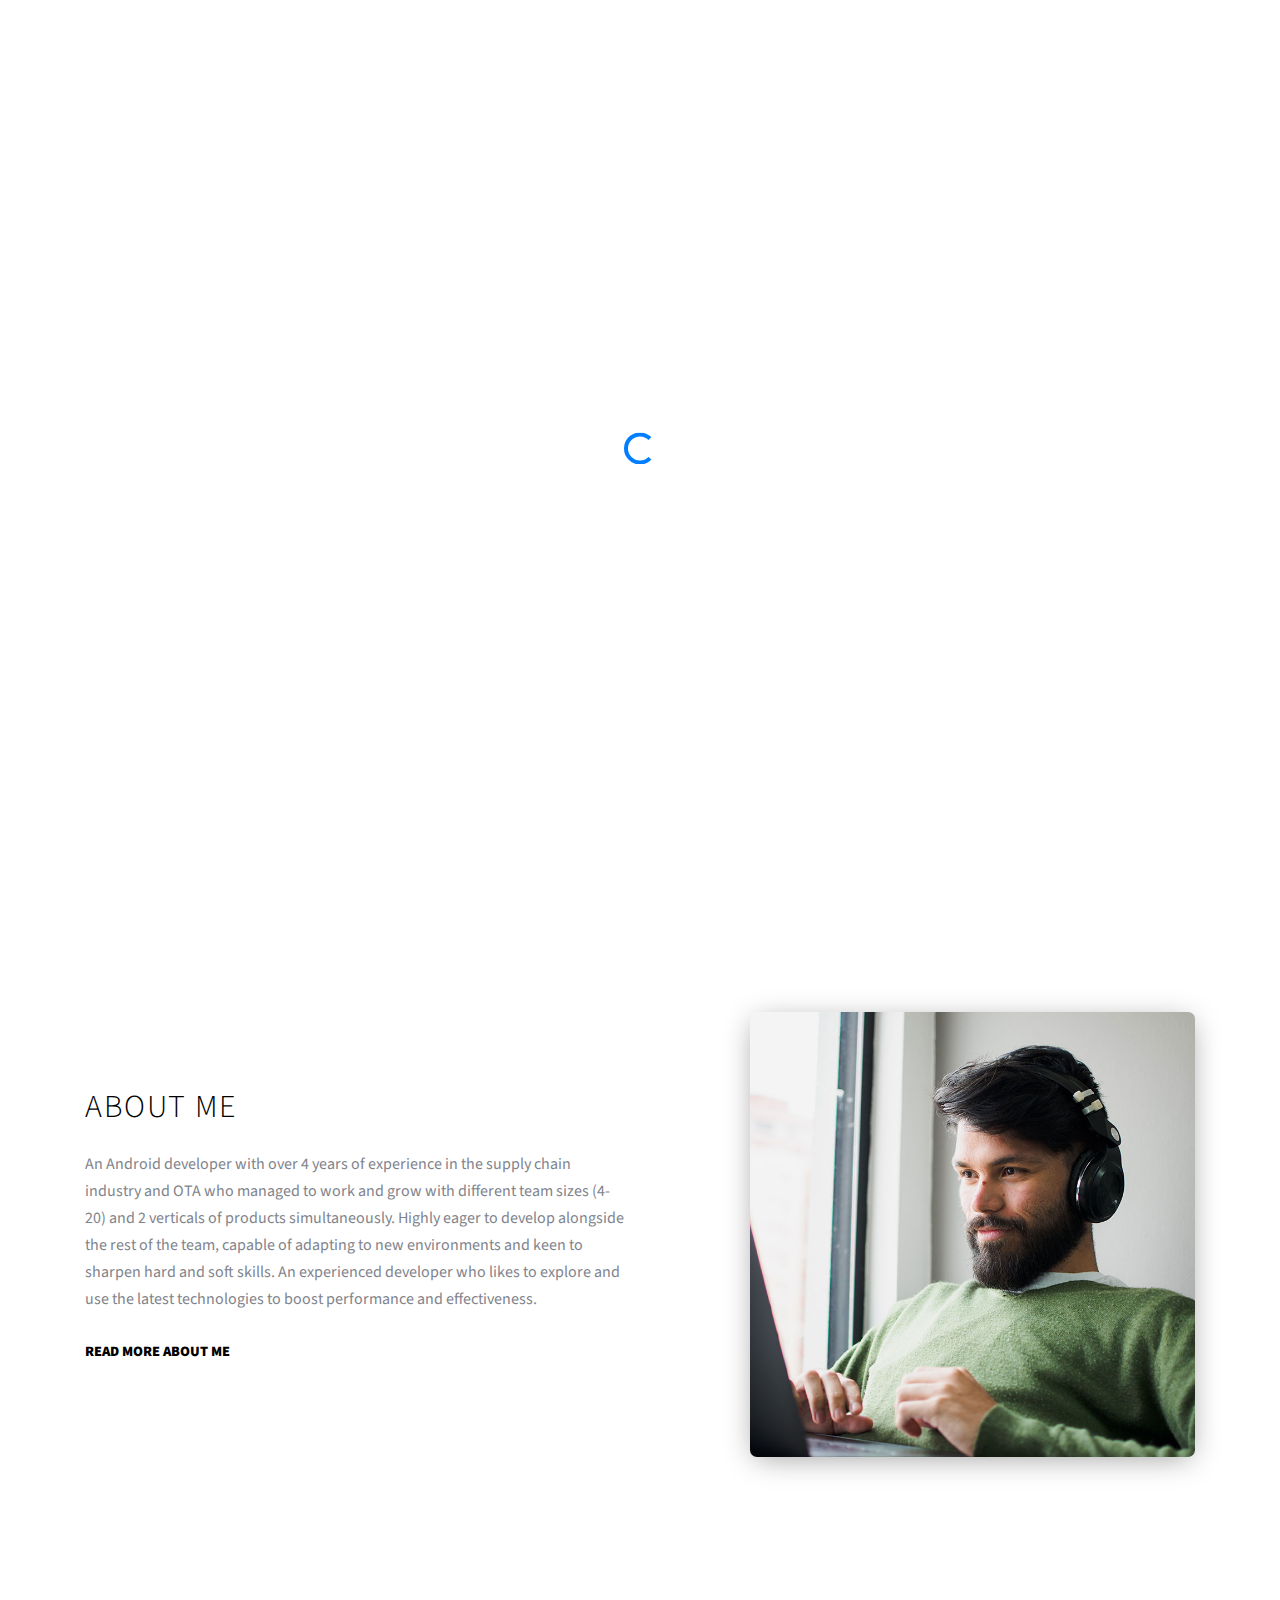
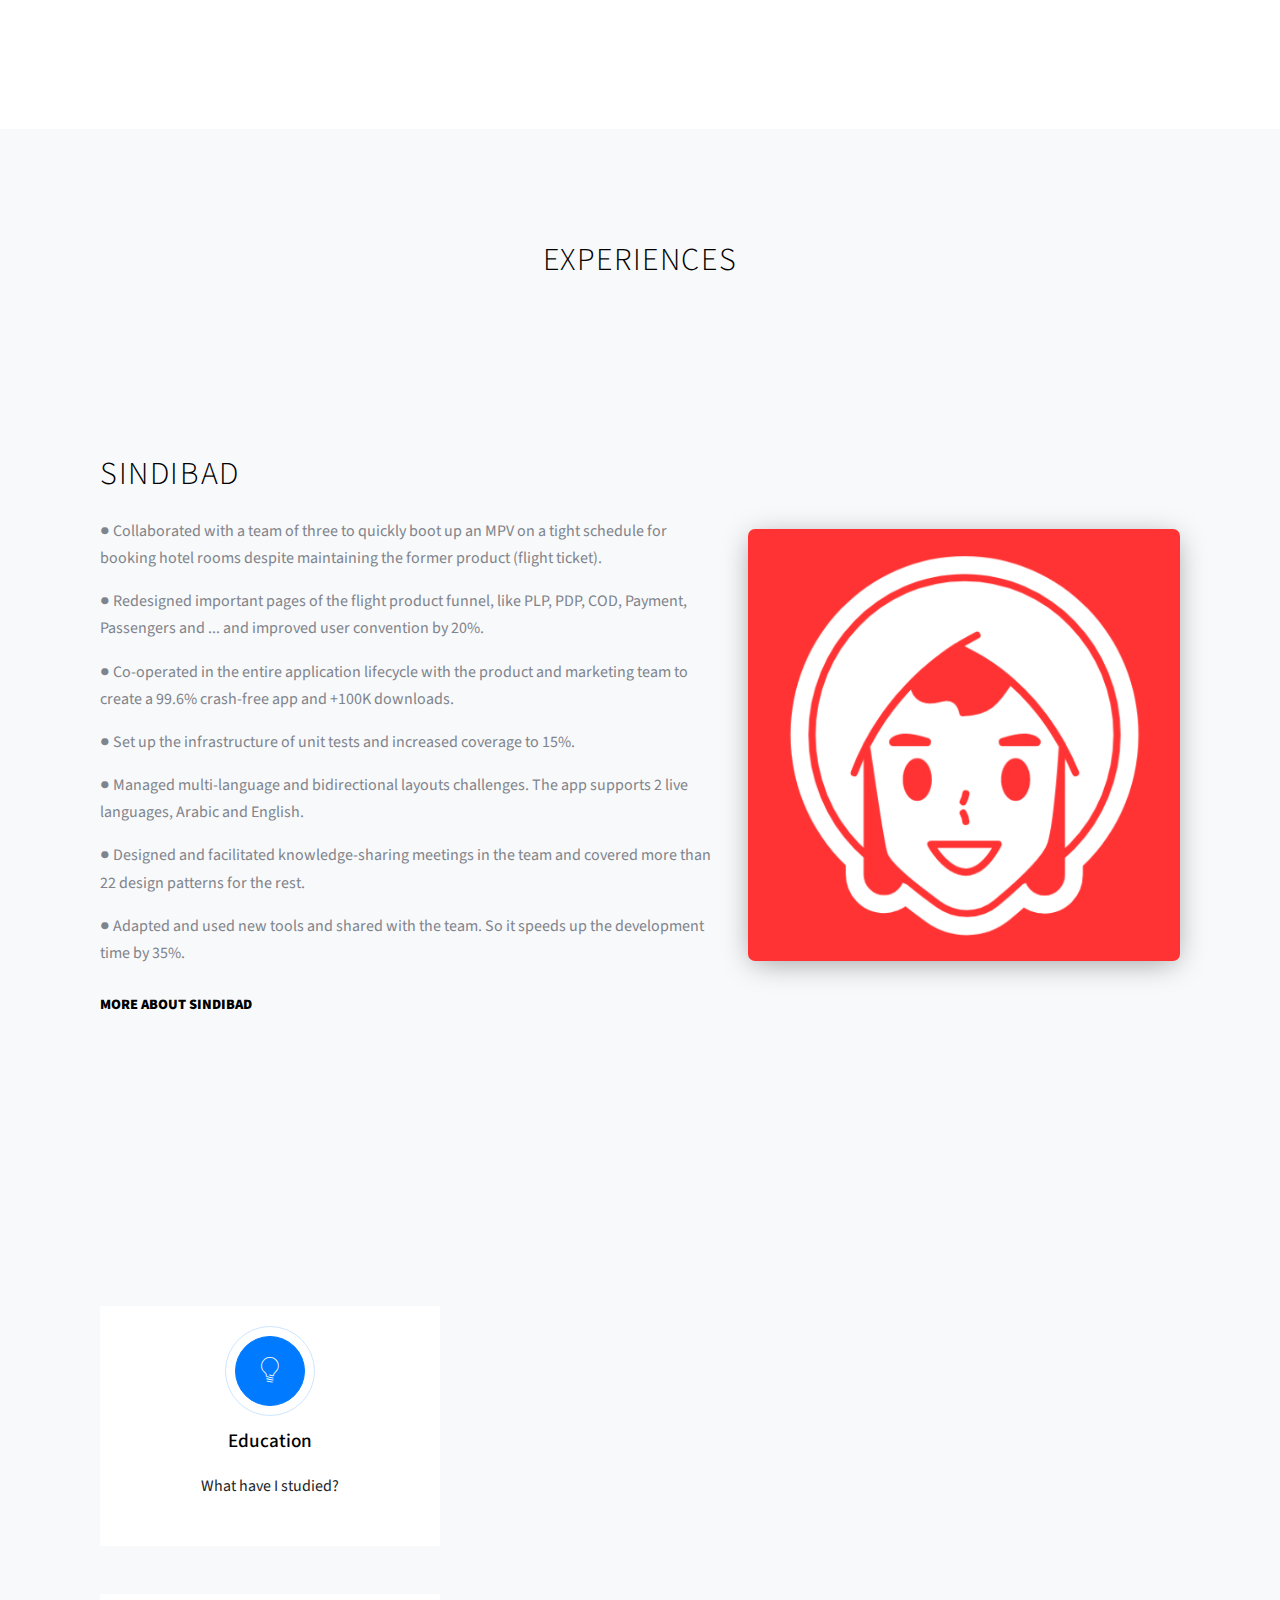
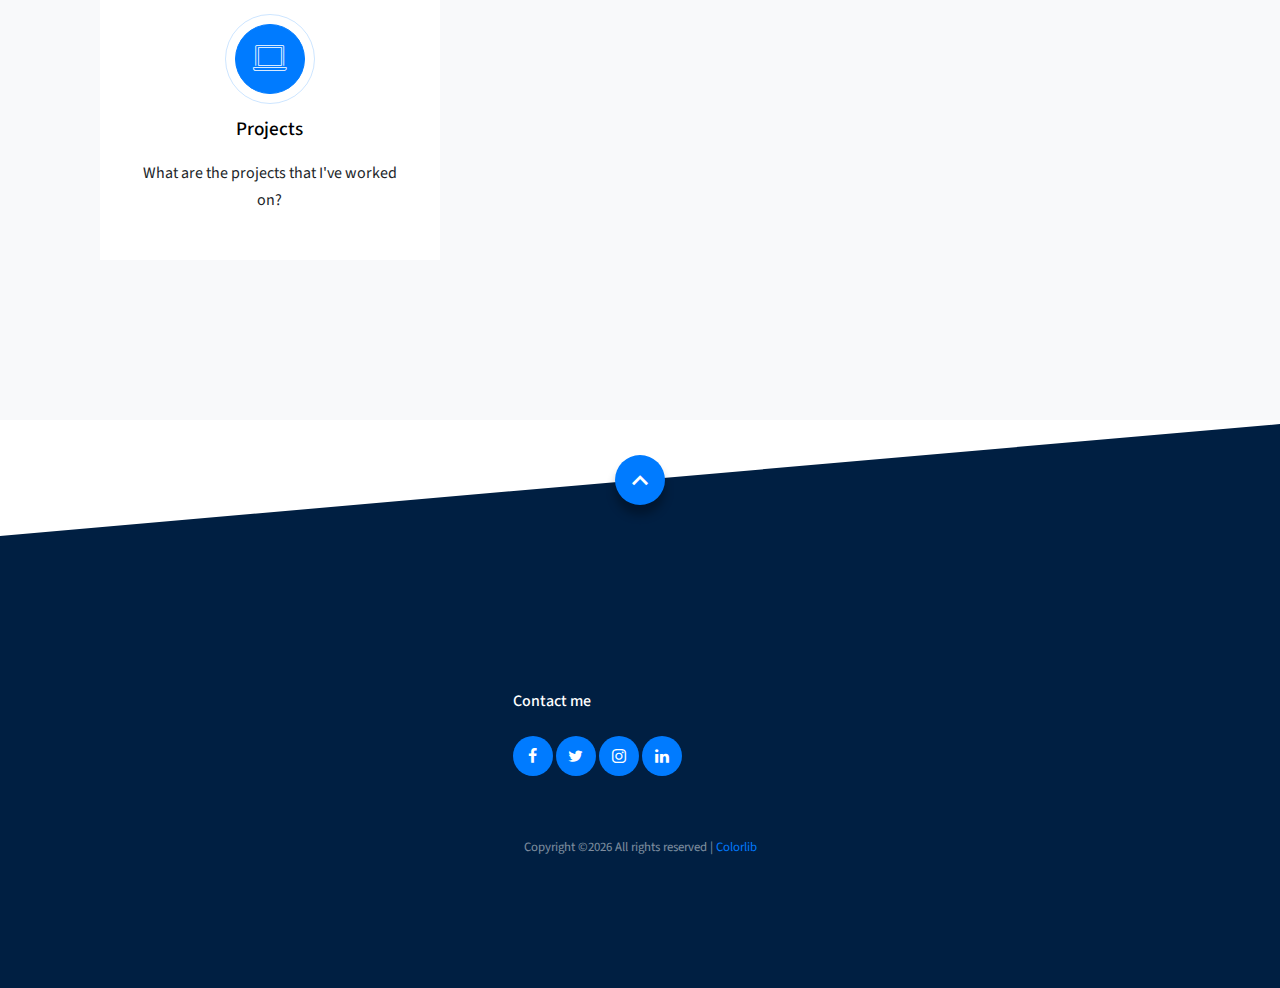
==== index.html @ 111071e9 "Change the location of the files" ====
<!doctype html>
<html lang="en">
<head>
    <title>Maede Jalali</title>
    <meta charset="utf-8">
    <meta name="viewport" content="width=device-width, initial-scale=1, shrink-to-fit=no">

    <link rel="stylesheet" href="css/custom-bs.css">
    <link rel="stylesheet" href="css/jquery.fancybox.min.css">
    <link rel="stylesheet" href="fonts/icomoon/style.css">
    <link rel="stylesheet" href="fonts/line-icons/style.css">

    <!-- MAIN CSS -->
    <link rel="stylesheet" href="css/style.css">
</head>
<body>

<div id="overlayer"></div>
<div class="loader">
    <div class="spinner-border text-primary" role="status">
        <span class="sr-only">Loading...</span>
    </div>
</div>


<div class="site-wrap">

    <div class="site-mobile-menu site-navbar-target">
        <div class="site-mobile-menu-header">
            <div class="site-mobile-menu-close mt-3">
                <span class="icon-close2 js-menu-toggle"></span>
            </div>
        </div>
        <div class="site-mobile-menu-body"></div>
    </div> <!-- .site-mobile-menu -->


    <!-- NAVBAR -->
    <header class="site-navbar mt-3" id="top">
        <div class="container-fluid">
            <div class="row align-items-center">
                <div class="site-logo col-6"><a href="index.html">Maede Jalali</a></div>

                <nav class="mx-auto site-navigation">
                    <ul class="site-menu js-clone-nav d-none d-lg-block">
                        <li><a href="index.html" class="nav-link active">Home</a></li>
                        <li><a href="about.html">About</a></li>
                        <li><a href="portfolio.html">Portfolio</a></li>
                        <li><a href="contact.html">Contact</a></li>
                    </ul>
                </nav>

                <div class="col-6 site-burger-menu d-block d-lg-none text-right">
                    <a href="#" class="site-menu-toggle js-menu-toggle"><span class="icon-menu h3"></span></a>
                </div>

            </div>
        </div>
    </header>

    <!-- HOME -->
    <section class="home-section section-hero overlay slanted" id="home-section">

        <div class="container">
            <div class="row align-items-center justify-content-center">
                <div class="col-md-8">
                    <h2>Hi!</h2>
                    <h3>I'm Maede Jalali</h3>
                    <h3>Android Developer</h3>
                    <p class="mt-5"><a href="contact.html" class="btn btn-outline-white btn-md ">Get in touch</a></p>
                </div>
            </div>
        </div>

        <!-- VIDEO -->
        <div class="video-container">
            <video autoplay loop="true">
                <source type="video/mp4" src="videos/video.mp4">
            </video>
        </div>

        <a href="#about-us-section" class="scroll-button smoothscroll">
            <span class=" icon-keyboard_arrow_down"></span>
        </a>

    </section>

    <!-- ABOUT US -->
    <section class="site-section about-us-section" id="about-us-section">
        <div class="container">

            <div class="row mb-5 pt-0 site-section">
                <div class="col-md-6 align-self-center">
                    <h2 class="section-title mb-4">About Me</h2>

                    <p>An Android developer with over 4 years of experience in the
                        supply chain industry and OTA who managed to work and grow
                        with different team sizes (4-20) and 2 verticals of products
                        simultaneously. Highly eager to develop alongside the rest of the
                        team, capable of adapting to new environments and keen to
                        sharpen hard and soft skills. An experienced developer who likes
                        to explore and use the latest technologies to boost performance
                        and effectiveness.</p>
                    <p class="mt-4"><a href="#" class="spepcial_link">Read more about me</a></p>
                </div>
                <div class="col-md-5 ml-auto img-overlap">
                    <div class="img-3"><img src="images/sq_img_10.jpg" alt="Image" class="img-fluid img-shadow"></div>
                </div>
            </div>
        </div>
    </section>

    <!-- SERVICES -->
    <section class="site-section services-section bg-light block__62849" id="services-section">
        <div class="container">
            <div class="row mb-5">
                <div class="col-12 text-center" data-aos="fade">
                    <h2 class="section-title mb-3">EXPERIENCES</h2>
                </div>
            </div>

            <div class="column align-items-center">
                <section class="site-section about-us-section" id="experience-section">
                    <div class="container">

                        <div class="row mb-5 pt-0 site-section align-items-center">
                            <div class="col-md-7 align-self-center">
                                <h2 class="section-title mb-4">Sindibad</h2>

                                <p>● Collaborated with a team of three to quickly boot up an MPV on a tight schedule for
                                    booking hotel rooms despite maintaining the former product (flight ticket).</p>
                                <p>● Redesigned important pages of the flight product funnel, like
                                    PLP, PDP, COD, Payment, Passengers and ... and improved
                                    user convention by 20%.</p>
                                <p>● Co-operated in the entire application lifecycle with the
                                    product and marketing team to create a 99.6% crash-free app
                                    and +100K downloads.</p>
                                <p>● Set up the infrastructure of unit tests and increased coverage
                                    to 15%.</p>
                                <p>● Managed multi-language and bidirectional layouts
                                    challenges. The app supports 2 live languages, Arabic and
                                    English.</p>
                                <p>● Designed and facilitated knowledge-sharing meetings in the
                                    team and covered more than 22 design patterns for the rest.</p>
                                <p>● Adapted and used new tools and shared with the team. So it
                                    speeds up the development time by 35%.</p>
                                <p class="mt-4"><a href="#" class="spepcial_link">More about Sindibad</a></p>
                            </div>
                            <div class="col-md-5 ml-auto img-overlap">
                                <div class="img-3"><img src="images/sindibad-logo.png" alt="Image" class="img-fluid img-shadow"></div>
                            </div>
                        </div>
                    </div>
                </section>

                <div class="col-6 col-md-6 col-lg-4 mb-4 mb-lg-5">

                    <a href="education.html" class="block__16443 text-center d-block">
                        <span class="custom-icon mx-auto"><span class="icon-line-lightbulb d-block"></span></span>
                        <h3>Education</h3>
                        <p>What have I studied?</p>
                    </a>

                </div>
                <div class="col-6 col-md-6 col-lg-4 mb-4 mb-lg-5">

                    <a href="projects.html" class="block__16443 text-center d-block">
                        <span class="custom-icon mx-auto"><span class="icon-line-laptop d-block"></span></span>
                        <h3>Projects</h3>
                        <p>What are the projects that I've worked on?</p>
                    </a>

                </div>
            </div>
        </div>
    </section>

    <!-- PORTFOLIO -->
    <footer class="site-footer slanted-footer">

        <a href="#top" class="smoothscroll scroll-top">
            <span class="icon-keyboard_arrow_up"></span>
        </a>

        <div class="container">
            <div class="row mb-5 justify-content-center">
                <div class="col-6 col-md-3 mb-4 mb-md-0">
                    <h3>Contact me</h3>
                    <div class="footer-social">
                        <a href="#"><span class="icon-facebook"></span></a>
                        <a href="#"><span class="icon-twitter"></span></a>
                        <a href="#"><span class="icon-instagram"></span></a>
                        <a href="#"><span class="icon-linkedin"></span></a>
                    </div>
                </div>
            </div>

            <div class="row text-center">
                <div class="col-12">
                    <p class="copyright"><small class="block">
                        <!-- Link back to Colorlib can't be removed. Template is licensed under CC BY 3.0. -->
                        Copyright &copy;<script>document.write(new Date().getFullYear());</script>
                        All rights reserved | <a href="https://colorlib.com" target="_blank">Colorlib</a>
                        <!-- Link back to Colorlib can't be removed. Template is licensed under CC BY 3.0. -->
                    </small></p>
                </div>
            </div>
        </div>
    </footer>

</div>

<!-- SCRIPTS -->
<script src="js/jquery.min.js"></script>
<script src="js/bootstrap.bundle.min.js"></script>
<script src="js/isotope.pkgd.min.js"></script>
<script src="js/stickyfill.min.js"></script>
<script src="js/jquery.fancybox.min.js"></script>
<script src="js/jquery.easing.1.3.js"></script>

<script src="js/jquery.waypoints.min.js"></script>
<script src="js/jquery.animateNumber.min.js"></script>

<script src="js/custom.js"></script>
</body>
</html>
---- fonts/icomoon/style.css ----
@font-face {
  font-family: 'icomoon';
  src:  url('fonts/icomoon.eot?10si43');
  src:  url('fonts/icomoon.eot?10si43#iefix') format('embedded-opentype'),
    url('fonts/icomoon.ttf?10si43') format('truetype'),
    url('fonts/icomoon.woff?10si43') format('woff'),
    url('fonts/icomoon.svg?10si43#icomoon') format('svg');
  font-weight: normal;
  font-style: normal;
}

[class^="icon-"], [class*=" icon-"] {
  /* use !important to prevent issues with browser extensions that change fonts */
  font-family: 'icomoon' !important;
  speak: none;
  font-style: normal;
  font-weight: normal;
  font-variant: normal;
  text-transform: none;
  line-height: 1;

  /* Better Font Rendering =========== */
  -webkit-font-smoothing: antialiased;
  -moz-osx-font-smoothing: grayscale;
}

.icon-asterisk:before {
  content: "\f069";
}
.icon-plus:before {
  content: "\f067";
}
.icon-question:before {
  content: "\f128";
}
.icon-minus:before {
  content: "\f068";
}
.icon-glass:before {
  content: "\f000";
}
.icon-music:before {
  content: "\f001";
}
.icon-search:before {
  content: "\f002";
}
.icon-envelope-o:before {
  content: "\f003";
}
.icon-heart:before {
  content: "\f004";
}
.icon-star:before {
  content: "\f005";
}
.icon-star-o:before {
  content: "\f006";
}
.icon-user:before {
  content: "\f007";
}
.icon-film:before {
  content: "\f008";
}
.icon-th-large:before {
  content: "\f009";
}
.icon-th:before {
  content: "\f00a";
}
.icon-th-list:before {
  content: "\f00b";
}
.icon-check:before {
  content: "\f00c";
}
.icon-close:before {
  content: "\f00d";
}
.icon-remove:before {
  content: "\f00d";
}
.icon-times:before {
  content: "\f00d";
}
.icon-search-plus:before {
  content: "\f00e";
}
.icon-search-minus:before {
  content: "\f010";
}
.icon-power-off:before {
  content: "\f011";
}
.icon-signal:before {
  content: "\f012";
}
.icon-cog:before {
  content: "\f013";
}
.icon-gear:before {
  content: "\f013";
}
.icon-trash-o:before {
  content: "\f014";
}
.icon-home:before {
  content: "\f015";
}
.icon-file-o:before {
  content: "\f016";
}
.icon-clock-o:before {
  content: "\f017";
}
.icon-road:before {
  content: "\f018";
}
.icon-download:before {
  content: "\f019";
}
.icon-arrow-circle-o-down:before {
  content: "\f01a";
}
.icon-arrow-circle-o-up:before {
  content: "\f01b";
}
.icon-inbox:before {
  content: "\f01c";
}
.icon-play-circle-o:before {
  content: "\f01d";
}
.icon-repeat:before {
  content: "\f01e";
}
.icon-rotate-right:before {
  content: "\f01e";
}
.icon-refresh:before {
  content: "\f021";
}
.icon-list-alt:before {
  content: "\f022";
}
.icon-lock:before {
  content: "\f023";
}
.icon-flag:before {
  content: "\f024";
}
.icon-headphones:before {
  content: "\f025";
}
.icon-volume-off:before {
  content: "\f026";
}
.icon-volume-down:before {
  content: "\f027";
}
.icon-volume-up:before {
  content: "\f028";
}
.icon-qrcode:before {
  content: "\f029";
}
.icon-barcode:before {
  content: "\f02a";
}
.icon-tag:before {
  content: "\f02b";
}
.icon-tags:before {
  content: "\f02c";
}
.icon-book:before {
  content: "\f02d";
}
.icon-bookmark:before {
  content: "\f02e";
}
.icon-print:before {
  content: "\f02f";
}
.icon-camera:before {
  content: "\f030";
}
.icon-font:before {
  content: "\f031";
}
.icon-bold:before {
  content: "\f032";
}
.icon-italic:before {
  content: "\f033";
}
.icon-text-height:before {
  content: "\f034";
}
.icon-text-width:before {
  content: "\f035";
}
.icon-align-left:before {
  content: "\f036";
}
.icon-align-center:before {
  content: "\f037";
}
.icon-align-right:before {
  content: "\f038";
}
.icon-align-justify:before {
  content: "\f039";
}
.icon-list:before {
  content: "\f03a";
}
.icon-dedent:before {
  content: "\f03b";
}
.icon-outdent:before {
  content: "\f03b";
}
.icon-indent:before {
  content: "\f03c";
}
.icon-video-camera:before {
  content: "\f03d";
}
.icon-image:before {
  content: "\f03e";
}
.icon-photo:before {
  content: "\f03e";
}
.icon-picture-o:before {
  content: "\f03e";
}
.icon-pencil:before {
  content: "\f040";
}
.icon-map-marker:before {
  content: "\f041";
}
.icon-adjust:before {
  content: "\f042";
}
.icon-tint:before {
  content: "\f043";
}
.icon-edit:before {
  content: "\f044";
}
.icon-pencil-square-o:before {
  content: "\f044";
}
.icon-share-square-o:before {
  content: "\f045";
}
.icon-check-square-o:before {
  content: "\f046";
}
.icon-arrows:before {
  content: "\f047";
}
.icon-step-backward:before {
  content: "\f048";
}
.icon-fast-backward:before {
  content: "\f049";
}
.icon-backward:before {
  content: "\f04a";
}
.icon-play:before {
  content: "\f04b";
}
.icon-pause:before {
  content: "\f04c";
}
.icon-stop:before {
  content: "\f04d";
}
.icon-forward:before {
  content: "\f04e";
}
.icon-fast-forward:before {
  content: "\f050";
}
.icon-step-forward:before {
  content: "\f051";
}
.icon-eject:before {
  content: "\f052";
}
.icon-chevron-left:before {
  content: "\f053";
}
.icon-chevron-right:before {
  content: "\f054";
}
.icon-plus-circle:before {
  content: "\f055";
}
.icon-minus-circle:before {
  content: "\f056";
}
.icon-times-circle:before {
  content: "\f057";
}
.icon-check-circle:before {
  content: "\f058";
}
.icon-question-circle:before {
  content: "\f059";
}
.icon-info-circle:before {
  content: "\f05a";
}
.icon-crosshairs:before {
  content: "\f05b";
}
.icon-times-circle-o:before {
  content: "\f05c";
}
.icon-check-circle-o:before {
  content: "\f05d";
}
.icon-ban:before {
  content: "\f05e";
}
.icon-arrow-left:before {
  content: "\f060";
}
.icon-arrow-right:before {
  content: "\f061";
}
.icon-arrow-up:before {
  content: "\f062";
}
.icon-arrow-down:before {
  content: "\f063";
}
.icon-mail-forward:before {
  content: "\f064";
}
.icon-share:before {
  content: "\f064";
}
.icon-expand:before {
  content: "\f065";
}
.icon-compress:before {
  content: "\f066";
}
.icon-exclamation-circle:before {
  content: "\f06a";
}
.icon-gift:before {
  content: "\f06b";
}
.icon-leaf:before {
  content: "\f06c";
}
.icon-fire:before {
  content: "\f06d";
}
.icon-eye:before {
  content: "\f06e";
}
.icon-eye-slash:before {
  content: "\f070";
}
.icon-exclamation-triangle:before {
  content: "\f071";
}
.icon-warning:before {
  content: "\f071";
}
.icon-plane:before {
  content: "\f072";
}
.icon-calendar:before {
  content: "\f073";
}
.icon-random:before {
  content: "\f074";
}
.icon-comment:before {
  content: "\f075";
}
.icon-magnet:before {
  content: "\f076";
}
.icon-chevron-up:before {
  content: "\f077";
}
.icon-chevron-down:before {
  content: "\f078";
}
.icon-retweet:before {
  content: "\f079";
}
.icon-shopping-cart:before {
  content: "\f07a";
}
.icon-folder:before {
  content: "\f07b";
}
.icon-folder-open:before {
  content: "\f07c";
}
.icon-arrows-v:before {
  content: "\f07d";
}
.icon-arrows-h:before {
  content: "\f07e";
}
.icon-bar-chart:before {
  content: "\f080";
}
.icon-bar-chart-o:before {
  content: "\f080";
}
.icon-twitter-square:before {
  content: "\f081";
}
.icon-facebook-square:before {
  content: "\f082";
}
.icon-camera-retro:before {
  content: "\f083";
}
.icon-key:before {
  content: "\f084";
}
.icon-cogs:before {
  content: "\f085";
}
.icon-gears:before {
  content: "\f085";
}
.icon-comments:before {
  content: "\f086";
}
.icon-thumbs-o-up:before {
  content: "\f087";
}
.icon-thumbs-o-down:before {
  content: "\f088";
}
.icon-star-half:before {
  content: "\f089";
}
.icon-heart-o:before {
  content: "\f08a";
}
.icon-sign-out:before {
  content: "\f08b";
}
.icon-linkedin-square:before {
  content: "\f08c";
}
.icon-thumb-tack:before {
  content: "\f08d";
}
.icon-external-link:before {
  content: "\f08e";
}
.icon-sign-in:before {
  content: "\f090";
}
.icon-trophy:before {
  content: "\f091";
}
.icon-github-square:before {
  content: "\f092";
}
.icon-upload:before {
  content: "\f093";
}
.icon-lemon-o:before {
  content: "\f094";
}
.icon-phone:before {
  content: "\f095";
}
.icon-square-o:before {
  content: "\f096";
}
.icon-bookmark-o:before {
  content: "\f097";
}
.icon-phone-square:before {
  content: "\f098";
}
.icon-twitter:before {
  content: "\f099";
}
.icon-facebook:before {
  content: "\f09a";
}
.icon-facebook-f:before {
  content: "\f09a";
}
.icon-github:before {
  content: "\f09b";
}
.icon-unlock:before {
  content: "\f09c";
}
.icon-credit-card:before {
  content: "\f09d";
}
.icon-feed:before {
  content: "\f09e";
}
.icon-rss:before {
  content: "\f09e";
}
.icon-hdd-o:before {
  content: "\f0a0";
}
.icon-bullhorn:before {
  content: "\f0a1";
}
.icon-bell-o:before {
  content: "\f0a2";
}
.icon-certificate:before {
  content: "\f0a3";
}
.icon-hand-o-right:before {
  content: "\f0a4";
}
.icon-hand-o-left:before {
  content: "\f0a5";
}
.icon-hand-o-up:before {
  content: "\f0a6";
}
.icon-hand-o-down:before {
  content: "\f0a7";
}
.icon-arrow-circle-left:before {
  content: "\f0a8";
}
.icon-arrow-circle-right:before {
  content: "\f0a9";
}
.icon-arrow-circle-up:before {
  content: "\f0aa";
}
.icon-arrow-circle-down:before {
  content: "\f0ab";
}
.icon-globe:before {
  content: "\f0ac";
}
.icon-wrench:before {
  content: "\f0ad";
}
.icon-tasks:before {
  content: "\f0ae";
}
.icon-filter:before {
  content: "\f0b0";
}
.icon-briefcase:before {
  content: "\f0b1";
}
.icon-arrows-alt:before {
  content: "\f0b2";
}
.icon-group:before {
  content: "\f0c0";
}
.icon-users:before {
  content: "\f0c0";
}
.icon-chain:before {
  content: "\f0c1";
}
.icon-link:before {
  content: "\f0c1";
}
.icon-cloud:before {
  content: "\f0c2";
}
.icon-flask:before {
  content: "\f0c3";
}
.icon-cut:before {
  content: "\f0c4";
}
.icon-scissors:before {
  content: "\f0c4";
}
.icon-copy:before {
  content: "\f0c5";
}
.icon-files-o:before {
  content: "\f0c5";
}
.icon-paperclip:before {
  content: "\f0c6";
}
.icon-floppy-o:before {
  content: "\f0c7";
}
.icon-save:before {
  content: "\f0c7";
}
.icon-square:before {
  content: "\f0c8";
}
.icon-bars:before {
  content: "\f0c9";
}
.icon-navicon:before {
  content: "\f0c9";
}
.icon-reorder:before {
  content: "\f0c9";
}
.icon-list-ul:before {
  content: "\f0ca";
}
.icon-list-ol:before {
  content: "\f0cb";
}
.icon-strikethrough:before {
  content: "\f0cc";
}
.icon-underline:before {
  content: "\f0cd";
}
.icon-table:before {
  content: "\f0ce";
}
.icon-magic:before {
  content: "\f0d0";
}
.icon-truck:before {
  content: "\f0d1";
}
.icon-pinterest:before {
  content: "\f0d2";
}
.icon-pinterest-square:before {
  content: "\f0d3";
}
.icon-google-plus-square:before {
  content: "\f0d4";
}
.icon-google-plus:before {
  content: "\f0d5";
}
.icon-money:before {
  content: "\f0d6";
}
.icon-caret-down:before {
  content: "\f0d7";
}
.icon-caret-up:before {
  content: "\f0d8";
}
.icon-caret-left:before {
  content: "\f0d9";
}
.icon-caret-right:before {
  content: "\f0da";
}
.icon-columns:before {
  content: "\f0db";
}
.icon-sort:before {
  content: "\f0dc";
}
.icon-unsorted:before {
  content: "\f0dc";
}
.icon-sort-desc:before {
  content: "\f0dd";
}
.icon-sort-down:before {
  content: "\f0dd";
}
.icon-sort-asc:before {
  content: "\f0de";
}
.icon-sort-up:before {
  content: "\f0de";
}
.icon-envelope:before {
  content: "\f0e0";
}
.icon-linkedin:before {
  content: "\f0e1";
}
.icon-rotate-left:before {
  content: "\f0e2";
}
.icon-undo:before {
  content: "\f0e2";
}
.icon-gavel:before {
  content: "\f0e3";
}
.icon-legal:before {
  content: "\f0e3";
}
.icon-dashboard:before {
  content: "\f0e4";
}
.icon-tachometer:before {
  content: "\f0e4";
}
.icon-comment-o:before {
  content: "\f0e5";
}
.icon-comments-o:before {
  content: "\f0e6";
}
.icon-bolt:before {
  content: "\f0e7";
}
.icon-flash:before {
  content: "\f0e7";
}
.icon-sitemap:before {
  content: "\f0e8";
}
.icon-umbrella:before {
  content: "\f0e9";
}
.icon-clipboard:before {
  content: "\f0ea";
}
.icon-paste:before {
  content: "\f0ea";
}
.icon-lightbulb-o:before {
  content: "\f0eb";
}
.icon-exchange:before {
  content: "\f0ec";
}
.icon-cloud-download:before {
  content: "\f0ed";
}
.icon-cloud-upload:before {
  content: "\f0ee";
}
.icon-user-md:before {
  content: "\f0f0";
}
.icon-stethoscope:before {
  content: "\f0f1";
}
.icon-suitcase:before {
  content: "\f0f2";
}
.icon-bell:before {
  content: "\f0f3";
}
.icon-coffee:before {
  content: "\f0f4";
}
.icon-cutlery:before {
  content: "\f0f5";
}
.icon-file-text-o:before {
  content: "\f0f6";
}
.icon-building-o:before {
  content: "\f0f7";
}
.icon-hospital-o:before {
  content: "\f0f8";
}
.icon-ambulance:before {
  content: "\f0f9";
}
.icon-medkit:before {
  content: "\f0fa";
}
.icon-fighter-jet:before {
  content: "\f0fb";
}
.icon-beer:before {
  content: "\f0fc";
}
.icon-h-square:before {
  content: "\f0fd";
}
.icon-plus-square:before {
  content: "\f0fe";
}
.icon-angle-double-left:before {
  content: "\f100";
}
.icon-angle-double-right:before {
  content: "\f101";
}
.icon-angle-double-up:before {
  content: "\f102";
}
.icon-angle-double-down:before {
  content: "\f103";
}
.icon-angle-left:before {
  content: "\f104";
}
.icon-angle-right:before {
  content: "\f105";
}
.icon-angle-up:before {
  content: "\f106";
}
.icon-angle-down:before {
  content: "\f107";
}
.icon-desktop:before {
  content: "\f108";
}
.icon-laptop:before {
  content: "\f109";
}
.icon-tablet:before {
  content: "\f10a";
}
.icon-mobile:before {
  content: "\f10b";
}
.icon-mobile-phone:before {
  content: "\f10b";
}
.icon-circle-o:before {
  content: "\f10c";
}
.icon-quote-left:before {
  content: "\f10d";
}
.icon-quote-right:before {
  content: "\f10e";
}
.icon-spinner:before {
  content: "\f110";
}
.icon-circle:before {
  content: "\f111";
}
.icon-mail-reply:before {
  content: "\f112";
}
.icon-reply:before {
  content: "\f112";
}
.icon-github-alt:before {
  content: "\f113";
}
.icon-folder-o:before {
  content: "\f114";
}
.icon-folder-open-o:before {
  content: "\f115";
}
.icon-smile-o:before {
  content: "\f118";
}
.icon-frown-o:before {
  content: "\f119";
}
.icon-meh-o:before {
  content: "\f11a";
}
.icon-gamepad:before {
  content: "\f11b";
}
.icon-keyboard-o:before {
  content: "\f11c";
}
.icon-flag-o:before {
  content: "\f11d";
}
.icon-flag-checkered:before {
  content: "\f11e";
}
.icon-terminal:before {
  content: "\f120";
}
.icon-code:before {
  content: "\f121";
}
.icon-mail-reply-all:before {
  content: "\f122";
}
.icon-reply-all:before {
  content: "\f122";
}
.icon-star-half-empty:before {
  content: "\f123";
}
.icon-star-half-full:before {
  content: "\f123";
}
.icon-star-half-o:before {
  content: "\f123";
}
.icon-location-arrow:before {
  content: "\f124";
}
.icon-crop:before {
  content: "\f125";
}
.icon-code-fork:before {
  content: "\f126";
}
.icon-chain-broken:before {
  content: "\f127";
}
.icon-unlink:before {
  content: "\f127";
}
.icon-info:before {
  content: "\f129";
}
.icon-exclamation:before {
  content: "\f12a";
}
.icon-superscript:before {
  content: "\f12b";
}
.icon-subscript:before {
  content: "\f12c";
}
.icon-eraser:before {
  content: "\f12d";
}
.icon-puzzle-piece:before {
  content: "\f12e";
}
.icon-microphone:before {
  content: "\f130";
}
.icon-microphone-slash:before {
  content: "\f131";
}
.icon-shield:before {
  content: "\f132";
}
.icon-calendar-o:before {
  content: "\f133";
}
.icon-fire-extinguisher:before {
  content: "\f134";
}
.icon-rocket:before {
  content: "\f135";
}
.icon-maxcdn:before {
  content: "\f136";
}
.icon-chevron-circle-left:before {
  content: "\f137";
}
.icon-chevron-circle-right:before {
  content: "\f138";
}
.icon-chevron-circle-up:before {
  content: "\f139";
}
.icon-chevron-circle-down:before {
  content: "\f13a";
}
.icon-html5:before {
  content: "\f13b";
}
.icon-css3:before {
  content: "\f13c";
}
.icon-anchor:before {
  content: "\f13d";
}
.icon-unlock-alt:before {
  content: "\f13e";
}
.icon-bullseye:before {
  content: "\f140";
}
.icon-ellipsis-h:before {
  content: "\f141";
}
.icon-ellipsis-v:before {
  content: "\f142";
}
.icon-rss-square:before {
  content: "\f143";
}
.icon-play-circle:before {
  content: "\f144";
}
.icon-ticket:before {
  content: "\f145";
}
.icon-minus-square:before {
  content: "\f146";
}
.icon-minus-square-o:before {
  content: "\f147";
}
.icon-level-up:before {
  content: "\f148";
}
.icon-level-down:before {
  content: "\f149";
}
.icon-check-square:before {
  content: "\f14a";
}
.icon-pencil-square:before {
  content: "\f14b";
}
.icon-external-link-square:before {
  content: "\f14c";
}
.icon-share-square:before {
  content: "\f14d";
}
.icon-compass:before {
  content: "\f14e";
}
.icon-caret-square-o-down:before {
  content: "\f150";
}
.icon-toggle-down:before {
  content: "\f150";
}
.icon-caret-square-o-up:before {
  content: "\f151";
}
.icon-toggle-up:before {
  content: "\f151";
}
.icon-caret-square-o-right:before {
  content: "\f152";
}
.icon-toggle-right:before {
  content: "\f152";
}
.icon-eur:before {
  content: "\f153";
}
.icon-euro:before {
  content: "\f153";
}
.icon-gbp:before {
  content: "\f154";
}
.icon-dollar:before {
  content: "\f155";
}
.icon-usd:before {
  content: "\f155";
}
.icon-inr:before {
  content: "\f156";
}
.icon-rupee:before {
  content: "\f156";
}
.icon-cny:before {
  content: "\f157";
}
.icon-jpy:before {
  content: "\f157";
}
.icon-rmb:before {
  content: "\f157";
}
.icon-yen:before {
  content: "\f157";
}
.icon-rouble:before {
  content: "\f158";
}
.icon-rub:before {
  content: "\f158";
}
.icon-ruble:before {
  content: "\f158";
}
.icon-krw:before {
  content: "\f159";
}
.icon-won:before {
  content: "\f159";
}
.icon-bitcoin:before {
  content: "\f15a";
}
.icon-btc:before {
  content: "\f15a";
}
.icon-file:before {
  content: "\f15b";
}
.icon-file-text:before {
  content: "\f15c";
}
.icon-sort-alpha-asc:before {
  content: "\f15d";
}
.icon-sort-alpha-desc:before {
  content: "\f15e";
}
.icon-sort-amount-asc:before {
  content: "\f160";
}
.icon-sort-amount-desc:before {
  content: "\f161";
}
.icon-sort-numeric-asc:before {
  content: "\f162";
}
.icon-sort-numeric-desc:before {
  content: "\f163";
}
.icon-thumbs-up:before {
  content: "\f164";
}
.icon-thumbs-down:before {
  content: "\f165";
}
.icon-youtube-square:before {
  content: "\f166";
}
.icon-youtube:before {
  content: "\f167";
}
.icon-xing:before {
  content: "\f168";
}
.icon-xing-square:before {
  content: "\f169";
}
.icon-youtube-play:before {
  content: "\f16a";
}
.icon-dropbox:before {
  content: "\f16b";
}
.icon-stack-overflow:before {
  content: "\f16c";
}
.icon-instagram:before {
  content: "\f16d";
}
.icon-flickr:before {
  content: "\f16e";
}
.icon-adn:before {
  content: "\f170";
}
.icon-bitbucket:before {
  content: "\f171";
}
.icon-bitbucket-square:before {
  content: "\f172";
}
.icon-tumblr:before {
  content: "\f173";
}
.icon-tumblr-square:before {
  content: "\f174";
}
.icon-long-arrow-down:before {
  content: "\f175";
}
.icon-long-arrow-up:before {
  content: "\f176";
}
.icon-long-arrow-left:before {
  content: "\f177";
}
.icon-long-arrow-right:before {
  content: "\f178";
}
.icon-apple:before {
  content: "\f179";
}
.icon-windows:before {
  content: "\f17a";
}
.icon-android:before {
  content: "\f17b";
}
.icon-linux:before {
  content: "\f17c";
}
.icon-dribbble:before {
  content: "\f17d";
}
.icon-skype:before {
  content: "\f17e";
}
.icon-foursquare:before {
  content: "\f180";
}
.icon-trello:before {
  content: "\f181";
}
.icon-female:before {
  content: "\f182";
}
.icon-male:before {
  content: "\f183";
}
.icon-gittip:before {
  content: "\f184";
}
.icon-gratipay:before {
  content: "\f184";
}
.icon-sun-o:before {
  content: "\f185";
}
.icon-moon-o:before {
  content: "\f186";
}
.icon-archive:before {
  content: "\f187";
}
.icon-bug:before {
  content: "\f188";
}
.icon-vk:before {
  content: "\f189";
}
.icon-weibo:before {
  content: "\f18a";
}
.icon-renren:before {
  content: "\f18b";
}
.icon-pagelines:before {
  content: "\f18c";
}
.icon-stack-exchange:before {
  content: "\f18d";
}
.icon-arrow-circle-o-right:before {
  content: "\f18e";
}
.icon-arrow-circle-o-left:before {
  content: "\f190";
}
.icon-caret-square-o-left:before {
  content: "\f191";
}
.icon-toggle-left:before {
  content: "\f191";
}
.icon-dot-circle-o:before {
  content: "\f192";
}
.icon-wheelchair:before {
  content: "\f193";
}
.icon-vimeo-square:before {
  content: "\f194";
}
.icon-try:before {
  content: "\f195";
}
.icon-turkish-lira:before {
  content: "\f195";
}
.icon-plus-square-o:before {
  content: "\f196";
}
.icon-space-shuttle:before {
  content: "\f197";
}
.icon-slack:before {
  content: "\f198";
}
.icon-envelope-square:before {
  content: "\f199";
}
.icon-wordpress:before {
  content: "\f19a";
}
.icon-openid:before {
  content: "\f19b";
}
.icon-bank:before {
  content: "\f19c";
}
.icon-institution:before {
  content: "\f19c";
}
.icon-university:before {
  content: "\f19c";
}
.icon-graduation-cap:before {
  content: "\f19d";
}
.icon-mortar-board:before {
  content: "\f19d";
}
.icon-yahoo:before {
  content: "\f19e";
}
.icon-google:before {
  content: "\f1a0";
}
.icon-reddit:before {
  content: "\f1a1";
}
.icon-reddit-square:before {
  content: "\f1a2";
}
.icon-stumbleupon-circle:before {
  content: "\f1a3";
}
.icon-stumbleupon:before {
  content: "\f1a4";
}
.icon-delicious:before {
  content: "\f1a5";
}
.icon-digg:before {
  content: "\f1a6";
}
.icon-pied-piper-pp:before {
  content: "\f1a7";
}
.icon-pied-piper-alt:before {
  content: "\f1a8";
}
.icon-drupal:before {
  content: "\f1a9";
}
.icon-joomla:before {
  content: "\f1aa";
}
.icon-language:before {
  content: "\f1ab";
}
.icon-fax:before {
  content: "\f1ac";
}
.icon-building:before {
  content: "\f1ad";
}
.icon-child:before {
  content: "\f1ae";
}
.icon-paw:before {
  content: "\f1b0";
}
.icon-spoon:before {
  content: "\f1b1";
}
.icon-cube:before {
  content: "\f1b2";
}
.icon-cubes:before {
  content: "\f1b3";
}
.icon-behance:before {
  content: "\f1b4";
}
.icon-behance-square:before {
  content: "\f1b5";
}
.icon-steam:before {
  content: "\f1b6";
}
.icon-steam-square:before {
  content: "\f1b7";
}
.icon-recycle:before {
  content: "\f1b8";
}
.icon-automobile:before {
  content: "\f1b9";
}
.icon-car:before {
  content: "\f1b9";
}
.icon-cab:before {
  content: "\f1ba";
}
.icon-taxi:before {
  content: "\f1ba";
}
.icon-tree:before {
  content: "\f1bb";
}
.icon-spotify:before {
  content: "\f1bc";
}
.icon-deviantart:before {
  content: "\f1bd";
}
.icon-soundcloud:before {
  content: "\f1be";
}
.icon-database:before {
  content: "\f1c0";
}
.icon-file-pdf-o:before {
  content: "\f1c1";
}
.icon-file-word-o:before {
  content: "\f1c2";
}
.icon-file-excel-o:before {
  content: "\f1c3";
}
.icon-file-powerpoint-o:before {
  content: "\f1c4";
}
.icon-file-image-o:before {
  content: "\f1c5";
}
.icon-file-photo-o:before {
  content: "\f1c5";
}
.icon-file-picture-o:before {
  content: "\f1c5";
}
.icon-file-archive-o:before {
  content: "\f1c6";
}
.icon-file-zip-o:before {
  content: "\f1c6";
}
.icon-file-audio-o:before {
  content: "\f1c7";
}
.icon-file-sound-o:before {
  content: "\f1c7";
}
.icon-file-movie-o:before {
  content: "\f1c8";
}
.icon-file-video-o:before {
  content: "\f1c8";
}
.icon-file-code-o:before {
  content: "\f1c9";
}
.icon-vine:before {
  content: "\f1ca";
}
.icon-codepen:before {
  content: "\f1cb";
}
.icon-jsfiddle:before {
  content: "\f1cc";
}
.icon-life-bouy:before {
  content: "\f1cd";
}
.icon-life-buoy:before {
  content: "\f1cd";
}
.icon-life-ring:before {
  content: "\f1cd";
}
.icon-life-saver:before {
  content: "\f1cd";
}
.icon-support:before {
  content: "\f1cd";
}
.icon-circle-o-notch:before {
  content: "\f1ce";
}
.icon-ra:before {
  content: "\f1d0";
}
.icon-rebel:before {
  content: "\f1d0";
}
.icon-resistance:before {
  content: "\f1d0";
}
.icon-empire:before {
  content: "\f1d1";
}
.icon-ge:before {
  content: "\f1d1";
}
.icon-git-square:before {
  content: "\f1d2";
}
.icon-git:before {
  content: "\f1d3";
}
.icon-hacker-news:before {
  content: "\f1d4";
}
.icon-y-combinator-square:before {
  content: "\f1d4";
}
.icon-yc-square:before {
  content: "\f1d4";
}
.icon-tencent-weibo:before {
  content: "\f1d5";
}
.icon-qq:before {
  content: "\f1d6";
}
.icon-wechat:before {
  content: "\f1d7";
}
.icon-weixin:before {
  content: "\f1d7";
}
.icon-paper-plane:before {
  content: "\f1d8";
}
.icon-send:before {
  content: "\f1d8";
}
.icon-paper-plane-o:before {
  content: "\f1d9";
}
.icon-send-o:before {
  content: "\f1d9";
}
.icon-history:before {
  content: "\f1da";
}
.icon-circle-thin:before {
  content: "\f1db";
}
.icon-header:before {
  content: "\f1dc";
}
.icon-paragraph:before {
  content: "\f1dd";
}
.icon-sliders:before {
  content: "\f1de";
}
.icon-share-alt:before {
  content: "\f1e0";
}
.icon-share-alt-square:before {
  content: "\f1e1";
}
.icon-bomb:before {
  content: "\f1e2";
}
.icon-futbol-o:before {
  content: "\f1e3";
}
.icon-soccer-ball-o:before {
  content: "\f1e3";
}
.icon-tty:before {
  content: "\f1e4";
}
.icon-binoculars:before {
  content: "\f1e5";
}
.icon-plug:before {
  content: "\f1e6";
}
.icon-slideshare:before {
  content: "\f1e7";
}
.icon-twitch:before {
  content: "\f1e8";
}
.icon-yelp:before {
  content: "\f1e9";
}
.icon-newspaper-o:before {
  content: "\f1ea";
}
.icon-wifi:before {
  content: "\f1eb";
}
.icon-calculator:before {
  content: "\f1ec";
}
.icon-paypal:before {
  content: "\f1ed";
}
.icon-google-wallet:before {
  content: "\f1ee";
}
.icon-cc-visa:before {
  content: "\f1f0";
}
.icon-cc-mastercard:before {
  content: "\f1f1";
}
.icon-cc-discover:before {
  content: "\f1f2";
}
.icon-cc-amex:before {
  content: "\f1f3";
}
.icon-cc-paypal:before {
  content: "\f1f4";
}
.icon-cc-stripe:before {
  content: "\f1f5";
}
.icon-bell-slash:before {
  content: "\f1f6";
}
.icon-bell-slash-o:before {
  content: "\f1f7";
}
.icon-trash:before {
  content: "\f1f8";
}
.icon-copyright:before {
  content: "\f1f9";
}
.icon-at:before {
  content: "\f1fa";
}
.icon-eyedropper:before {
  content: "\f1fb";
}
.icon-paint-brush:before {
  content: "\f1fc";
}
.icon-birthday-cake:before {
  content: "\f1fd";
}
.icon-area-chart:before {
  content: "\f1fe";
}
.icon-pie-chart:before {
  content: "\f200";
}
.icon-line-chart:before {
  content: "\f201";
}
.icon-lastfm:before {
  content: "\f202";
}
.icon-lastfm-square:before {
  content: "\f203";
}
.icon-toggle-off:before {
  content: "\f204";
}
.icon-toggle-on:before {
  content: "\f205";
}
.icon-bicycle:before {
  content: "\f206";
}
.icon-bus:before {
  content: "\f207";
}
.icon-ioxhost:before {
  content: "\f208";
}
.icon-angellist:before {
  content: "\f209";
}
.icon-cc:before {
  content: "\f20a";
}
.icon-ils:before {
  content: "\f20b";
}
.icon-shekel:before {
  content: "\f20b";
}
.icon-sheqel:before {
  content: "\f20b";
}
.icon-meanpath:before {
  content: "\f20c";
}
.icon-buysellads:before {
  content: "\f20d";
}
.icon-connectdevelop:before {
  content: "\f20e";
}
.icon-dashcube:before {
  content: "\f210";
}
.icon-forumbee:before {
  content: "\f211";
}
.icon-leanpub:before {
  content: "\f212";
}
.icon-sellsy:before {
  content: "\f213";
}
.icon-shirtsinbulk:before {
  content: "\f214";
}
.icon-simplybuilt:before {
  content: "\f215";
}
.icon-skyatlas:before {
  content: "\f216";
}
.icon-cart-plus:before {
  content: "\f217";
}
.icon-cart-arrow-down:before {
  content: "\f218";
}
.icon-diamond:before {
  content: "\f219";
}
.icon-ship:before {
  content: "\f21a";
}
.icon-user-secret:before {
  content: "\f21b";
}
.icon-motorcycle:before {
  content: "\f21c";
}
.icon-street-view:before {
  content: "\f21d";
}
.icon-heartbeat:before {
  content: "\f21e";
}
.icon-venus:before {
  content: "\f221";
}
.icon-mars:before {
  content: "\f222";
}
.icon-mercury:before {
  content: "\f223";
}
.icon-intersex:before {
  content: "\f224";
}
.icon-transgender:before {
  content: "\f224";
}
.icon-transgender-alt:before {
  content: "\f225";
}
.icon-venus-double:before {
  content: "\f226";
}
.icon-mars-double:before {
  content: "\f227";
}
.icon-venus-mars:before {
  content: "\f228";
}
.icon-mars-stroke:before {
  content: "\f229";
}
.icon-mars-stroke-v:before {
  content: "\f22a";
}
.icon-mars-stroke-h:before {
  content: "\f22b";
}
.icon-neuter:before {
  content: "\f22c";
}
.icon-genderless:before {
  content: "\f22d";
}
.icon-facebook-official:before {
  content: "\f230";
}
.icon-pinterest-p:before {
  content: "\f231";
}
.icon-whatsapp:before {
  content: "\f232";
}
.icon-server:before {
  content: "\f233";
}
.icon-user-plus:before {
  content: "\f234";
}
.icon-user-times:before {
  content: "\f235";
}
.icon-bed:before {
  content: "\f236";
}
.icon-hotel:before {
  content: "\f236";
}
.icon-viacoin:before {
  content: "\f237";
}
.icon-train:before {
  content: "\f238";
}
.icon-subway:before {
  content: "\f239";
}
.icon-medium:before {
  content: "\f23a";
}
.icon-y-combinator:before {
  content: "\f23b";
}
.icon-yc:before {
  content: "\f23b";
}
.icon-optin-monster:before {
  content: "\f23c";
}
.icon-opencart:before {
  content: "\f23d";
}
.icon-expeditedssl:before {
  content: "\f23e";
}
.icon-battery:before {
  content: "\f240";
}
.icon-battery-4:before {
  content: "\f240";
}
.icon-battery-full:before {
  content: "\f240";
}
.icon-battery-3:before {
  content: "\f241";
}
.icon-battery-three-quarters:before {
  content: "\f241";
}
.icon-battery-2:before {
  content: "\f242";
}
.icon-battery-half:before {
  content: "\f242";
}
.icon-battery-1:before {
  content: "\f243";
}
.icon-battery-quarter:before {
  content: "\f243";
}
.icon-battery-0:before {
  content: "\f244";
}
.icon-battery-empty:before {
  content: "\f244";
}
.icon-mouse-pointer:before {
  content: "\f245";
}
.icon-i-cursor:before {
  content: "\f246";
}
.icon-object-group:before {
  content: "\f247";
}
.icon-object-ungroup:before {
  content: "\f248";
}
.icon-sticky-note:before {
  content: "\f249";
}
.icon-sticky-note-o:before {
  content: "\f24a";
}
.icon-cc-jcb:before {
  content: "\f24b";
}
.icon-cc-diners-club:before {
  content: "\f24c";
}
.icon-clone:before {
  content: "\f24d";
}
.icon-balance-scale:before {
  content: "\f24e";
}
.icon-hourglass-o:before {
  content: "\f250";
}
.icon-hourglass-1:before {
  content: "\f251";
}
.icon-hourglass-start:before {
  content: "\f251";
}
.icon-hourglass-2:before {
  content: "\f252";
}
.icon-hourglass-half:before {
  content: "\f252";
}
.icon-hourglass-3:before {
  content: "\f253";
}
.icon-hourglass-end:before {
  content: "\f253";
}
.icon-hourglass:before {
  content: "\f254";
}
.icon-hand-grab-o:before {
  content: "\f255";
}
.icon-hand-rock-o:before {
  content: "\f255";
}
.icon-hand-paper-o:before {
  content: "\f256";
}
.icon-hand-stop-o:before {
  content: "\f256";
}
.icon-hand-scissors-o:before {
  content: "\f257";
}
.icon-hand-lizard-o:before {
  content: "\f258";
}
.icon-hand-spock-o:before {
  content: "\f259";
}
.icon-hand-pointer-o:before {
  content: "\f25a";
}
.icon-hand-peace-o:before {
  content: "\f25b";
}
.icon-trademark:before {
  content: "\f25c";
}
.icon-registered:before {
  content: "\f25d";
}
.icon-creative-commons:before {
  content: "\f25e";
}
.icon-gg:before {
  content: "\f260";
}
.icon-gg-circle:before {
  content: "\f261";
}
.icon-tripadvisor:before {
  content: "\f262";
}
.icon-odnoklassniki:before {
  content: "\f263";
}
.icon-odnoklassniki-square:before {
  content: "\f264";
}
.icon-get-pocket:before {
  content: "\f265";
}
.icon-wikipedia-w:before {
  content: "\f266";
}
.icon-safari:before {
  content: "\f267";
}
.icon-chrome:before {
  content: "\f268";
}
.icon-firefox:before {
  content: "\f269";
}
.icon-opera:before {
  content: "\f26a";
}
.icon-internet-explorer:before {
  content: "\f26b";
}
.icon-television:before {
  content: "\f26c";
}
.icon-tv:before {
  content: "\f26c";
}
.icon-contao:before {
  content: "\f26d";
}
.icon-500px:before {
  content: "\f26e";
}
.icon-amazon:before {
  content: "\f270";
}
.icon-calendar-plus-o:before {
  content: "\f271";
}
.icon-calendar-minus-o:before {
  content: "\f272";
}
.icon-calendar-times-o:before {
  content: "\f273";
}
.icon-calendar-check-o:before {
  content: "\f274";
}
.icon-industry:before {
  content: "\f275";
}
.icon-map-pin:before {
  content: "\f276";
}
.icon-map-signs:before {
  content: "\f277";
}
.icon-map-o:before {
  content: "\f278";
}
.icon-map:before {
  content: "\f279";
}
.icon-commenting:before {
  content: "\f27a";
}
.icon-commenting-o:before {
  content: "\f27b";
}
.icon-houzz:before {
  content: "\f27c";
}
.icon-vimeo:before {
  content: "\f27d";
}
.icon-black-tie:before {
  content: "\f27e";
}
.icon-fonticons:before {
  content: "\f280";
}
.icon-reddit-alien:before {
  content: "\f281";
}
.icon-edge:before {
  content: "\f282";
}
.icon-credit-card-alt:before {
  content: "\f283";
}
.icon-codiepie:before {
  content: "\f284";
}
.icon-modx:before {
  content: "\f285";
}
.icon-fort-awesome:before {
  content: "\f286";
}
.icon-usb:before {
  content: "\f287";
}
.icon-product-hunt:before {
  content: "\f288";
}
.icon-mixcloud:before {
  content: "\f289";
}
.icon-scribd:before {
  content: "\f28a";
}
.icon-pause-circle:before {
  content: "\f28b";
}
.icon-pause-circle-o:before {
  content: "\f28c";
}
.icon-stop-circle:before {
  content: "\f28d";
}
.icon-stop-circle-o:before {
  content: "\f28e";
}
.icon-shopping-bag:before {
  content: "\f290";
}
.icon-shopping-basket:before {
  content: "\f291";
}
.icon-hashtag:before {
  content: "\f292";
}
.icon-bluetooth:before {
  content: "\f293";
}
.icon-bluetooth-b:before {
  content: "\f294";
}
.icon-percent:before {
  content: "\f295";
}
.icon-gitlab:before {
  content: "\f296";
}
.icon-wpbeginner:before {
  content: "\f297";
}
.icon-wpforms:before {
  content: "\f298";
}
.icon-envira:before {
  content: "\f299";
}
.icon-universal-access:before {
  content: "\f29a";
}
.icon-wheelchair-alt:before {
  content: "\f29b";
}
.icon-question-circle-o:before {
  content: "\f29c";
}
.icon-blind:before {
  content: "\f29d";
}
.icon-audio-description:before {
  content: "\f29e";
}
.icon-volume-control-phone:before {
  content: "\f2a0";
}
.icon-braille:before {
  content: "\f2a1";
}
.icon-assistive-listening-systems:before {
  content: "\f2a2";
}
.icon-american-sign-language-interpreting:before {
  content: "\f2a3";
}
.icon-asl-interpreting:before {
  content: "\f2a3";
}
.icon-deaf:before {
  content: "\f2a4";
}
.icon-deafness:before {
  content: "\f2a4";
}
.icon-hard-of-hearing:before {
  content: "\f2a4";
}
.icon-glide:before {
  content: "\f2a5";
}
.icon-glide-g:before {
  content: "\f2a6";
}
.icon-sign-language:before {
  content: "\f2a7";
}
.icon-signing:before {
  content: "\f2a7";
}
.icon-low-vision:before {
  content: "\f2a8";
}
.icon-viadeo:before {
  content: "\f2a9";
}
.icon-viadeo-square:before {
  content: "\f2aa";
}
.icon-snapchat:before {
  content: "\f2ab";
}
.icon-snapchat-ghost:before {
  content: "\f2ac";
}
.icon-snapchat-square:before {
  content: "\f2ad";
}
.icon-pied-piper:before {
  content: "\f2ae";
}
.icon-first-order:before {
  content: "\f2b0";
}
.icon-yoast:before {
  content: "\f2b1";
}
.icon-themeisle:before {
  content: "\f2b2";
}
.icon-google-plus-circle:before {
  content: "\f2b3";
}
.icon-google-plus-official:before {
  content: "\f2b3";
}
.icon-fa:before {
  content: "\f2b4";
}
.icon-font-awesome:before {
  content: "\f2b4";
}
.icon-handshake-o:before {
  content: "\f2b5";
}
.icon-envelope-open:before {
  content: "\f2b6";
}
.icon-envelope-open-o:before {
  content: "\f2b7";
}
.icon-linode:before {
  content: "\f2b8";
}
.icon-address-book:before {
  content: "\f2b9";
}
.icon-address-book-o:before {
  content: "\f2ba";
}
.icon-address-card:before {
  content: "\f2bb";
}
.icon-vcard:before {
  content: "\f2bb";
}
.icon-address-card-o:before {
  content: "\f2bc";
}
.icon-vcard-o:before {
  content: "\f2bc";
}
.icon-user-circle:before {
  content: "\f2bd";
}
.icon-user-circle-o:before {
  content: "\f2be";
}
.icon-user-o:before {
  content: "\f2c0";
}
.icon-id-badge:before {
  content: "\f2c1";
}
.icon-drivers-license:before {
  content: "\f2c2";
}
.icon-id-card:before {
  content: "\f2c2";
}
.icon-drivers-license-o:before {
  content: "\f2c3";
}
.icon-id-card-o:before {
  content: "\f2c3";
}
.icon-quora:before {
  content: "\f2c4";
}
.icon-free-code-camp:before {
  content: "\f2c5";
}
.icon-telegram:before {
  content: "\f2c6";
}
.icon-thermometer:before {
  content: "\f2c7";
}
.icon-thermometer-4:before {
  content: "\f2c7";
}
.icon-thermometer-full:before {
  content: "\f2c7";
}
.icon-thermometer-3:before {
  content: "\f2c8";
}
.icon-thermometer-three-quarters:before {
  content: "\f2c8";
}
.icon-thermometer-2:before {
  content: "\f2c9";
}
.icon-thermometer-half:before {
  content: "\f2c9";
}
.icon-thermometer-1:before {
  content: "\f2ca";
}
.icon-thermometer-quarter:before {
  content: "\f2ca";
}
.icon-thermometer-0:before {
  content: "\f2cb";
}
.icon-thermometer-empty:before {
  content: "\f2cb";
}
.icon-shower:before {
  content: "\f2cc";
}
.icon-bath:before {
  content: "\f2cd";
}
.icon-bathtub:before {
  content: "\f2cd";
}
.icon-s15:before {
  content: "\f2cd";
}
.icon-podcast:before {
  content: "\f2ce";
}
.icon-window-maximize:before {
  content: "\f2d0";
}
.icon-window-minimize:before {
  content: "\f2d1";
}
.icon-window-restore:before {
  content: "\f2d2";
}
.icon-times-rectangle:before {
  content: "\f2d3";
}
.icon-window-close:before {
  content: "\f2d3";
}
.icon-times-rectangle-o:before {
  content: "\f2d4";
}
.icon-window-close-o:before {
  content: "\f2d4";
}
.icon-bandcamp:before {
  content: "\f2d5";
}
.icon-grav:before {
  content: "\f2d6";
}
.icon-etsy:before {
  content: "\f2d7";
}
.icon-imdb:before {
  content: "\f2d8";
}
.icon-ravelry:before {
  content: "\f2d9";
}
.icon-eercast:before {
  content: "\f2da";
}
.icon-microchip:before {
  content: "\f2db";
}
.icon-snowflake-o:before {
  content: "\f2dc";
}
.icon-superpowers:before {
  content: "\f2dd";
}
.icon-wpexplorer:before {
  content: "\f2de";
}
.icon-meetup:before {
  content: "\f2e0";
}
.icon-3d_rotation:before {
  content: "\e84d";
}
.icon-ac_unit:before {
  content: "\eb3b";
}
.icon-alarm:before {
  content: "\e855";
}
.icon-access_alarms:before {
  content: "\e191";
}
.icon-schedule:before {
  content: "\e8b5";
}
.icon-accessibility:before {
  content: "\e84e";
}
.icon-accessible:before {
  content: "\e914";
}
.icon-account_balance:before {
  content: "\e84f";
}
.icon-account_balance_wallet:before {
  content: "\e850";
}
.icon-account_box:before {
  content: "\e851";
}
.icon-account_circle:before {
  content: "\e853";
}
.icon-adb:before {
  content: "\e60e";
}
.icon-add:before {
  content: "\e145";
}
.icon-add_a_photo:before {
  content: "\e439";
}
.icon-alarm_add:before {
  content: "\e856";
}
.icon-add_alert:before {
  content: "\e003";
}
.icon-add_box:before {
  content: "\e146";
}
.icon-add_circle:before {
  content: "\e147";
}
.icon-control_point:before {
  content: "\e3ba";
}
.icon-add_location:before {
  content: "\e567";
}
.icon-add_shopping_cart:before {
  content: "\e854";
}
.icon-queue:before {
  content: "\e03c";
}
.icon-add_to_queue:before {
  content: "\e05c";
}
.icon-adjust2:before {
  content: "\e39e";
}
.icon-airline_seat_flat:before {
  content: "\e630";
}
.icon-airline_seat_flat_angled:before {
  content: "\e631";
}
.icon-airline_seat_individual_suite:before {
  content: "\e632";
}
.icon-airline_seat_legroom_extra:before {
  content: "\e633";
}
.icon-airline_seat_legroom_normal:before {
  content: "\e634";
}
.icon-airline_seat_legroom_reduced:before {
  content: "\e635";
}
.icon-airline_seat_recline_extra:before {
  content: "\e636";
}
.icon-airline_seat_recline_normal:before {
  content: "\e637";
}
.icon-flight:before {
  content: "\e539";
}
.icon-airplanemode_inactive:before {
  content: "\e194";
}
.icon-airplay:before {
  content: "\e055";
}
.icon-airport_shuttle:before {
  content: "\eb3c";
}
.icon-alarm_off:before {
  content: "\e857";
}
.icon-alarm_on:before {
  content: "\e858";
}
.icon-album:before {
  content: "\e019";
}
.icon-all_inclusive:before {
  content: "\eb3d";
}
.icon-all_out:before {
  content: "\e90b";
}
.icon-android2:before {
  content: "\e859";
}
.icon-announcement:before {
  content: "\e85a";
}
.icon-apps:before {
  content: "\e5c3";
}
.icon-archive2:before {
  content: "\e149";
}
.icon-arrow_back:before {
  content: "\e5c4";
}
.icon-arrow_downward:before {
  content: "\e5db";
}
.icon-arrow_drop_down:before {
  content: "\e5c5";
}
.icon-arrow_drop_down_circle:before {
  content: "\e5c6";
}
.icon-arrow_drop_up:before {
  content: "\e5c7";
}
.icon-arrow_forward:before {
  content: "\e5c8";
}
.icon-arrow_upward:before {
  content: "\e5d8";
}
.icon-art_track:before {
  content: "\e060";
}
.icon-aspect_ratio:before {
  content: "\e85b";
}
.icon-poll:before {
  content: "\e801";
}
.icon-assignment:before {
  content: "\e85d";
}
.icon-assignment_ind:before {
  content: "\e85e";
}
.icon-assignment_late:before {
  content: "\e85f";
}
.icon-assignment_return:before {
  content: "\e860";
}
.icon-assignment_returned:before {
  content: "\e861";
}
.icon-assignment_turned_in:before {
  content: "\e862";
}
.icon-assistant:before {
  content: "\e39f";
}
.icon-flag2:before {
  content: "\e153";
}
.icon-attach_file:before {
  content: "\e226";
}
.icon-attach_money:before {
  content: "\e227";
}
.icon-attachment:before {
  content: "\e2bc";
}
.icon-audiotrack:before {
  content: "\e3a1";
}
.icon-autorenew:before {
  content: "\e863";
}
.icon-av_timer:before {
  content: "\e01b";
}
.icon-backspace:before {
  content: "\e14a";
}
.icon-cloud_upload:before {
  content: "\e2c3";
}
.icon-battery_alert:before {
  content: "\e19c";
}
.icon-battery_charging_full:before {
  content: "\e1a3";
}
.icon-battery_std:before {
  content: "\e1a5";
}
.icon-battery_unknown:before {
  content: "\e1a6";
}
.icon-beach_access:before {
  content: "\eb3e";
}
.icon-beenhere:before {
  content: "\e52d";
}
.icon-block:before {
  content: "\e14b";
}
.icon-bluetooth2:before {
  content: "\e1a7";
}
.icon-bluetooth_searching:before {
  content: "\e1aa";
}
.icon-bluetooth_connected:before {
  content: "\e1a8";
}
.icon-bluetooth_disabled:before {
  content: "\e1a9";
}
.icon-blur_circular:before {
  content: "\e3a2";
}
.icon-blur_linear:before {
  content: "\e3a3";
}
.icon-blur_off:before {
  content: "\e3a4";
}
.icon-blur_on:before {
  content: "\e3a5";
}
.icon-class:before {
  content: "\e86e";
}
.icon-turned_in:before {
  content: "\e8e6";
}
.icon-turned_in_not:before {
  content: "\e8e7";
}
.icon-border_all:before {
  content: "\e228";
}
.icon-border_bottom:before {
  content: "\e229";
}
.icon-border_clear:before {
  content: "\e22a";
}
.icon-border_color:before {
  content: "\e22b";
}
.icon-border_horizontal:before {
  content: "\e22c";
}
.icon-border_inner:before {
  content: "\e22d";
}
.icon-border_left:before {
  content: "\e22e";
}
.icon-border_outer:before {
  content: "\e22f";
}
.icon-border_right:before {
  content: "\e230";
}
.icon-border_style:before {
  content: "\e231";
}
.icon-border_top:before {
  content: "\e232";
}
.icon-border_vertical:before {
  content: "\e233";
}
.icon-branding_watermark:before {
  content: "\e06b";
}
.icon-brightness_1:before {
  content: "\e3a6";
}
.icon-brightness_2:before {
  content: "\e3a7";
}
.icon-brightness_3:before {
  content: "\e3a8";
}
.icon-brightness_4:before {
  content: "\e3a9";
}
.icon-brightness_low:before {
  content: "\e1ad";
}
.icon-brightness_medium:before {
  content: "\e1ae";
}
.icon-brightness_high:before {
  content: "\e1ac";
}
.icon-brightness_auto:before {
  content: "\e1ab";
}
.icon-broken_image:before {
  content: "\e3ad";
}
.icon-brush:before {
  content: "\e3ae";
}
.icon-bubble_chart:before {
  content: "\e6dd";
}
.icon-bug_report:before {
  content: "\e868";
}
.icon-build:before {
  content: "\e869";
}
.icon-burst_mode:before {
  content: "\e43c";
}
.icon-domain:before {
  content: "\e7ee";
}
.icon-business_center:before {
  content: "\eb3f";
}
.icon-cached:before {
  content: "\e86a";
}
.icon-cake:before {
  content: "\e7e9";
}
.icon-phone2:before {
  content: "\e0cd";
}
.icon-call_end:before {
  content: "\e0b1";
}
.icon-call_made:before {
  content: "\e0b2";
}
.icon-merge_type:before {
  content: "\e252";
}
.icon-call_missed:before {
  content: "\e0b4";
}
.icon-call_missed_outgoing:before {
  content: "\e0e4";
}
.icon-call_received:before {
  content: "\e0b5";
}
.icon-call_split:before {
  content: "\e0b6";
}
.icon-call_to_action:before {
  content: "\e06c";
}
.icon-camera2:before {
  content: "\e3af";
}
.icon-photo_camera:before {
  content: "\e412";
}
.icon-camera_enhance:before {
  content: "\e8fc";
}
.icon-camera_front:before {
  content: "\e3b1";
}
.icon-camera_rear:before {
  content: "\e3b2";
}
.icon-camera_roll:before {
  content: "\e3b3";
}
.icon-cancel:before {
  content: "\e5c9";
}
.icon-redeem:before {
  content: "\e8b1";
}
.icon-card_membership:before {
  content: "\e8f7";
}
.icon-card_travel:before {
  content: "\e8f8";
}
.icon-casino:before {
  content: "\eb40";
}
.icon-cast:before {
  content: "\e307";
}
.icon-cast_connected:before {
  content: "\e308";
}
.icon-center_focus_strong:before {
  content: "\e3b4";
}
.icon-center_focus_weak:before {
  content: "\e3b5";
}
.icon-change_history:before {
  content: "\e86b";
}
.icon-chat:before {
  content: "\e0b7";
}
.icon-chat_bubble:before {
  content: "\e0ca";
}
.icon-chat_bubble_outline:before {
  content: "\e0cb";
}
.icon-check2:before {
  content: "\e5ca";
}
.icon-check_box:before {
  content: "\e834";
}
.icon-check_box_outline_blank:before {
  content: "\e835";
}
.icon-check_circle:before {
  content: "\e86c";
}
.icon-navigate_before:before {
  content: "\e408";
}
.icon-navigate_next:before {
  content: "\e409";
}
.icon-child_care:before {
  content: "\eb41";
}
.icon-child_friendly:before {
  content: "\eb42";
}
.icon-chrome_reader_mode:before {
  content: "\e86d";
}
.icon-close2:before {
  content: "\e5cd";
}
.icon-clear_all:before {
  content: "\e0b8";
}
.icon-closed_caption:before {
  content: "\e01c";
}
.icon-wb_cloudy:before {
  content: "\e42d";
}
.icon-cloud_circle:before {
  content: "\e2be";
}
.icon-cloud_done:before {
  content: "\e2bf";
}
.icon-cloud_download:before {
  content: "\e2c0";
}
.icon-cloud_off:before {
  content: "\e2c1";
}
.icon-cloud_queue:before {
  content: "\e2c2";
}
.icon-code2:before {
  content: "\e86f";
}
.icon-photo_library:before {
  content: "\e413";
}
.icon-collections_bookmark:before {
  content: "\e431";
}
.icon-palette:before {
  content: "\e40a";
}
.icon-colorize:before {
  content: "\e3b8";
}
.icon-comment2:before {
  content: "\e0b9";
}
.icon-compare:before {
  content: "\e3b9";
}
.icon-compare_arrows:before {
  content: "\e915";
}
.icon-laptop2:before {
  content: "\e31e";
}
.icon-confirmation_number:before {
  content: "\e638";
}
.icon-contact_mail:before {
  content: "\e0d0";
}
.icon-contact_phone:before {
  content: "\e0cf";
}
.icon-contacts:before {
  content: "\e0ba";
}
.icon-content_copy:before {
  content: "\e14d";
}
.icon-content_cut:before {
  content: "\e14e";
}
.icon-content_paste:before {
  content: "\e14f";
}
.icon-control_point_duplicate:before {
  content: "\e3bb";
}
.icon-copyright2:before {
  content: "\e90c";
}
.icon-mode_edit:before {
  content: "\e254";
}
.icon-create_new_folder:before {
  content: "\e2cc";
}
.icon-payment:before {
  content: "\e8a1";
}
.icon-crop2:before {
  content: "\e3be";
}
.icon-crop_16_9:before {
  content: "\e3bc";
}
.icon-crop_3_2:before {
  content: "\e3bd";
}
.icon-crop_landscape:before {
  content: "\e3c3";
}
.icon-crop_7_5:before {
  content: "\e3c0";
}
.icon-crop_din:before {
  content: "\e3c1";
}
.icon-crop_free:before {
  content: "\e3c2";
}
.icon-crop_original:before {
  content: "\e3c4";
}
.icon-crop_portrait:before {
  content: "\e3c5";
}
.icon-crop_rotate:before {
  content: "\e437";
}
.icon-crop_square:before {
  content: "\e3c6";
}
.icon-dashboard2:before {
  content: "\e871";
}
.icon-data_usage:before {
  content: "\e1af";
}
.icon-date_range:before {
  content: "\e916";
}
.icon-dehaze:before {
  content: "\e3c7";
}
.icon-delete:before {
  content: "\e872";
}
.icon-delete_forever:before {
  content: "\e92b";
}
.icon-delete_sweep:before {
  content: "\e16c";
}
.icon-description:before {
  content: "\e873";
}
.icon-desktop_mac:before {
  content: "\e30b";
}
.icon-desktop_windows:before {
  content: "\e30c";
}
.icon-details:before {
  content: "\e3c8";
}
.icon-developer_board:before {
  content: "\e30d";
}
.icon-developer_mode:before {
  content: "\e1b0";
}
.icon-device_hub:before {
  content: "\e335";
}
.icon-phonelink:before {
  content: "\e326";
}
.icon-devices_other:before {
  content: "\e337";
}
.icon-dialer_sip:before {
  content: "\e0bb";
}
.icon-dialpad:before {
  content: "\e0bc";
}
.icon-directions:before {
  content: "\e52e";
}
.icon-directions_bike:before {
  content: "\e52f";
}
.icon-directions_boat:before {
  content: "\e532";
}
.icon-directions_bus:before {
  content: "\e530";
}
.icon-directions_car:before {
  content: "\e531";
}
.icon-directions_railway:before {
  content: "\e534";
}
.icon-directions_run:before {
  content: "\e566";
}
.icon-directions_transit:before {
  content: "\e535";
}
.icon-directions_walk:before {
  content: "\e536";
}
.icon-disc_full:before {
  content: "\e610";
}
.icon-dns:before {
  content: "\e875";
}
.icon-not_interested:before {
  content: "\e033";
}
.icon-do_not_disturb_alt:before {
  content: "\e611";
}
.icon-do_not_disturb_off:before {
  content: "\e643";
}
.icon-remove_circle:before {
  content: "\e15c";
}
.icon-dock:before {
  content: "\e30e";
}
.icon-done:before {
  content: "\e876";
}
.icon-done_all:before {
  content: "\e877";
}
.icon-donut_large:before {
  content: "\e917";
}
.icon-donut_small:before {
  content: "\e918";
}
.icon-drafts:before {
  content: "\e151";
}
.icon-drag_handle:before {
  content: "\e25d";
}
.icon-time_to_leave:before {
  content: "\e62c";
}
.icon-dvr:before {
  content: "\e1b2";
}
.icon-edit_location:before {
  content: "\e568";
}
.icon-eject2:before {
  content: "\e8fb";
}
.icon-markunread:before {
  content: "\e159";
}
.icon-enhanced_encryption:before {
  content: "\e63f";
}
.icon-equalizer:before {
  content: "\e01d";
}
.icon-error:before {
  content: "\e000";
}
.icon-error_outline:before {
  content: "\e001";
}
.icon-euro_symbol:before {
  content: "\e926";
}
.icon-ev_station:before {
  content: "\e56d";
}
.icon-insert_invitation:before {
  content: "\e24f";
}
.icon-event_available:before {
  content: "\e614";
}
.icon-event_busy:before {
  content: "\e615";
}
.icon-event_note:before {
  content: "\e616";
}
.icon-event_seat:before {
  content: "\e903";
}
.icon-exit_to_app:before {
  content: "\e879";
}
.icon-expand_less:before {
  content: "\e5ce";
}
.icon-expand_more:before {
  content: "\e5cf";
}
.icon-explicit:before {
  content: "\e01e";
}
.icon-explore:before {
  content: "\e87a";
}
.icon-exposure:before {
  content: "\e3ca";
}
.icon-exposure_neg_1:before {
  content: "\e3cb";
}
.icon-exposure_neg_2:before {
  content: "\e3cc";
}
.icon-exposure_plus_1:before {
  content: "\e3cd";
}
.icon-exposure_plus_2:before {
  content: "\e3ce";
}
.icon-exposure_zero:before {
  content: "\e3cf";
}
.icon-extension:before {
  content: "\e87b";
}
.icon-face:before {
  content: "\e87c";
}
.icon-fast_forward:before {
  content: "\e01f";
}
.icon-fast_rewind:before {
  content: "\e020";
}
.icon-favorite:before {
  content: "\e87d";
}
.icon-favorite_border:before {
  content: "\e87e";
}
.icon-featured_play_list:before {
  content: "\e06d";
}
.icon-featured_video:before {
  content: "\e06e";
}
.icon-sms_failed:before {
  content: "\e626";
}
.icon-fiber_dvr:before {
  content: "\e05d";
}
.icon-fiber_manual_record:before {
  content: "\e061";
}
.icon-fiber_new:before {
  content: "\e05e";
}
.icon-fiber_pin:before {
  content: "\e06a";
}
.icon-fiber_smart_record:before {
  content: "\e062";
}
.icon-get_app:before {
  content: "\e884";
}
.icon-file_upload:before {
  content: "\e2c6";
}
.icon-filter2:before {
  content: "\e3d3";
}
.icon-filter_1:before {
  content: "\e3d0";
}
.icon-filter_2:before {
  content: "\e3d1";
}
.icon-filter_3:before {
  content: "\e3d2";
}
.icon-filter_4:before {
  content: "\e3d4";
}
.icon-filter_5:before {
  content: "\e3d5";
}
.icon-filter_6:before {
  content: "\e3d6";
}
.icon-filter_7:before {
  content: "\e3d7";
}
.icon-filter_8:before {
  content: "\e3d8";
}
.icon-filter_9:before {
  content: "\e3d9";
}
.icon-filter_9_plus:before {
  content: "\e3da";
}
.icon-filter_b_and_w:before {
  content: "\e3db";
}
.icon-filter_center_focus:before {
  content: "\e3dc";
}
.icon-filter_drama:before {
  content: "\e3dd";
}
.icon-filter_frames:before {
  content: "\e3de";
}
.icon-terrain:before {
  content: "\e564";
}
.icon-filter_list:before {
  content: "\e152";
}
.icon-filter_none:before {
  content: "\e3e0";
}
.icon-filter_tilt_shift:before {
  content: "\e3e2";
}
.icon-filter_vintage:before {
  content: "\e3e3";
}
.icon-find_in_page:before {
  content: "\e880";
}
.icon-find_replace:before {
  content: "\e881";
}
.icon-fingerprint:before {
  content: "\e90d";
}
.icon-first_page:before {
  content: "\e5dc";
}
.icon-fitness_center:before {
  content: "\eb43";
}
.icon-flare:before {
  content: "\e3e4";
}
.icon-flash_auto:before {
  content: "\e3e5";
}
.icon-flash_off:before {
  content: "\e3e6";
}
.icon-flash_on:before {
  content: "\e3e7";
}
.icon-flight_land:before {
  content: "\e904";
}
.icon-flight_takeoff:before {
  content: "\e905";
}
.icon-flip:before {
  content: "\e3e8";
}
.icon-flip_to_back:before {
  content: "\e882";
}
.icon-flip_to_front:before {
  content: "\e883";
}
.icon-folder2:before {
  content: "\e2c7";
}
.icon-folder_open:before {
  content: "\e2c8";
}
.icon-folder_shared:before {
  content: "\e2c9";
}
.icon-folder_special:before {
  content: "\e617";
}
.icon-font_download:before {
  content: "\e167";
}
.icon-format_align_center:before {
  content: "\e234";
}
.icon-format_align_justify:before {
  content: "\e235";
}
.icon-format_align_left:before {
  content: "\e236";
}
.icon-format_align_right:before {
  content: "\e237";
}
.icon-format_bold:before {
  content: "\e238";
}
.icon-format_clear:before {
  content: "\e239";
}
.icon-format_color_fill:before {
  content: "\e23a";
}
.icon-format_color_reset:before {
  content: "\e23b";
}
.icon-format_color_text:before {
  content: "\e23c";
}
.icon-format_indent_decrease:before {
  content: "\e23d";
}
.icon-format_indent_increase:before {
  content: "\e23e";
}
.icon-format_italic:before {
  content: "\e23f";
}
.icon-format_line_spacing:before {
  content: "\e240";
}
.icon-format_list_bulleted:before {
  content: "\e241";
}
.icon-format_list_numbered:before {
  content: "\e242";
}
.icon-format_paint:before {
  content: "\e243";
}
.icon-format_quote:before {
  content: "\e244";
}
.icon-format_shapes:before {
  content: "\e25e";
}
.icon-format_size:before {
  content: "\e245";
}
.icon-format_strikethrough:before {
  content: "\e246";
}
.icon-format_textdirection_l_to_r:before {
  content: "\e247";
}
.icon-format_textdirection_r_to_l:before {
  content: "\e248";
}
.icon-format_underlined:before {
  content: "\e249";
}
.icon-question_answer:before {
  content: "\e8af";
}
.icon-forward2:before {
  content: "\e154";
}
.icon-forward_10:before {
  content: "\e056";
}
.icon-forward_30:before {
  content: "\e057";
}
.icon-forward_5:before {
  content: "\e058";
}
.icon-free_breakfast:before {
  content: "\eb44";
}
.icon-fullscreen:before {
  content: "\e5d0";
}
.icon-fullscreen_exit:before {
  content: "\e5d1";
}
.icon-functions:before {
  content: "\e24a";
}
.icon-g_translate:before {
  content: "\e927";
}
.icon-games:before {
  content: "\e021";
}
.icon-gavel2:before {
  content: "\e90e";
}
.icon-gesture:before {
  content: "\e155";
}
.icon-gif:before {
  content: "\e908";
}
.icon-goat:before {
  content: "\e900";
}
.icon-golf_course:before {
  content: "\eb45";
}
.icon-my_location:before {
  content: "\e55c";
}
.icon-location_searching:before {
  content: "\e1b7";
}
.icon-location_disabled:before {
  content: "\e1b6";
}
.icon-star2:before {
  content: "\e838";
}
.icon-gradient:before {
  content: "\e3e9";
}
.icon-grain:before {
  content: "\e3ea";
}
.icon-graphic_eq:before {
  content: "\e1b8";
}
.icon-grid_off:before {
  content: "\e3eb";
}
.icon-grid_on:before {
  content: "\e3ec";
}
.icon-people:before {
  content: "\e7fb";
}
.icon-group_add:before {
  content: "\e7f0";
}
.icon-group_work:before {
  content: "\e886";
}
.icon-hd:before {
  content: "\e052";
}
.icon-hdr_off:before {
  content: "\e3ed";
}
.icon-hdr_on:before {
  content: "\e3ee";
}
.icon-hdr_strong:before {
  content: "\e3f1";
}
.icon-hdr_weak:before {
  content: "\e3f2";
}
.icon-headset:before {
  content: "\e310";
}
.icon-headset_mic:before {
  content: "\e311";
}
.icon-healing:before {
  content: "\e3f3";
}
.icon-hearing:before {
  content: "\e023";
}
.icon-help:before {
  content: "\e887";
}
.icon-help_outline:before {
  content: "\e8fd";
}
.icon-high_quality:before {
  content: "\e024";
}
.icon-highlight:before {
  content: "\e25f";
}
.icon-highlight_off:before {
  content: "\e888";
}
.icon-restore:before {
  content: "\e8b3";
}
.icon-home2:before {
  content: "\e88a";
}
.icon-hot_tub:before {
  content: "\eb46";
}
.icon-local_hotel:before {
  content: "\e549";
}
.icon-hourglass_empty:before {
  content: "\e88b";
}
.icon-hourglass_full:before {
  content: "\e88c";
}
.icon-http:before {
  content: "\e902";
}
.icon-lock2:before {
  content: "\e897";
}
.icon-photo2:before {
  content: "\e410";
}
.icon-image_aspect_ratio:before {
  content: "\e3f5";
}
.icon-import_contacts:before {
  content: "\e0e0";
}
.icon-import_export:before {
  content: "\e0c3";
}
.icon-important_devices:before {
  content: "\e912";
}
.icon-inbox2:before {
  content: "\e156";
}
.icon-indeterminate_check_box:before {
  content: "\e909";
}
.icon-info2:before {
  content: "\e88e";
}
.icon-info_outline:before {
  content: "\e88f";
}
.icon-input:before {
  content: "\e890";
}
.icon-insert_comment:before {
  content: "\e24c";
}
.icon-insert_drive_file:before {
  content: "\e24d";
}
.icon-tag_faces:before {
  content: "\e420";
}
.icon-link2:before {
  content: "\e157";
}
.icon-invert_colors:before {
  content: "\e891";
}
.icon-invert_colors_off:before {
  content: "\e0c4";
}
.icon-iso:before {
  content: "\e3f6";
}
.icon-keyboard:before {
  content: "\e312";
}
.icon-keyboard_arrow_down:before {
  content: "\e313";
}
.icon-keyboard_arrow_left:before {
  content: "\e314";
}
.icon-keyboard_arrow_right:before {
  content: "\e315";
}
.icon-keyboard_arrow_up:before {
  content: "\e316";
}
.icon-keyboard_backspace:before {
  content: "\e317";
}
.icon-keyboard_capslock:before {
  content: "\e318";
}
.icon-keyboard_hide:before {
  content: "\e31a";
}
.icon-keyboard_return:before {
  content: "\e31b";
}
.icon-keyboard_tab:before {
  content: "\e31c";
}
.icon-keyboard_voice:before {
  content: "\e31d";
}
.icon-kitchen:before {
  content: "\eb47";
}
.icon-label:before {
  content: "\e892";
}
.icon-label_outline:before {
  content: "\e893";
}
.icon-language2:before {
  content: "\e894";
}
.icon-laptop_chromebook:before {
  content: "\e31f";
}
.icon-laptop_mac:before {
  content: "\e320";
}
.icon-laptop_windows:before {
  content: "\e321";
}
.icon-last_page:before {
  content: "\e5dd";
}
.icon-open_in_new:before {
  content: "\e89e";
}
.icon-layers:before {
  content: "\e53b";
}
.icon-layers_clear:before {
  content: "\e53c";
}
.icon-leak_add:before {
  content: "\e3f8";
}
.icon-leak_remove:before {
  content: "\e3f9";
}
.icon-lens:before {
  content: "\e3fa";
}
.icon-library_books:before {
  content: "\e02f";
}
.icon-library_music:before {
  content: "\e030";
}
.icon-lightbulb_outline:before {
  content: "\e90f";
}
.icon-line_style:before {
  content: "\e919";
}
.icon-line_weight:before {
  content: "\e91a";
}
.icon-linear_scale:before {
  content: "\e260";
}
.icon-linked_camera:before {
  content: "\e438";
}
.icon-list2:before {
  content: "\e896";
}
.icon-live_help:before {
  content: "\e0c6";
}
.icon-live_tv:before {
  content: "\e639";
}
.icon-local_play:before {
  content: "\e553";
}
.icon-local_airport:before {
  content: "\e53d";
}
.icon-local_atm:before {
  content: "\e53e";
}
.icon-local_bar:before {
  content: "\e540";
}
.icon-local_cafe:before {
  content: "\e541";
}
.icon-local_car_wash:before {
  content: "\e542";
}
.icon-local_convenience_store:before {
  content: "\e543";
}
.icon-restaurant_menu:before {
  content: "\e561";
}
.icon-local_drink:before {
  content: "\e544";
}
.icon-local_florist:before {
  content: "\e545";
}
.icon-local_gas_station:before {
  content: "\e546";
}
.icon-shopping_cart:before {
  content: "\e8cc";
}
.icon-local_hospital:before {
  content: "\e548";
}
.icon-local_laundry_service:before {
  content: "\e54a";
}
.icon-local_library:before {
  content: "\e54b";
}
.icon-local_mall:before {
  content: "\e54c";
}
.icon-theaters:before {
  content: "\e8da";
}
.icon-local_offer:before {
  content: "\e54e";
}
.icon-local_parking:before {
  content: "\e54f";
}
.icon-local_pharmacy:before {
  content: "\e550";
}
.icon-local_pizza:before {
  content: "\e552";
}
.icon-print2:before {
  content: "\e8ad";
}
.icon-local_shipping:before {
  content: "\e558";
}
.icon-local_taxi:before {
  content: "\e559";
}
.icon-location_city:before {
  content: "\e7f1";
}
.icon-location_off:before {
  content: "\e0c7";
}
.icon-room:before {
  content: "\e8b4";
}
.icon-lock_open:before {
  content: "\e898";
}
.icon-lock_outline:before {
  content: "\e899";
}
.icon-looks:before {
  content: "\e3fc";
}
.icon-looks_3:before {
  content: "\e3fb";
}
.icon-looks_4:before {
  content: "\e3fd";
}
.icon-looks_5:before {
  content: "\e3fe";
}
.icon-looks_6:before {
  content: "\e3ff";
}
.icon-looks_one:before {
  content: "\e400";
}
.icon-looks_two:before {
  content: "\e401";
}
.icon-sync:before {
  content: "\e627";
}
.icon-loupe:before {
  content: "\e402";
}
.icon-low_priority:before {
  content: "\e16d";
}
.icon-loyalty:before {
  content: "\e89a";
}
.icon-mail_outline:before {
  content: "\e0e1";
}
.icon-map2:before {
  content: "\e55b";
}
.icon-markunread_mailbox:before {
  content: "\e89b";
}
.icon-memory:before {
  content: "\e322";
}
.icon-menu:before {
  content: "\e5d2";
}
.icon-message:before {
  content: "\e0c9";
}
.icon-mic:before {
  content: "\e029";
}
.icon-mic_none:before {
  content: "\e02a";
}
.icon-mic_off:before {
  content: "\e02b";
}
.icon-mms:before {
  content: "\e618";
}
.icon-mode_comment:before {
  content: "\e253";
}
.icon-monetization_on:before {
  content: "\e263";
}
.icon-money_off:before {
  content: "\e25c";
}
.icon-monochrome_photos:before {
  content: "\e403";
}
.icon-mood_bad:before {
  content: "\e7f3";
}
.icon-more:before {
  content: "\e619";
}
.icon-more_horiz:before {
  content: "\e5d3";
}
.icon-more_vert:before {
  content: "\e5d4";
}
.icon-motorcycle2:before {
  content: "\e91b";
}
.icon-mouse:before {
  content: "\e323";
}
.icon-move_to_inbox:before {
  content: "\e168";
}
.icon-movie_creation:before {
  content: "\e404";
}
.icon-movie_filter:before {
  content: "\e43a";
}
.icon-multiline_chart:before {
  content: "\e6df";
}
.icon-music_note:before {
  content: "\e405";
}
.icon-music_video:before {
  content: "\e063";
}
.icon-nature:before {
  content: "\e406";
}
.icon-nature_people:before {
  content: "\e407";
}
.icon-navigation:before {
  content: "\e55d";
}
.icon-near_me:before {
  content: "\e569";
}
.icon-network_cell:before {
  content: "\e1b9";
}
.icon-network_check:before {
  content: "\e640";
}
.icon-network_locked:before {
  content: "\e61a";
}
.icon-network_wifi:before {
  content: "\e1ba";
}
.icon-new_releases:before {
  content: "\e031";
}
.icon-next_week:before {
  content: "\e16a";
}
.icon-nfc:before {
  content: "\e1bb";
}
.icon-no_encryption:before {
  content: "\e641";
}
.icon-signal_cellular_no_sim:before {
  content: "\e1ce";
}
.icon-note:before {
  content: "\e06f";
}
.icon-note_add:before {
  content: "\e89c";
}
.icon-notifications:before {
  content: "\e7f4";
}
.icon-notifications_active:before {
  content: "\e7f7";
}
.icon-notifications_none:before {
  content: "\e7f5";
}
.icon-notifications_off:before {
  content: "\e7f6";
}
.icon-notifications_paused:before {
  content: "\e7f8";
}
.icon-offline_pin:before {
  content: "\e90a";
}
.icon-ondemand_video:before {
  content: "\e63a";
}
.icon-opacity:before {
  content: "\e91c";
}
.icon-open_in_browser:before {
  content: "\e89d";
}
.icon-open_with:before {
  content: "\e89f";
}
.icon-pages:before {
  content: "\e7f9";
}
.icon-pageview:before {
  content: "\e8a0";
}
.icon-pan_tool:before {
  content: "\e925";
}
.icon-panorama:before {
  content: "\e40b";
}
.icon-radio_button_unchecked:before {
  content: "\e836";
}
.icon-panorama_horizontal:before {
  content: "\e40d";
}
.icon-panorama_vertical:before {
  content: "\e40e";
}
.icon-panorama_wide_angle:before {
  content: "\e40f";
}
.icon-party_mode:before {
  content: "\e7fa";
}
.icon-pause2:before {
  content: "\e034";
}
.icon-pause_circle_filled:before {
  content: "\e035";
}
.icon-pause_circle_outline:before {
  content: "\e036";
}
.icon-people_outline:before {
  content: "\e7fc";
}
.icon-perm_camera_mic:before {
  content: "\e8a2";
}
.icon-perm_contact_calendar:before {
  content: "\e8a3";
}
.icon-perm_data_setting:before {
  content: "\e8a4";
}
.icon-perm_device_information:before {
  content: "\e8a5";
}
.icon-person_outline:before {
  content: "\e7ff";
}
.icon-perm_media:before {
  content: "\e8a7";
}
.icon-perm_phone_msg:before {
  content: "\e8a8";
}
.icon-perm_scan_wifi:before {
  content: "\e8a9";
}
.icon-person:before {
  content: "\e7fd";
}
.icon-person_add:before {
  content: "\e7fe";
}
.icon-person_pin:before {
  content: "\e55a";
}
.icon-person_pin_circle:before {
  content: "\e56a";
}
.icon-personal_video:before {
  content: "\e63b";
}
.icon-pets:before {
  content: "\e91d";
}
.icon-phone_android:before {
  content: "\e324";
}
.icon-phone_bluetooth_speaker:before {
  content: "\e61b";
}
.icon-phone_forwarded:before {
  content: "\e61c";
}
.icon-phone_in_talk:before {
  content: "\e61d";
}
.icon-phone_iphone:before {
  content: "\e325";
}
.icon-phone_locked:before {
  content: "\e61e";
}
.icon-phone_missed:before {
  content: "\e61f";
}
.icon-phone_paused:before {
  content: "\e620";
}
.icon-phonelink_erase:before {
  content: "\e0db";
}
.icon-phonelink_lock:before {
  content: "\e0dc";
}
.icon-phonelink_off:before {
  content: "\e327";
}
.icon-phonelink_ring:before {
  content: "\e0dd";
}
.icon-phonelink_setup:before {
  content: "\e0de";
}
.icon-photo_album:before {
  content: "\e411";
}
.icon-photo_filter:before {
  content: "\e43b";
}
.icon-photo_size_select_actual:before {
  content: "\e432";
}
.icon-photo_size_select_large:before {
  content: "\e433";
}
.icon-photo_size_select_small:before {
  content: "\e434";
}
.icon-picture_as_pdf:before {
  content: "\e415";
}
.icon-picture_in_picture:before {
  content: "\e8aa";
}
.icon-picture_in_picture_alt:before {
  content: "\e911";
}
.icon-pie_chart:before {
  content: "\e6c4";
}
.icon-pie_chart_outlined:before {
  content: "\e6c5";
}
.icon-pin_drop:before {
  content: "\e55e";
}
.icon-play_arrow:before {
  content: "\e037";
}
.icon-play_circle_filled:before {
  content: "\e038";
}
.icon-play_circle_outline:before {
  content: "\e039";
}
.icon-play_for_work:before {
  content: "\e906";
}
.icon-playlist_add:before {
  content: "\e03b";
}
.icon-playlist_add_check:before {
  content: "\e065";
}
.icon-playlist_play:before {
  content: "\e05f";
}
.icon-plus_one:before {
  content: "\e800";
}
.icon-polymer:before {
  content: "\e8ab";
}
.icon-pool:before {
  content: "\eb48";
}
.icon-portable_wifi_off:before {
  content: "\e0ce";
}
.icon-portrait:before {
  content: "\e416";
}
.icon-power:before {
  content: "\e63c";
}
.icon-power_input:before {
  content: "\e336";
}
.icon-power_settings_new:before {
  content: "\e8ac";
}
.icon-pregnant_woman:before {
  content: "\e91e";
}
.icon-present_to_all:before {
  content: "\e0df";
}
.icon-priority_high:before {
  content: "\e645";
}
.icon-public:before {
  content: "\e80b";
}
.icon-publish:before {
  content: "\e255";
}
.icon-queue_music:before {
  content: "\e03d";
}
.icon-queue_play_next:before {
  content: "\e066";
}
.icon-radio:before {
  content: "\e03e";
}
.icon-radio_button_checked:before {
  content: "\e837";
}
.icon-rate_review:before {
  content: "\e560";
}
.icon-receipt:before {
  content: "\e8b0";
}
.icon-recent_actors:before {
  content: "\e03f";
}
.icon-record_voice_over:before {
  content: "\e91f";
}
.icon-redo:before {
  content: "\e15a";
}
.icon-refresh2:before {
  content: "\e5d5";
}
.icon-remove2:before {
  content: "\e15b";
}
.icon-remove_circle_outline:before {
  content: "\e15d";
}
.icon-remove_from_queue:before {
  content: "\e067";
}
.icon-visibility:before {
  content: "\e8f4";
}
.icon-remove_shopping_cart:before {
  content: "\e928";
}
.icon-reorder2:before {
  content: "\e8fe";
}
.icon-repeat2:before {
  content: "\e040";
}
.icon-repeat_one:before {
  content: "\e041";
}
.icon-replay:before {
  content: "\e042";
}
.icon-replay_10:before {
  content: "\e059";
}
.icon-replay_30:before {
  content: "\e05a";
}
.icon-replay_5:before {
  content: "\e05b";
}
.icon-reply2:before {
  content: "\e15e";
}
.icon-reply_all:before {
  content: "\e15f";
}
.icon-report:before {
  content: "\e160";
}
.icon-warning2:before {
  content: "\e002";
}
.icon-restaurant:before {
  content: "\e56c";
}
.icon-restore_page:before {
  content: "\e929";
}
.icon-ring_volume:before {
  content: "\e0d1";
}
.icon-room_service:before {
  content: "\eb49";
}
.icon-rotate_90_degrees_ccw:before {
  content: "\e418";
}
.icon-rotate_left:before {
  content: "\e419";
}
.icon-rotate_right:before {
  content: "\e41a";
}
.icon-rounded_corner:before {
  content: "\e920";
}
.icon-router:before {
  content: "\e328";
}
.icon-rowing:before {
  content: "\e921";
}
.icon-rss_feed:before {
  content: "\e0e5";
}
.icon-rv_hookup:before {
  content: "\e642";
}
.icon-satellite:before {
  content: "\e562";
}
.icon-save2:before {
  content: "\e161";
}
.icon-scanner:before {
  content: "\e329";
}
.icon-school:before {
  content: "\e80c";
}
.icon-screen_lock_landscape:before {
  content: "\e1be";
}
.icon-screen_lock_portrait:before {
  content: "\e1bf";
}
.icon-screen_lock_rotation:before {
  content: "\e1c0";
}
.icon-screen_rotation:before {
  content: "\e1c1";
}
.icon-screen_share:before {
  content: "\e0e2";
}
.icon-sd_storage:before {
  content: "\e1c2";
}
.icon-search2:before {
  content: "\e8b6";
}
.icon-security:before {
  content: "\e32a";
}
.icon-select_all:before {
  content: "\e162";
}
.icon-send2:before {
  content: "\e163";
}
.icon-sentiment_dissatisfied:before {
  content: "\e811";
}
.icon-sentiment_neutral:before {
  content: "\e812";
}
.icon-sentiment_satisfied:before {
  content: "\e813";
}
.icon-sentiment_very_dissatisfied:before {
  content: "\e814";
}
.icon-sentiment_very_satisfied:before {
  content: "\e815";
}
.icon-settings:before {
  content: "\e8b8";
}
.icon-settings_applications:before {
  content: "\e8b9";
}
.icon-settings_backup_restore:before {
  content: "\e8ba";
}
.icon-settings_bluetooth:before {
  content: "\e8bb";
}
.icon-settings_brightness:before {
  content: "\e8bd";
}
.icon-settings_cell:before {
  content: "\e8bc";
}
.icon-settings_ethernet:before {
  content: "\e8be";
}
.icon-settings_input_antenna:before {
  content: "\e8bf";
}
.icon-settings_input_composite:before {
  content: "\e8c1";
}
.icon-settings_input_hdmi:before {
  content: "\e8c2";
}
.icon-settings_input_svideo:before {
  content: "\e8c3";
}
.icon-settings_overscan:before {
  content: "\e8c4";
}
.icon-settings_phone:before {
  content: "\e8c5";
}
.icon-settings_power:before {
  content: "\e8c6";
}
.icon-settings_remote:before {
  content: "\e8c7";
}
.icon-settings_system_daydream:before {
  content: "\e1c3";
}
.icon-settings_voice:before {
  content: "\e8c8";
}
.icon-share2:before {
  content: "\e80d";
}
.icon-shop:before {
  content: "\e8c9";
}
.icon-shop_two:before {
  content: "\e8ca";
}
.icon-shopping_basket:before {
  content: "\e8cb";
}
.icon-short_text:before {
  content: "\e261";
}
.icon-show_chart:before {
  content: "\e6e1";
}
.icon-shuffle:before {
  content: "\e043";
}
.icon-signal_cellular_4_bar:before {
  content: "\e1c8";
}
.icon-signal_cellular_connected_no_internet_4_bar:before {
  content: "\e1cd";
}
.icon-signal_cellular_null:before {
  content: "\e1cf";
}
.icon-signal_cellular_off:before {
  content: "\e1d0";
}
.icon-signal_wifi_4_bar:before {
  content: "\e1d8";
}
.icon-signal_wifi_4_bar_lock:before {
  content: "\e1d9";
}
.icon-signal_wifi_off:before {
  content: "\e1da";
}
.icon-sim_card:before {
  content: "\e32b";
}
.icon-sim_card_alert:before {
  content: "\e624";
}
.icon-skip_next:before {
  content: "\e044";
}
.icon-skip_previous:before {
  content: "\e045";
}
.icon-slideshow:before {
  content: "\e41b";
}
.icon-slow_motion_video:before {
  content: "\e068";
}
.icon-stay_primary_portrait:before {
  content: "\e0d6";
}
.icon-smoke_free:before {
  content: "\eb4a";
}
.icon-smoking_rooms:before {
  content: "\eb4b";
}
.icon-textsms:before {
  content: "\e0d8";
}
.icon-snooze:before {
  content: "\e046";
}
.icon-sort2:before {
  content: "\e164";
}
.icon-sort_by_alpha:before {
  content: "\e053";
}
.icon-spa:before {
  content: "\eb4c";
}
.icon-space_bar:before {
  content: "\e256";
}
.icon-speaker:before {
  content: "\e32d";
}
.icon-speaker_group:before {
  content: "\e32e";
}
.icon-speaker_notes:before {
  content: "\e8cd";
}
.icon-speaker_notes_off:before {
  content: "\e92a";
}
.icon-speaker_phone:before {
  content: "\e0d2";
}
.icon-spellcheck:before {
  content: "\e8ce";
}
.icon-star_border:before {
  content: "\e83a";
}
.icon-star_half:before {
  content: "\e839";
}
.icon-stars:before {
  content: "\e8d0";
}
.icon-stay_primary_landscape:before {
  content: "\e0d5";
}
.icon-stop2:before {
  content: "\e047";
}
.icon-stop_screen_share:before {
  content: "\e0e3";
}
.icon-storage:before {
  content: "\e1db";
}
.icon-store_mall_directory:before {
  content: "\e563";
}
.icon-straighten:before {
  content: "\e41c";
}
.icon-streetview:before {
  content: "\e56e";
}
.icon-strikethrough_s:before {
  content: "\e257";
}
.icon-style:before {
  content: "\e41d";
}
.icon-subdirectory_arrow_left:before {
  content: "\e5d9";
}
.icon-subdirectory_arrow_right:before {
  content: "\e5da";
}
.icon-subject:before {
  content: "\e8d2";
}
.icon-subscriptions:before {
  content: "\e064";
}
.icon-subtitles:before {
  content: "\e048";
}
.icon-subway2:before {
  content: "\e56f";
}
.icon-supervisor_account:before {
  content: "\e8d3";
}
.icon-surround_sound:before {
  content: "\e049";
}
.icon-swap_calls:before {
  content: "\e0d7";
}
.icon-swap_horiz:before {
  content: "\e8d4";
}
.icon-swap_vert:before {
  content: "\e8d5";
}
.icon-swap_vertical_circle:before {
  content: "\e8d6";
}
.icon-switch_camera:before {
  content: "\e41e";
}
.icon-switch_video:before {
  content: "\e41f";
}
.icon-sync_disabled:before {
  content: "\e628";
}
.icon-sync_problem:before {
  content: "\e629";
}
.icon-system_update:before {
  content: "\e62a";
}
.icon-system_update_alt:before {
  content: "\e8d7";
}
.icon-tab:before {
  content: "\e8d8";
}
.icon-tab_unselected:before {
  content: "\e8d9";
}
.icon-tablet2:before {
  content: "\e32f";
}
.icon-tablet_android:before {
  content: "\e330";
}
.icon-tablet_mac:before {
  content: "\e331";
}
.icon-tap_and_play:before {
  content: "\e62b";
}
.icon-text_fields:before {
  content: "\e262";
}
.icon-text_format:before {
  content: "\e165";
}
.icon-texture:before {
  content: "\e421";
}
.icon-thumb_down:before {
  content: "\e8db";
}
.icon-thumb_up:before {
  content: "\e8dc";
}
.icon-thumbs_up_down:before {
  content: "\e8dd";
}
.icon-timelapse:before {
  content: "\e422";
}
.icon-timeline:before {
  content: "\e922";
}
.icon-timer:before {
  content: "\e425";
}
.icon-timer_10:before {
  content: "\e423";
}
.icon-timer_3:before {
  content: "\e424";
}
.icon-timer_off:before {
  content: "\e426";
}
.icon-title:before {
  content: "\e264";
}
.icon-toc:before {
  content: "\e8de";
}
.icon-today:before {
  content: "\e8df";
}
.icon-toll:before {
  content: "\e8e0";
}
.icon-tonality:before {
  content: "\e427";
}
.icon-touch_app:before {
  content: "\e913";
}
.icon-toys:before {
  content: "\e332";
}
.icon-track_changes:before {
  content: "\e8e1";
}
.icon-traffic:before {
  content: "\e565";
}
.icon-train2:before {
  content: "\e570";
}
.icon-tram:before {
  content: "\e571";
}
.icon-transfer_within_a_station:before {
  content: "\e572";
}
.icon-transform:before {
  content: "\e428";
}
.icon-translate:before {
  content: "\e8e2";
}
.icon-trending_down:before {
  content: "\e8e3";
}
.icon-trending_flat:before {
  content: "\e8e4";
}
.icon-trending_up:before {
  content: "\e8e5";
}
.icon-tune:before {
  content: "\e429";
}
.icon-tv2:before {
  content: "\e333";
}
.icon-unarchive:before {
  content: "\e169";
}
.icon-undo2:before {
  content: "\e166";
}
.icon-unfold_less:before {
  content: "\e5d6";
}
.icon-unfold_more:before {
  content: "\e5d7";
}
.icon-update:before {
  content: "\e923";
}
.icon-usb2:before {
  content: "\e1e0";
}
.icon-verified_user:before {
  content: "\e8e8";
}
.icon-vertical_align_bottom:before {
  content: "\e258";
}
.icon-vertical_align_center:before {
  content: "\e259";
}
.icon-vertical_align_top:before {
  content: "\e25a";
}
.icon-vibration:before {
  content: "\e62d";
}
.icon-video_call:before {
  content: "\e070";
}
.icon-video_label:before {
  content: "\e071";
}
.icon-video_library:before {
  content: "\e04a";
}
.icon-videocam:before {
  content: "\e04b";
}
.icon-videocam_off:before {
  content: "\e04c";
}
.icon-videogame_asset:before {
  content: "\e338";
}
.icon-view_agenda:before {
  content: "\e8e9";
}
.icon-view_array:before {
  content: "\e8ea";
}
.icon-view_carousel:before {
  content: "\e8eb";
}
.icon-view_column:before {
  content: "\e8ec";
}
.icon-view_comfy:before {
  content: "\e42a";
}
.icon-view_compact:before {
  content: "\e42b";
}
.icon-view_day:before {
  content: "\e8ed";
}
.icon-view_headline:before {
  content: "\e8ee";
}
.icon-view_list:before {
  content: "\e8ef";
}
.icon-view_module:before {
  content: "\e8f0";
}
.icon-view_quilt:before {
  content: "\e8f1";
}
.icon-view_stream:before {
  content: "\e8f2";
}
.icon-view_week:before {
  content: "\e8f3";
}
.icon-vignette:before {
  content: "\e435";
}
.icon-visibility_off:before {
  content: "\e8f5";
}
.icon-voice_chat:before {
  content: "\e62e";
}
.icon-voicemail:before {
  content: "\e0d9";
}
.icon-volume_down:before {
  content: "\e04d";
}
.icon-volume_mute:before {
  content: "\e04e";
}
.icon-volume_off:before {
  content: "\e04f";
}
.icon-volume_up:before {
  content: "\e050";
}
.icon-vpn_key:before {
  content: "\e0da";
}
.icon-vpn_lock:before {
  content: "\e62f";
}
.icon-wallpaper:before {
  content: "\e1bc";
}
.icon-watch:before {
  content: "\e334";
}
.icon-watch_later:before {
  content: "\e924";
}
.icon-wb_auto:before {
  content: "\e42c";
}
.icon-wb_incandescent:before {
  content: "\e42e";
}
.icon-wb_iridescent:before {
  content: "\e436";
}
.icon-wb_sunny:before {
  content: "\e430";
}
.icon-wc:before {
  content: "\e63d";
}
.icon-web:before {
  content: "\e051";
}
.icon-web_asset:before {
  content: "\e069";
}
.icon-weekend:before {
  content: "\e16b";
}
.icon-whatshot:before {
  content: "\e80e";
}
.icon-widgets:before {
  content: "\e1bd";
}
.icon-wifi2:before {
  content: "\e63e";
}
.icon-wifi_lock:before {
  content: "\e1e1";
}
.icon-wifi_tethering:before {
  content: "\e1e2";
}
.icon-work:before {
  content: "\e8f9";
}
.icon-wrap_text:before {
  content: "\e25b";
}
.icon-youtube_searched_for:before {
  content: "\e8fa";
}
.icon-zoom_in:before {
  content: "\e8ff";
}
.icon-zoom_out:before {
  content: "\e901";
}
.icon-zoom_out_map:before {
  content: "\e56b";
}
---- fonts/line-icons/style.css ----
@font-face {
  font-family: 'icomoon';
  src:  url('fonts/icomoon.eot?f14h0d');
  src:  url('fonts/icomoon.eot?f14h0d#iefix') format('embedded-opentype'),
    url('fonts/icomoon.ttf?f14h0d') format('truetype'),
    url('fonts/icomoon.woff?f14h0d') format('woff'),
    url('fonts/icomoon.svg?f14h0d#icomoon') format('svg');
  font-weight: normal;
  font-style: normal;
}

[class^="icon-"], [class*=" icon-"] {
  /* use !important to prevent issues with browser extensions that change fonts */
  font-family: 'icomoon' !important;
  speak: none;
  font-style: normal;
  font-weight: normal;
  font-variant: normal;
  text-transform: none;
  line-height: 1;

  /* Better Font Rendering =========== */
  -webkit-font-smoothing: antialiased;
  -moz-osx-font-smoothing: grayscale;
}

.icon-line-mobile:before {
  content: "\e000";
}
.icon-line-laptop:before {
  content: "\e001";
}
.icon-line-desktop:before {
  content: "\e002";
}
.icon-line-tablet:before {
  content: "\e003";
}
.icon-line-phone:before {
  content: "\e004";
}
.icon-line-document:before {
  content: "\e005";
}
.icon-line-documents:before {
  content: "\e006";
}
.icon-line-search:before {
  content: "\e007";
}
.icon-line-clipboard:before {
  content: "\e008";
}
.icon-line-newspaper:before {
  content: "\e009";
}
.icon-line-notebook:before {
  content: "\e00a";
}
.icon-line-book-open:before {
  content: "\e00b";
}
.icon-line-browser:before {
  content: "\e00c";
}
.icon-line-calendar:before {
  content: "\e00d";
}
.icon-line-presentation:before {
  content: "\e00e";
}
.icon-line-picture:before {
  content: "\e00f";
}
.icon-line-pictures:before {
  content: "\e010";
}
.icon-line-video:before {
  content: "\e011";
}
.icon-line-camera:before {
  content: "\e012";
}
.icon-line-printer:before {
  content: "\e013";
}
.icon-line-toolbox:before {
  content: "\e014";
}
.icon-line-briefcase:before {
  content: "\e015";
}
.icon-line-wallet:before {
  content: "\e016";
}
.icon-line-gift:before {
  content: "\e017";
}
.icon-line-bargraph:before {
  content: "\e018";
}
.icon-line-grid:before {
  content: "\e019";
}
.icon-line-expand:before {
  content: "\e01a";
}
.icon-line-focus:before {
  content: "\e01b";
}
.icon-line-edit:before {
  content: "\e01c";
}
.icon-line-adjustments:before {
  content: "\e01d";
}
.icon-line-ribbon:before {
  content: "\e01e";
}
.icon-line-hourglass:before {
  content: "\e01f";
}
.icon-line-lock:before {
  content: "\e020";
}
.icon-line-megaphone:before {
  content: "\e021";
}
.icon-line-shield:before {
  content: "\e022";
}
.icon-line-trophy:before {
  content: "\e023";
}
.icon-line-flag:before {
  content: "\e024";
}
.icon-line-map:before {
  content: "\e025";
}
.icon-line-puzzle:before {
  content: "\e026";
}
.icon-line-basket:before {
  content: "\e027";
}
.icon-line-envelope:before {
  content: "\e028";
}
.icon-line-streetsign:before {
  content: "\e029";
}
.icon-line-telescope:before {
  content: "\e02a";
}
.icon-line-gears:before {
  content: "\e02b";
}
.icon-line-key:before {
  content: "\e02c";
}
.icon-line-paperclip:before {
  content: "\e02d";
}
.icon-line-attachment:before {
  content: "\e02e";
}
.icon-line-pricetags:before {
  content: "\e02f";
}
.icon-line-lightbulb:before {
  content: "\e030";
}
.icon-line-layers:before {
  content: "\e031";
}
.icon-line-pencil:before {
  content: "\e032";
}
.icon-line-tools:before {
  content: "\e033";
}
.icon-line-tools-2:before {
  content: "\e034";
}
.icon-line-scissors:before {
  content: "\e035";
}
.icon-line-paintbrush:before {
  content: "\e036";
}
.icon-line-magnifying-glass:before {
  content: "\e037";
}
.icon-line-circle-compass:before {
  content: "\e038";
}
.icon-line-linegraph:before {
  content: "\e039";
}
.icon-line-mic:before {
  content: "\e03a";
}
.icon-line-strategy:before {
  content: "\e03b";
}
.icon-line-beaker:before {
  content: "\e03c";
}
.icon-line-caution:before {
  content: "\e03d";
}
.icon-line-recycle:before {
  content: "\e03e";
}
.icon-line-anchor:before {
  content: "\e03f";
}
.icon-line-profile-male:before {
  content: "\e040";
}
.icon-line-profile-female:before {
  content: "\e041";
}
.icon-line-bike:before {
  content: "\e042";
}
.icon-line-wine:before {
  content: "\e043";
}
.icon-line-hotairballoon:before {
  content: "\e044";
}
.icon-line-globe:before {
  content: "\e045";
}
.icon-line-genius:before {
  content: "\e046";
}
.icon-line-map-pin:before {
  content: "\e047";
}
.icon-line-dial:before {
  content: "\e048";
}
.icon-line-chat:before {
  content: "\e049";
}
.icon-line-heart:before {
  content: "\e04a";
}
.icon-line-cloud:before {
  content: "\e04b";
}
.icon-line-upload:before {
  content: "\e04c";
}
.icon-line-download:before {
  content: "\e04d";
}
.icon-line-target:before {
  content: "\e04e";
}
.icon-line-hazardous:before {
  content: "\e04f";
}
.icon-line-piechart:before {
  content: "\e050";
}
.icon-line-speedometer:before {
  content: "\e051";
}
.icon-line-global:before {
  content: "\e052";
}
.icon-line-compass:before {
  content: "\e053";
}
.icon-line-lifesaver:before {
  content: "\e054";
}
.icon-line-clock:before {
  content: "\e055";
}
.icon-line-aperture:before {
  content: "\e056";
}
.icon-line-quote:before {
  content: "\e057";
}
.icon-line-scope:before {
  content: "\e058";
}
.icon-line-alarmclock:before {
  content: "\e059";
}
.icon-line-refresh:before {
  content: "\e05a";
}
.icon-line-happy:before {
  content: "\e05b";
}
.icon-line-sad:before {
  content: "\e05c";
}
.icon-line-facebook:before {
  content: "\e05d";
}
.icon-line-twitter:before {
  content: "\e05e";
}
.icon-line-googleplus:before {
  content: "\e05f";
}
.icon-line-rss:before {
  content: "\e060";
}
.icon-line-tumblr:before {
  content: "\e061";
}
.icon-line-linkedin:before {
  content: "\e062";
}
.icon-line-dribbble:before {
  content: "\e063";
}
---- css/style.css ----
@import url("https://fonts.googleapis.com/css?family=Source+Sans+Pro:200,300,400,700");
.site-navbar {
  margin-bottom: 0px;
  z-index: 1999;
  position: absolute;
  width: 100%; }
  .site-navbar .container-fluid {
    padding-left: 7rem;
    padding-right: 7rem; }
    @media (max-width: 1199.98px) {
      .site-navbar .container-fluid {
        padding-left: 15px;
        padding-right: 15px; } }
  .site-navbar .site-logo {
    position: absolute; }
    @media (max-width: 991.98px) {
      .site-navbar .site-logo {
        position: relative; } }
    .site-navbar .site-logo a {
      color: #fff;
      font-size: 1.5rem;
      letter-spacing: .2rem;
      text-transform: uppercase; }
      .site-navbar .site-logo a:hover {
        text-decoration: none; }
  .site-navbar .site-burger-menu {
    position: absolute; }
    @media (max-width: 1199.98px) {
      .site-navbar .site-burger-menu {
        position: relative; } }
  .site-navbar .site-menu-toggle {
    color: #fff; }
  .site-navbar .site-navigation .site-menu {
    margin-bottom: 0; }
    .site-navbar .site-navigation .site-menu .active {
      color: #fff;
      display: inline-block;
      padding: 5px 20px; }
    .site-navbar .site-navigation .site-menu a {
      text-decoration: none !important;
      display: inline-block;
      position: relative; }
    .site-navbar .site-navigation .site-menu > li {
      display: inline-block; }
      .site-navbar .site-navigation .site-menu > li > a {
        padding: 20px 20px;
        color: rgba(255, 255, 255, 0.5);
        display: inline-block;
        text-decoration: none !important; }
        .site-navbar .site-navigation .site-menu > li > a:hover {
          color: #fff; }
    .site-navbar .site-navigation .site-menu .has-children {
      position: relative; }
      .site-navbar .site-navigation .site-menu .has-children > a {
        position: relative;
        padding-right: 20px; }
        .site-navbar .site-navigation .site-menu .has-children > a:before {
          position: absolute;
          content: "\e313";
          font-size: 16px;
          top: 50%;
          right: 0;
          -webkit-transform: translateY(-50%);
          -ms-transform: translateY(-50%);
          transform: translateY(-50%);
          font-family: 'icomoon'; }
      .site-navbar .site-navigation .site-menu .has-children .dropdown {
        visibility: hidden;
        opacity: 0;
        top: 100%;
        position: absolute;
        text-align: left;
        border-top: 2px solid #007bff;
        -webkit-box-shadow: 0 2px 10px -2px rgba(0, 0, 0, 0.1);
        box-shadow: 0 2px 10px -2px rgba(0, 0, 0, 0.1);
        padding: 0px 0;
        margin-top: 20px;
        margin-left: 0px;
        background: #fff;
        -webkit-transition: 0.2s 0s;
        -o-transition: 0.2s 0s;
        transition: 0.2s 0s; }
        .site-navbar .site-navigation .site-menu .has-children .dropdown.arrow-top {
          position: absolute; }
          .site-navbar .site-navigation .site-menu .has-children .dropdown.arrow-top:before {
            bottom: 100%;
            left: 20%;
            border: solid transparent;
            content: " ";
            height: 0;
            width: 0;
            position: absolute;
            pointer-events: none; }
          .site-navbar .site-navigation .site-menu .has-children .dropdown.arrow-top:before {
            border-color: rgba(136, 183, 213, 0);
            border-bottom-color: #fff;
            border-width: 10px;
            margin-left: -10px; }
        .site-navbar .site-navigation .site-menu .has-children .dropdown li {
          line-height: 1.4; }
        .site-navbar .site-navigation .site-menu .has-children .dropdown a {
          text-transform: none;
          letter-spacing: normal;
          -webkit-transition: 0s all;
          -o-transition: 0s all;
          transition: 0s all;
          color: #343a40; }
          .site-navbar .site-navigation .site-menu .has-children .dropdown a.active {
            background: #ebeef0;
            color: #007bff; }
        .site-navbar .site-navigation .site-menu .has-children .dropdown > li {
          list-style: none;
          padding: 0;
          margin: 0;
          min-width: 200px; }
          .site-navbar .site-navigation .site-menu .has-children .dropdown > li > a {
            padding: 9px 20px;
            display: block; }
            .site-navbar .site-navigation .site-menu .has-children .dropdown > li > a:hover {
              background: #ebeef0;
              color: #212529; }
          .site-navbar .site-navigation .site-menu .has-children .dropdown > li.has-children > a:before {
            content: "\e315";
            right: 20px; }
          .site-navbar .site-navigation .site-menu .has-children .dropdown > li.has-children > .dropdown, .site-navbar .site-navigation .site-menu .has-children .dropdown > li.has-children > ul {
            left: 100%;
            top: 0; }
          .site-navbar .site-navigation .site-menu .has-children .dropdown > li.has-children:hover > a, .site-navbar .site-navigation .site-menu .has-children .dropdown > li.has-children:active > a, .site-navbar .site-navigation .site-menu .has-children .dropdown > li.has-children:focus > a {
            background: #ebeef0;
            color: #212529; }
      .site-navbar .site-navigation .site-menu .has-children:hover, .site-navbar .site-navigation .site-menu .has-children:focus, .site-navbar .site-navigation .site-menu .has-children:active {
        cursor: pointer; }
        .site-navbar .site-navigation .site-menu .has-children:hover > .dropdown, .site-navbar .site-navigation .site-menu .has-children:focus > .dropdown, .site-navbar .site-navigation .site-menu .has-children:active > .dropdown {
          -webkit-transition-delay: 0s;
          -o-transition-delay: 0s;
          transition-delay: 0s;
          margin-top: 0px;
          visibility: visible;
          opacity: 1; }
    .site-navbar .site-navigation .site-menu.site-menu-dark > li > a {
      color: black;
      position: relative; }
      .site-navbar .site-navigation .site-menu.site-menu-dark > li > a:after {
        height: 2px;
        background: #000;
        content: "";
        position: absolute;
        bottom: 0;
        left: 20px;
        right: 20px;
        -webkit-transform: scale(0);
        -ms-transform: scale(0);
        transform: scale(0);
        -webkit-transition: .3s all ease;
        -o-transition: .3s all ease;
        transition: .3s all ease; }
      .site-navbar .site-navigation .site-menu.site-menu-dark > li > a:hover, .site-navbar .site-navigation .site-menu.site-menu-dark > li > a.active {
        color: #007bff;
        position: relative; }
        .site-navbar .site-navigation .site-menu.site-menu-dark > li > a:hover:after, .site-navbar .site-navigation .site-menu.site-menu-dark > li > a.active:after {
          -webkit-transform: scale(1);
          -ms-transform: scale(1);
          transform: scale(1); }

.site-mobile-menu {
  width: 300px;
  position: fixed;
  right: 0;
  z-index: 2000;
  padding-top: 20px;
  background: #fff;
  height: calc(100vh);
  -webkit-transform: translateX(110%);
  -ms-transform: translateX(110%);
  transform: translateX(110%);
  -webkit-box-shadow: -10px 0 20px -10px rgba(0, 0, 0, 0.1);
  box-shadow: -10px 0 20px -10px rgba(0, 0, 0, 0.1);
  -webkit-transition: 0.2s all cubic-bezier(0.66, 0.2, 0.48, 0.9);
  -o-transition: 0.2s all cubic-bezier(0.66, 0.2, 0.48, 0.9);
  transition: 0.2s all cubic-bezier(0.66, 0.2, 0.48, 0.9); }
  .offcanvas-menu .site-mobile-menu {
    -webkit-transform: translateX(0%);
    -ms-transform: translateX(0%);
    transform: translateX(0%); }
  .site-mobile-menu .site-mobile-menu-header {
    width: 100%;
    float: left;
    padding-left: 20px;
    padding-right: 20px; }
    .site-mobile-menu .site-mobile-menu-header .site-mobile-menu-close {
      float: right;
      margin-top: 8px; }
      .site-mobile-menu .site-mobile-menu-header .site-mobile-menu-close span {
        font-size: 30px;
        display: inline-block;
        padding-left: 10px;
        padding-right: 0px;
        line-height: 1;
        cursor: pointer;
        -webkit-transition: .3s all ease;
        -o-transition: .3s all ease;
        transition: .3s all ease; }
        .site-mobile-menu .site-mobile-menu-header .site-mobile-menu-close span:hover {
          color: #dee2e6; }
    .site-mobile-menu .site-mobile-menu-header .site-mobile-menu-logo {
      float: left;
      margin-top: 10px;
      margin-left: 0px; }
      .site-mobile-menu .site-mobile-menu-header .site-mobile-menu-logo a {
        display: inline-block;
        text-transform: uppercase; }
        .site-mobile-menu .site-mobile-menu-header .site-mobile-menu-logo a img {
          max-width: 70px; }
        .site-mobile-menu .site-mobile-menu-header .site-mobile-menu-logo a:hover {
          text-decoration: none; }
  .site-mobile-menu .site-mobile-menu-body {
    overflow-y: scroll;
    -webkit-overflow-scrolling: touch;
    position: relative;
    padding: 0 20px 20px 20px;
    height: calc(100vh - 52px);
    padding-bottom: 150px; }
  .site-mobile-menu .site-nav-wrap {
    padding: 0;
    margin: 0;
    list-style: none;
    position: relative; }
    .site-mobile-menu .site-nav-wrap a {
      padding: 10px 20px;
      display: block;
      position: relative;
      color: #212529; }
      .site-mobile-menu .site-nav-wrap a:hover {
        color: #007bff;
        text-decoration: none; }
    .site-mobile-menu .site-nav-wrap li {
      position: relative;
      display: block; }
      .site-mobile-menu .site-nav-wrap li .active {
        color: #000; }
    .site-mobile-menu .site-nav-wrap .arrow-collapse {
      position: absolute;
      right: 0px;
      top: 10px;
      z-index: 20;
      width: 36px;
      height: 36px;
      text-align: center;
      cursor: pointer;
      border-radius: 50%; }
      .site-mobile-menu .site-nav-wrap .arrow-collapse:hover {
        background: #f8f9fa; }
      .site-mobile-menu .site-nav-wrap .arrow-collapse:before {
        font-size: 12px;
        z-index: 20;
        font-family: "icomoon";
        content: "\f078";
        position: absolute;
        top: 50%;
        left: 50%;
        -webkit-transform: translate(-50%, -50%) rotate(-180deg);
        -ms-transform: translate(-50%, -50%) rotate(-180deg);
        transform: translate(-50%, -50%) rotate(-180deg);
        -webkit-transition: .3s all ease;
        -o-transition: .3s all ease;
        transition: .3s all ease; }
      .site-mobile-menu .site-nav-wrap .arrow-collapse.collapsed:before {
        -webkit-transform: translate(-50%, -50%);
        -ms-transform: translate(-50%, -50%);
        transform: translate(-50%, -50%); }
    .site-mobile-menu .site-nav-wrap > li {
      display: block;
      position: relative;
      float: left;
      width: 100%; }
      .site-mobile-menu .site-nav-wrap > li > a {
        padding-left: 20px;
        font-size: 20px; }
      .site-mobile-menu .site-nav-wrap > li > ul {
        padding: 0;
        margin: 0;
        list-style: none; }
        .site-mobile-menu .site-nav-wrap > li > ul > li {
          display: block; }
          .site-mobile-menu .site-nav-wrap > li > ul > li > a {
            padding-left: 40px;
            font-size: 16px; }
          .site-mobile-menu .site-nav-wrap > li > ul > li > ul {
            padding: 0;
            margin: 0; }
            .site-mobile-menu .site-nav-wrap > li > ul > li > ul > li {
              display: block; }
              .site-mobile-menu .site-nav-wrap > li > ul > li > ul > li > a {
                font-size: 16px;
                padding-left: 60px; }
    .site-mobile-menu .site-nav-wrap[data-class="social"] {
      float: left;
      width: 100%;
      margin-top: 30px;
      padding-bottom: 5em; }
      .site-mobile-menu .site-nav-wrap[data-class="social"] > li {
        width: auto; }
        .site-mobile-menu .site-nav-wrap[data-class="social"] > li:first-child a {
          padding-left: 15px !important; }

.sticky-wrapper {
  position: absolute;
  z-index: 100;
  width: 100%; }
  .sticky-wrapper + .site-blocks-cover {
    margin-top: 96px; }
  .sticky-wrapper .site-menu-toggle {
    color: #000; }
    @media (max-width: 991.98px) {
      .sticky-wrapper .site-menu-toggle {
        color: #fff; } }
  .sticky-wrapper .site-navbar {
    -webkit-transition: .3s all ease;
    -o-transition: .3s all ease;
    transition: .3s all ease; }
    .sticky-wrapper .site-navbar .site-menu > li {
      display: inline-block; }
      .sticky-wrapper .site-navbar .site-menu > li > a {
        position: relative; }
        .sticky-wrapper .site-navbar .site-menu > li > a:after {
          height: 2px;
          background: #fff;
          content: "";
          position: absolute;
          bottom: 0;
          left: 20px;
          right: 20px;
          -webkit-transform: scale(0);
          -ms-transform: scale(0);
          transform: scale(0);
          -webkit-transition: .3s all ease;
          -o-transition: .3s all ease;
          transition: .3s all ease; }
        .sticky-wrapper .site-navbar .site-menu > li > a:hover, .sticky-wrapper .site-navbar .site-menu > li > a.active {
          color: #fff;
          position: relative; }
          .sticky-wrapper .site-navbar .site-menu > li > a:hover:after, .sticky-wrapper .site-navbar .site-menu > li > a.active:after {
            -webkit-transform: scale(1);
            -ms-transform: scale(1);
            transform: scale(1); }
  .sticky-wrapper.is-sticky .site-menu-toggle {
    color: #000; }
  .sticky-wrapper.is-sticky .site-navbar {
    -webkit-box-shadow: 4px 0 20px -5px rgba(0, 0, 0, 0.2);
    box-shadow: 4px 0 20px -5px rgba(0, 0, 0, 0.2);
    background: #fff; }
    .sticky-wrapper.is-sticky .site-navbar .site-logo a {
      color: #000; }
    .sticky-wrapper.is-sticky .site-navbar .site-menu > li {
      display: inline-block; }
      .sticky-wrapper.is-sticky .site-navbar .site-menu > li > a {
        position: relative;
        color: #000; }
        .sticky-wrapper.is-sticky .site-navbar .site-menu > li > a:after {
          height: 2px;
          background: #007bff;
          content: "";
          position: absolute;
          bottom: 0;
          left: 20px;
          right: 20px;
          -webkit-transform: scale(0);
          -ms-transform: scale(0);
          transform: scale(0);
          -webkit-transition: .3s all ease;
          -o-transition: .3s all ease;
          transition: .3s all ease; }
        .sticky-wrapper.is-sticky .site-navbar .site-menu > li > a:hover, .sticky-wrapper.is-sticky .site-navbar .site-menu > li > a.active {
          color: #007bff;
          position: relative; }
          .sticky-wrapper.is-sticky .site-navbar .site-menu > li > a:hover:after, .sticky-wrapper.is-sticky .site-navbar .site-menu > li > a.active:after {
            -webkit-transform: scale(1);
            -ms-transform: scale(1);
            transform: scale(1); }
  .sticky-wrapper .shrink {
    padding-top: 10px !important;
    padding-bottom: 10px !important; }

body {
  font-weight: 400;
  font-size: 1rem;
  line-height: 1.7;
  position: relative; }
  body:after {
    content: "";
    position: absolute;
    top: 0;
    left: 0;
    right: 0;
    bottom: 0;
    background: rgba(0, 0, 0, 0.7);
    z-index: 100;
    opacity: 0;
    visibility: hidden;
    -webkit-transition: .3s all ease;
    -o-transition: .3s all ease;
    transition: .3s all ease; }
  body.offcanvas-menu {
    position: relative; }
    body.offcanvas-menu:after {
      opacity: 1;
      visibility: visible; }

h1, h2, h3, h4 {
  color: #000; }

.site-section {
  padding-top: 7rem;
  padding-bottom: 7rem;
  position: relative;
  z-index: 2; }

.text-black {
  color: #000 !important; }

.home-section {
  position: relative; }
  .home-section h1 {
    font-size: 4.5rem;
    color: #fff;
    font-weight: 200;
    letter-spacing: .2rem;
    text-transform: uppercase; }
    @media (max-width: 991.98px) {
      .home-section h1 {
        font-size: 2.5rem; } }
  .home-section p {
    font-size: 1.2rem;
    color: rgba(255, 255, 255, 0.6); }
  .home-section a {
    font-size: 1.2rem;
    text-transform: none; }
    .home-section a, .home-section a:hover {
      color: #fff; }
  .home-section .btn {
    text-transform: uppercase;
    font-size: .9rem;
    letter-spacing: .2rem; }
  .home-section .scroll-button {
    position: absolute;
    z-index: 5;
    bottom: 0;
    width: 50px;
    height: 50px;
    border-radius: 50%;
    background: #007bff;
    left: 50%;
    -webkit-transform: translate(-50%, -150%);
    -ms-transform: translate(-50%, -150%);
    transform: translate(-50%, -150%);
    -webkit-box-shadow: 0 10px 10px 0px rgba(0, 0, 0, 0.3);
    box-shadow: 0 10px 10px 0px rgba(0, 0, 0, 0.3); }
    .home-section .scroll-button > span {
      position: absolute;
      font-size: 2rem;
      top: 50%;
      left: 50%;
      -webkit-transform: translate(-50%, -50%);
      -ms-transform: translate(-50%, -50%);
      transform: translate(-50%, -50%); }

.spepcial_link {
  position: relative;
  text-decoration: none !important;
  color: #000;
  text-transform: uppercase;
  font-weight: 900;
  font-size: .9rem; }
  .spepcial_link:before {
    position: absolute;
    z-index: -1;
    background: #ffc107;
    content: "";
    width: 100%;
    -webkit-transition: .3s all ease;
    -o-transition: .3s all ease;
    transition: .3s all ease;
    left: 0;
    bottom: 0;
    top: 50%;
    width: 0; }
  .spepcial_link:hover {
    color: #000; }
    .spepcial_link:hover:before {
      width: 100%; }

.img-overlap {
  position: relative; }
  .img-overlap .img-1, .img-overlap .img-2 {
    position: absolute;
    padding: 4%;
    max-width: 300px; }
    @media (max-width: 991.98px) {
      .img-overlap .img-1, .img-overlap .img-2 {
        padding: 10%;
        max-width: 400px;
        position: relative; } }
  .img-overlap .img-1 {
    top: 0; }
  .img-overlap .img-2 {
    bottom: -20%;
    right: -10%; }
    @media (max-width: 991.98px) {
      .img-overlap .img-2 {
        bottom: 30%; } }

.img-shadow {
  border-radius: 7px;
  -webkit-box-shadow: 0 5px 30px -5px rgba(0, 0, 0, 0.4);
  box-shadow: 0 5px 30px -5px rgba(0, 0, 0, 0.4); }

.section-title {
  font-size: 2rem;
  letter-spacing: .1rem;
  text-transform: uppercase;
  font-weight: 300; }

.section-title-sub {
  font-size: 1rem;
  color: #ced4da; }

.section-hero, .section-hero > .container > .row {
  height: 100vh;
  min-height: 900px; }

.section-hero.overlay, .section-hero.overlay-2 {
  position: relative; }
  .section-hero.overlay:before, .section-hero.overlay-2:before {
    z-index: 1;
    position: absolute;
    content: "";
    top: 0;
    left: 0;
    right: 0;
    bottom: 0;
    background: rgba(125, 131, 132, 0.5); }

.section-hero.overlay-2:before {
  background: rgba(125, 131, 132, 0.95); }

.section-hero > .container {
  z-index: 2;
  position: relative; }

.video-container {
  position: absolute;
  top: 0;
  bottom: 0;
  width: 100%;
  height: 100%;
  overflow: hidden;
  z-index: -1; }
  .video-container video {
    min-width: 100%;
    min-height: 100%;
    width: auto;
    height: auto;
    position: absolute;
    top: 50%;
    left: 50%;
    -webkit-transform: translate(-50%, -50%);
    -ms-transform: translate(-50%, -50%);
    transform: translate(-50%, -50%); }

.btn:after, .btn:before {
  display: none; }

.btn:hover, .btn:focus, .btn:active {
  outline: none;
  -webkit-box-shadow: none !important;
  box-shadow: none !important; }

.btn.btn-primary:hover {
  background: #3395ff;
  border-color: #3395ff; }

.btn.btn-outline-white {
  background: transparent;
  border-width: 2px;
  border-color: #fff; }
  .btn.btn-outline-white:hover {
    background: #fff;
    color: #000; }

.btn-md {
  padding: 12px 20px; }

.slanted:after, .slanted-gray:after {
  content: "";
  background: #fff;
  height: 200px;
  -webkit-transform: skewY(-5deg);
  -ms-transform: skewY(-5deg);
  transform: skewY(-5deg);
  position: absolute;
  left: 0;
  bottom: -100px;
  right: 0;
  z-index: 1; }

.slanted-gray:after {
  background: #f8f9fa !important; }

.block__19738 {
  text-align: center; }
  .block__19738 [class^="icon-"], .block__19738 [class^="flaticon-"] {
    font-size: 2.5rem; }
  .block__19738 .number {
    font-size: 2.2rem;
    font-weight: 300;
    color: #007bff; }
  .block__19738 .caption {
    font-size: 1rem;
    display: block;
    color: #adb5bd; }

.block__62849 .block__16443 {
  background: #fff;
  padding: 30px;
  -webkit-transition: .3s all ease;
  -o-transition: .3s all ease;
  transition: .3s all ease;
  top: 0;
  position: relative;
  text-decoration: none; }
  .block__62849 .block__16443 .custom-icon {
    display: block;
    position: relative;
    width: 70px;
    height: 70px;
    border-radius: 50%;
    border: 1px solid #007bff;
    background: #007bff;
    margin-bottom: 1.5rem;
    -webkit-transition: .3s all ease;
    -o-transition: .3s all ease;
    transition: .3s all ease; }
    .block__62849 .block__16443 .custom-icon:before {
      border-radius: 50%;
      position: absolute;
      left: 50%;
      top: 50%;
      -webkit-transform: translate(-50%, -50%);
      -ms-transform: translate(-50%, -50%);
      transform: translate(-50%, -50%);
      content: "";
      width: 90px;
      height: 90px;
      border: 1px solid rgba(0, 123, 255, 0.2); }
  .block__62849 .block__16443 [class^="icon-"], .block__62849 .block__16443 [class^="flaticon-"] {
    font-size: 1.6rem;
    color: #fff;
    position: absolute;
    top: 50%;
    left: 50%;
    -webkit-transform: translate(-50%, -50%);
    -ms-transform: translate(-50%, -50%);
    transform: translate(-50%, -50%);
    -webkit-transition: 0.3s all cubic-bezier(0.66, 0.2, 0.48, 0.9);
    -o-transition: 0.3s all cubic-bezier(0.66, 0.2, 0.48, 0.9);
    transition: 0.3s all cubic-bezier(0.66, 0.2, 0.48, 0.9); }
  .block__62849 .block__16443 h3 {
    font-size: 1.2rem;
    margin-bottom: 1.2rem; }
  .block__62849 .block__16443 p {
    color: #212529; }
  .block__62849 .block__16443:hover {
    top: -20px;
    -webkit-box-shadow: 0 10px 30px -10px rgba(0, 0, 0, 0.2);
    box-shadow: 0 10px 30px -10px rgba(0, 0, 0, 0.2); }
    @media (max-width: 991.98px) {
      .block__62849 .block__16443:hover {
        top: 0; } }
    .block__62849 .block__16443:hover .custom-icon {
      background: transparent; }
      .block__62849 .block__16443:hover .custom-icon [class^="icon-"], .block__62849 .block__16443:hover .custom-icon [class^="flaticon-"] {
        color: #007bff; }

.block__62272 .section-title {
  font-size: 2rem; }

.block__87154 {
  position: relative;
  background: #f8f9fa;
  padding: 30px;
  margin-bottom: 2rem;
  border-radius: 7px; }
  .block__87154 *:last-child {
    margin-bottom: 0; }
  .block__87154 .quote {
    position: absolute;
    -webkit-transform: translateY(-150%);
    -ms-transform: translateY(-150%);
    transform: translateY(-150%); }
  .block__87154 blockquote {
    margin-bottom: 1.6rem; }
    .block__87154 blockquote p {
      font-size: 1.2rem; }
  .block__87154 .block__91147 figure {
    margin-bottom: 0; }
  .block__87154 .block__91147 img {
    max-width: 40px;
    border-radius: 50%;
    margin: 0px;
    padding: 0; }
  .block__87154 .block__91147 h3 {
    margin: 0px;
    padding: 0;
    font-size: 1rem; }
  .block__87154 .position {
    font-size: .8rem;
    color: #adb5bd; }
    .block__87154 .position.position-2 {
      color: rgba(255, 255, 255, 0.6); }

.block__96788 {
  position: relative;
  display: block; }
  .block__96788 .play-icon {
    position: absolute;
    top: 50%;
    left: 50%;
    width: 70px;
    height: 70px;
    border-radius: 50%;
    background: #fff;
    -webkit-transform: translate(-50%, -50%);
    -ms-transform: translate(-50%, -50%);
    transform: translate(-50%, -50%); }
    .block__96788 .play-icon span {
      font-size: .8rem;
      color: #000;
      top: 50%;
      left: 50%;
      position: absolute;
      -webkit-transform: translate(-50%, -50%);
      -ms-transform: translate(-50%, -50%);
      transform: translate(-50%, -50%); }

.block__86547 {
  position: relative;
  background: #f8f9fa;
  overflow: hidden;
  border-radius: 4px;
  -webkit-transition: 0.2s all cubic-bezier(0.66, 0.2, 0.48, 0.9);
  -o-transition: 0.2s all cubic-bezier(0.66, 0.2, 0.48, 0.9);
  transition: 0.2s all cubic-bezier(0.66, 0.2, 0.48, 0.9);
  top: 0; }
  .block__86547 figure {
    -webkit-box-flex: 0;
    -ms-flex: 0 0 180px;
    flex: 0 0 180px;
    margin-bottom: 0;
    background-size: cover;
    background-position: center center; }
    @media (max-width: 1199.98px) {
      .block__86547 figure {
        height: 200px; } }
  .block__86547 > div {
    padding: 40px; }
    .block__86547 > div h3 {
      font-size: 1.4rem; }
      .block__86547 > div h3 a {
        color: #000; }
        .block__86547 > div h3 a:hover {
          text-decoration: none; }
    .block__86547 > div .block__27192 > a {
      font-size: .9rem;
      display: inline-block;
      margin: 10px 20px;
      margin-left: 0;
      color: #495057; }
      .block__86547 > div .block__27192 > a span {
        color: #adb5bd; }
      .block__86547 > div .block__27192 > a:hover {
        text-decoration: none; }
  .block__86547:hover {
    top: -10px;
    background: #fff;
    -webkit-box-shadow: 0 5px 20px -2px rgba(0, 0, 0, 0.2);
    box-shadow: 0 5px 20px -2px rgba(0, 0, 0, 0.2); }

.block__45439 {
  padding: 7em 0; }

.block__69944 .text-muted {
  color: #ced4da !important; }

.block__76208 .accordion-item .heading {
  font-size: 16px;
  font-weight: 400;
  padding: 10px 0; }
  .block__76208 .accordion-item .heading > a {
    padding-left: 35px;
    position: relative;
    color: #000; }
    .block__76208 .accordion-item .heading > a:before {
      content: "";
      width: 20px;
      height: 20px;
      line-height: 18px;
      border: 1px solid #ccc;
      text-align: center;
      font-size: 18px;
      top: .1em;
      left: 0;
      border-radius: 50%; }
    .block__76208 .accordion-item .heading > a[aria-expanded="true"]:before {
      font-family: 'icomoon';
      position: absolute;
      content: "\e316";
      -webkit-transition: .3s all ease;
      -o-transition: .3s all ease;
      transition: .3s all ease;
      background: #007bff;
      color: #fff;
      border: 1px solid #007bff; }
    .block__76208 .accordion-item .heading > a[aria-expanded="false"]:before {
      content: "\e313";
      color: #ccc;
      font-family: 'icomoon';
      position: absolute;
      -webkit-transition: .3s all ease;
      -o-transition: .3s all ease;
      transition: .3s all ease; }

.block__76208 .accordion-item .body-text {
  font-size: 16px;
  padding: 5px 0;
  padding-left: 30px; }

.item {
  border: none; }
  .item a {
    display: block;
    overflow: hidden;
    position: relative; }
    .item a img {
      position: relative;
      -webkit-transform: scale(1);
      -ms-transform: scale(1);
      transform: scale(1);
      -webkit-transition: .3s all ease-in-out;
      -o-transition: .3s all ease-in-out;
      transition: .3s all ease-in-out; }
  .item .item-wrap {
    display: block;
    position: relative; }
    .item .item-wrap:after {
      z-index: 2;
      position: absolute;
      content: "";
      top: 0;
      left: 0;
      right: 0;
      bottom: 0;
      background: rgba(0, 0, 0, 0.4);
      visibility: hidden;
      opacity: 0;
      -webkit-transition: .3s all ease-in-out;
      -o-transition: .3s all ease-in-out;
      transition: .3s all ease-in-out; }
    .item .item-wrap > span {
      position: absolute;
      top: 50%;
      left: 50%;
      z-index: 3;
      -webkit-transform: translate(-50%, -50%) scale(0);
      -ms-transform: translate(-50%, -50%) scale(0);
      transform: translate(-50%, -50%) scale(0);
      color: #fff;
      font-size: 1.7rem;
      opacity: 0;
      visibility: hidden;
      -webkit-transition: .3s all ease;
      -o-transition: .3s all ease;
      transition: .3s all ease; }
    .item .item-wrap:hover:after {
      opacity: 1;
      visibility: visible; }
    .item .item-wrap:hover span {
      margin-top: 0px;
      opacity: 1;
      visibility: visible;
      -webkit-transform: translate(-50%, -50%) scale(1);
      -ms-transform: translate(-50%, -50%) scale(1);
      transform: translate(-50%, -50%) scale(1); }
  .item:hover a img {
    -webkit-transform: scale(1.05);
    -ms-transform: scale(1.05);
    transform: scale(1.05);
    -webkit-transition: .3s all ease-in-out;
    -o-transition: .3s all ease-in-out;
    transition: .3s all ease-in-out; }

.site-menu-toggle:hover {
  text-decoration: none; }

.site-footer {
  padding: 7rem 0;
  position: relative;
  background: #001f42;
  margin-top: 10rem; }
  @media (max-width: 991.98px) {
    .site-footer {
      padding: 2rem 0; } }
  .site-footer.slanted-footer:before {
    content: "";
    background: #001f42;
    height: 200px;
    -webkit-transform: skewY(-5deg);
    -ms-transform: skewY(-5deg);
    transform: skewY(-5deg);
    position: absolute;
    left: 0;
    top: -100px;
    right: 0;
    z-index: -1; }
  .site-footer h3 {
    font-size: 1rem;
    margin-bottom: 1.5rem;
    color: #fff; }
  .site-footer a {
    color: #007bff; }
    .site-footer a:hover {
      color: #fff; }
  .site-footer ul li {
    margin-bottom: .5rem; }
    .site-footer ul li a {
      color: #007bff; }
      .site-footer ul li a:hover {
        color: #fff; }
  .site-footer .scroll-top {
    position: absolute;
    z-index: 5;
    top: 0;
    width: 50px;
    height: 50px;
    border-radius: 50%;
    background: #007bff;
    left: 50%;
    -webkit-transform: translate(-50%, -250%);
    -ms-transform: translate(-50%, -250%);
    transform: translate(-50%, -250%);
    -webkit-box-shadow: 0 10px 10px 0px rgba(0, 0, 0, 0.3);
    box-shadow: 0 10px 10px 0px rgba(0, 0, 0, 0.3); }
    .site-footer .scroll-top > span {
      position: absolute;
      font-size: 2rem;
      top: 50%;
      left: 50%;
      -webkit-transform: translate(-50%, -50%);
      -ms-transform: translate(-50%, -50%);
      transform: translate(-50%, -50%);
      color: #fff !important; }

.copyright {
  color: rgba(255, 255, 255, 0.5); }

.footer-social a, .social a {
  display: inline-block;
  width: 40px;
  height: 40px;
  position: relative;
  background: #007bff;
  border-radius: 50%;
  text-decoration: none !important; }
  .footer-social a > span, .social a > span {
    position: absolute;
    left: 50%;
    top: 50%;
    color: #fff;
    -webkit-transform: translate(-50%, -50%);
    -ms-transform: translate(-50%, -50%);
    transform: translate(-50%, -50%); }
  .footer-social a:hover, .social a:hover {
    background: #fff; }
    .footer-social a:hover span, .social a:hover span {
      color: #007bff; }

.social a:hover {
  background: #343a40; }
  .social a:hover span {
    color: #fff; }

.filters .btn {
  border-color: transparent;
  font-size: .8rem;
  margin: 5px;
  background: rgba(52, 58, 64, 0.05);
  color: #343a40;
  text-transform: uppercase; }
  .filters .btn:hover {
    border-color: transparent;
    background: #007bff;
    color: #fff; }
  .filters .btn.active {
    background: #007bff !important;
    color: #fff;
    border-color: #007bff !important;
    -webkit-box-shadow: 0 4px 15px -3px rgba(0, 123, 255, 0.5) !important;
    box-shadow: 0 4px 15px -3px rgba(0, 123, 255, 0.5) !important; }

/* Isotope Transitions
------------------------------- */
.isotope,
.isotope .item {
  -webkit-transition-duration: 0.8s;
  -moz-transition-duration: 0.8s;
  -ms-transition-duration: 0.8s;
  -o-transition-duration: 0.8s;
  transition-duration: 0.8s; }

.isotope {
  -webkit-transition-property: height, width;
  -moz-transition-property: height, width;
  -ms-transition-property: height, width;
  -o-transition-property: height, width;
  transition-property: height, width; }

.isotope .item {
  -webkit-transition-property: -webkit-transform, opacity;
  -moz-transition-property: -moz-transform, opacity;
  -ms-transition-property: -ms-transform, opacity;
  -o-transition-property: top, left, opacity;
  -webkit-transition-property: opacity, -webkit-transform;
  transition-property: opacity, -webkit-transform;
  -o-transition-property: transform, opacity;
  transition-property: transform, opacity;
  transition-property: transform, opacity, -webkit-transform; }

/* responsive media queries */
/* Mouse scroll effect */
.mouse {
  position: absolute;
  bottom: 40px;
  z-index: 5;
  left: 50%;
  -webkit-transform: translateX(-50%);
  -ms-transform: translateX(-50%);
  transform: translateX(-50%);
  display: block; }
  .mouse .mouse-icon {
    display: block;
    width: 25px;
    height: 45px;
    border: 2px solid rgba(255, 255, 255, 0.4);
    border-radius: 15px;
    cursor: pointer;
    position: relative;
    text-align: center;
    -webkit-transition: .3s all ease-in-out;
    -o-transition: .3s all ease-in-out;
    transition: .3s all ease-in-out; }
  .mouse .mouse-wheel {
    height: 4px;
    margin: 2px auto 0;
    display: block;
    width: 4px;
    background-color: white;
    border-radius: 50%;
    -webkit-animation: 1.6s ease infinite wheel-up-down;
    -moz-animation: 1.6s ease infinite wheel-up-down;
    animation: 1.6s ease infinite wheel-up-down; }
  .mouse:hover .mouse-icon {
    border-color: #fff; }

@-webkit-keyframes wheel-up-down {
  0% {
    margin-top: 2px;
    opacity: 0; }
  30% {
    opacity: 1; }
  100% {
    margin-top: 20px;
    opacity: 0; } }

@-moz-keyframes wheel-up-down {
  0% {
    margin-top: 2px;
    opacity: 0; }
  30% {
    opacity: 1; }
  100% {
    margin-top: 20px;
    opacity: 0; } }

@keyframes wheel-up-down {
  0% {
    margin-top: 2px;
    opacity: 0; }
  30% {
    opacity: 1; }
  100% {
    margin-top: 20px;
    opacity: 0; } }

.jm-sticky-top {
  position: -webkit-sticky;
  position: sticky;
  top: 2em; }

.ul-check {
  margin-bottom: 50px; }
  .ul-check li {
    position: relative;
    padding-left: 35px;
    margin-bottom: 15px;
    line-height: 1.5; }
    .ul-check li:before {
      left: 0;
      font-size: 20px;
      top: -.3rem;
      font-family: "icomoon";
      content: "\e5ca";
      position: absolute; }
  .ul-check.white li:before {
    color: #fff; }
  .ul-check.success li:before {
    color: #28a745; }
  .ul-check.primary li:before {
    color: #007bff; }

.block__18514 .block__47528 li {
  margin-bottom: 10px; }
  .block__18514 .block__47528 li span {
    font-weight: 700;
    color: #000; }
  .block__18514 .block__47528 li a {
    display: block; }

.sidebar-box {
  margin-bottom: 30px;
  padding: 25px;
  font-size: 15px;
  width: 100%;
  float: left;
  background: #fff; }
  .sidebar-box *:last-child {
    margin-bottom: 0; }
  .sidebar-box h3 {
    font-size: 18px;
    margin-bottom: 15px; }

.categories li, .sidelink li {
  position: relative;
  margin-bottom: 10px;
  padding-bottom: 10px;
  border-bottom: 1px dotted #dee2e6;
  list-style: none; }
  .categories li:last-child, .sidelink li:last-child {
    margin-bottom: 0;
    border-bottom: none;
    padding-bottom: 0; }
  .categories li a, .sidelink li a {
    display: block; }
    .categories li a span, .sidelink li a span {
      position: absolute;
      right: 0;
      top: 0;
      color: #ccc; }
  .categories li.active a, .sidelink li.active a {
    color: #000;
    font-style: italic; }

.comment-form-wrap {
  clear: both; }

.comment-list {
  padding: 0;
  margin: 0; }
  .comment-list .children {
    padding: 50px 0 0 40px;
    margin: 0;
    float: left;
    width: 100%; }
  .comment-list li {
    padding: 0;
    margin: 0 0 30px 0;
    float: left;
    width: 100%;
    clear: both;
    list-style: none; }
    .comment-list li .vcard {
      width: 80px;
      float: left; }
      .comment-list li .vcard img {
        width: 50px;
        border-radius: 50%; }
    .comment-list li .comment-body {
      float: right;
      width: calc(100% - 80px); }
      .comment-list li .comment-body h3 {
        font-size: 20px; }
      .comment-list li .comment-body .meta {
        text-transform: uppercase;
        font-size: 13px;
        letter-spacing: .1em;
        color: #ccc; }
      .comment-list li .comment-body .reply {
        padding: 5px 10px;
        background: #e6e6e6;
        color: #000;
        text-transform: uppercase;
        font-size: 14px; }
        .comment-list li .comment-body .reply:hover {
          color: #000;
          background: #e3e3e3; }

.search-form {
  background: #f7f7f7; }
  .search-form .form-group {
    position: relative; }
    .search-form .form-group input {
      padding-right: 50px; }
  .search-form .icon {
    position: absolute;
    top: 50%;
    right: 20px;
    -webkit-transform: translateY(-50%);
    -ms-transform: translateY(-50%);
    transform: translateY(-50%); }

.post-meta {
  font-size: 13px;
  text-transform: uppercase;
  letter-spacing: .2em; }
  .post-meta a {
    color: #fff;
    border-bottom: 1px solid rgba(255, 255, 255, 0.5); }

/*PRELOADING------------ */
#overlayer {
  width: 100%;
  height: 100%;
  position: fixed;
  z-index: 7100;
  background: #fff;
  top: 0;
  left: 0;
  right: 0;
  bottom: 0; }

.loader {
  z-index: 7700;
  position: fixed;
  top: 50%;
  left: 50%;
  -webkit-transform: translate(-50%, -50%);
  -ms-transform: translate(-50%, -50%);
  transform: translate(-50%, -50%); }
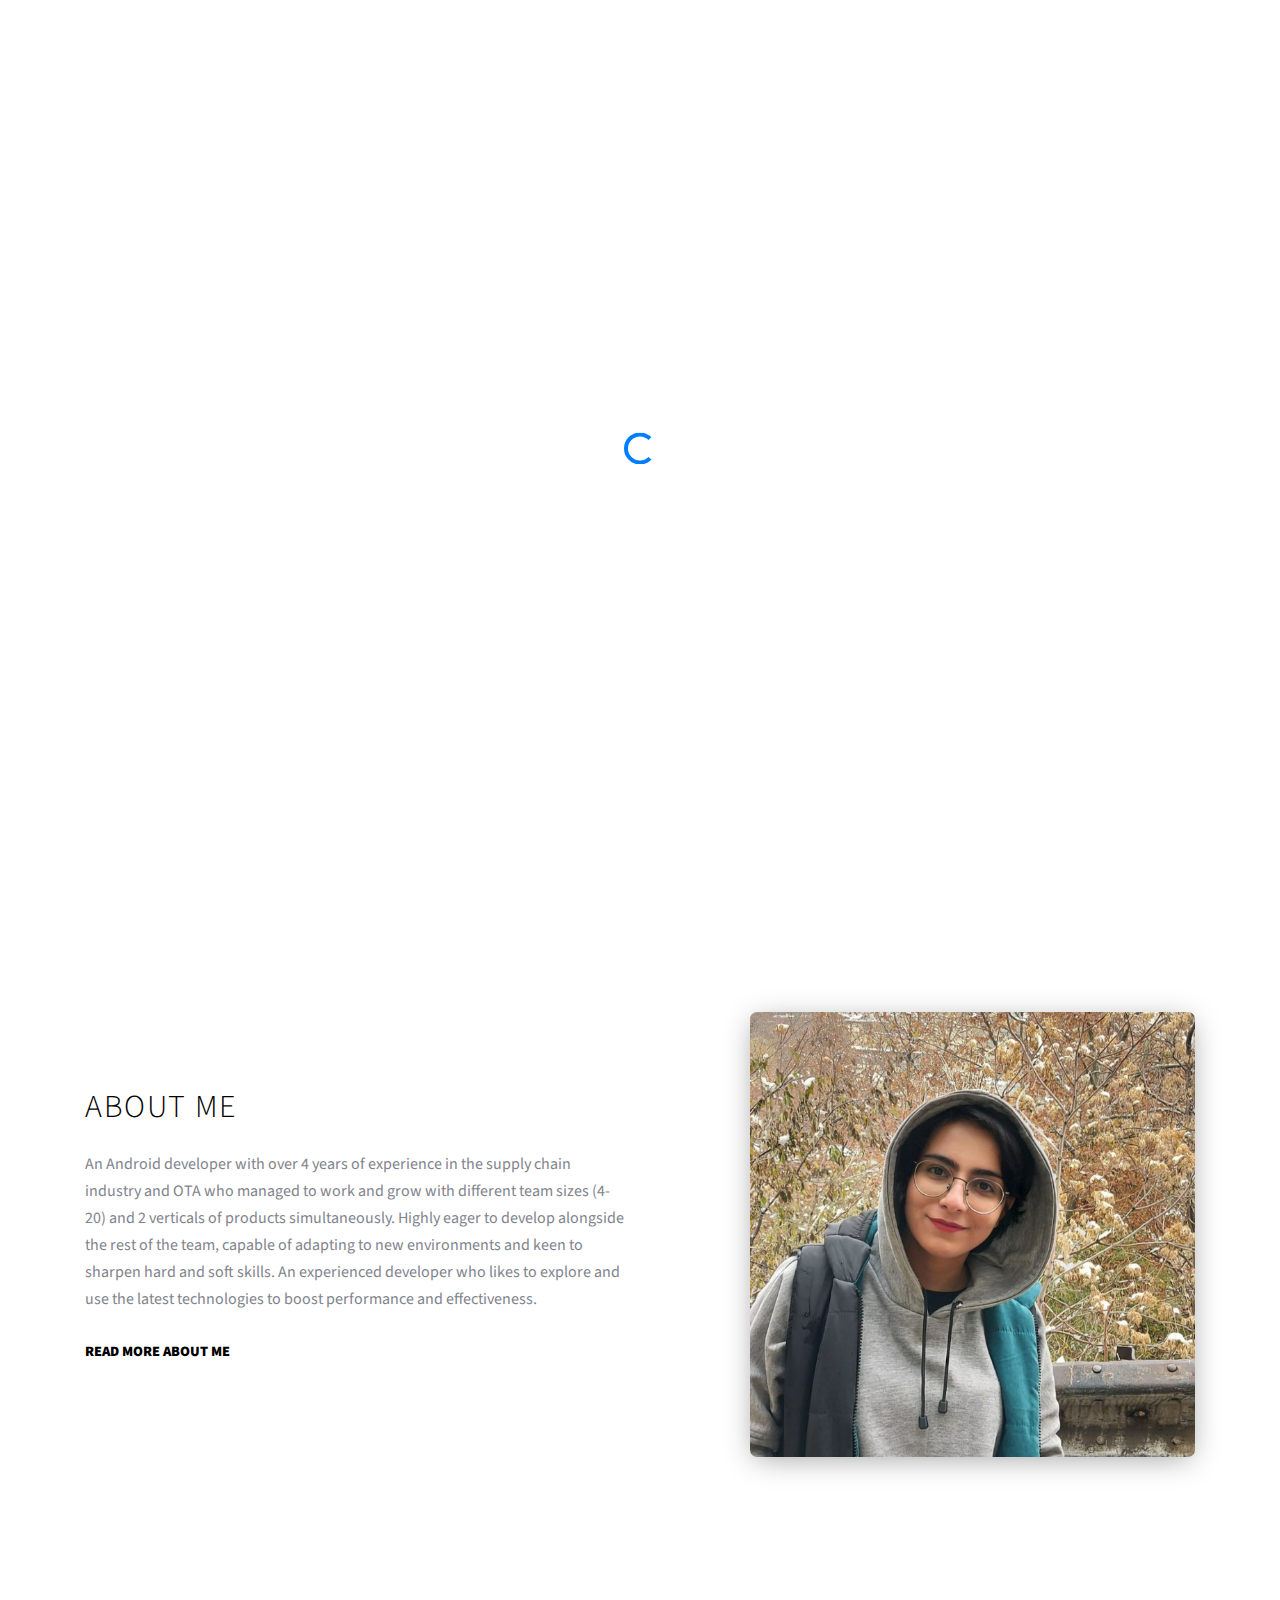
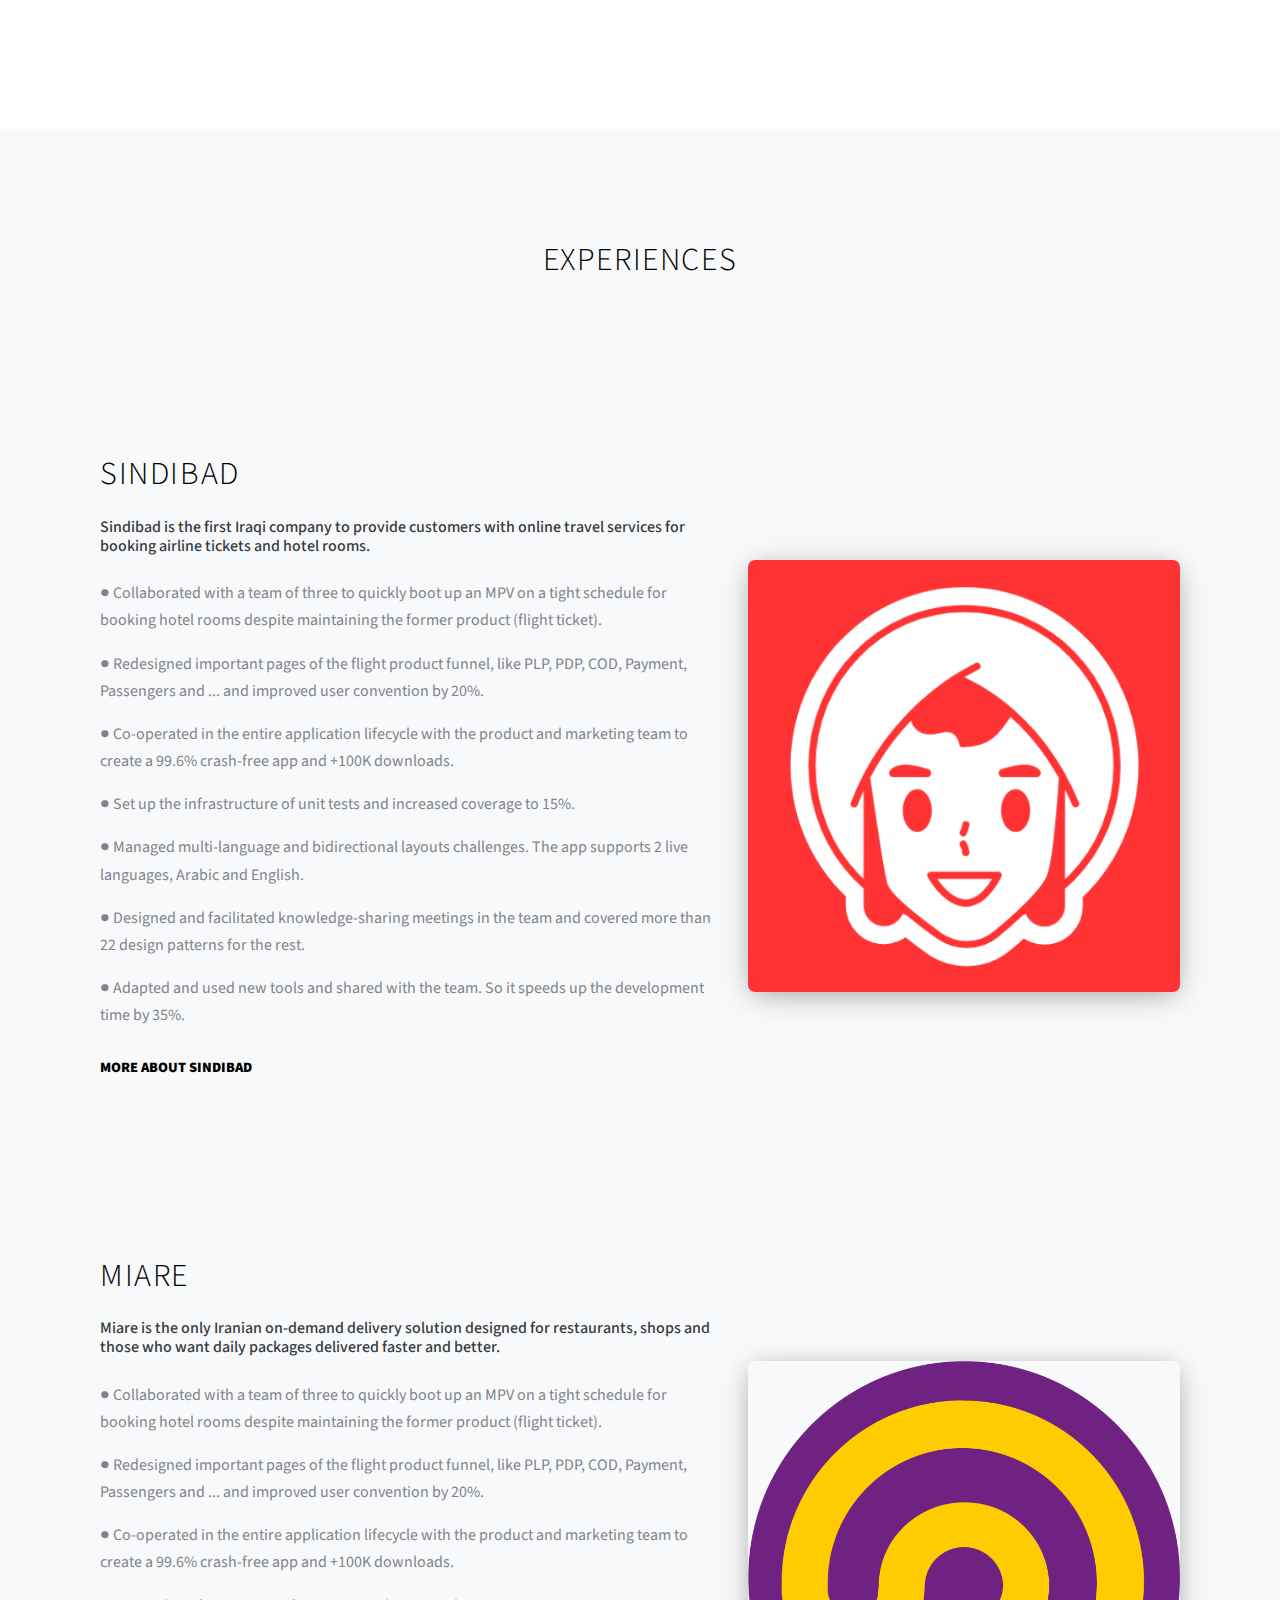
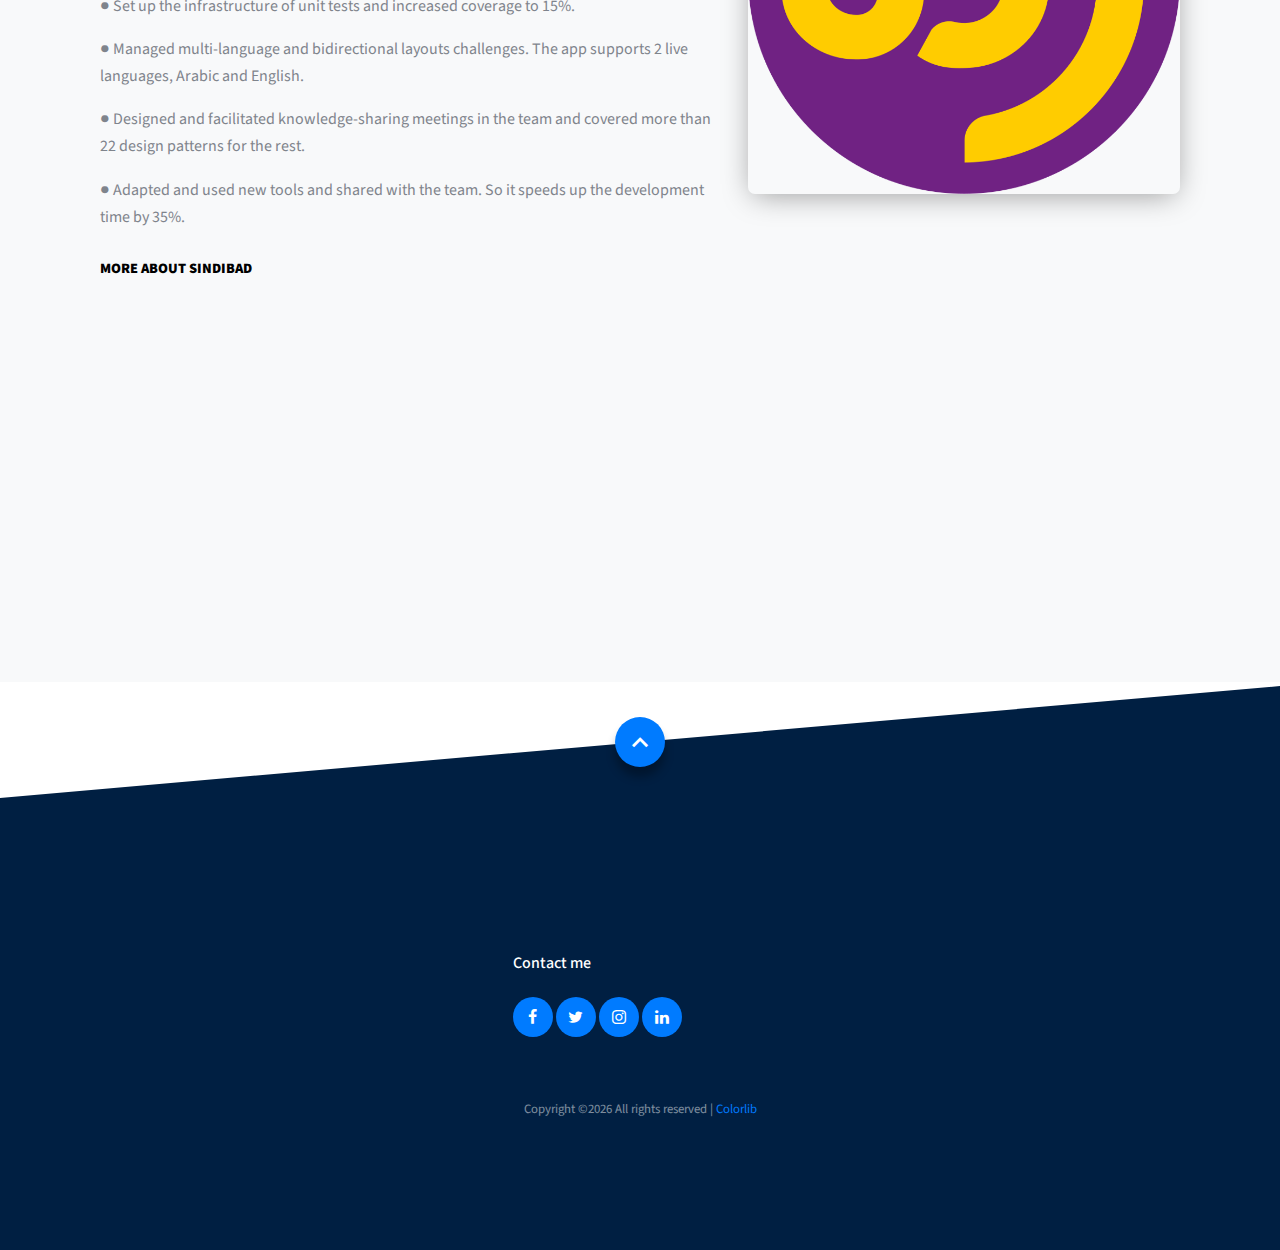
==== commit a0052f0e: "Submit texts" ====
--- a/index.html
+++ b/index.html
@@ -44,8 +44,6 @@
                 <nav class="mx-auto site-navigation">
                     <ul class="site-menu js-clone-nav d-none d-lg-block">
                         <li><a href="index.html" class="nav-link active">Home</a></li>
-                        <li><a href="about.html">About</a></li>
-                        <li><a href="portfolio.html">Portfolio</a></li>
                         <li><a href="contact.html">Contact</a></li>
                     </ul>
                 </nav>
@@ -104,13 +102,13 @@
                     <p class="mt-4"><a href="#" class="spepcial_link">Read more about me</a></p>
                 </div>
                 <div class="col-md-5 ml-auto img-overlap">
-                    <div class="img-3"><img src="images/sq_img_10.jpg" alt="Image" class="img-fluid img-shadow"></div>
+                    <div class="img-3"><img src="images/avatar.jpg" alt="Image" class="img-fluid img-shadow"></div>
                 </div>
             </div>
         </div>
     </section>
 
-    <!-- SERVICES -->
+    <!-- EXPERIENCES -->
     <section class="site-section services-section bg-light block__62849" id="services-section">
         <div class="container">
             <div class="row mb-5">
@@ -123,10 +121,51 @@
                 <section class="site-section about-us-section" id="experience-section">
                     <div class="container">
 
+                        <!-- SINDIBAD -->
                         <div class="row mb-5 pt-0 site-section align-items-center">
                             <div class="col-md-7 align-self-center">
                                 <h2 class="section-title mb-4">Sindibad</h2>
 
+                                <h3 class="section-title-sub mb-4">Sindibad is the first Iraqi company to provide
+                                    customers
+                                    with online
+                                    travel services for booking airline tickets and hotel rooms.</h3>
+
+                                <p>● Collaborated with a team of three to quickly boot up an MPV on a tight schedule for
+                                    booking hotel rooms despite maintaining the former product (flight ticket).</p>
+                                <p>● Redesigned important pages of the flight product funnel, like
+                                    PLP, PDP, COD, Payment, Passengers and ... and improved
+                                    user convention by 20%.</p>
+                                <p>● Co-operated in the entire application lifecycle with the
+                                    product and marketing team to create a 99.6% crash-free app
+                                    and +100K downloads.</p>
+                                <p>● Set up the infrastructure of unit tests and increased coverage
+                                    to 15%.</p>
+                                <p>● Managed multi-language and bidirectional layouts
+                                    challenges. The app supports 2 live languages, Arabic and
+                                    English.</p>
+                                <p>● Designed and facilitated knowledge-sharing meetings in the
+                                    team and covered more than 22 design patterns for the rest.</p>
+                                <p>● Adapted and used new tools and shared with the team. So it
+                                    speeds up the development time by 35%.</p>
+                                <p class="mt-4"><a href="https://sindibad.iq/" class="spepcial_link">More about
+                                    Sindibad</a></p>
+                            </div>
+                            <div class="col-md-5 ml-auto img-overlap">
+                                <div class="img-3"><img src="images/sindibad-logo.png" alt="Image"
+                                                        class="img-fluid img-shadow"></div>
+                            </div>
+                        </div>
+
+                        <!-- MIARE -->
+                        <div class="row mb-5 pt-0 site-section align-items-center">
+                            <div class="col-md-7 align-self-center">
+                                <h2 class="section-title mb-4">Miare</h2>
+
+                                <h3 class="section-title-sub mb-4">Miare is the only Iranian on-demand delivery solution
+                                    designed for
+                                    restaurants, shops and those who want daily packages delivered
+                                    faster and better.</h3>
                                 <p>● Collaborated with a team of three to quickly boot up an MPV on a tight schedule for
                                     booking hotel rooms despite maintaining the former product (flight ticket).</p>
                                 <p>● Redesigned important pages of the flight product funnel, like
@@ -147,30 +186,12 @@
                                 <p class="mt-4"><a href="#" class="spepcial_link">More about Sindibad</a></p>
                             </div>
                             <div class="col-md-5 ml-auto img-overlap">
-                                <div class="img-3"><img src="images/sindibad-logo.png" alt="Image" class="img-fluid img-shadow"></div>
+                                <div class="img-3"><img src="images/miare-logo.png" alt="Image"
+                                                        class="img-fluid img-shadow"></div>
                             </div>
                         </div>
                     </div>
                 </section>
-
-                <div class="col-6 col-md-6 col-lg-4 mb-4 mb-lg-5">
-
-                    <a href="education.html" class="block__16443 text-center d-block">
-                        <span class="custom-icon mx-auto"><span class="icon-line-lightbulb d-block"></span></span>
-                        <h3>Education</h3>
-                        <p>What have I studied?</p>
-                    </a>
-
-                </div>
-                <div class="col-6 col-md-6 col-lg-4 mb-4 mb-lg-5">
-
-                    <a href="projects.html" class="block__16443 text-center d-block">
-                        <span class="custom-icon mx-auto"><span class="icon-line-laptop d-block"></span></span>
-                        <h3>Projects</h3>
-                        <p>What are the projects that I've worked on?</p>
-                    </a>
-
-                </div>
             </div>
         </div>
     </section>
--- a/css/style.css
+++ b/css/style.css
@@ -522,7 +522,7 @@
 
 .section-title-sub {
   font-size: 1rem;
-  color: #ced4da; }
+  color: #343a40; }
 
 .section-hero, .section-hero > .container > .row {
   height: 100vh;
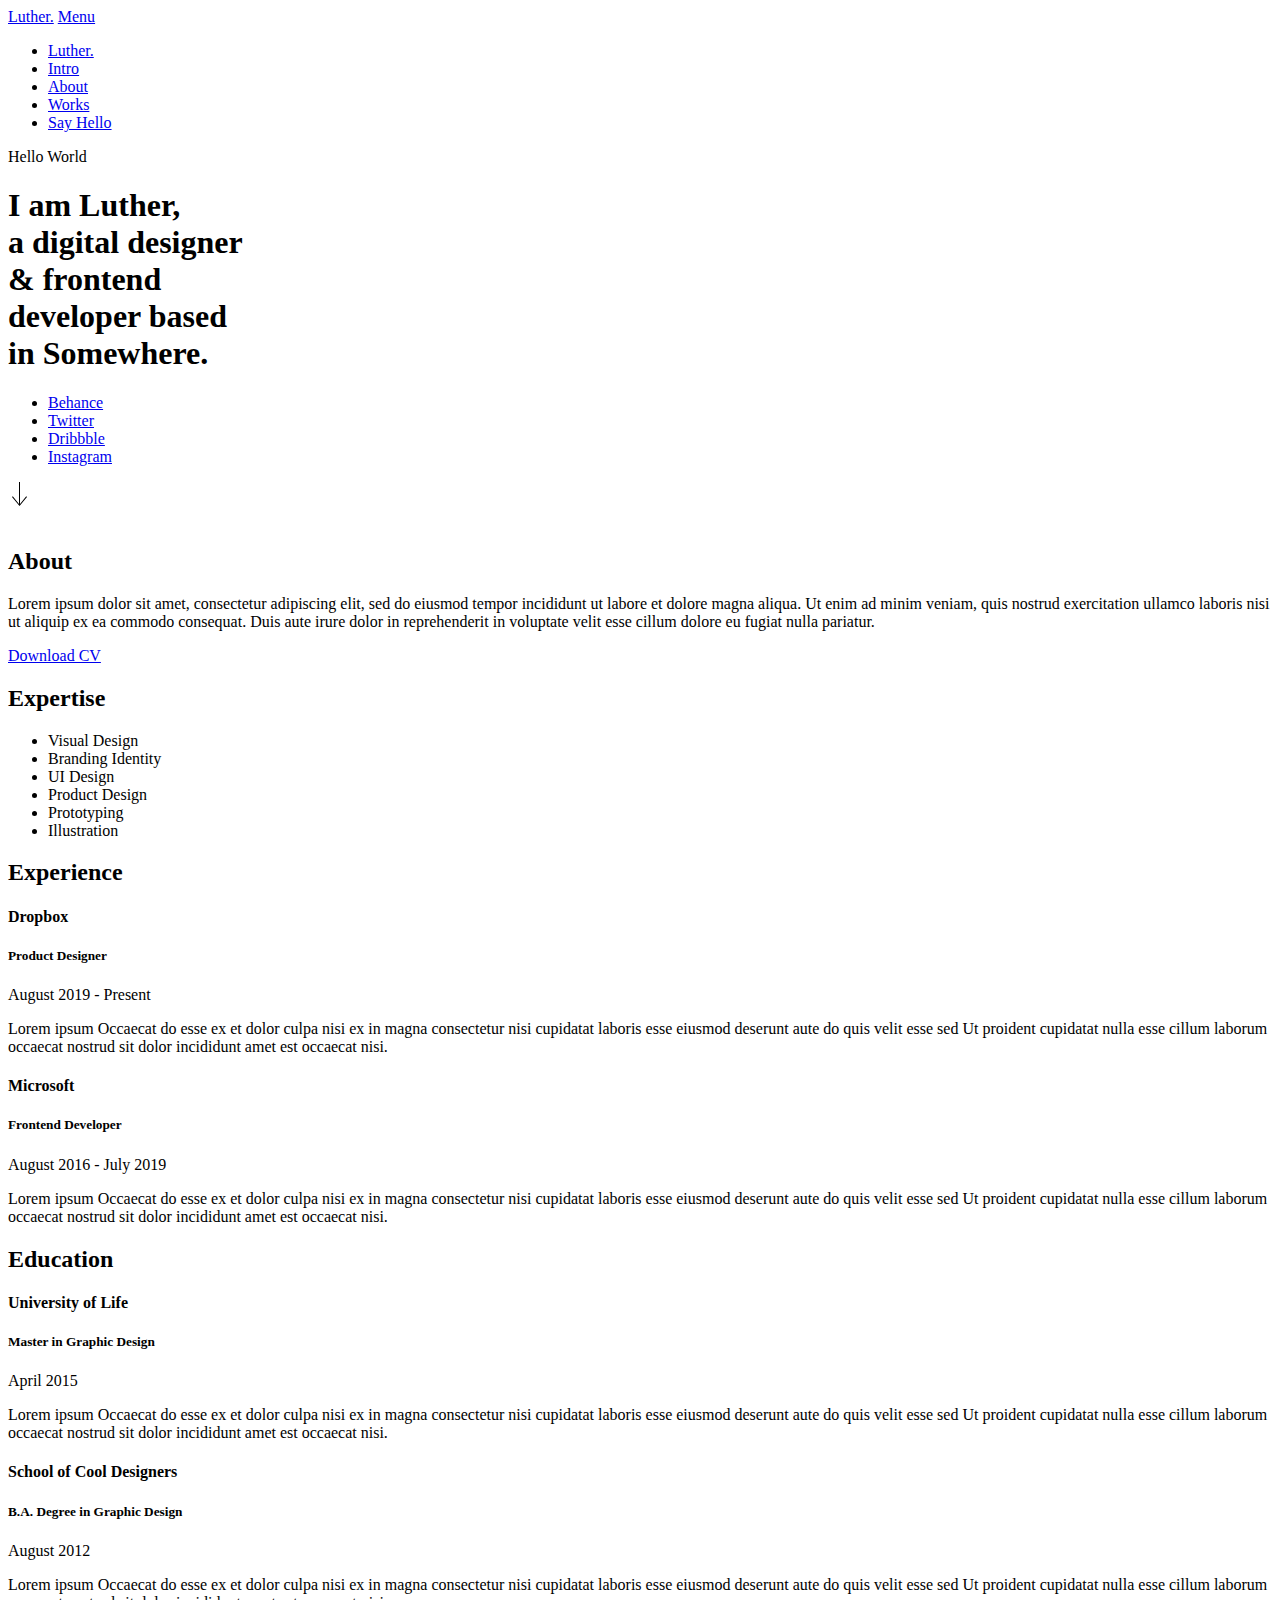
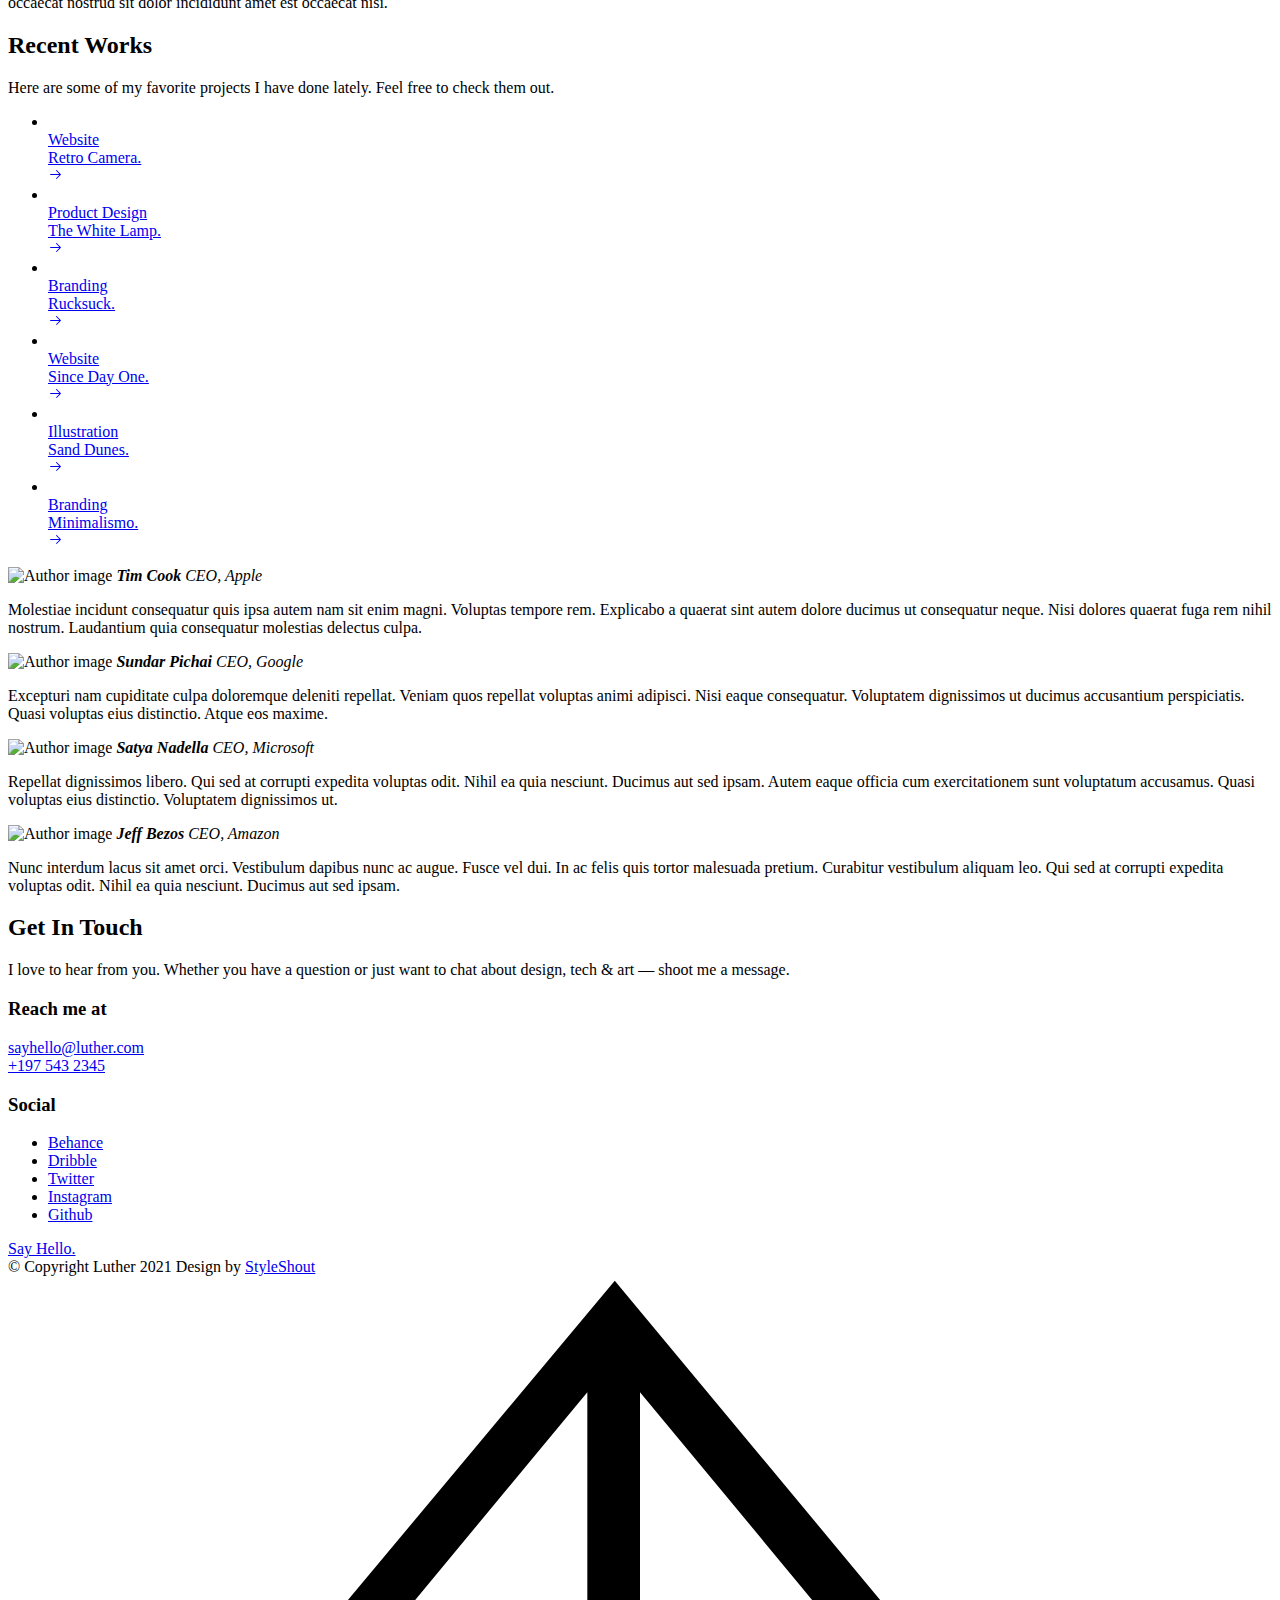
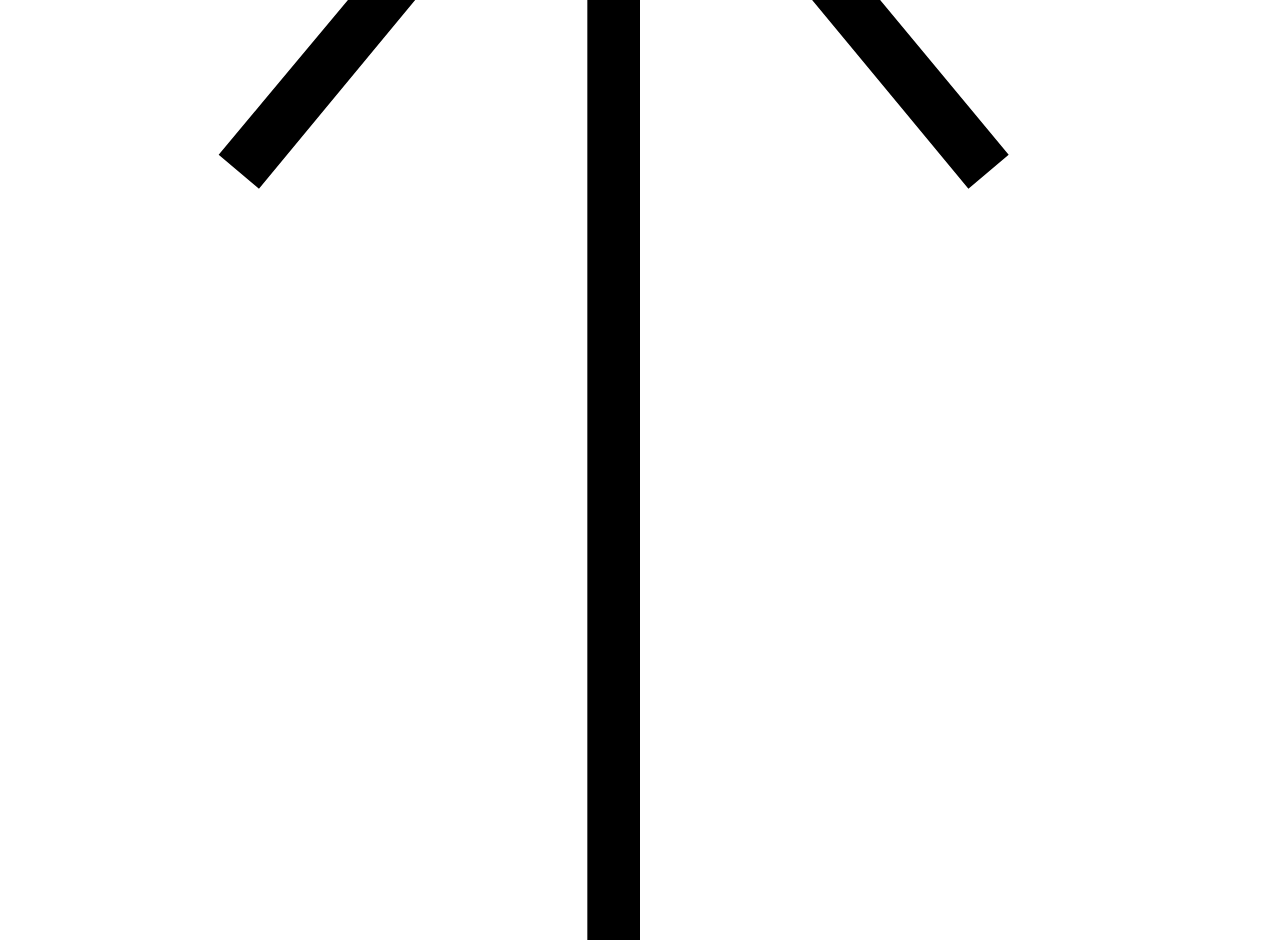
==== commit 9a42390c: "Add a new theme" ====
--- a/index.html
+++ b/index.html
@@ -1,247 +1,655 @@
-<!doctype html>
-<html lang="en">
+<!DOCTYPE html>
+<html class="no-js ss-preload" lang="en">
 <head>
-    <title>Maede Jalali</title>
+
+    <!--- basic page needs
+    ================================================== -->
     <meta charset="utf-8">
-    <meta name="viewport" content="width=device-width, initial-scale=1, shrink-to-fit=no">
-
-    <link rel="stylesheet" href="css/custom-bs.css">
-    <link rel="stylesheet" href="css/jquery.fancybox.min.css">
-    <link rel="stylesheet" href="fonts/icomoon/style.css">
-    <link rel="stylesheet" href="fonts/line-icons/style.css">
-
-    <!-- MAIN CSS -->
-    <link rel="stylesheet" href="css/style.css">
+    <title>Luther</title>
+    <meta name="description" content="">
+    <meta name="author" content="">
+
+    <!-- mobile specific metas
+    ================================================== -->
+    <meta name="viewport" content="width=device-width, initial-scale=1">
+
+    <!-- CSS
+    ================================================== -->
+    <link rel="stylesheet" href="css/vendor.css">
+    <link rel="stylesheet" href="css/styles.css">
+
+    <!-- favicons
+    ================================================== -->
+    <link rel="apple-touch-icon" sizes="180x180" href="apple-touch-icon.png">
+    <link rel="icon" type="image/png" sizes="32x32" href="favicon-32x32.png">
+    <link rel="icon" type="image/png" sizes="16x16" href="favicon-16x16.png">
+    <link rel="manifest" href="site.webmanifest">
+
 </head>
-<body>
-
-<div id="overlayer"></div>
-<div class="loader">
-    <div class="spinner-border text-primary" role="status">
-        <span class="sr-only">Loading...</span>
+
+<body id="top">
+
+
+    <!-- # preloader
+    ================================================== -->
+    <div id="preloader">
+        <div id="loader">
+        </div>
     </div>
-</div>
-
-
-<div class="site-wrap">
-
-    <div class="site-mobile-menu site-navbar-target">
-        <div class="site-mobile-menu-header">
-            <div class="site-mobile-menu-close mt-3">
-                <span class="icon-close2 js-menu-toggle"></span>
+
+
+    <!-- # page wrap
+    ================================================== -->
+    <div class="s-pagewrap">
+
+        <div class="circles">
+            <span></span>
+            <span></span>
+            <span></span>
+            <span></span>
+            <span></span>
+        </div>
+
+
+        <!-- ## site header 
+        ================================================== -->
+        <header class="s-header">
+
+            <div class="header-mobile">
+                <span class="mobile-home-link"><a href="index.html">Luther.</a></span>
+                <a class="mobile-menu-toggle" href="#0"><span>Menu</span></a>
             </div>
-        </div>
-        <div class="site-mobile-menu-body"></div>
-    </div> <!-- .site-mobile-menu -->
-
-
-    <!-- NAVBAR -->
-    <header class="site-navbar mt-3" id="top">
-        <div class="container-fluid">
-            <div class="row align-items-center">
-                <div class="site-logo col-6"><a href="index.html">Maede Jalali</a></div>
-
-                <nav class="mx-auto site-navigation">
-                    <ul class="site-menu js-clone-nav d-none d-lg-block">
-                        <li><a href="index.html" class="nav-link active">Home</a></li>
-                        <li><a href="contact.html">Contact</a></li>
+
+            <div class="row wide main-nav-wrap">
+                <nav class="column lg-12 main-nav">
+                    <ul>
+                        <li><a href="index.html" class="home-link">Luther.</a></li>
+                        <li class="current"><a href="#intro" class="smoothscroll">Intro</a></li>
+                        <li><a href="#about" class="smoothscroll">About</a></li>
+                        <li><a href="#works" class="smoothscroll">Works</a></li>
+                        <li><a href="#contact" class="smoothscroll">Say Hello</a></li>
                     </ul>
                 </nav>
-
-                <div class="col-6 site-burger-menu d-block d-lg-none text-right">
-                    <a href="#" class="site-menu-toggle js-menu-toggle"><span class="icon-menu h3"></span></a>
+            </div>
+
+        </header> <!-- end s-header -->
+
+
+        <!-- ## main content
+        ==================================================- -->
+        <main class="s-content">
+
+
+            <!-- ### intro
+            ================================================== -->
+            <section id="intro" class="s-intro target-section">
+
+                <div class="row intro-content wide">
+
+                    <div class="column">
+                        <div class="text-pretitle with-line">
+                            Hello World
+                        </div>
+
+                        <h1 class="text-huge-title">
+                            I am Luther, <br>
+                            a digital designer <br>
+                            & frontend <br> 
+                            developer based <br>
+                            in Somewhere.
+                        </h1>
+                    </div>
+
+                    <ul class="intro-social">
+                        <li><a href="#0">Behance</a></li>
+                        <li><a href="#0">Twitter</a></li>
+                        <li><a href="#0">Dribbble</a></li>
+                        <li><a href="#0">Instagram</a></li>
+                    </ul>
+
+                </div> <!-- end intro content -->
+
+                <a href="#about" class="intro-scrolldown smoothscroll">
+                    <svg width="24" height="24" viewBox="0 0 24 24" xmlns="http://www.w3.org/2000/svg" fill-rule="evenodd" clip-rule="evenodd"><path d="M11 21.883l-6.235-7.527-.765.644 7.521 9 7.479-9-.764-.645-6.236 7.529v-21.884h-1v21.883z"/></svg>
+                </a>
+
+            </section> <!-- end s-intro -->
+
+
+            <!-- ### about
+            ================================================== -->
+            <section id="about" class="s-about target-section">
+
+
+                <div class="row about-info wide" data-animate-block>
+
+                    <div class="column lg-6 md-12 about-info__pic-block">
+                        <img src="images/about-photo.jpg" 
+                             srcset="images/about-photo.jpg 1x, images/about-photo@2x.jpg 2x" alt="" class="about-info__pic" data-animate-el>
+                    </div>
+
+                    <div class="column lg-6 md-12">
+                        <div class="about-info__text" >
+
+                            <h2 class="text-pretitle with-line" data-animate-el>
+                                About
+                            </h2>
+                            <p class="attention-getter" data-animate-el>
+                                Lorem ipsum dolor sit amet, consectetur adipiscing elit, sed do eiusmod 
+                                tempor incididunt ut labore et dolore magna aliqua. Ut enim ad minim 
+                                veniam, quis nostrud exercitation ullamco laboris nisi ut aliquip ex 
+                                ea commodo consequat. Duis aute irure dolor in reprehenderit in voluptate 
+                                velit esse cillum dolore eu fugiat nulla pariatur.
+                            </p>
+                            <a href="#0" class="btn btn--medium u-fullwidth" data-animate-el>Download CV</a>
+
+                        </div>
+                    </div>
+                </div> <!-- about-info -->
+
+
+                <div class="row about-expertise" data-animate-block>
+                    <div class="column lg-12">
+
+                        <h2 class="text-pretitle" data-animate-el>Expertise</h2>
+
+                        <ul class="skills-list h1" data-animate-el>
+                            <li>Visual Design</li>
+                            <li>Branding Identity</li>
+                            <li>UI Design</li>
+                            <li>Product Design</li>
+                            <li>Prototyping</li>
+                            <li>Illustration</li>
+                        </ul>
+
+                    </div>
+                </div> <!-- end about-expertise -->
+
+
+                <div class="row about-timelines" data-animate-block>
+
+                    <div class="column lg-6 tab-12">
+
+                        <h2 class="text-pretitle" data-animate-el>
+                            Experience
+                        </h2>
+
+                        <div class="timeline" data-animate-el>
+
+                            <div class="timeline__block">
+                                <div class="timeline__bullet"></div>
+                                <div class="timeline__header">
+                                    <h4 class="timeline__title">Dropbox</h3>
+                                    <h5 class="timeline__meta">Product Designer</h5>
+                                    <p class="timeline__timeframe">August 2019 - Present</p>
+                                </div>
+                                <div class="timeline__desc">
+                                    <p>Lorem ipsum Occaecat do esse ex et dolor culpa nisi ex in magna consectetur nisi cupidatat laboris esse eiusmod deserunt aute do quis velit esse sed Ut proident cupidatat nulla esse cillum laborum occaecat nostrud sit dolor incididunt amet est occaecat nisi.</p>
+                                </div>
+                            </div>
+    
+                            <div class="timeline__block">
+                                <div class="timeline__bullet"></div>
+                                <div class="timeline__header">
+                                    <h4 class="timeline__title">Microsoft</h4>
+                                    <h5 class="timeline__meta">Frontend Developer</h5>
+                                    <p class="timeline__timeframe">August 2016 - July 2019</p>
+                                </div>
+                                <div class="timeline__desc">
+                                    <p>Lorem ipsum Occaecat do esse ex et dolor culpa nisi ex in magna consectetur nisi cupidatat laboris esse eiusmod deserunt aute do quis velit esse sed Ut proident cupidatat nulla esse cillum laborum occaecat nostrud sit dolor incididunt amet est occaecat nisi.</p>
+                                </div>
+                            </div>
+    
+                        </div> <!-- end timeline -->
+
+                    </div> <!-- end column -->
+
+                    <div class="column lg-6 tab-12">
+
+                        <h2 class="text-pretitle" data-animate-el>
+                            Education
+                        </h2>
+
+                        <div class="timeline" data-animate-el>
+
+                            <div class="timeline__block">
+                                <div class="timeline__bullet"></div>
+                                <div class="timeline__header">
+                                    <h4 class="timeline__title">University of Life</h3>
+                                    <h5 class="timeline__meta">Master in Graphic Design</h5>
+                                    <p class="timeline__timeframe">April 2015</p>
+                                </div>
+                                <div class="timeline__desc">
+                                    <p>Lorem ipsum Occaecat do esse ex et dolor culpa nisi ex in magna consectetur nisi cupidatat laboris esse eiusmod deserunt aute do quis velit esse sed Ut proident cupidatat nulla esse cillum laborum occaecat nostrud sit dolor incididunt amet est occaecat nisi.</p>
+                                </div>
+                            </div>
+    
+                            <div class="timeline__block">
+                                <div class="timeline__bullet"></div>
+                                <div class="timeline__header">
+                                    <h4 class="timeline__title">School of Cool Designers</h4>
+                                    <h5 class="timeline__meta">B.A. Degree in Graphic Design</h5>
+                                    <p class="timeline__timeframe">August 2012</p>
+                                </div>
+                                <div class="timeline__desc">
+                                    <p>Lorem ipsum Occaecat do esse ex et dolor culpa nisi ex in magna consectetur nisi cupidatat laboris esse eiusmod deserunt aute do quis velit esse sed Ut proident cupidatat nulla esse cillum laborum occaecat nostrud sit dolor incididunt amet est occaecat nisi.</p>
+                                </div>
+                            </div>
+    
+                        </div> <!-- end timeline -->
+                        
+                    </div> <!-- end column -->
+
+
+                </div> <!-- end about-timelines -->
+
+            </section> <!-- end s-about -->
+
+
+            <!-- ### works
+            ================================================== -->
+            <section id="works" class="s-works target-section">
+
+
+                <div class="row works-portfolio">
+
+                    <div class="column lg-12" data-animate-block>
+
+                        <h2 class="text-pretitle" data-animate-el>
+                            Recent Works
+                        </h2>
+                        <p class="h1" data-animate-el>
+                            Here are some of my favorite projects I have done lately. Feel free to check them out.
+                        </p>
+    
+                        <ul class="folio-list row block-lg-one-half block-stack-on-1000">
+
+                            <li class="folio-list__item column" data-animate-el>
+                                <a class="folio-list__item-link" href="#modal-01">
+                                    <div class="folio-list__item-pic">
+                                        <img src="images/portfolio/fuji.jpg"
+                                             srcset="images/portfolio/fuji.jpg 1x, images/portfolio/fuji@2x.jpg 2x"  alt="">
+                                    </div>
+                                    
+                                    <div class="folio-list__item-text">
+                                        <div class="folio-list__item-cat">
+                                            Website
+                                        </div>
+                                        <div class="folio-list__item-title">
+                                            Retro Camera.
+                                        </div>
+                                    </div>
+                                </a>
+                                <a class="folio-list__proj-link" href="#" title="project link">
+                                    <svg width="15" height="15" viewBox="0 0 15 15" fill="none" xmlns="http://www.w3.org/2000/svg"><path d="M8.14645 3.14645C8.34171 2.95118 8.65829 2.95118 8.85355 3.14645L12.8536 7.14645C13.0488 7.34171 13.0488 7.65829 12.8536 7.85355L8.85355 11.8536C8.65829 12.0488 8.34171 12.0488 8.14645 11.8536C7.95118 11.6583 7.95118 11.3417 8.14645 11.1464L11.2929 8H2.5C2.22386 8 2 7.77614 2 7.5C2 7.22386 2.22386 7 2.5 7H11.2929L8.14645 3.85355C7.95118 3.65829 7.95118 3.34171 8.14645 3.14645Z" fill="currentColor" fill-rule="evenodd" clip-rule="evenodd"></path></svg>
+                                </a>
+                            </li> <!--end folio-list__item -->
+
+                            <li class="folio-list__item column" data-animate-el>
+                                <a class="folio-list__item-link" href="#modal-02">
+                                    <div class="folio-list__item-pic">
+                                        <img src="images/portfolio/lamp.jpg" 
+                                             srcset="images/portfolio/lamp.jpg 1x, images/portfolio/lamp@2x.jpg 2x" alt="">
+                                    </div>
+                                    
+                                    <div class="folio-list__item-text">
+                                        <div class="folio-list__item-cat">
+                                            Product Design
+                                        </div>
+                                        <div class="folio-list__item-title">
+                                            The White Lamp.
+                                        </div>
+                                    </div>
+                                </a>
+                                <a class="folio-list__proj-link" href="#" title="project link">
+                                    <svg width="15" height="15" viewBox="0 0 15 15" fill="none" xmlns="http://www.w3.org/2000/svg"><path d="M8.14645 3.14645C8.34171 2.95118 8.65829 2.95118 8.85355 3.14645L12.8536 7.14645C13.0488 7.34171 13.0488 7.65829 12.8536 7.85355L8.85355 11.8536C8.65829 12.0488 8.34171 12.0488 8.14645 11.8536C7.95118 11.6583 7.95118 11.3417 8.14645 11.1464L11.2929 8H2.5C2.22386 8 2 7.77614 2 7.5C2 7.22386 2.22386 7 2.5 7H11.2929L8.14645 3.85355C7.95118 3.65829 7.95118 3.34171 8.14645 3.14645Z" fill="currentColor" fill-rule="evenodd" clip-rule="evenodd"></path></svg>
+                                </a>
+                            </li> <!--end folio-list__item -->
+
+                            <li class="folio-list__item column" data-animate-el>
+                                <a class="folio-list__item-link" href="#modal-03">
+                                    <div class="folio-list__item-pic">
+                                        <img src="images/portfolio/rucksack.jpg" 
+                                             srcset="images/portfolio/rucksack.jpg 1x, images/portfolio/rucksack@2x.jpg 2x" alt="">
+                                    </div>
+                                    
+                                    <div class="folio-list__item-text">
+                                        <div class="folio-list__item-cat">
+                                            Branding
+                                        </div>
+                                        <div class="folio-list__item-title">
+                                            Rucksuck.
+                                        </div>
+                                    </div>
+                                </a>
+                                <a class="folio-list__proj-link" href="#" title="project link">
+                                    <svg width="15" height="15" viewBox="0 0 15 15" fill="none" xmlns="http://www.w3.org/2000/svg"><path d="M8.14645 3.14645C8.34171 2.95118 8.65829 2.95118 8.85355 3.14645L12.8536 7.14645C13.0488 7.34171 13.0488 7.65829 12.8536 7.85355L8.85355 11.8536C8.65829 12.0488 8.34171 12.0488 8.14645 11.8536C7.95118 11.6583 7.95118 11.3417 8.14645 11.1464L11.2929 8H2.5C2.22386 8 2 7.77614 2 7.5C2 7.22386 2.22386 7 2.5 7H11.2929L8.14645 3.85355C7.95118 3.65829 7.95118 3.34171 8.14645 3.14645Z" fill="currentColor" fill-rule="evenodd" clip-rule="evenodd"></path></svg>
+                                </a>
+                            </li> <!--end folio-list__item -->
+
+                            <li class="folio-list__item column" data-animate-el>
+                                <a class="folio-list__item-link" href="#modal-04">
+                                    <div class="folio-list__item-pic">
+                                        <img src="images/portfolio/skaterboy.jpg"
+                                             srcset="images/portfolio/skaterboy.jpg 1x, images/portfolio/skaterboy@2x.jpg 2x" alt="">
+                                    </div>
+                                    
+                                    <div class="folio-list__item-text">
+                                        <div class="folio-list__item-cat">
+                                            Website
+                                        </div>
+                                        <div class="folio-list__item-title">
+                                            Since Day One.
+                                        </div>
+                                    </div>
+                                </a>
+                                <a class="folio-list__proj-link" href="#" title="project link">
+                                    <svg width="15" height="15" viewBox="0 0 15 15" fill="none" xmlns="http://www.w3.org/2000/svg"><path d="M8.14645 3.14645C8.34171 2.95118 8.65829 2.95118 8.85355 3.14645L12.8536 7.14645C13.0488 7.34171 13.0488 7.65829 12.8536 7.85355L8.85355 11.8536C8.65829 12.0488 8.34171 12.0488 8.14645 11.8536C7.95118 11.6583 7.95118 11.3417 8.14645 11.1464L11.2929 8H2.5C2.22386 8 2 7.77614 2 7.5C2 7.22386 2.22386 7 2.5 7H11.2929L8.14645 3.85355C7.95118 3.65829 7.95118 3.34171 8.14645 3.14645Z" fill="currentColor" fill-rule="evenodd" clip-rule="evenodd"></path></svg>
+                                </a>
+                            </li> <!--end folio-list__item -->
+
+                            <li class="folio-list__item column" data-animate-el>
+                                <a class="folio-list__item-link" href="#modal-05">
+                                    <div class="folio-list__item-pic">
+                                        <img src="images/portfolio/sanddunes.jpg" 
+                                             srcset="images/portfolio/sanddunes.jpg 1x, images/portfolio/sanddunes@2x.jpg 2x" alt="">
+                                    </div>
+                                    
+                                    <div class="folio-list__item-text">
+                                        <div class="folio-list__item-cat">
+                                            Illustration
+                                        </div>
+                                        <div class="folio-list__item-title">
+                                            Sand Dunes.
+                                        </div>
+                                    </div>
+                                </a>
+                                <a class="folio-list__proj-link" href="#" title="project link">
+                                    <svg width="15" height="15" viewBox="0 0 15 15" fill="none" xmlns="http://www.w3.org/2000/svg"><path d="M8.14645 3.14645C8.34171 2.95118 8.65829 2.95118 8.85355 3.14645L12.8536 7.14645C13.0488 7.34171 13.0488 7.65829 12.8536 7.85355L8.85355 11.8536C8.65829 12.0488 8.34171 12.0488 8.14645 11.8536C7.95118 11.6583 7.95118 11.3417 8.14645 11.1464L11.2929 8H2.5C2.22386 8 2 7.77614 2 7.5C2 7.22386 2.22386 7 2.5 7H11.2929L8.14645 3.85355C7.95118 3.65829 7.95118 3.34171 8.14645 3.14645Z" fill="currentColor" fill-rule="evenodd" clip-rule="evenodd"></path></svg>
+                                </a>
+                            </li> <!--end folio-list__item -->
+
+                            <li class="folio-list__item column" data-animate-el>
+                                <a class="folio-list__item-link" href="#modal-06">
+                                    <div class="folio-list__item-pic">
+                                        <img src="images/portfolio/minimalismo.jpg" 
+                                             srcset="images/portfolio/minimalismo.jpg 1x, images/portfolio/minimalismo@2x.jpg 2x" alt="">
+                                    </div>
+                                    
+                                    <div class="folio-list__item-text">
+                                        <div class="folio-list__item-cat">
+                                            Branding
+                                        </div>
+                                        <div class="folio-list__item-title">
+                                            Minimalismo.
+                                        </div>
+                                    </div>
+                                </a>
+                                <a class="folio-list__proj-link" href="#" title="project link">
+                                    <svg width="15" height="15" viewBox="0 0 15 15" fill="none" xmlns="http://www.w3.org/2000/svg"><path d="M8.14645 3.14645C8.34171 2.95118 8.65829 2.95118 8.85355 3.14645L12.8536 7.14645C13.0488 7.34171 13.0488 7.65829 12.8536 7.85355L8.85355 11.8536C8.65829 12.0488 8.34171 12.0488 8.14645 11.8536C7.95118 11.6583 7.95118 11.3417 8.14645 11.1464L11.2929 8H2.5C2.22386 8 2 7.77614 2 7.5C2 7.22386 2.22386 7 2.5 7H11.2929L8.14645 3.85355C7.95118 3.65829 7.95118 3.34171 8.14645 3.14645Z" fill="currentColor" fill-rule="evenodd" clip-rule="evenodd"></path></svg>
+                                </a>
+                            </li> <!--end folio-list__item -->
+
+                        </ul> <!-- end folio-list -->
+
+                    </div> <!-- end column -->
+
+
+                    <!-- Modal Templates Popup
+                    -------------------------------------------- -->
+                    <div id="modal-01" hidden>
+                        <div class="modal-popup">
+                            <img src="images/portfolio/gallery/g-fuji.jpg" alt="">
+                
+                            <div class="modal-popup__desc">
+                                <h5>Retro Camera</h5>
+                                <p>Odio soluta enim quos sit asperiores rerum rerum repudiandae cum. Vel voluptatem alias qui assumenda iure et expedita voluptatem. Ratione officiis quae.</p>
+                                <ul class="modal-popup__cat">
+                                    <li>Branding</li>
+                                    <li>Product Design</li>
+                                </ul>
+                            </div>
+                
+                            <a href="https://www.behance.net/" class="modal-popup__details">Project link</a>
+                        </div>
+                    </div> <!-- end modal -->
+
+                    <div id="modal-02" hidden>
+                        <div class="modal-popup">
+                            <img src="images/portfolio/gallery/g-lamp.jpg" alt="">
+                
+                            <div class="modal-popup__desc">
+                                <h5>The White Lamp</h5>
+                                <p>Proin gravida nibh vel velit auctor aliquet. Aenean sollicitudin, lorem quis bibendum auctor, nisi elit consequat ipsum, nec sagittis sem nibh id elit.</p>
+                                <ul class="modal-popup__cat">
+                                    <li>Branding</li>
+                                </ul>
+                            </div>
+                
+                            <a href="https://www.behance.net/" class="modal-popup__details">Project link</a>
+                        </div>
+                    </div> <!-- end modal -->
+
+                    <div id="modal-03" hidden>
+                        <div class="modal-popup">
+                            <img src="images/portfolio/gallery/g-rucksack.jpg" alt="">
+                
+                            <div class="modal-popup__desc">
+                                <h5>Rucksuck</h5>
+                                <p>Exercitationem reprehenderit quod explicabo consequatur aliquid ut magni ut. Deleniti quo corrupti illum velit eveniet ratione necessitatibus ipsam mollitia.</p>
+                                <ul class="modal-popup__cat">
+                                    <li>Product Design</li>
+                                </ul>
+                            </div>
+                
+                            <a href="https://www.behance.net/" class="modal-popup__details">Project link</a>
+                        </div>
+                    </div> <!-- end modal -->
+
+                    <div id="modal-04" hidden>
+                        <div class="modal-popup">
+                            <img src="images/portfolio/gallery/g-skaterboy.jpg" alt="">
+                
+                            <div class="modal-popup__desc">
+                                <h5>Since Day One</h5>
+                                <p>Dolores velit qui quos nobis. Aliquam delectus voluptas quos possimus non voluptatem voluptas voluptas. Est doloribus eligendi porro doloribus voluptatum.</p>
+                                <ul class="modal-popup__cat">
+                                    <li>Website</li>
+                                </ul>
+                            </div>
+                
+                            <a href="https://www.behance.net/" class="modal-popup__details">Project link</a>
+                        </div>
+                    </div> <!-- end modal -->
+
+                    <div id="modal-05" hidden>
+                        <div class="modal-popup">
+
+                            <img src="images/portfolio/gallery/g-sanddunes.jpg" alt="">
+                
+                            <div class="modal-popup__desc">
+                                <h5>Sand Dunes</h5>
+                                <p>Proin gravida nibh vel velit auctor aliquet. Aenean sollicitudin, lorem quis bibendum auctor, nisi elit consequat ipsum, nec sagittis sem nibh id elit.</p>
+                                <ul class="modal-popup__cat">
+                                    <li>Illustration</li>
+                                </ul>
+                            </div>
+                
+                            <a href="https://www.behance.net/" class="modal-popup__details">Project link</a>
+                        </div>
+                    </div> <!-- end modal -->
+
+                    <div id="modal-06" hidden>
+                        <div class="modal-popup">
+                            <img src="images/portfolio/gallery/g-minimalismo.jpg" alt="">
+                
+                            <div class="modal-popup__desc">
+                                <h5>Minimalismo</h5>
+                                <p>Quisquam vel libero consequuntur autem voluptas. Qui aut vero. Omnis fugit mollitia cupiditate voluptas. Aenean sollicitudin, lorem quis bibendum auctor.</p>
+                                <ul class="modal-popup__cat">
+                                    <li>Branding</li>
+                                    <li>Product Design</li>
+                                </ul>
+                            </div>
+                
+                            <a href="https://www.behance.net/" class="modal-popup__details">Project link</a>
+                        </div>
+                    </div> <!-- end modal -->
+
+                </div> <!-- end works-portfolio -->
+
+
+                <div class="row testimonials">
+                    <div class="column lg-12" data-animate-block>
+        
+                        <div class="swiper-container testimonial-slider" data-animate-el>
+        
+                            <div class="swiper-wrapper">
+
+                                <div class="testimonial-slider__slide swiper-slide">
+                                    <div class="testimonial-slider__author">
+                                        <img src="images/avatars/user-02.jpg" alt="Author image" class="testimonial-slider__avatar">
+                                        <cite class="testimonial-slider__cite">
+                                            <strong>Tim Cook</strong>
+                                            <span>CEO, Apple</span>
+                                        </cite>
+                                    </div>
+                                    <p>
+                                    Molestiae incidunt consequatur quis ipsa autem nam sit enim magni. Voluptas tempore rem. 
+                                    Explicabo a quaerat sint autem dolore ducimus ut consequatur neque.  Nisi dolores quaerat fuga rem nihil nostrum.
+                                    Laudantium quia consequatur molestias delectus culpa.
+                                    </p>
+                                </div> <!-- end testimonial-slider__slide -->
+                
+                                <div class="testimonial-slider__slide swiper-slide">
+                                    <div class="testimonial-slider__author">
+                                        <img src="images/avatars/user-03.jpg" alt="Author image" class="testimonial-slider__avatar">
+                                        <cite class="testimonial-slider__cite">
+                                            <strong>Sundar Pichai</strong>
+                                            <span>CEO, Google</span>
+                                        </cite>
+                                    </div>
+                                    <p>
+                                    Excepturi nam cupiditate culpa doloremque deleniti repellat. Veniam quos repellat voluptas animi adipisci.
+                                    Nisi eaque consequatur. Voluptatem dignissimos ut ducimus accusantium perspiciatis.
+                                    Quasi voluptas eius distinctio. Atque eos maxime.
+                                    </p>
+                                </div> <!-- end testimonial-slider__slide -->
+                
+                                <div class="testimonial-slider__slide swiper-slide">
+                                    <div class="testimonial-slider__author">
+                                        <img src="images/avatars/user-01.jpg" alt="Author image" class="testimonial-slider__avatar">
+                                        <cite class="testimonial-slider__cite">
+                                            <strong>Satya Nadella</strong>
+                                            <span>CEO, Microsoft</span>
+                                        </cite>
+                                    </div>
+                                    <p>
+                                    Repellat dignissimos libero. Qui sed at corrupti expedita voluptas odit. Nihil ea quia nesciunt. Ducimus aut sed ipsam.  
+                                    Autem eaque officia cum exercitationem sunt voluptatum accusamus. Quasi voluptas eius distinctio.
+                                    Voluptatem dignissimos ut.
+                                    </p>
+                                </div> <!-- end testimonial-slider__slide -->
+        
+                                <div class="testimonial-slider__slide swiper-slide">
+                                    <div class="testimonial-slider__author">
+                                        <img src="images/avatars/user-06.jpg" alt="Author image" class="testimonial-slider__avatar">
+                                        <cite class="testimonial-slider__cite">
+                                            <strong>Jeff Bezos</strong>
+                                            <span>CEO, Amazon</span>
+                                        </cite>
+                                    </div>
+                                    <p>
+                                    Nunc interdum lacus sit amet orci. Vestibulum dapibus nunc ac augue. Fusce vel dui. In ac felis 
+                                    quis tortor malesuada pretium. Curabitur vestibulum aliquam leo. Qui sed at corrupti expedita voluptas odit. 
+                                    Nihil ea quia nesciunt. Ducimus aut sed ipsam.
+                                    </p>
+                                </div> <!-- end testimonial-slider__slide -->
+            
+                            </div> <!-- end swiper-wrapper -->
+        
+                            <div class="swiper-pagination"></div>
+        
+                        </div> <!-- end swiper-container -->
+        
+                    </div> <!-- end column -->
+                </div> <!-- end row testimonials -->
+
+            </section> <!-- end s-works -->
+
+
+            <!-- ### contact
+            ================================================== -->
+            <section id="contact" class="s-contact target-section">
+
+                <div class="row contact-top">
+                    <div class="column lg-12">
+                        <h2 class="text-pretitle">
+                            Get In Touch
+                        </h2>
+
+                        <p class="h1">
+                            I love to hear from you.
+                            Whether you have a question or just 
+                            want to chat about design, tech & art — shoot me a message.
+                        </p>
+                    </div>
+                </div> <!-- end contact-top -->
+
+                <div class="row contact-bottom">
+                    <div class="column lg-3 md-5 tab-6 stack-on-550 contact-block">
+                        <h3 class="text-pretitle">Reach me at</h3>
+                        <p class="contact-links">
+                            <a href="mailto:sayhello@luther.com" class="mailtoui">sayhello@luther.com</a> <br>
+                            <a href="tel:+1975432345">+197 543 2345</a>
+                        </p>
+                    </div>
+                    <div class="column lg-4 md-5 tab-6 stack-on-550 contact-block">
+                        <h3 class="text-pretitle">Social</h3>
+                        <ul class="contact-social">
+                            <li><a href="#0">Behance</a></li>
+                            <li><a href="#0">Dribble</a></li>
+                            <li><a href="#0">Twitter</a></li>
+                            <li><a href="#0">Instagram</a></li>
+                            <li><a href="#0">Github</a></li>
+                        </ul>
+                    </div>
+                    <div class="column lg-4 md-12 contact-block">
+                        <a href="mailto:sayhello@luther.com" class="mailtoui btn btn--medium u-fullwidth contact-btn">Say Hello.</a>
+                    </div>
+                </div> <!-- end contact-bottom -->
+
+            </section> <!-- end contact -->
+
+        </main> <!-- end s-content -->
+
+
+        <!-- ## footer
+        ================================================== -->
+        <footer class="s-footer">
+
+            <div class="row">
+                <div class="column ss-copyright">
+                    <span>© Copyright Luther 2021</span> 
+                    <span>Design by <a href="https://www.styleshout.com/">StyleShout</a></span>
                 </div>
 
-            </div>
-        </div>
-    </header>
-
-    <!-- HOME -->
-    <section class="home-section section-hero overlay slanted" id="home-section">
-
-        <div class="container">
-            <div class="row align-items-center justify-content-center">
-                <div class="col-md-8">
-                    <h2>Hi!</h2>
-                    <h3>I'm Maede Jalali</h3>
-                    <h3>Android Developer</h3>
-                    <p class="mt-5"><a href="contact.html" class="btn btn-outline-white btn-md ">Get in touch</a></p>
+                <div class="ss-go-top">
+                    <a class="smoothscroll" title="Back to Top" href="#top">
+                        <svg xmlns="http://www.w3.org/2000/svg" viewBox="0 0 24 24" fill-rule="evenodd" clip-rule="evenodd"><path d="M11 2.206l-6.235 7.528-.765-.645 7.521-9 7.479 9-.764.646-6.236-7.53v21.884h-1v-21.883z"/></svg>
+                    </a>
                 </div>
             </div>
-        </div>
-
-        <!-- VIDEO -->
-        <div class="video-container">
-            <video autoplay loop="true">
-                <source type="video/mp4" src="videos/video.mp4">
-            </video>
-        </div>
-
-        <a href="#about-us-section" class="scroll-button smoothscroll">
-            <span class=" icon-keyboard_arrow_down"></span>
-        </a>
-
-    </section>
-
-    <!-- ABOUT US -->
-    <section class="site-section about-us-section" id="about-us-section">
-        <div class="container">
-
-            <div class="row mb-5 pt-0 site-section">
-                <div class="col-md-6 align-self-center">
-                    <h2 class="section-title mb-4">About Me</h2>
-
-                    <p>An Android developer with over 4 years of experience in the
-                        supply chain industry and OTA who managed to work and grow
-                        with different team sizes (4-20) and 2 verticals of products
-                        simultaneously. Highly eager to develop alongside the rest of the
-                        team, capable of adapting to new environments and keen to
-                        sharpen hard and soft skills. An experienced developer who likes
-                        to explore and use the latest technologies to boost performance
-                        and effectiveness.</p>
-                    <p class="mt-4"><a href="#" class="spepcial_link">Read more about me</a></p>
-                </div>
-                <div class="col-md-5 ml-auto img-overlap">
-                    <div class="img-3"><img src="images/avatar.jpg" alt="Image" class="img-fluid img-shadow"></div>
-                </div>
-            </div>
-        </div>
-    </section>
-
-    <!-- EXPERIENCES -->
-    <section class="site-section services-section bg-light block__62849" id="services-section">
-        <div class="container">
-            <div class="row mb-5">
-                <div class="col-12 text-center" data-aos="fade">
-                    <h2 class="section-title mb-3">EXPERIENCES</h2>
-                </div>
-            </div>
-
-            <div class="column align-items-center">
-                <section class="site-section about-us-section" id="experience-section">
-                    <div class="container">
-
-                        <!-- SINDIBAD -->
-                        <div class="row mb-5 pt-0 site-section align-items-center">
-                            <div class="col-md-7 align-self-center">
-                                <h2 class="section-title mb-4">Sindibad</h2>
-
-                                <h3 class="section-title-sub mb-4">Sindibad is the first Iraqi company to provide
-                                    customers
-                                    with online
-                                    travel services for booking airline tickets and hotel rooms.</h3>
-
-                                <p>● Collaborated with a team of three to quickly boot up an MPV on a tight schedule for
-                                    booking hotel rooms despite maintaining the former product (flight ticket).</p>
-                                <p>● Redesigned important pages of the flight product funnel, like
-                                    PLP, PDP, COD, Payment, Passengers and ... and improved
-                                    user convention by 20%.</p>
-                                <p>● Co-operated in the entire application lifecycle with the
-                                    product and marketing team to create a 99.6% crash-free app
-                                    and +100K downloads.</p>
-                                <p>● Set up the infrastructure of unit tests and increased coverage
-                                    to 15%.</p>
-                                <p>● Managed multi-language and bidirectional layouts
-                                    challenges. The app supports 2 live languages, Arabic and
-                                    English.</p>
-                                <p>● Designed and facilitated knowledge-sharing meetings in the
-                                    team and covered more than 22 design patterns for the rest.</p>
-                                <p>● Adapted and used new tools and shared with the team. So it
-                                    speeds up the development time by 35%.</p>
-                                <p class="mt-4"><a href="https://sindibad.iq/" class="spepcial_link">More about
-                                    Sindibad</a></p>
-                            </div>
-                            <div class="col-md-5 ml-auto img-overlap">
-                                <div class="img-3"><img src="images/sindibad-logo.png" alt="Image"
-                                                        class="img-fluid img-shadow"></div>
-                            </div>
-                        </div>
-
-                        <!-- MIARE -->
-                        <div class="row mb-5 pt-0 site-section align-items-center">
-                            <div class="col-md-7 align-self-center">
-                                <h2 class="section-title mb-4">Miare</h2>
-
-                                <h3 class="section-title-sub mb-4">Miare is the only Iranian on-demand delivery solution
-                                    designed for
-                                    restaurants, shops and those who want daily packages delivered
-                                    faster and better.</h3>
-                                <p>● Collaborated with a team of three to quickly boot up an MPV on a tight schedule for
-                                    booking hotel rooms despite maintaining the former product (flight ticket).</p>
-                                <p>● Redesigned important pages of the flight product funnel, like
-                                    PLP, PDP, COD, Payment, Passengers and ... and improved
-                                    user convention by 20%.</p>
-                                <p>● Co-operated in the entire application lifecycle with the
-                                    product and marketing team to create a 99.6% crash-free app
-                                    and +100K downloads.</p>
-                                <p>● Set up the infrastructure of unit tests and increased coverage
-                                    to 15%.</p>
-                                <p>● Managed multi-language and bidirectional layouts
-                                    challenges. The app supports 2 live languages, Arabic and
-                                    English.</p>
-                                <p>● Designed and facilitated knowledge-sharing meetings in the
-                                    team and covered more than 22 design patterns for the rest.</p>
-                                <p>● Adapted and used new tools and shared with the team. So it
-                                    speeds up the development time by 35%.</p>
-                                <p class="mt-4"><a href="#" class="spepcial_link">More about Sindibad</a></p>
-                            </div>
-                            <div class="col-md-5 ml-auto img-overlap">
-                                <div class="img-3"><img src="images/miare-logo.png" alt="Image"
-                                                        class="img-fluid img-shadow"></div>
-                            </div>
-                        </div>
-                    </div>
-                </section>
-            </div>
-        </div>
-    </section>
-
-    <!-- PORTFOLIO -->
-    <footer class="site-footer slanted-footer">
-
-        <a href="#top" class="smoothscroll scroll-top">
-            <span class="icon-keyboard_arrow_up"></span>
-        </a>
-
-        <div class="container">
-            <div class="row mb-5 justify-content-center">
-                <div class="col-6 col-md-3 mb-4 mb-md-0">
-                    <h3>Contact me</h3>
-                    <div class="footer-social">
-                        <a href="#"><span class="icon-facebook"></span></a>
-                        <a href="#"><span class="icon-twitter"></span></a>
-                        <a href="#"><span class="icon-instagram"></span></a>
-                        <a href="#"><span class="icon-linkedin"></span></a>
-                    </div>
-                </div>
-            </div>
-
-            <div class="row text-center">
-                <div class="col-12">
-                    <p class="copyright"><small class="block">
-                        <!-- Link back to Colorlib can't be removed. Template is licensed under CC BY 3.0. -->
-                        Copyright &copy;<script>document.write(new Date().getFullYear());</script>
-                        All rights reserved | <a href="https://colorlib.com" target="_blank">Colorlib</a>
-                        <!-- Link back to Colorlib can't be removed. Template is licensed under CC BY 3.0. -->
-                    </small></p>
-                </div>
-            </div>
-        </div>
-    </footer>
-
-</div>
-
-<!-- SCRIPTS -->
-<script src="js/jquery.min.js"></script>
-<script src="js/bootstrap.bundle.min.js"></script>
-<script src="js/isotope.pkgd.min.js"></script>
-<script src="js/stickyfill.min.js"></script>
-<script src="js/jquery.fancybox.min.js"></script>
-<script src="js/jquery.easing.1.3.js"></script>
-
-<script src="js/jquery.waypoints.min.js"></script>
-<script src="js/jquery.animateNumber.min.js"></script>
-
-<script src="js/custom.js"></script>
+
+        </footer> <!-- end s-footer -->
+
+    </div> <!-- end -s-pagewrap -->
+
+
+    <!-- Java Script
+    ================================================== -->
+    <script src="js/plugins.js"></script>
+    <script src="js/main.js"></script>
+
 </body>
 </html>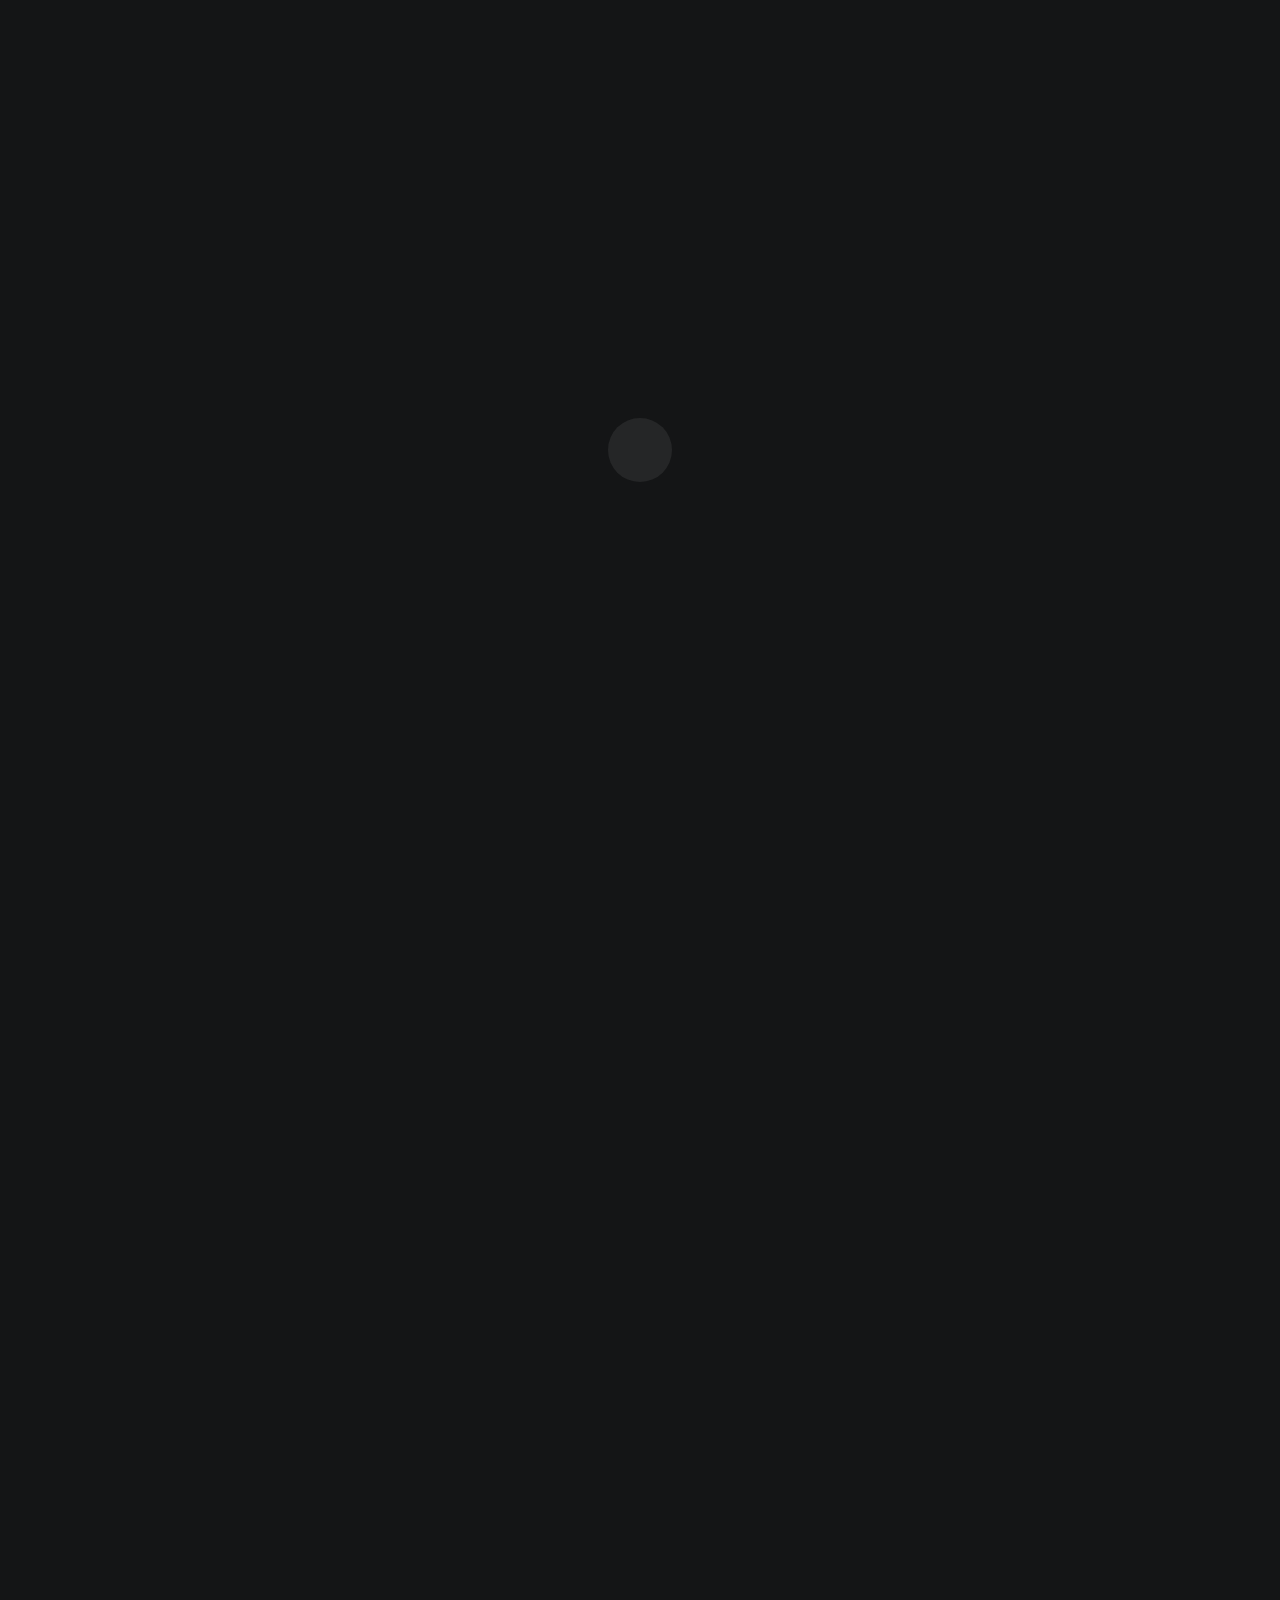
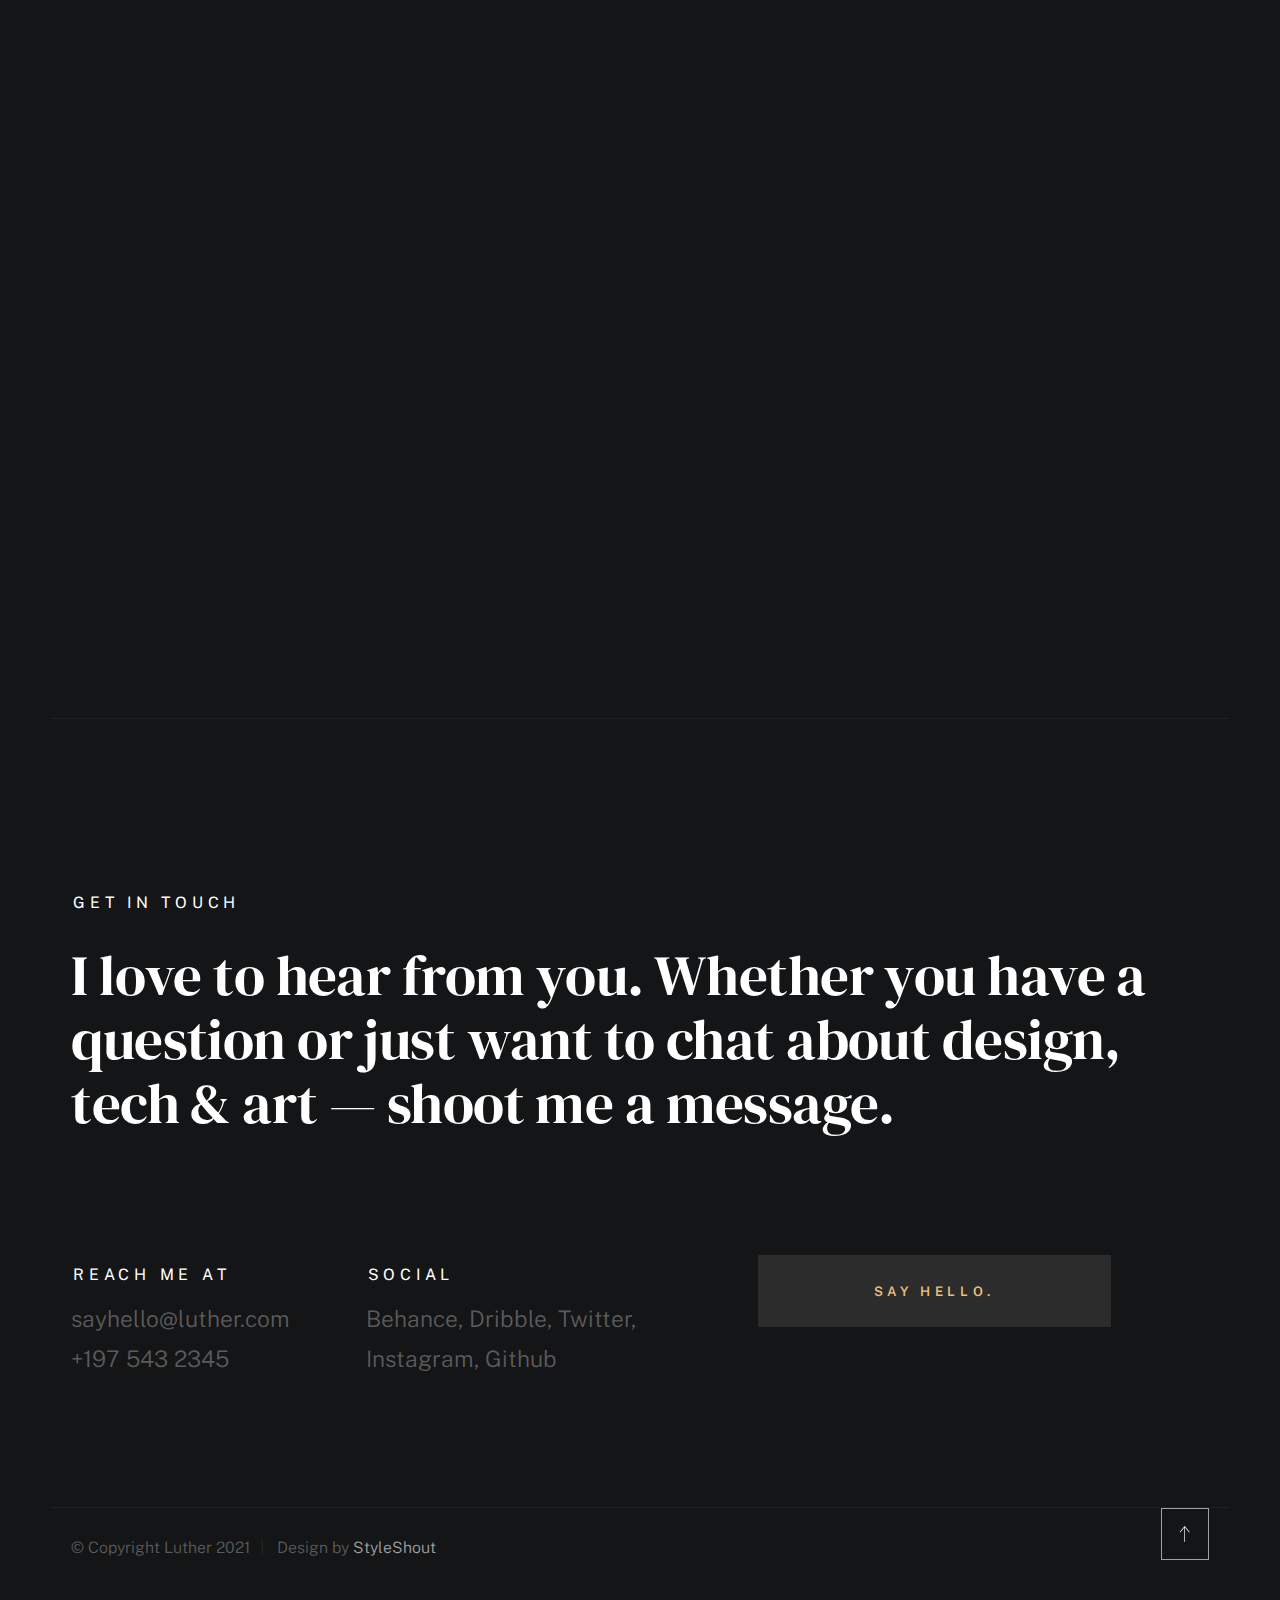
==== commit 4229cb1a: "Update texts" ====
--- a/index.html
+++ b/index.html
@@ -5,7 +5,7 @@
     <!--- basic page needs
     ================================================== -->
     <meta charset="utf-8">
-    <title>Luther</title>
+    <title>Maede Jalali</title>
     <meta name="description" content="">
     <meta name="author" content="">
 
@@ -30,626 +30,712 @@
 <body id="top">
 
 
-    <!-- # preloader
+<!-- # preloader
+================================================== -->
+<div id="preloader">
+    <div id="loader">
+    </div>
+</div>
+
+
+<!-- # page wrap
+================================================== -->
+<div class="s-pagewrap">
+
+    <div class="circles">
+        <span></span>
+        <span></span>
+        <span></span>
+        <span></span>
+        <span></span>
+    </div>
+
+
+    <!-- ## site header
     ================================================== -->
-    <div id="preloader">
-        <div id="loader">
+    <header class="s-header">
+
+        <div class="header-mobile">
+            <span class="mobile-home-link"><a href="index.html">Luther.</a></span>
+            <a class="mobile-menu-toggle" href="#0"><span>Menu</span></a>
         </div>
-    </div>
-
-
-    <!-- # page wrap
-    ================================================== -->
-    <div class="s-pagewrap">
-
-        <div class="circles">
-            <span></span>
-            <span></span>
-            <span></span>
-            <span></span>
-            <span></span>
+
+        <div class="row wide main-nav-wrap">
+            <nav class="column lg-12 main-nav">
+                <ul>
+                    <li><a href="index.html" class="home-link">Maede Jalali.</a></li>
+                    <li class="current"><a href="#intro" class="smoothscroll">Intro</a></li>
+                    <li><a href="#about" class="smoothscroll">About</a></li>
+                    <li><a href="#works" class="smoothscroll">Works</a></li>
+                    <li><a href="#contact" class="smoothscroll">Say Hello</a></li>
+                </ul>
+            </nav>
         </div>
 
-
-        <!-- ## site header 
+    </header> <!-- end s-header -->
+
+
+    <!-- ## main content
+    ==================================================- -->
+    <main class="s-content">
+
+
+        <!-- ### intro
         ================================================== -->
-        <header class="s-header">
-
-            <div class="header-mobile">
-                <span class="mobile-home-link"><a href="index.html">Luther.</a></span>
-                <a class="mobile-menu-toggle" href="#0"><span>Menu</span></a>
-            </div>
-
-            <div class="row wide main-nav-wrap">
-                <nav class="column lg-12 main-nav">
-                    <ul>
-                        <li><a href="index.html" class="home-link">Luther.</a></li>
-                        <li class="current"><a href="#intro" class="smoothscroll">Intro</a></li>
-                        <li><a href="#about" class="smoothscroll">About</a></li>
-                        <li><a href="#works" class="smoothscroll">Works</a></li>
-                        <li><a href="#contact" class="smoothscroll">Say Hello</a></li>
+        <section id="intro" class="s-intro target-section">
+
+            <div class="row intro-content wide">
+
+                <div class="column">
+                    <div class="text-pretitle with-line">
+                        Hello World
+                    </div>
+
+                    <h1 class="text-huge-title">
+                        I am Maede Jalali, <br>
+                        an android developer <br>
+                        & tech enthusiast<br>
+                    </h1>
+                </div>
+
+                <ul class="intro-social">
+                    <li><a href="#0">Behance</a></li>
+                    <li><a href="#0">Twitter</a></li>
+                    <li><a href="#0">Dribbble</a></li>
+                    <li><a href="#0">Instagram</a></li>
+                </ul>
+
+            </div> <!-- end intro content -->
+
+            <a href="#about" class="intro-scrolldown smoothscroll">
+                <svg width="24" height="24" viewBox="0 0 24 24" xmlns="http://www.w3.org/2000/svg" fill-rule="evenodd"
+                     clip-rule="evenodd">
+                    <path d="M11 21.883l-6.235-7.527-.765.644 7.521 9 7.479-9-.764-.645-6.236 7.529v-21.884h-1v21.883z"/>
+                </svg>
+            </a>
+
+        </section> <!-- end s-intro -->
+
+
+        <!-- ### about
+        ================================================== -->
+        <section id="about" class="s-about target-section">
+
+
+            <div class="row about-info wide" data-animate-block>
+
+                <div class="column lg-6 md-12 about-info__pic-block">
+                    <img src="images/about-photo.jpg"
+                         srcset="images/about-photo.jpg 1x, images/about-photo@2x.jpg 2x" alt="" class="about-info__pic"
+                         data-animate-el>
+                </div>
+
+                <div class="column lg-6 md-12">
+                    <div class="about-info__text">
+
+                        <h2 class="text-pretitle with-line" data-animate-el>
+                            About
+                        </h2>
+                        <p class="attention-getter" data-animate-el>
+                            An Android developer with over 4 years of experience in the
+                            supply chain industry and OTA who managed to work and grow
+                            with different team sizes (4-20) and 2 verticals of products
+                            simultaneously. Highly eager to develop alongside the rest of the
+                            team, capable of adapting to new environments and keen to
+                            sharpen hard and soft skills. An experienced developer who likes
+                            to explore and use the latest technologies to boost performance
+                            and effectiveness.
+                        </p>
+                        <a href="#0" class="btn btn--medium u-fullwidth" data-animate-el>Download CV</a>
+
+                    </div>
+                </div>
+            </div> <!-- about-info -->
+
+
+            <div class="row about-expertise" data-animate-block>
+                <div class="column lg-12">
+
+                    <h2 class="text-pretitle" data-animate-el>Expertise</h2>
+
+                    <ul class="skills-list h1" data-animate-el>
+                        <li>Android Programming</li>
+                        <li>Kotlin Language</li>
+                        <li>MVVM, MVP architecture</li>
+                        <li>Android Jetpack</li>
+                        <li>Git</li>
                     </ul>
-                </nav>
-            </div>
-
-        </header> <!-- end s-header -->
-
-
-        <!-- ## main content
-        ==================================================- -->
-        <main class="s-content">
-
-
-            <!-- ### intro
-            ================================================== -->
-            <section id="intro" class="s-intro target-section">
-
-                <div class="row intro-content wide">
-
-                    <div class="column">
-                        <div class="text-pretitle with-line">
-                            Hello World
-                        </div>
-
-                        <h1 class="text-huge-title">
-                            I am Luther, <br>
-                            a digital designer <br>
-                            & frontend <br> 
-                            developer based <br>
-                            in Somewhere.
-                        </h1>
+
+                </div>
+            </div> <!-- end about-expertise -->
+
+
+            <div class="row about-timelines" data-animate-block>
+
+                <div class="column lg-6 tab-12">
+
+                    <h2 class="text-pretitle" data-animate-el>
+                        Experience
+                    </h2>
+
+                    <div class="timeline" data-animate-el>
+
+                        <div class="timeline__block">
+                            <div class="timeline__bullet"></div>
+                            <div class="timeline__header">
+                                <h4 class="timeline__title">Sindibad</h4>
+                                <h5 class="timeline__meta">Android Developer</h5>
+                                <p class="timeline__timeframe">Apr 2022 - Present</p>
+                            </div>
+                            <div class="timeline__desc">
+                                <p>Sindibad is the first Iraqi company to provide customers with online
+                                    travel services for booking airline tickets and hotel rooms.</p>
+
+                                <p>In my role, I collaborated with a team of three to successfully launch an MVP for
+                                    hotel room bookings while maintaining the existing flight ticket product. I played a
+                                    pivotal role in the redesign of critical pages within the flight product funnel,
+                                    resulting in a 20% improvement in user engagement. Collaborating closely with
+                                    cross-functional teams, we achieved a 99.6% crash-free app with over 100K downloads.
+                                    I also established a robust unit testing framework, raising test coverage to 15%,
+                                    and tackled challenges related to multi-language support and bidirectional layouts.
+                                    Additionally, I fostered a culture of knowledge sharing within the team.</p>
+                            </div>
+                        </div>
+
+                        <div class="timeline__block">
+                            <div class="timeline__bullet"></div>
+                            <div class="timeline__header">
+                                <h4 class="timeline__title">Miare</h4>
+                                <h5 class="timeline__meta">Android Developer</h5>
+                                <p class="timeline__timeframe">Dec 2020 - Apr 2022</p>
+                            </div>
+                            <div class="timeline__desc">
+                                <p>Miare is the only Iranian on-demand delivery solution designed for
+                                    restaurants, shops and those who want daily packages delivered
+                                    faster and better.</p>
+
+                                <p>
+                                    During my tenure at Miare, I spearheaded the redevelopment of the courier
+                                    application, introducing over 20 new features and significantly reducing operational
+                                    time. I implemented efficient communication between app components using Event Bus,
+                                    resulting in a significant increase in the delivery of vital notifications. I also
+                                    contributed to user engagement by creating a comprehensive in-app tutorial that
+                                    boosted the conversion rate. In addition, I developed unit tests in an MVP
+                                    architecture and conducted user behavior analysis, leading to the implementation of
+                                    a more effective support system that reduced the customer support team's
+                                    workload.</p>
+                            </div>
+                        </div>
+
+                    </div> <!-- end timeline -->
+
+                </div> <!-- end column -->
+
+                <div class="column lg-6 tab-12">
+
+                    <h2 class="text-pretitle" data-animate-el>
+                        Projects
+                    </h2>
+
+                    <div class="timeline" data-animate-el>
+
+                        <div class="timeline__block">
+                            <div class="timeline__bullet"></div>
+                            <div class="timeline__header">
+                                <h4 class="timeline__title">Golnoor Airport Apron
+                                    Lighting Control</h4>
+                                <h5 class="timeline__meta">Android Developer</h5>
+                                <p class="timeline__timeframe">Sep 2019 - Apr 2022</p>
+                            </div>
+                            <div class="timeline__desc">
+                                <p>Airport Apron Lighting Control is an application to control airports' communication
+                                    towers.</p>
+                            </div>
+                        </div>
+
+                        <div class="timeline__block">
+                            <div class="timeline__bullet"></div>
+                            <div class="timeline__header">
+                                <h4 class="timeline__title">Juan</h4>
+                                <h5 class="timeline__meta">Android Developer</h5>
+                                <p class="timeline__timeframe">Dec 2019 - Nov 2020</p>
+                            </div>
+                            <div class="timeline__desc">
+                                <p>I led the development of an innovative application capable of seamlessly connecting
+                                    to hardware systems, effectively granting users control over an entire restaurant's
+                                    power infrastructure. This project involved intricate hardware integration and
+                                    complex software development to ensure a user-friendly interface for managing
+                                    essential power functions within a restaurant environment. The application
+                                    streamlined operations, providing users with real-time control over lighting,
+                                    temperature, and other power-related aspects, enhancing efficiency and contributing
+                                    to a more sustainable and cost-effective restaurant operation. This project
+                                    exemplified my expertise in combining software and hardware solutions to create
+                                    impactful and efficient tools for diverse industries.</p>
+                            </div>
+                        </div>
+
+                    </div> <!-- end timeline -->
+
+                </div> <!-- end column -->
+
+
+            </div> <!-- end about-timelines -->
+
+        </section> <!-- end s-about -->
+
+
+        <!-- ### works
+        ================================================== -->
+        <section id="works" class="s-works target-section">
+
+
+            <div class="row works-portfolio">
+
+                <div class="column lg-12" data-animate-block>
+
+                    <h2 class="text-pretitle" data-animate-el>
+                        Recent Works
+                    </h2>
+                    <p class="h1" data-animate-el>
+                        Here are some of my favorite projects I have done lately. Feel free to check them out.
+                    </p>
+
+                    <ul class="folio-list row block-lg-one-half block-stack-on-1000">
+
+                        <li class="folio-list__item column" data-animate-el>
+                            <a class="folio-list__item-link" href="#modal-01">
+                                <div class="folio-list__item-pic">
+                                    <img src="images/portfolio/fuji.jpg"
+                                         srcset="images/portfolio/fuji.jpg 1x, images/portfolio/fuji@2x.jpg 2x" alt="">
+                                </div>
+
+                                <div class="folio-list__item-text">
+                                    <div class="folio-list__item-cat">
+                                        Website
+                                    </div>
+                                    <div class="folio-list__item-title">
+                                        Retro Camera.
+                                    </div>
+                                </div>
+                            </a>
+                            <a class="folio-list__proj-link" href="#" title="project link">
+                                <svg width="15" height="15" viewBox="0 0 15 15" fill="none"
+                                     xmlns="http://www.w3.org/2000/svg">
+                                    <path d="M8.14645 3.14645C8.34171 2.95118 8.65829 2.95118 8.85355 3.14645L12.8536 7.14645C13.0488 7.34171 13.0488 7.65829 12.8536 7.85355L8.85355 11.8536C8.65829 12.0488 8.34171 12.0488 8.14645 11.8536C7.95118 11.6583 7.95118 11.3417 8.14645 11.1464L11.2929 8H2.5C2.22386 8 2 7.77614 2 7.5C2 7.22386 2.22386 7 2.5 7H11.2929L8.14645 3.85355C7.95118 3.65829 7.95118 3.34171 8.14645 3.14645Z"
+                                          fill="currentColor" fill-rule="evenodd" clip-rule="evenodd"></path>
+                                </svg>
+                            </a>
+                        </li> <!--end folio-list__item -->
+
+                        <li class="folio-list__item column" data-animate-el>
+                            <a class="folio-list__item-link" href="#modal-02">
+                                <div class="folio-list__item-pic">
+                                    <img src="images/portfolio/lamp.jpg"
+                                         srcset="images/portfolio/lamp.jpg 1x, images/portfolio/lamp@2x.jpg 2x" alt="">
+                                </div>
+
+                                <div class="folio-list__item-text">
+                                    <div class="folio-list__item-cat">
+                                        Product Design
+                                    </div>
+                                    <div class="folio-list__item-title">
+                                        The White Lamp.
+                                    </div>
+                                </div>
+                            </a>
+                            <a class="folio-list__proj-link" href="#" title="project link">
+                                <svg width="15" height="15" viewBox="0 0 15 15" fill="none"
+                                     xmlns="http://www.w3.org/2000/svg">
+                                    <path d="M8.14645 3.14645C8.34171 2.95118 8.65829 2.95118 8.85355 3.14645L12.8536 7.14645C13.0488 7.34171 13.0488 7.65829 12.8536 7.85355L8.85355 11.8536C8.65829 12.0488 8.34171 12.0488 8.14645 11.8536C7.95118 11.6583 7.95118 11.3417 8.14645 11.1464L11.2929 8H2.5C2.22386 8 2 7.77614 2 7.5C2 7.22386 2.22386 7 2.5 7H11.2929L8.14645 3.85355C7.95118 3.65829 7.95118 3.34171 8.14645 3.14645Z"
+                                          fill="currentColor" fill-rule="evenodd" clip-rule="evenodd"></path>
+                                </svg>
+                            </a>
+                        </li> <!--end folio-list__item -->
+
+                        <li class="folio-list__item column" data-animate-el>
+                            <a class="folio-list__item-link" href="#modal-03">
+                                <div class="folio-list__item-pic">
+                                    <img src="images/portfolio/rucksack.jpg"
+                                         srcset="images/portfolio/rucksack.jpg 1x, images/portfolio/rucksack@2x.jpg 2x"
+                                         alt="">
+                                </div>
+
+                                <div class="folio-list__item-text">
+                                    <div class="folio-list__item-cat">
+                                        Branding
+                                    </div>
+                                    <div class="folio-list__item-title">
+                                        Rucksuck.
+                                    </div>
+                                </div>
+                            </a>
+                            <a class="folio-list__proj-link" href="#" title="project link">
+                                <svg width="15" height="15" viewBox="0 0 15 15" fill="none"
+                                     xmlns="http://www.w3.org/2000/svg">
+                                    <path d="M8.14645 3.14645C8.34171 2.95118 8.65829 2.95118 8.85355 3.14645L12.8536 7.14645C13.0488 7.34171 13.0488 7.65829 12.8536 7.85355L8.85355 11.8536C8.65829 12.0488 8.34171 12.0488 8.14645 11.8536C7.95118 11.6583 7.95118 11.3417 8.14645 11.1464L11.2929 8H2.5C2.22386 8 2 7.77614 2 7.5C2 7.22386 2.22386 7 2.5 7H11.2929L8.14645 3.85355C7.95118 3.65829 7.95118 3.34171 8.14645 3.14645Z"
+                                          fill="currentColor" fill-rule="evenodd" clip-rule="evenodd"></path>
+                                </svg>
+                            </a>
+                        </li> <!--end folio-list__item -->
+
+                        <li class="folio-list__item column" data-animate-el>
+                            <a class="folio-list__item-link" href="#modal-04">
+                                <div class="folio-list__item-pic">
+                                    <img src="images/portfolio/skaterboy.jpg"
+                                         srcset="images/portfolio/skaterboy.jpg 1x, images/portfolio/skaterboy@2x.jpg 2x"
+                                         alt="">
+                                </div>
+
+                                <div class="folio-list__item-text">
+                                    <div class="folio-list__item-cat">
+                                        Website
+                                    </div>
+                                    <div class="folio-list__item-title">
+                                        Since Day One.
+                                    </div>
+                                </div>
+                            </a>
+                            <a class="folio-list__proj-link" href="#" title="project link">
+                                <svg width="15" height="15" viewBox="0 0 15 15" fill="none"
+                                     xmlns="http://www.w3.org/2000/svg">
+                                    <path d="M8.14645 3.14645C8.34171 2.95118 8.65829 2.95118 8.85355 3.14645L12.8536 7.14645C13.0488 7.34171 13.0488 7.65829 12.8536 7.85355L8.85355 11.8536C8.65829 12.0488 8.34171 12.0488 8.14645 11.8536C7.95118 11.6583 7.95118 11.3417 8.14645 11.1464L11.2929 8H2.5C2.22386 8 2 7.77614 2 7.5C2 7.22386 2.22386 7 2.5 7H11.2929L8.14645 3.85355C7.95118 3.65829 7.95118 3.34171 8.14645 3.14645Z"
+                                          fill="currentColor" fill-rule="evenodd" clip-rule="evenodd"></path>
+                                </svg>
+                            </a>
+                        </li> <!--end folio-list__item -->
+
+                        <li class="folio-list__item column" data-animate-el>
+                            <a class="folio-list__item-link" href="#modal-05">
+                                <div class="folio-list__item-pic">
+                                    <img src="images/portfolio/sanddunes.jpg"
+                                         srcset="images/portfolio/sanddunes.jpg 1x, images/portfolio/sanddunes@2x.jpg 2x"
+                                         alt="">
+                                </div>
+
+                                <div class="folio-list__item-text">
+                                    <div class="folio-list__item-cat">
+                                        Illustration
+                                    </div>
+                                    <div class="folio-list__item-title">
+                                        Sand Dunes.
+                                    </div>
+                                </div>
+                            </a>
+                            <a class="folio-list__proj-link" href="#" title="project link">
+                                <svg width="15" height="15" viewBox="0 0 15 15" fill="none"
+                                     xmlns="http://www.w3.org/2000/svg">
+                                    <path d="M8.14645 3.14645C8.34171 2.95118 8.65829 2.95118 8.85355 3.14645L12.8536 7.14645C13.0488 7.34171 13.0488 7.65829 12.8536 7.85355L8.85355 11.8536C8.65829 12.0488 8.34171 12.0488 8.14645 11.8536C7.95118 11.6583 7.95118 11.3417 8.14645 11.1464L11.2929 8H2.5C2.22386 8 2 7.77614 2 7.5C2 7.22386 2.22386 7 2.5 7H11.2929L8.14645 3.85355C7.95118 3.65829 7.95118 3.34171 8.14645 3.14645Z"
+                                          fill="currentColor" fill-rule="evenodd" clip-rule="evenodd"></path>
+                                </svg>
+                            </a>
+                        </li> <!--end folio-list__item -->
+
+                        <li class="folio-list__item column" data-animate-el>
+                            <a class="folio-list__item-link" href="#modal-06">
+                                <div class="folio-list__item-pic">
+                                    <img src="images/portfolio/minimalismo.jpg"
+                                         srcset="images/portfolio/minimalismo.jpg 1x, images/portfolio/minimalismo@2x.jpg 2x"
+                                         alt="">
+                                </div>
+
+                                <div class="folio-list__item-text">
+                                    <div class="folio-list__item-cat">
+                                        Branding
+                                    </div>
+                                    <div class="folio-list__item-title">
+                                        Minimalismo.
+                                    </div>
+                                </div>
+                            </a>
+                            <a class="folio-list__proj-link" href="#" title="project link">
+                                <svg width="15" height="15" viewBox="0 0 15 15" fill="none"
+                                     xmlns="http://www.w3.org/2000/svg">
+                                    <path d="M8.14645 3.14645C8.34171 2.95118 8.65829 2.95118 8.85355 3.14645L12.8536 7.14645C13.0488 7.34171 13.0488 7.65829 12.8536 7.85355L8.85355 11.8536C8.65829 12.0488 8.34171 12.0488 8.14645 11.8536C7.95118 11.6583 7.95118 11.3417 8.14645 11.1464L11.2929 8H2.5C2.22386 8 2 7.77614 2 7.5C2 7.22386 2.22386 7 2.5 7H11.2929L8.14645 3.85355C7.95118 3.65829 7.95118 3.34171 8.14645 3.14645Z"
+                                          fill="currentColor" fill-rule="evenodd" clip-rule="evenodd"></path>
+                                </svg>
+                            </a>
+                        </li> <!--end folio-list__item -->
+
+                    </ul> <!-- end folio-list -->
+
+                </div> <!-- end column -->
+
+
+                <!-- Modal Templates Popup
+                -------------------------------------------- -->
+                <div id="modal-01" hidden>
+                    <div class="modal-popup">
+                        <img src="images/portfolio/gallery/g-fuji.jpg" alt="">
+
+                        <div class="modal-popup__desc">
+                            <h5>Retro Camera</h5>
+                            <p>Odio soluta enim quos sit asperiores rerum rerum repudiandae cum. Vel voluptatem alias
+                                qui assumenda iure et expedita voluptatem. Ratione officiis quae.</p>
+                            <ul class="modal-popup__cat">
+                                <li>Branding</li>
+                                <li>Product Design</li>
+                            </ul>
+                        </div>
+
+                        <a href="https://www.behance.net/" class="modal-popup__details">Project link</a>
                     </div>
-
-                    <ul class="intro-social">
-                        <li><a href="#0">Behance</a></li>
-                        <li><a href="#0">Twitter</a></li>
-                        <li><a href="#0">Dribbble</a></li>
-                        <li><a href="#0">Instagram</a></li>
-                    </ul>
-
-                </div> <!-- end intro content -->
-
-                <a href="#about" class="intro-scrolldown smoothscroll">
-                    <svg width="24" height="24" viewBox="0 0 24 24" xmlns="http://www.w3.org/2000/svg" fill-rule="evenodd" clip-rule="evenodd"><path d="M11 21.883l-6.235-7.527-.765.644 7.521 9 7.479-9-.764-.645-6.236 7.529v-21.884h-1v21.883z"/></svg>
-                </a>
-
-            </section> <!-- end s-intro -->
-
-
-            <!-- ### about
-            ================================================== -->
-            <section id="about" class="s-about target-section">
-
-
-                <div class="row about-info wide" data-animate-block>
-
-                    <div class="column lg-6 md-12 about-info__pic-block">
-                        <img src="images/about-photo.jpg" 
-                             srcset="images/about-photo.jpg 1x, images/about-photo@2x.jpg 2x" alt="" class="about-info__pic" data-animate-el>
+                </div> <!-- end modal -->
+
+                <div id="modal-02" hidden>
+                    <div class="modal-popup">
+                        <img src="images/portfolio/gallery/g-lamp.jpg" alt="">
+
+                        <div class="modal-popup__desc">
+                            <h5>The White Lamp</h5>
+                            <p>Proin gravida nibh vel velit auctor aliquet. Aenean sollicitudin, lorem quis bibendum
+                                auctor, nisi elit consequat ipsum, nec sagittis sem nibh id elit.</p>
+                            <ul class="modal-popup__cat">
+                                <li>Branding</li>
+                            </ul>
+                        </div>
+
+                        <a href="https://www.behance.net/" class="modal-popup__details">Project link</a>
                     </div>
-
-                    <div class="column lg-6 md-12">
-                        <div class="about-info__text" >
-
-                            <h2 class="text-pretitle with-line" data-animate-el>
-                                About
-                            </h2>
-                            <p class="attention-getter" data-animate-el>
-                                Lorem ipsum dolor sit amet, consectetur adipiscing elit, sed do eiusmod 
-                                tempor incididunt ut labore et dolore magna aliqua. Ut enim ad minim 
-                                veniam, quis nostrud exercitation ullamco laboris nisi ut aliquip ex 
-                                ea commodo consequat. Duis aute irure dolor in reprehenderit in voluptate 
-                                velit esse cillum dolore eu fugiat nulla pariatur.
-                            </p>
-                            <a href="#0" class="btn btn--medium u-fullwidth" data-animate-el>Download CV</a>
-
-                        </div>
+                </div> <!-- end modal -->
+
+                <div id="modal-03" hidden>
+                    <div class="modal-popup">
+                        <img src="images/portfolio/gallery/g-rucksack.jpg" alt="">
+
+                        <div class="modal-popup__desc">
+                            <h5>Rucksuck</h5>
+                            <p>Exercitationem reprehenderit quod explicabo consequatur aliquid ut magni ut. Deleniti quo
+                                corrupti illum velit eveniet ratione necessitatibus ipsam mollitia.</p>
+                            <ul class="modal-popup__cat">
+                                <li>Product Design</li>
+                            </ul>
+                        </div>
+
+                        <a href="https://www.behance.net/" class="modal-popup__details">Project link</a>
                     </div>
-                </div> <!-- about-info -->
-
-
-                <div class="row about-expertise" data-animate-block>
-                    <div class="column lg-12">
-
-                        <h2 class="text-pretitle" data-animate-el>Expertise</h2>
-
-                        <ul class="skills-list h1" data-animate-el>
-                            <li>Visual Design</li>
-                            <li>Branding Identity</li>
-                            <li>UI Design</li>
-                            <li>Product Design</li>
-                            <li>Prototyping</li>
-                            <li>Illustration</li>
-                        </ul>
-
+                </div> <!-- end modal -->
+
+                <div id="modal-04" hidden>
+                    <div class="modal-popup">
+                        <img src="images/portfolio/gallery/g-skaterboy.jpg" alt="">
+
+                        <div class="modal-popup__desc">
+                            <h5>Since Day One</h5>
+                            <p>Dolores velit qui quos nobis. Aliquam delectus voluptas quos possimus non voluptatem
+                                voluptas voluptas. Est doloribus eligendi porro doloribus voluptatum.</p>
+                            <ul class="modal-popup__cat">
+                                <li>Website</li>
+                            </ul>
+                        </div>
+
+                        <a href="https://www.behance.net/" class="modal-popup__details">Project link</a>
                     </div>
-                </div> <!-- end about-expertise -->
-
-
-                <div class="row about-timelines" data-animate-block>
-
-                    <div class="column lg-6 tab-12">
-
-                        <h2 class="text-pretitle" data-animate-el>
-                            Experience
-                        </h2>
-
-                        <div class="timeline" data-animate-el>
-
-                            <div class="timeline__block">
-                                <div class="timeline__bullet"></div>
-                                <div class="timeline__header">
-                                    <h4 class="timeline__title">Dropbox</h3>
-                                    <h5 class="timeline__meta">Product Designer</h5>
-                                    <p class="timeline__timeframe">August 2019 - Present</p>
-                                </div>
-                                <div class="timeline__desc">
-                                    <p>Lorem ipsum Occaecat do esse ex et dolor culpa nisi ex in magna consectetur nisi cupidatat laboris esse eiusmod deserunt aute do quis velit esse sed Ut proident cupidatat nulla esse cillum laborum occaecat nostrud sit dolor incididunt amet est occaecat nisi.</p>
-                                </div>
-                            </div>
-    
-                            <div class="timeline__block">
-                                <div class="timeline__bullet"></div>
-                                <div class="timeline__header">
-                                    <h4 class="timeline__title">Microsoft</h4>
-                                    <h5 class="timeline__meta">Frontend Developer</h5>
-                                    <p class="timeline__timeframe">August 2016 - July 2019</p>
-                                </div>
-                                <div class="timeline__desc">
-                                    <p>Lorem ipsum Occaecat do esse ex et dolor culpa nisi ex in magna consectetur nisi cupidatat laboris esse eiusmod deserunt aute do quis velit esse sed Ut proident cupidatat nulla esse cillum laborum occaecat nostrud sit dolor incididunt amet est occaecat nisi.</p>
-                                </div>
-                            </div>
-    
-                        </div> <!-- end timeline -->
-
-                    </div> <!-- end column -->
-
-                    <div class="column lg-6 tab-12">
-
-                        <h2 class="text-pretitle" data-animate-el>
-                            Education
-                        </h2>
-
-                        <div class="timeline" data-animate-el>
-
-                            <div class="timeline__block">
-                                <div class="timeline__bullet"></div>
-                                <div class="timeline__header">
-                                    <h4 class="timeline__title">University of Life</h3>
-                                    <h5 class="timeline__meta">Master in Graphic Design</h5>
-                                    <p class="timeline__timeframe">April 2015</p>
-                                </div>
-                                <div class="timeline__desc">
-                                    <p>Lorem ipsum Occaecat do esse ex et dolor culpa nisi ex in magna consectetur nisi cupidatat laboris esse eiusmod deserunt aute do quis velit esse sed Ut proident cupidatat nulla esse cillum laborum occaecat nostrud sit dolor incididunt amet est occaecat nisi.</p>
-                                </div>
-                            </div>
-    
-                            <div class="timeline__block">
-                                <div class="timeline__bullet"></div>
-                                <div class="timeline__header">
-                                    <h4 class="timeline__title">School of Cool Designers</h4>
-                                    <h5 class="timeline__meta">B.A. Degree in Graphic Design</h5>
-                                    <p class="timeline__timeframe">August 2012</p>
-                                </div>
-                                <div class="timeline__desc">
-                                    <p>Lorem ipsum Occaecat do esse ex et dolor culpa nisi ex in magna consectetur nisi cupidatat laboris esse eiusmod deserunt aute do quis velit esse sed Ut proident cupidatat nulla esse cillum laborum occaecat nostrud sit dolor incididunt amet est occaecat nisi.</p>
-                                </div>
-                            </div>
-    
-                        </div> <!-- end timeline -->
-                        
-                    </div> <!-- end column -->
-
-
-                </div> <!-- end about-timelines -->
-
-            </section> <!-- end s-about -->
-
-
-            <!-- ### works
-            ================================================== -->
-            <section id="works" class="s-works target-section">
-
-
-                <div class="row works-portfolio">
-
-                    <div class="column lg-12" data-animate-block>
-
-                        <h2 class="text-pretitle" data-animate-el>
-                            Recent Works
-                        </h2>
-                        <p class="h1" data-animate-el>
-                            Here are some of my favorite projects I have done lately. Feel free to check them out.
-                        </p>
-    
-                        <ul class="folio-list row block-lg-one-half block-stack-on-1000">
-
-                            <li class="folio-list__item column" data-animate-el>
-                                <a class="folio-list__item-link" href="#modal-01">
-                                    <div class="folio-list__item-pic">
-                                        <img src="images/portfolio/fuji.jpg"
-                                             srcset="images/portfolio/fuji.jpg 1x, images/portfolio/fuji@2x.jpg 2x"  alt="">
-                                    </div>
-                                    
-                                    <div class="folio-list__item-text">
-                                        <div class="folio-list__item-cat">
-                                            Website
-                                        </div>
-                                        <div class="folio-list__item-title">
-                                            Retro Camera.
-                                        </div>
-                                    </div>
-                                </a>
-                                <a class="folio-list__proj-link" href="#" title="project link">
-                                    <svg width="15" height="15" viewBox="0 0 15 15" fill="none" xmlns="http://www.w3.org/2000/svg"><path d="M8.14645 3.14645C8.34171 2.95118 8.65829 2.95118 8.85355 3.14645L12.8536 7.14645C13.0488 7.34171 13.0488 7.65829 12.8536 7.85355L8.85355 11.8536C8.65829 12.0488 8.34171 12.0488 8.14645 11.8536C7.95118 11.6583 7.95118 11.3417 8.14645 11.1464L11.2929 8H2.5C2.22386 8 2 7.77614 2 7.5C2 7.22386 2.22386 7 2.5 7H11.2929L8.14645 3.85355C7.95118 3.65829 7.95118 3.34171 8.14645 3.14645Z" fill="currentColor" fill-rule="evenodd" clip-rule="evenodd"></path></svg>
-                                </a>
-                            </li> <!--end folio-list__item -->
-
-                            <li class="folio-list__item column" data-animate-el>
-                                <a class="folio-list__item-link" href="#modal-02">
-                                    <div class="folio-list__item-pic">
-                                        <img src="images/portfolio/lamp.jpg" 
-                                             srcset="images/portfolio/lamp.jpg 1x, images/portfolio/lamp@2x.jpg 2x" alt="">
-                                    </div>
-                                    
-                                    <div class="folio-list__item-text">
-                                        <div class="folio-list__item-cat">
-                                            Product Design
-                                        </div>
-                                        <div class="folio-list__item-title">
-                                            The White Lamp.
-                                        </div>
-                                    </div>
-                                </a>
-                                <a class="folio-list__proj-link" href="#" title="project link">
-                                    <svg width="15" height="15" viewBox="0 0 15 15" fill="none" xmlns="http://www.w3.org/2000/svg"><path d="M8.14645 3.14645C8.34171 2.95118 8.65829 2.95118 8.85355 3.14645L12.8536 7.14645C13.0488 7.34171 13.0488 7.65829 12.8536 7.85355L8.85355 11.8536C8.65829 12.0488 8.34171 12.0488 8.14645 11.8536C7.95118 11.6583 7.95118 11.3417 8.14645 11.1464L11.2929 8H2.5C2.22386 8 2 7.77614 2 7.5C2 7.22386 2.22386 7 2.5 7H11.2929L8.14645 3.85355C7.95118 3.65829 7.95118 3.34171 8.14645 3.14645Z" fill="currentColor" fill-rule="evenodd" clip-rule="evenodd"></path></svg>
-                                </a>
-                            </li> <!--end folio-list__item -->
-
-                            <li class="folio-list__item column" data-animate-el>
-                                <a class="folio-list__item-link" href="#modal-03">
-                                    <div class="folio-list__item-pic">
-                                        <img src="images/portfolio/rucksack.jpg" 
-                                             srcset="images/portfolio/rucksack.jpg 1x, images/portfolio/rucksack@2x.jpg 2x" alt="">
-                                    </div>
-                                    
-                                    <div class="folio-list__item-text">
-                                        <div class="folio-list__item-cat">
-                                            Branding
-                                        </div>
-                                        <div class="folio-list__item-title">
-                                            Rucksuck.
-                                        </div>
-                                    </div>
-                                </a>
-                                <a class="folio-list__proj-link" href="#" title="project link">
-                                    <svg width="15" height="15" viewBox="0 0 15 15" fill="none" xmlns="http://www.w3.org/2000/svg"><path d="M8.14645 3.14645C8.34171 2.95118 8.65829 2.95118 8.85355 3.14645L12.8536 7.14645C13.0488 7.34171 13.0488 7.65829 12.8536 7.85355L8.85355 11.8536C8.65829 12.0488 8.34171 12.0488 8.14645 11.8536C7.95118 11.6583 7.95118 11.3417 8.14645 11.1464L11.2929 8H2.5C2.22386 8 2 7.77614 2 7.5C2 7.22386 2.22386 7 2.5 7H11.2929L8.14645 3.85355C7.95118 3.65829 7.95118 3.34171 8.14645 3.14645Z" fill="currentColor" fill-rule="evenodd" clip-rule="evenodd"></path></svg>
-                                </a>
-                            </li> <!--end folio-list__item -->
-
-                            <li class="folio-list__item column" data-animate-el>
-                                <a class="folio-list__item-link" href="#modal-04">
-                                    <div class="folio-list__item-pic">
-                                        <img src="images/portfolio/skaterboy.jpg"
-                                             srcset="images/portfolio/skaterboy.jpg 1x, images/portfolio/skaterboy@2x.jpg 2x" alt="">
-                                    </div>
-                                    
-                                    <div class="folio-list__item-text">
-                                        <div class="folio-list__item-cat">
-                                            Website
-                                        </div>
-                                        <div class="folio-list__item-title">
-                                            Since Day One.
-                                        </div>
-                                    </div>
-                                </a>
-                                <a class="folio-list__proj-link" href="#" title="project link">
-                                    <svg width="15" height="15" viewBox="0 0 15 15" fill="none" xmlns="http://www.w3.org/2000/svg"><path d="M8.14645 3.14645C8.34171 2.95118 8.65829 2.95118 8.85355 3.14645L12.8536 7.14645C13.0488 7.34171 13.0488 7.65829 12.8536 7.85355L8.85355 11.8536C8.65829 12.0488 8.34171 12.0488 8.14645 11.8536C7.95118 11.6583 7.95118 11.3417 8.14645 11.1464L11.2929 8H2.5C2.22386 8 2 7.77614 2 7.5C2 7.22386 2.22386 7 2.5 7H11.2929L8.14645 3.85355C7.95118 3.65829 7.95118 3.34171 8.14645 3.14645Z" fill="currentColor" fill-rule="evenodd" clip-rule="evenodd"></path></svg>
-                                </a>
-                            </li> <!--end folio-list__item -->
-
-                            <li class="folio-list__item column" data-animate-el>
-                                <a class="folio-list__item-link" href="#modal-05">
-                                    <div class="folio-list__item-pic">
-                                        <img src="images/portfolio/sanddunes.jpg" 
-                                             srcset="images/portfolio/sanddunes.jpg 1x, images/portfolio/sanddunes@2x.jpg 2x" alt="">
-                                    </div>
-                                    
-                                    <div class="folio-list__item-text">
-                                        <div class="folio-list__item-cat">
-                                            Illustration
-                                        </div>
-                                        <div class="folio-list__item-title">
-                                            Sand Dunes.
-                                        </div>
-                                    </div>
-                                </a>
-                                <a class="folio-list__proj-link" href="#" title="project link">
-                                    <svg width="15" height="15" viewBox="0 0 15 15" fill="none" xmlns="http://www.w3.org/2000/svg"><path d="M8.14645 3.14645C8.34171 2.95118 8.65829 2.95118 8.85355 3.14645L12.8536 7.14645C13.0488 7.34171 13.0488 7.65829 12.8536 7.85355L8.85355 11.8536C8.65829 12.0488 8.34171 12.0488 8.14645 11.8536C7.95118 11.6583 7.95118 11.3417 8.14645 11.1464L11.2929 8H2.5C2.22386 8 2 7.77614 2 7.5C2 7.22386 2.22386 7 2.5 7H11.2929L8.14645 3.85355C7.95118 3.65829 7.95118 3.34171 8.14645 3.14645Z" fill="currentColor" fill-rule="evenodd" clip-rule="evenodd"></path></svg>
-                                </a>
-                            </li> <!--end folio-list__item -->
-
-                            <li class="folio-list__item column" data-animate-el>
-                                <a class="folio-list__item-link" href="#modal-06">
-                                    <div class="folio-list__item-pic">
-                                        <img src="images/portfolio/minimalismo.jpg" 
-                                             srcset="images/portfolio/minimalismo.jpg 1x, images/portfolio/minimalismo@2x.jpg 2x" alt="">
-                                    </div>
-                                    
-                                    <div class="folio-list__item-text">
-                                        <div class="folio-list__item-cat">
-                                            Branding
-                                        </div>
-                                        <div class="folio-list__item-title">
-                                            Minimalismo.
-                                        </div>
-                                    </div>
-                                </a>
-                                <a class="folio-list__proj-link" href="#" title="project link">
-                                    <svg width="15" height="15" viewBox="0 0 15 15" fill="none" xmlns="http://www.w3.org/2000/svg"><path d="M8.14645 3.14645C8.34171 2.95118 8.65829 2.95118 8.85355 3.14645L12.8536 7.14645C13.0488 7.34171 13.0488 7.65829 12.8536 7.85355L8.85355 11.8536C8.65829 12.0488 8.34171 12.0488 8.14645 11.8536C7.95118 11.6583 7.95118 11.3417 8.14645 11.1464L11.2929 8H2.5C2.22386 8 2 7.77614 2 7.5C2 7.22386 2.22386 7 2.5 7H11.2929L8.14645 3.85355C7.95118 3.65829 7.95118 3.34171 8.14645 3.14645Z" fill="currentColor" fill-rule="evenodd" clip-rule="evenodd"></path></svg>
-                                </a>
-                            </li> <!--end folio-list__item -->
-
-                        </ul> <!-- end folio-list -->
-
-                    </div> <!-- end column -->
-
-
-                    <!-- Modal Templates Popup
-                    -------------------------------------------- -->
-                    <div id="modal-01" hidden>
-                        <div class="modal-popup">
-                            <img src="images/portfolio/gallery/g-fuji.jpg" alt="">
-                
-                            <div class="modal-popup__desc">
-                                <h5>Retro Camera</h5>
-                                <p>Odio soluta enim quos sit asperiores rerum rerum repudiandae cum. Vel voluptatem alias qui assumenda iure et expedita voluptatem. Ratione officiis quae.</p>
-                                <ul class="modal-popup__cat">
-                                    <li>Branding</li>
-                                    <li>Product Design</li>
-                                </ul>
-                            </div>
-                
-                            <a href="https://www.behance.net/" class="modal-popup__details">Project link</a>
-                        </div>
-                    </div> <!-- end modal -->
-
-                    <div id="modal-02" hidden>
-                        <div class="modal-popup">
-                            <img src="images/portfolio/gallery/g-lamp.jpg" alt="">
-                
-                            <div class="modal-popup__desc">
-                                <h5>The White Lamp</h5>
-                                <p>Proin gravida nibh vel velit auctor aliquet. Aenean sollicitudin, lorem quis bibendum auctor, nisi elit consequat ipsum, nec sagittis sem nibh id elit.</p>
-                                <ul class="modal-popup__cat">
-                                    <li>Branding</li>
-                                </ul>
-                            </div>
-                
-                            <a href="https://www.behance.net/" class="modal-popup__details">Project link</a>
-                        </div>
-                    </div> <!-- end modal -->
-
-                    <div id="modal-03" hidden>
-                        <div class="modal-popup">
-                            <img src="images/portfolio/gallery/g-rucksack.jpg" alt="">
-                
-                            <div class="modal-popup__desc">
-                                <h5>Rucksuck</h5>
-                                <p>Exercitationem reprehenderit quod explicabo consequatur aliquid ut magni ut. Deleniti quo corrupti illum velit eveniet ratione necessitatibus ipsam mollitia.</p>
-                                <ul class="modal-popup__cat">
-                                    <li>Product Design</li>
-                                </ul>
-                            </div>
-                
-                            <a href="https://www.behance.net/" class="modal-popup__details">Project link</a>
-                        </div>
-                    </div> <!-- end modal -->
-
-                    <div id="modal-04" hidden>
-                        <div class="modal-popup">
-                            <img src="images/portfolio/gallery/g-skaterboy.jpg" alt="">
-                
-                            <div class="modal-popup__desc">
-                                <h5>Since Day One</h5>
-                                <p>Dolores velit qui quos nobis. Aliquam delectus voluptas quos possimus non voluptatem voluptas voluptas. Est doloribus eligendi porro doloribus voluptatum.</p>
-                                <ul class="modal-popup__cat">
-                                    <li>Website</li>
-                                </ul>
-                            </div>
-                
-                            <a href="https://www.behance.net/" class="modal-popup__details">Project link</a>
-                        </div>
-                    </div> <!-- end modal -->
-
-                    <div id="modal-05" hidden>
-                        <div class="modal-popup">
-
-                            <img src="images/portfolio/gallery/g-sanddunes.jpg" alt="">
-                
-                            <div class="modal-popup__desc">
-                                <h5>Sand Dunes</h5>
-                                <p>Proin gravida nibh vel velit auctor aliquet. Aenean sollicitudin, lorem quis bibendum auctor, nisi elit consequat ipsum, nec sagittis sem nibh id elit.</p>
-                                <ul class="modal-popup__cat">
-                                    <li>Illustration</li>
-                                </ul>
-                            </div>
-                
-                            <a href="https://www.behance.net/" class="modal-popup__details">Project link</a>
-                        </div>
-                    </div> <!-- end modal -->
-
-                    <div id="modal-06" hidden>
-                        <div class="modal-popup">
-                            <img src="images/portfolio/gallery/g-minimalismo.jpg" alt="">
-                
-                            <div class="modal-popup__desc">
-                                <h5>Minimalismo</h5>
-                                <p>Quisquam vel libero consequuntur autem voluptas. Qui aut vero. Omnis fugit mollitia cupiditate voluptas. Aenean sollicitudin, lorem quis bibendum auctor.</p>
-                                <ul class="modal-popup__cat">
-                                    <li>Branding</li>
-                                    <li>Product Design</li>
-                                </ul>
-                            </div>
-                
-                            <a href="https://www.behance.net/" class="modal-popup__details">Project link</a>
-                        </div>
-                    </div> <!-- end modal -->
-
-                </div> <!-- end works-portfolio -->
-
-
-                <div class="row testimonials">
-                    <div class="column lg-12" data-animate-block>
-        
-                        <div class="swiper-container testimonial-slider" data-animate-el>
-        
-                            <div class="swiper-wrapper">
-
-                                <div class="testimonial-slider__slide swiper-slide">
-                                    <div class="testimonial-slider__author">
-                                        <img src="images/avatars/user-02.jpg" alt="Author image" class="testimonial-slider__avatar">
-                                        <cite class="testimonial-slider__cite">
-                                            <strong>Tim Cook</strong>
-                                            <span>CEO, Apple</span>
-                                        </cite>
-                                    </div>
-                                    <p>
-                                    Molestiae incidunt consequatur quis ipsa autem nam sit enim magni. Voluptas tempore rem. 
-                                    Explicabo a quaerat sint autem dolore ducimus ut consequatur neque.  Nisi dolores quaerat fuga rem nihil nostrum.
+                </div> <!-- end modal -->
+
+                <div id="modal-05" hidden>
+                    <div class="modal-popup">
+
+                        <img src="images/portfolio/gallery/g-sanddunes.jpg" alt="">
+
+                        <div class="modal-popup__desc">
+                            <h5>Sand Dunes</h5>
+                            <p>Proin gravida nibh vel velit auctor aliquet. Aenean sollicitudin, lorem quis bibendum
+                                auctor, nisi elit consequat ipsum, nec sagittis sem nibh id elit.</p>
+                            <ul class="modal-popup__cat">
+                                <li>Illustration</li>
+                            </ul>
+                        </div>
+
+                        <a href="https://www.behance.net/" class="modal-popup__details">Project link</a>
+                    </div>
+                </div> <!-- end modal -->
+
+                <div id="modal-06" hidden>
+                    <div class="modal-popup">
+                        <img src="images/portfolio/gallery/g-minimalismo.jpg" alt="">
+
+                        <div class="modal-popup__desc">
+                            <h5>Minimalismo</h5>
+                            <p>Quisquam vel libero consequuntur autem voluptas. Qui aut vero. Omnis fugit mollitia
+                                cupiditate voluptas. Aenean sollicitudin, lorem quis bibendum auctor.</p>
+                            <ul class="modal-popup__cat">
+                                <li>Branding</li>
+                                <li>Product Design</li>
+                            </ul>
+                        </div>
+
+                        <a href="https://www.behance.net/" class="modal-popup__details">Project link</a>
+                    </div>
+                </div> <!-- end modal -->
+
+            </div> <!-- end works-portfolio -->
+
+
+            <div class="row testimonials">
+                <div class="column lg-12" data-animate-block>
+
+                    <div class="swiper-container testimonial-slider" data-animate-el>
+
+                        <div class="swiper-wrapper">
+
+                            <div class="testimonial-slider__slide swiper-slide">
+                                <div class="testimonial-slider__author">
+                                    <img src="images/avatars/user-02.jpg" alt="Author image"
+                                         class="testimonial-slider__avatar">
+                                    <cite class="testimonial-slider__cite">
+                                        <strong>Tim Cook</strong>
+                                        <span>CEO, Apple</span>
+                                    </cite>
+                                </div>
+                                <p>
+                                    Molestiae incidunt consequatur quis ipsa autem nam sit enim magni. Voluptas tempore
+                                    rem.
+                                    Explicabo a quaerat sint autem dolore ducimus ut consequatur neque. Nisi dolores
+                                    quaerat fuga rem nihil nostrum.
                                     Laudantium quia consequatur molestias delectus culpa.
-                                    </p>
-                                </div> <!-- end testimonial-slider__slide -->
-                
-                                <div class="testimonial-slider__slide swiper-slide">
-                                    <div class="testimonial-slider__author">
-                                        <img src="images/avatars/user-03.jpg" alt="Author image" class="testimonial-slider__avatar">
-                                        <cite class="testimonial-slider__cite">
-                                            <strong>Sundar Pichai</strong>
-                                            <span>CEO, Google</span>
-                                        </cite>
-                                    </div>
-                                    <p>
-                                    Excepturi nam cupiditate culpa doloremque deleniti repellat. Veniam quos repellat voluptas animi adipisci.
+                                </p>
+                            </div> <!-- end testimonial-slider__slide -->
+
+                            <div class="testimonial-slider__slide swiper-slide">
+                                <div class="testimonial-slider__author">
+                                    <img src="images/avatars/user-03.jpg" alt="Author image"
+                                         class="testimonial-slider__avatar">
+                                    <cite class="testimonial-slider__cite">
+                                        <strong>Sundar Pichai</strong>
+                                        <span>CEO, Google</span>
+                                    </cite>
+                                </div>
+                                <p>
+                                    Excepturi nam cupiditate culpa doloremque deleniti repellat. Veniam quos repellat
+                                    voluptas animi adipisci.
                                     Nisi eaque consequatur. Voluptatem dignissimos ut ducimus accusantium perspiciatis.
                                     Quasi voluptas eius distinctio. Atque eos maxime.
-                                    </p>
-                                </div> <!-- end testimonial-slider__slide -->
-                
-                                <div class="testimonial-slider__slide swiper-slide">
-                                    <div class="testimonial-slider__author">
-                                        <img src="images/avatars/user-01.jpg" alt="Author image" class="testimonial-slider__avatar">
-                                        <cite class="testimonial-slider__cite">
-                                            <strong>Satya Nadella</strong>
-                                            <span>CEO, Microsoft</span>
-                                        </cite>
-                                    </div>
-                                    <p>
-                                    Repellat dignissimos libero. Qui sed at corrupti expedita voluptas odit. Nihil ea quia nesciunt. Ducimus aut sed ipsam.  
-                                    Autem eaque officia cum exercitationem sunt voluptatum accusamus. Quasi voluptas eius distinctio.
+                                </p>
+                            </div> <!-- end testimonial-slider__slide -->
+
+                            <div class="testimonial-slider__slide swiper-slide">
+                                <div class="testimonial-slider__author">
+                                    <img src="images/avatars/user-01.jpg" alt="Author image"
+                                         class="testimonial-slider__avatar">
+                                    <cite class="testimonial-slider__cite">
+                                        <strong>Satya Nadella</strong>
+                                        <span>CEO, Microsoft</span>
+                                    </cite>
+                                </div>
+                                <p>
+                                    Repellat dignissimos libero. Qui sed at corrupti expedita voluptas odit. Nihil ea
+                                    quia nesciunt. Ducimus aut sed ipsam.
+                                    Autem eaque officia cum exercitationem sunt voluptatum accusamus. Quasi voluptas
+                                    eius distinctio.
                                     Voluptatem dignissimos ut.
-                                    </p>
-                                </div> <!-- end testimonial-slider__slide -->
-        
-                                <div class="testimonial-slider__slide swiper-slide">
-                                    <div class="testimonial-slider__author">
-                                        <img src="images/avatars/user-06.jpg" alt="Author image" class="testimonial-slider__avatar">
-                                        <cite class="testimonial-slider__cite">
-                                            <strong>Jeff Bezos</strong>
-                                            <span>CEO, Amazon</span>
-                                        </cite>
-                                    </div>
-                                    <p>
-                                    Nunc interdum lacus sit amet orci. Vestibulum dapibus nunc ac augue. Fusce vel dui. In ac felis 
-                                    quis tortor malesuada pretium. Curabitur vestibulum aliquam leo. Qui sed at corrupti expedita voluptas odit. 
+                                </p>
+                            </div> <!-- end testimonial-slider__slide -->
+
+                            <div class="testimonial-slider__slide swiper-slide">
+                                <div class="testimonial-slider__author">
+                                    <img src="images/avatars/user-06.jpg" alt="Author image"
+                                         class="testimonial-slider__avatar">
+                                    <cite class="testimonial-slider__cite">
+                                        <strong>Jeff Bezos</strong>
+                                        <span>CEO, Amazon</span>
+                                    </cite>
+                                </div>
+                                <p>
+                                    Nunc interdum lacus sit amet orci. Vestibulum dapibus nunc ac augue. Fusce vel dui.
+                                    In ac felis
+                                    quis tortor malesuada pretium. Curabitur vestibulum aliquam leo. Qui sed at corrupti
+                                    expedita voluptas odit.
                                     Nihil ea quia nesciunt. Ducimus aut sed ipsam.
-                                    </p>
-                                </div> <!-- end testimonial-slider__slide -->
-            
-                            </div> <!-- end swiper-wrapper -->
-        
-                            <div class="swiper-pagination"></div>
-        
-                        </div> <!-- end swiper-container -->
-        
-                    </div> <!-- end column -->
-                </div> <!-- end row testimonials -->
-
-            </section> <!-- end s-works -->
-
-
-            <!-- ### contact
-            ================================================== -->
-            <section id="contact" class="s-contact target-section">
-
-                <div class="row contact-top">
-                    <div class="column lg-12">
-                        <h2 class="text-pretitle">
-                            Get In Touch
-                        </h2>
-
-                        <p class="h1">
-                            I love to hear from you.
-                            Whether you have a question or just 
-                            want to chat about design, tech & art — shoot me a message.
-                        </p>
-                    </div>
-                </div> <!-- end contact-top -->
-
-                <div class="row contact-bottom">
-                    <div class="column lg-3 md-5 tab-6 stack-on-550 contact-block">
-                        <h3 class="text-pretitle">Reach me at</h3>
-                        <p class="contact-links">
-                            <a href="mailto:sayhello@luther.com" class="mailtoui">sayhello@luther.com</a> <br>
-                            <a href="tel:+1975432345">+197 543 2345</a>
-                        </p>
-                    </div>
-                    <div class="column lg-4 md-5 tab-6 stack-on-550 contact-block">
-                        <h3 class="text-pretitle">Social</h3>
-                        <ul class="contact-social">
-                            <li><a href="#0">Behance</a></li>
-                            <li><a href="#0">Dribble</a></li>
-                            <li><a href="#0">Twitter</a></li>
-                            <li><a href="#0">Instagram</a></li>
-                            <li><a href="#0">Github</a></li>
-                        </ul>
-                    </div>
-                    <div class="column lg-4 md-12 contact-block">
-                        <a href="mailto:sayhello@luther.com" class="mailtoui btn btn--medium u-fullwidth contact-btn">Say Hello.</a>
-                    </div>
-                </div> <!-- end contact-bottom -->
-
-            </section> <!-- end contact -->
-
-        </main> <!-- end s-content -->
-
-
-        <!-- ## footer
+                                </p>
+                            </div> <!-- end testimonial-slider__slide -->
+
+                        </div> <!-- end swiper-wrapper -->
+
+                        <div class="swiper-pagination"></div>
+
+                    </div> <!-- end swiper-container -->
+
+                </div> <!-- end column -->
+            </div> <!-- end row testimonials -->
+
+        </section> <!-- end s-works -->
+
+
+        <!-- ### contact
         ================================================== -->
-        <footer class="s-footer">
-
-            <div class="row">
-                <div class="column ss-copyright">
-                    <span>© Copyright Luther 2021</span> 
-                    <span>Design by <a href="https://www.styleshout.com/">StyleShout</a></span>
+        <section id="contact" class="s-contact target-section">
+
+            <div class="row contact-top">
+                <div class="column lg-12">
+                    <h2 class="text-pretitle">
+                        Get In Touch
+                    </h2>
+
+                    <p class="h1">
+                        I love to hear from you.
+                        Whether you have a question or just
+                        want to chat about design, tech & art — shoot me a message.
+                    </p>
                 </div>
-
-                <div class="ss-go-top">
-                    <a class="smoothscroll" title="Back to Top" href="#top">
-                        <svg xmlns="http://www.w3.org/2000/svg" viewBox="0 0 24 24" fill-rule="evenodd" clip-rule="evenodd"><path d="M11 2.206l-6.235 7.528-.765-.645 7.521-9 7.479 9-.764.646-6.236-7.53v21.884h-1v-21.883z"/></svg>
-                    </a>
+            </div> <!-- end contact-top -->
+
+            <div class="row contact-bottom">
+                <div class="column lg-3 md-5 tab-6 stack-on-550 contact-block">
+                    <h3 class="text-pretitle">Reach me at</h3>
+                    <p class="contact-links">
+                        <a href="mailto:sayhello@luther.com" class="mailtoui">sayhello@luther.com</a> <br>
+                        <a href="tel:+1975432345">+197 543 2345</a>
+                    </p>
                 </div>
+                <div class="column lg-4 md-5 tab-6 stack-on-550 contact-block">
+                    <h3 class="text-pretitle">Social</h3>
+                    <ul class="contact-social">
+                        <li><a href="#0">Behance</a></li>
+                        <li><a href="#0">Dribble</a></li>
+                        <li><a href="#0">Twitter</a></li>
+                        <li><a href="#0">Instagram</a></li>
+                        <li><a href="#0">Github</a></li>
+                    </ul>
+                </div>
+                <div class="column lg-4 md-12 contact-block">
+                    <a href="mailto:sayhello@luther.com" class="mailtoui btn btn--medium u-fullwidth contact-btn">Say
+                        Hello.</a>
+                </div>
+            </div> <!-- end contact-bottom -->
+
+        </section> <!-- end contact -->
+
+    </main> <!-- end s-content -->
+
+
+    <!-- ## footer
+    ================================================== -->
+    <footer class="s-footer">
+
+        <div class="row">
+            <div class="column ss-copyright">
+                <span>© Copyright Luther 2021</span>
+                <span>Design by <a href="https://www.styleshout.com/">StyleShout</a></span>
             </div>
 
-        </footer> <!-- end s-footer -->
-
-    </div> <!-- end -s-pagewrap -->
-
-
-    <!-- Java Script
-    ================================================== -->
-    <script src="js/plugins.js"></script>
-    <script src="js/main.js"></script>
+            <div class="ss-go-top">
+                <a class="smoothscroll" title="Back to Top" href="#top">
+                    <svg xmlns="http://www.w3.org/2000/svg" viewBox="0 0 24 24" fill-rule="evenodd" clip-rule="evenodd">
+                        <path d="M11 2.206l-6.235 7.528-.765-.645 7.521-9 7.479 9-.764.646-6.236-7.53v21.884h-1v-21.883z"/>
+                    </svg>
+                </a>
+            </div>
+        </div>
+
+    </footer> <!-- end s-footer -->
+
+</div> <!-- end -s-pagewrap -->
+
+
+<!-- Java Script
+================================================== -->
+<script src="js/plugins.js"></script>
+<script src="js/main.js"></script>
 
 </body>
 </html>--- a/css/vendor.css
+++ b/css/vendor.css
@@ -0,0 +1,872 @@
+/* ===================================================================
+ * Theme Third-party Stylesheets
+ * Template Ver. 1.0.0
+ * 02-16-2021
+ * -------------------------------------------------------------------
+ *
+ * TOC:
+ * 
+ * # PrismJS 1.20.0
+ * # Swiper 6.4.5
+ * # Basiclightbox
+ * 
+ * ------------------------------------------------------------------- */
+
+
+
+/* ===================================================================
+ * # PrismJS 1.20.0
+ *   https://prismjs.com/download.html#themes=prism-tomorrow&languages=markup+css+clike+javascript+markup-templating+php
+ *   
+ *   prism.js tomorrow night eighties for JavaScript, CoffeeScript, CSS and HTML
+ *   Based on https://github.com/chriskempson/tomorrow-theme
+ *   @author Rose Pritchard
+ * ------------------------------------------------------------------- */
+
+code[class*="language-"],
+pre[class*="language-"] {
+    color           : #ccc;
+    background      : none;
+    font-family     : var(--font-mono);
+    font-size       : calc(var(--text-size) * 0.9444);
+    text-align      : left;
+    white-space     : pre;
+    word-spacing    : normal;
+    word-break      : normal;
+    word-wrap       : normal;
+    line-height     : var(--vspace-1);
+    -moz-tab-size   : 4;
+    -o-tab-size     : 4;
+    tab-size        : 4;
+    -webkit-hyphens : none;
+    -moz-hyphens    : none;
+    -ms-hyphens     : none;
+    hyphens         : none;
+}
+
+/* Code blocks */
+
+pre[class*="language-"] {
+    padding  : var(--vspace-0_5) 0 var(--vspace-1);
+    margin   : 0;
+    overflow : auto;
+}
+
+:not(pre)>code[class*="language-"],
+pre[class*="language-"] {
+    background : #2d2d2d;
+}
+
+/* Inline code */
+
+:not(pre)>code[class*="language-"] {
+    padding     : .1em;
+    white-space : normal;
+}
+
+.token.comment,
+.token.block-comment,
+.token.prolog,
+.token.doctype,
+.token.cdata {
+    color : #999;
+}
+
+.token.punctuation {
+    color : #ccc;
+}
+
+.token.tag,
+.token.attr-name,
+.token.namespace,
+.token.deleted {
+    color : #e2777a;
+}
+
+.token.function-name {
+    color : #6196cc;
+}
+
+.token.boolean,
+.token.number,
+.token.function {
+    color : #f08d49;
+}
+
+.token.property,
+.token.class-name,
+.token.constant,
+.token.symbol {
+    color : #f8c555;
+}
+
+.token.selector,
+.token.important,
+.token.atrule,
+.token.keyword,
+.token.builtin {
+    color : #cc99cd;
+}
+
+.token.string,
+.token.char,
+.token.attr-value,
+.token.regex,
+.token.variable {
+    color : #7ec699;
+}
+
+.token.operator,
+.token.entity,
+.token.url {
+    color : #67cdcc;
+}
+
+.token.important,
+.token.bold {
+    font-weight : bold;
+}
+
+.token.italic {
+    font-style : italic;
+}
+
+.token.entity {
+    cursor : help;
+}
+
+.token.inserted {
+    color : green;
+}
+
+
+
+/* ===================================================================
+ * # Swiper 6.4.5
+ *   Most modern mobile touch slider and framework with hardware accelerated transitions
+ *   https://swiperjs.com
+ *
+ *   Copyright 2014-2020 Vladimir Kharlampidi
+ *
+ *   Released under the MIT License
+ *
+ *   Released on: December 18, 2020
+ * ------------------------------------------------------------------- */
+
+@font-face {
+    font-family : "swiper-icons";
+    src         : url("data:application/font-woff;charset=utf-8;base64, [base64]//wADZ2x5ZgAAAywAAADMAAAD2MHtryVoZWFkAAABbAAAADAAAAA2E2+eoWhoZWEAAAGcAAAAHwAAACQC9gDzaG10eAAAAigAAAAZAAAArgJkABFsb2NhAAAC0AAAAFoAAABaFQAUGG1heHAAAAG8AAAAHwAAACAAcABAbmFtZQAAA/gAAAE5AAACXvFdBwlwb3N0AAAFNAAAAGIAAACE5s74hXjaY2BkYGAAYpf5Hu/j+W2+MnAzMYDAzaX6QjD6/4//Bxj5GA8AuRwMYGkAPywL13jaY2BkYGA88P8Agx4j+/8fQDYfA1AEBWgDAIB2BOoAeNpjYGRgYNBh4GdgYgABEMnIABJzYNADCQAACWgAsQB42mNgYfzCOIGBlYGB0YcxjYGBwR1Kf2WQZGhhYGBiYGVmgAFGBiQQkOaawtDAoMBQxXjg/wEGPcYDDA4wNUA2CCgwsAAAO4EL6gAAeNpj2M0gyAACqxgGNWBkZ2D4/wMA+xkDdgAAAHjaY2BgYGaAYBkGRgYQiAHyGMF8FgYHIM3DwMHABGQrMOgyWDLEM1T9/w8UBfEMgLzE////P/5//f/V/xv+r4eaAAeMbAxwIUYmIMHEgKYAYjUcsDAwsLKxc3BycfPw8jEQA/[base64]/uznmfPFBNODM2K7MTQ45YEAZqGP81AmGGcF3iPqOop0r1SPTaTbVkfUe4HXj97wYE+yNwWYxwWu4v1ugWHgo3S1XdZEVqWM7ET0cfnLGxWfkgR42o2PvWrDMBSFj/IHLaF0zKjRgdiVMwScNRAoWUoH78Y2icB/yIY09An6AH2Bdu/UB+yxopYshQiEvnvu0dURgDt8QeC8PDw7Fpji3fEA4z/PEJ6YOB5hKh4dj3EvXhxPqH/SKUY3rJ7srZ4FZnh1PMAtPhwP6fl2PMJMPDgeQ4rY8YT6Gzao0eAEA409DuggmTnFnOcSCiEiLMgxCiTI6Cq5DZUd3Qmp10vO0LaLTd2cjN4fOumlc7lUYbSQcZFkutRG7g6JKZKy0RmdLY680CDnEJ+UMkpFFe1RN7nxdVpXrC4aTtnaurOnYercZg2YVmLN/d/gczfEimrE/fs/bOuq29Zmn8tloORaXgZgGa78yO9/cnXm2BpaGvq25Dv9S4E9+5SIc9PqupJKhYFSSl47+Qcr1mYNAAAAeNptw0cKwkAAAMDZJA8Q7OUJvkLsPfZ6zFVERPy8qHh2YER+3i/BP83vIBLLySsoKimrqKqpa2hp6+jq6RsYGhmbmJqZSy0sraxtbO3sHRydnEMU4uR6yx7JJXveP7WrDycAAAAAAAH//wACeNpjYGRgYOABYhkgZgJCZgZNBkYGLQZtIJsFLMYAAAw3ALgAeNolizEKgDAQBCchRbC2sFER0YD6qVQiBCv/H9ezGI6Z5XBAw8CBK/m5iQQVauVbXLnOrMZv2oLdKFa8Pjuru2hJzGabmOSLzNMzvutpB3N42mNgZGBg4GKQYzBhYMxJLMlj4GBgAYow/P/PAJJhLM6sSoWKfWCAAwDAjgbRAAB42mNgYGBkAIIbCZo5IPrmUn0hGA0AO8EFTQAA") format("woff");
+    font-weight : 400;
+    font-style  : normal;
+}
+
+:root {
+    --swiper-theme-color : #007aff;
+}
+
+.swiper-container {
+    margin-left  : auto;
+    margin-right : auto;
+    position     : relative;
+    overflow     : hidden;
+    list-style   : none;
+    padding      : 0;
+    /* Fix of Webkit flickering */
+    z-index      : 1;
+}
+
+.swiper-container-vertical>.swiper-wrapper {
+    flex-direction : column;
+}
+
+.swiper-wrapper {
+    position            : relative;
+    width               : 100%;
+    height              : 100%;
+    z-index             : 1;
+    display             : flex;
+    transition-property : transform;
+    box-sizing          : content-box;
+}
+
+.swiper-container-android .swiper-slide,
+.swiper-wrapper {
+    transform : translate3d(0px, 0, 0);
+}
+
+.swiper-container-multirow>.swiper-wrapper {
+    flex-wrap : wrap;
+}
+
+.swiper-container-multirow-column>.swiper-wrapper {
+    flex-wrap      : wrap;
+    flex-direction : column;
+}
+
+.swiper-container-free-mode>.swiper-wrapper {
+    transition-timing-function : ease-out;
+    margin                     : 0 auto;
+}
+
+.swiper-slide {
+    flex-shrink         : 0;
+    width               : 100%;
+    height              : 100%;
+    position            : relative;
+    transition-property : transform;
+}
+
+.swiper-slide-invisible-blank {
+    visibility : hidden;
+}
+
+/* Auto Height */
+
+.swiper-container-autoheight,
+.swiper-container-autoheight .swiper-slide {
+    height : auto;
+}
+
+.swiper-container-autoheight .swiper-wrapper {
+    align-items         : flex-start;
+    transition-property : transform, height;
+}
+
+/* 3D Effects */
+
+.swiper-container-3d {
+    perspective : 1200px;
+}
+
+.swiper-container-3d .swiper-wrapper,
+.swiper-container-3d .swiper-slide,
+.swiper-container-3d .swiper-slide-shadow-left,
+.swiper-container-3d .swiper-slide-shadow-right,
+.swiper-container-3d .swiper-slide-shadow-top,
+.swiper-container-3d .swiper-slide-shadow-bottom,
+.swiper-container-3d .swiper-cube-shadow {
+    transform-style : preserve-3d;
+}
+
+.swiper-container-3d .swiper-slide-shadow-left,
+.swiper-container-3d .swiper-slide-shadow-right,
+.swiper-container-3d .swiper-slide-shadow-top,
+.swiper-container-3d .swiper-slide-shadow-bottom {
+    position       : absolute;
+    left           : 0;
+    top            : 0;
+    width          : 100%;
+    height         : 100%;
+    pointer-events : none;
+    z-index        : 10;
+}
+
+.swiper-container-3d .swiper-slide-shadow-left {
+    background-image : linear-gradient(to left, rgba(0, 0, 0, 0.5), rgba(0, 0, 0, 0));
+}
+
+.swiper-container-3d .swiper-slide-shadow-right {
+    background-image : linear-gradient(to right, rgba(0, 0, 0, 0.5), rgba(0, 0, 0, 0));
+}
+
+.swiper-container-3d .swiper-slide-shadow-top {
+    background-image : linear-gradient(to top, rgba(0, 0, 0, 0.5), rgba(0, 0, 0, 0));
+}
+
+.swiper-container-3d .swiper-slide-shadow-bottom {
+    background-image : linear-gradient(to bottom, rgba(0, 0, 0, 0.5), rgba(0, 0, 0, 0));
+}
+
+/* CSS Mode */
+
+.swiper-container-css-mode>.swiper-wrapper {
+    overflow           : auto;
+    scrollbar-width    : none;
+    /* For Firefox */
+    -ms-overflow-style : none;
+    /* For Internet Explorer and Edge */
+}
+
+.swiper-container-css-mode>.swiper-wrapper::-webkit-scrollbar {
+    display : none;
+}
+
+.swiper-container-css-mode>.swiper-wrapper>.swiper-slide {
+    scroll-snap-align : start start;
+}
+
+.swiper-container-horizontal.swiper-container-css-mode>.swiper-wrapper {
+    scroll-snap-type : x mandatory;
+}
+
+.swiper-container-vertical.swiper-container-css-mode>.swiper-wrapper {
+    scroll-snap-type : y mandatory;
+}
+
+:root {
+    --swiper-navigation-size   : 44px;
+    /*
+    --swiper-navigation-color  : var(--swiper-theme-color);
+    */
+}
+
+.swiper-button-prev,
+.swiper-button-next {
+    position        : absolute;
+    top             : 50%;
+    width           : calc(var(--swiper-navigation-size) / 44 * 27);
+    height          : var(--swiper-navigation-size);
+    margin-top      : calc(-1 * var(--swiper-navigation-size) / 2);
+    z-index         : 10;
+    cursor          : pointer;
+    display         : flex;
+    align-items     : center;
+    justify-content : center;
+    color           : var(--swiper-navigation-color, var(--swiper-theme-color));
+}
+
+.swiper-button-prev.swiper-button-disabled,
+.swiper-button-next.swiper-button-disabled {
+    opacity        : 0.35;
+    cursor         : auto;
+    pointer-events : none;
+}
+
+.swiper-button-prev:after,
+.swiper-button-next:after {
+    font-family    : swiper-icons;
+    font-size      : var(--swiper-navigation-size);
+    text-transform : none !important;
+    letter-spacing : 0;
+    text-transform : none;
+    font-variant   : initial;
+    line-height    : 1;
+}
+
+.swiper-button-prev,
+.swiper-container-rtl .swiper-button-next {
+    left  : 10px;
+    right : auto;
+}
+
+.swiper-button-prev:after,
+.swiper-container-rtl .swiper-button-next:after {
+    content : "prev";
+}
+
+.swiper-button-next,
+.swiper-container-rtl .swiper-button-prev {
+    right : 10px;
+    left  : auto;
+}
+
+.swiper-button-next:after,
+.swiper-container-rtl .swiper-button-prev:after {
+    content : "next";
+}
+
+.swiper-button-prev.swiper-button-white,
+.swiper-button-next.swiper-button-white {
+    --swiper-navigation-color : #ffffff;
+}
+
+.swiper-button-prev.swiper-button-black,
+.swiper-button-next.swiper-button-black {
+    --swiper-navigation-color : #000000;
+}
+
+.swiper-button-lock {
+    display : none;
+}
+
+:root {
+    /*
+    --swiper-pagination-color: var(--swiper-theme-color);
+    */
+}
+
+.swiper-pagination {
+    position   : absolute;
+    text-align : center;
+    transition : 300ms opacity;
+    transform  : translate3d(0, 0, 0);
+    z-index    : 10;
+}
+
+.swiper-pagination.swiper-pagination-hidden {
+    opacity : 0;
+}
+
+/* Common Styles */
+
+.swiper-pagination-fraction,
+.swiper-pagination-custom,
+.swiper-container-horizontal>.swiper-pagination-bullets {
+    bottom : 10px;
+    left   : 0;
+    width  : 100%;
+}
+
+/* Bullets */
+
+.swiper-pagination-bullets-dynamic {
+    overflow  : hidden;
+    font-size : 0;
+}
+
+.swiper-pagination-bullets-dynamic .swiper-pagination-bullet {
+    transform : scale(0.33);
+    position  : relative;
+}
+
+.swiper-pagination-bullets-dynamic .swiper-pagination-bullet-active {
+    transform : scale(1);
+}
+
+.swiper-pagination-bullets-dynamic .swiper-pagination-bullet-active-main {
+    transform : scale(1);
+}
+
+.swiper-pagination-bullets-dynamic .swiper-pagination-bullet-active-prev {
+    transform : scale(0.66);
+}
+
+.swiper-pagination-bullets-dynamic .swiper-pagination-bullet-active-prev-prev {
+    transform : scale(0.33);
+}
+
+.swiper-pagination-bullets-dynamic .swiper-pagination-bullet-active-next {
+    transform : scale(0.66);
+}
+
+.swiper-pagination-bullets-dynamic .swiper-pagination-bullet-active-next-next {
+    transform : scale(0.33);
+}
+
+.swiper-pagination-bullet {
+    width         : 8px;
+    height        : 8px;
+    display       : inline-block;
+    border-radius : 100%;
+    background    : #000;
+    opacity       : 0.2;
+}
+
+button.swiper-pagination-bullet {
+    border             : none;
+    margin             : 0;
+    padding            : 0;
+    box-shadow         : none;
+    -webkit-appearance : none;
+    -moz-appearance    : none;
+    appearance         : none;
+}
+
+.swiper-pagination-clickable .swiper-pagination-bullet {
+    cursor : pointer;
+}
+
+.swiper-pagination-bullet-active {
+    opacity    : 1;
+    background : var(--swiper-pagination-color, var(--swiper-theme-color));
+}
+
+.swiper-container-vertical>.swiper-pagination-bullets {
+    right     : 10px;
+    top       : 50%;
+    transform : translate3d(0px, -50%, 0);
+}
+
+.swiper-container-vertical>.swiper-pagination-bullets .swiper-pagination-bullet {
+    margin  : 6px 0;
+    display : block;
+}
+
+.swiper-container-vertical>.swiper-pagination-bullets.swiper-pagination-bullets-dynamic {
+    top       : 50%;
+    transform : translateY(-50%);
+    width     : 8px;
+}
+
+.swiper-container-vertical>.swiper-pagination-bullets.swiper-pagination-bullets-dynamic .swiper-pagination-bullet {
+    display    : inline-block;
+    transition : 200ms transform, 200ms top;
+}
+
+.swiper-container-horizontal>.swiper-pagination-bullets .swiper-pagination-bullet {
+    margin : 0 4px;
+}
+
+.swiper-container-horizontal>.swiper-pagination-bullets.swiper-pagination-bullets-dynamic {
+    left        : 50%;
+    transform   : translateX(-50%);
+    white-space : nowrap;
+}
+
+.swiper-container-horizontal>.swiper-pagination-bullets.swiper-pagination-bullets-dynamic .swiper-pagination-bullet {
+    transition : 200ms transform, 200ms left;
+}
+
+.swiper-container-horizontal.swiper-container-rtl>.swiper-pagination-bullets-dynamic .swiper-pagination-bullet {
+    transition : 200ms transform, 200ms right;
+}
+
+/* Progress */
+
+.swiper-pagination-progressbar {
+    background : rgba(0, 0, 0, 0.25);
+    position   : absolute;
+}
+
+.swiper-pagination-progressbar .swiper-pagination-progressbar-fill {
+    background       : var(--swiper-pagination-color, var(--swiper-theme-color));
+    position         : absolute;
+    left             : 0;
+    top              : 0;
+    width            : 100%;
+    height           : 100%;
+    transform        : scale(0);
+    transform-origin : left top;
+}
+
+.swiper-container-rtl .swiper-pagination-progressbar .swiper-pagination-progressbar-fill {
+    transform-origin : right top;
+}
+
+.swiper-container-horizontal>.swiper-pagination-progressbar,
+.swiper-container-vertical>.swiper-pagination-progressbar.swiper-pagination-progressbar-opposite {
+    width  : 100%;
+    height : 4px;
+    left   : 0;
+    top    : 0;
+}
+
+.swiper-container-vertical>.swiper-pagination-progressbar,
+.swiper-container-horizontal>.swiper-pagination-progressbar.swiper-pagination-progressbar-opposite {
+    width  : 4px;
+    height : 100%;
+    left   : 0;
+    top    : 0;
+}
+
+.swiper-pagination-white {
+    --swiper-pagination-color : #ffffff;
+}
+
+.swiper-pagination-black {
+    --swiper-pagination-color : #000000;
+}
+
+.swiper-pagination-lock {
+    display : none;
+}
+
+/* Scrollbar */
+
+.swiper-scrollbar {
+    border-radius    : 10px;
+    position         : relative;
+    -ms-touch-action : none;
+    background       : rgba(0, 0, 0, 0.1);
+}
+
+.swiper-container-horizontal>.swiper-scrollbar {
+    position : absolute;
+    left     : 1%;
+    bottom   : 3px;
+    z-index  : 50;
+    height   : 5px;
+    width    : 98%;
+}
+
+.swiper-container-vertical>.swiper-scrollbar {
+    position : absolute;
+    right    : 3px;
+    top      : 1%;
+    z-index  : 50;
+    width    : 5px;
+    height   : 98%;
+}
+
+.swiper-scrollbar-drag {
+    height        : 100%;
+    width         : 100%;
+    position      : relative;
+    background    : rgba(0, 0, 0, 0.5);
+    border-radius : 10px;
+    left          : 0;
+    top           : 0;
+}
+
+.swiper-scrollbar-cursor-drag {
+    cursor : move;
+}
+
+.swiper-scrollbar-lock {
+    display : none;
+}
+
+.swiper-zoom-container {
+    width           : 100%;
+    height          : 100%;
+    display         : flex;
+    justify-content : center;
+    align-items     : center;
+    text-align      : center;
+}
+
+.swiper-zoom-container>img,
+.swiper-zoom-container>svg,
+.swiper-zoom-container>canvas {
+    max-width  : 100%;
+    max-height : 100%;
+    object-fit : contain;
+}
+
+.swiper-slide-zoomed {
+    cursor : move;
+}
+
+/* Preloader */
+
+:root {
+    /*
+    --swiper-preloader-color: var(--swiper-theme-color);
+    */
+}
+
+.swiper-lazy-preloader {
+    width            : 42px;
+    height           : 42px;
+    position         : absolute;
+    left             : 50%;
+    top              : 50%;
+    margin-left      : -21px;
+    margin-top       : -21px;
+    z-index          : 10;
+    transform-origin : 50%;
+    animation        : swiper-preloader-spin 1s infinite linear;
+    box-sizing       : border-box;
+    border           : 4px solid var(--swiper-preloader-color, var(--swiper-theme-color));
+    border-radius    : 50%;
+    border-top-color : transparent;
+}
+
+.swiper-lazy-preloader-white {
+    --swiper-preloader-color : #fff;
+}
+
+.swiper-lazy-preloader-black {
+    --swiper-preloader-color : #000;
+}
+
+@keyframes swiper-preloader-spin {
+    100% {
+        transform : rotate(360deg);
+    }
+}
+
+/* a11y */
+
+.swiper-container .swiper-notification {
+    position       : absolute;
+    left           : 0;
+    top            : 0;
+    pointer-events : none;
+    opacity        : 0;
+    z-index        : -1000;
+}
+
+.swiper-container-fade.swiper-container-free-mode .swiper-slide {
+    transition-timing-function : ease-out;
+}
+
+.swiper-container-fade .swiper-slide {
+    pointer-events      : none;
+    transition-property : opacity;
+}
+
+.swiper-container-fade .swiper-slide .swiper-slide {
+    pointer-events : none;
+}
+
+.swiper-container-fade .swiper-slide-active,
+.swiper-container-fade .swiper-slide-active .swiper-slide-active {
+    pointer-events : auto;
+}
+
+.swiper-container-cube {
+    overflow : visible;
+}
+
+.swiper-container-cube .swiper-slide {
+    pointer-events              : none;
+    -webkit-backface-visibility : hidden;
+    backface-visibility         : hidden;
+    z-index                     : 1;
+    visibility                  : hidden;
+    transform-origin            : 0 0;
+    width                       : 100%;
+    height                      : 100%;
+}
+
+.swiper-container-cube .swiper-slide .swiper-slide {
+    pointer-events : none;
+}
+
+.swiper-container-cube.swiper-container-rtl .swiper-slide {
+    transform-origin : 100% 0;
+}
+
+.swiper-container-cube .swiper-slide-active,
+.swiper-container-cube .swiper-slide-active .swiper-slide-active {
+    pointer-events : auto;
+}
+
+.swiper-container-cube .swiper-slide-active,
+.swiper-container-cube .swiper-slide-next,
+.swiper-container-cube .swiper-slide-prev,
+.swiper-container-cube .swiper-slide-next+.swiper-slide {
+    pointer-events : auto;
+    visibility     : visible;
+}
+
+.swiper-container-cube .swiper-slide-shadow-top,
+.swiper-container-cube .swiper-slide-shadow-bottom,
+.swiper-container-cube .swiper-slide-shadow-left,
+.swiper-container-cube .swiper-slide-shadow-right {
+    z-index                     : 0;
+    -webkit-backface-visibility : hidden;
+    backface-visibility         : hidden;
+}
+
+.swiper-container-cube .swiper-cube-shadow {
+    position       : absolute;
+    left           : 0;
+    bottom         : 0px;
+    width          : 100%;
+    height         : 100%;
+    background     : #000;
+    opacity        : 0.6;
+    -webkit-filter : blur(50px);
+    filter         : blur(50px);
+    z-index        : 0;
+}
+
+.swiper-container-flip {
+    overflow : visible;
+}
+
+.swiper-container-flip .swiper-slide {
+    pointer-events              : none;
+    -webkit-backface-visibility : hidden;
+    backface-visibility         : hidden;
+    z-index                     : 1;
+}
+
+.swiper-container-flip .swiper-slide .swiper-slide {
+    pointer-events : none;
+}
+
+.swiper-container-flip .swiper-slide-active,
+.swiper-container-flip .swiper-slide-active .swiper-slide-active {
+    pointer-events : auto;
+}
+
+.swiper-container-flip .swiper-slide-shadow-top,
+.swiper-container-flip .swiper-slide-shadow-bottom,
+.swiper-container-flip .swiper-slide-shadow-left,
+.swiper-container-flip .swiper-slide-shadow-right {
+    z-index                     : 0;
+    -webkit-backface-visibility : hidden;
+    backface-visibility         : hidden;
+}
+
+
+
+/* ===================================================================
+ * # Basiclightbox
+ *
+ *
+ * ------------------------------------------------------------------- */
+
+.basicLightbox {
+    position        : fixed;
+    display         : flex;
+    justify-content : center;
+    align-items     : center;
+    top             : 0;
+    left            : 0;
+    width           : 100%;
+    height          : 100vh;
+    background      : var(--color-body);
+    opacity         : 0.01;
+    transition      : opacity 0.4s ease;
+    z-index         : 1000;
+    will-change     : opacity;
+}
+
+.basicLightbox::after {
+    content             : "";
+    position            : absolute;
+    top                 : 1.8rem;
+    right               : 1.8rem;
+    width               : 2em;
+    height              : 2em;
+    background          : url(../images/icons/icon-close.svg);
+    background-position : center;
+    background-size     : 1.8rem 1.8rem;
+    background-repeat   : no-repeat;
+    cursor              : pointer;
+}
+
+.basicLightbox--visible {
+    opacity : 1;
+}
+
+.basicLightbox__placeholder {
+    max-width   : 100%;
+    transform   : scale(0.9);
+    transition  : all 0.4s ease;
+    z-index     : 1;
+    will-change : transform;
+    opacity     : 0;
+}
+
+.basicLightbox__placeholder>iframe:first-child:last-child,
+.basicLightbox__placeholder>img:first-child:last-child,
+.basicLightbox__placeholder>video:first-child:last-child {
+    display    : block;
+    position   : absolute;
+    top        : 0;
+    right      : 0;
+    bottom     : 0;
+    left       : 0;
+    margin     : auto;
+    max-width  : 95%;
+    max-height : 95%;
+}
+
+.basicLightbox__placeholder>iframe:first-child:last-child,
+.basicLightbox__placeholder>video:first-child:last-child {
+    pointer-events : auto;
+}
+
+.basicLightbox__placeholder>img:first-child:last-child,
+.basicLightbox__placeholder>video:first-child:last-child {
+    width  : auto;
+    height : auto;
+}
+
+.basicLightbox--iframe .basicLightbox__placeholder,
+.basicLightbox--img .basicLightbox__placeholder,
+.basicLightbox--video .basicLightbox__placeholder {
+    width          : 100%;
+    height         : 100%;
+    pointer-events : none;
+}
+
+.basicLightbox--visible .basicLightbox__placeholder {
+    transform : scale(1);
+    opacity   : 1;
+}--- a/css/styles.css
+++ b/css/styles.css
@@ -0,0 +1,4240 @@
+/* =================================================================== 
+ * Luther Main Stylesheet
+ * Template Ver. 1.0.0
+ * 02-15-2021
+ * ------------------------------------------------------------------
+ *
+ * TOC:
+ *
+ * # SETTINGS
+ *      ## fonts 
+ *      ## colors
+ *      ## spacing and typescale
+ *      ## grid variables
+ * # NORMALIZE
+ * # BASE SETUP
+ * # GRID
+ *      ## large screen devices 
+ *      ## medium screen devices 
+ *      ## tablet devices 
+ *      ## mobile devices 
+ *      ## small screen devices 
+ *      ## additional column stackpoints 
+ * # UTILITY CLASSES
+ * # TYPOGRAPHY 
+ *      ## base type styles
+ *      ## additional typography & helper classes
+ *      ## lists
+ *      ## spacing
+ * # PRELOADER
+ * # FORM
+ *      ## style placeholder text
+ *      ## change autocomplete styles in Chrome
+ * # BUTTONS
+ * # TABLE
+ * # COMPONENTS
+ *      ## pagination
+ *      ## alert box 
+ *      ## skillbars 
+ *      ## stats tabs
+ * # PROJECT-WIDE SHARED STYLES
+ *      ## media classes
+ *      ## theme-specific typography classes
+ *      ## MailtoUI style overrides
+ * # PAGE WRAP
+ *      ## circles
+ * # SITE HEADER
+ *      ## main navigation
+ *      ## mobile menu toggle
+ * # INTRO
+ *      ## intro social
+ *      ## intro scrolldown
+ * # ABOUT
+ *      ## about info
+ *      ## about expertise
+ *      ## about timelines
+ * # WORKS
+ *      ## works portfolio
+ *      ## modal popup
+ *      ## testimonials
+ *      ## testimonial slider 
+ * # CONTACT
+ * # FOOTER
+ *      ## copyright
+ *      ## go top
+ *
+ * ------------------------------------------------------------------ */
+
+
+/* ===================================================================
+ * # SETTINGS
+ *
+ *
+ * ------------------------------------------------------------------- */
+
+/* ------------------------------------------------------------------- 
+ * ## fonts 
+ * ------------------------------------------------------------------- */
+@import url("https://fonts.googleapis.com/css2?family=DM+Serif+Display&family=DM+Serif+Text:ital@0;1&family=Public+Sans:ital,wght@0,300;0,400;0,500;0,600;0,700;1,300;1,400;1,500;1,600;1,700&display=swap");
+
+:root {
+
+    --font-1 : "Public Sans", sans-serif;
+    --font-2 : "DM Serif Display", serif;
+
+    /* monospace
+    */
+    --font-mono : Consolas, "Andale Mono", Courier, "Courier New", monospace;
+}
+
+/* ------------------------------------------------------------------- 
+ * ## colors
+ * ------------------------------------------------------------------- */
+:root {
+
+    /* color-1(#eabe7c)
+     * color-2(#23967f)
+     */
+    --color-1 : hsla(36, 72%, 70%, 1);
+    --color-2 : hsla(168, 62%, 36%, 1);
+
+    /* theme color variations
+     */
+    --color-1-lighter : hsla(36, 72%, 90%, 1);
+    --color-1-light   : hsla(36, 72%, 80%, 1);
+    --color-1-dark    : hsla(36, 72%, 60%, 1);
+    --color-1-darker  : hsla(36, 72%, 50%, 1);
+    --color-2-lighter : hsla(168, 62%, 56%, 1);
+    --color-2-light   : hsla(168, 62%, 46%, 1);
+    --color-2-dark    : hsla(168, 62%, 26%, 1);
+    --color-2-darker  : hsla(168, 62%, 16%, 1);
+
+    /* feedback colors
+     * color-error(#ffd1d2), color-success(#c8e675), 
+     * color-info(#d7ecfb), color-notice(#fff099)
+     */
+    --color-error           : hsla(359, 100%, 91%, 1);
+    --color-success         : hsla(76, 69%, 68%, 1);
+    --color-info            : hsla(205, 82%, 91%, 1);
+    --color-notice          : hsla(51, 100%, 80%, 1);
+    --color-error-content   : hsla(359, 50%, 50%, 1);
+    --color-success-content : hsla(76, 29%, 28%, 1);
+    --color-info-content    : hsla(205, 32%, 31%, 1);
+    --color-notice-content  : hsla(51, 30%, 30%, 1);
+
+    /* shades 
+     * generated using 
+     * Tint & Shade Generator 
+     * (https://maketintsandshades.com/)
+     */
+    --color-black   : #000000;
+    --color-gray-19 : #020202;
+    --color-gray-18 : #040404;
+    --color-gray-17 : #060607;
+    --color-gray-16 : #080809;
+    --color-gray-15 : #0a0b0b;
+    --color-gray-14 : #0c0d0d;
+    --color-gray-13 : #0e0f0f;
+    --color-gray-12 : #101112;
+    --color-gray-11 : #121314;
+    --color-gray-10 : #141516;
+    --color-gray-9  : #2c2c2d;
+    --color-gray-8  : #434445;
+    --color-gray-7  : #5b5b5c;
+    --color-gray-6  : #727373;
+    --color-gray-5  : #8a8a8b;
+    --color-gray-4  : #a1a1a2;
+    --color-gray-3  : #b9b9b9;
+    --color-gray-2  : #d0d0d0;
+    --color-gray-1  : #e8e8e8;
+    --color-white   : #ffffff;
+
+    /* text
+     */
+    --color-text        : var(--color-gray-4);
+    --color-text-dark   : var(--color-white);
+    --color-text-light  : var(--color-gray-7);
+    --color-placeholder : var(--color-gray-7);
+
+    /* buttons
+     */
+    --color-btn                    : var(--color-gray-9);
+    --color-btn-text               : var(--color-1);
+    --color-btn-hover              : var(--color-white);
+    --color-btn-hover-text         : var(--color-black);
+    --color-btn-primary            : var(--color-1-dark);
+    --color-btn-primary-text       : var(--color-black);
+    --color-btn-primary-hover      : var(--color-1-darker);
+    --color-btn-primary-hover-text : var(--color-black);
+    --color-btn-stroke             : var(--color-white);
+    --color-btn-stroke-text        : var(--color-white);
+    --color-btn-stroke-hover       : var(--color-white);
+    --color-btn-stroke-hover-text  : var(--color-black);
+
+    /* preloader
+     */
+    --color-preloader-bg : var(--color-gray-10);
+    --color-loader       : white;
+    --color-loader-light : rgba(255, 255, 255, 0.1);
+
+    /* others
+     */
+    --color-body    : var(--color-gray-10);
+    --color-border  : rgba(255, 255, 255, .05);
+    --border-radius : 3px;
+}
+
+/* ------------------------------------------------------------------- 
+ * ## spacing and typescale
+ * ------------------------------------------------------------------- */
+:root {
+
+    /* spacing
+     * base font size: 19px 
+     * vertical space unit : 32px
+     */
+    --base-size      : 62.5%;
+    --multiplier     : 1;
+    --base-font-size : calc(1.9rem * var(--multiplier));
+    --space          : calc(3.2rem * var(--multiplier));
+
+    /* vertical spacing 
+     */
+    --vspace-0_125 : calc(0.125 * var(--space));
+    --vspace-0_25  : calc(0.25 * var(--space));
+    --vspace-0_375 : calc(0.375 * var(--space));
+    --vspace-0_5   : calc(0.5 * var(--space));
+    --vspace-0_625 : calc(0.625 * var(--space));
+    --vspace-0_75  : calc(0.75 * var(--space));
+    --vspace-0_875 : calc(0.875 * var(--space));
+    --vspace-1     : calc(var(--space));
+    --vspace-1_25  : calc(1.25 * var(--space));
+    --vspace-1_5   : calc(1.5 * var(--space));
+    --vspace-1_75  : calc(1.75 * var(--space));
+    --vspace-2     : calc(2 * var(--space));
+    --vspace-2_5   : calc(2.5 * var(--space));
+    --vspace-3     : calc(3 * var(--space));
+    --vspace-3_5   : calc(3.5 * var(--space));
+    --vspace-4     : calc(4 * var(--space));
+    --vspace-4_5   : calc(4.5 * var(--space));
+    --vspace-5     : calc(5 * var(--space));
+
+    /* type scale
+     * ratio 1:2 | base: 19px
+     * -------------------------------------------------------
+     *
+     * --text-display-3 = (81.70px)
+     * --text-display-2 = (68.08px)
+     * --text-display-1 = (56.73px)
+     * --text-xxxl      = (47.28px)
+     * --text-xxl       = (39.40px)
+     * --text-xl        = (32.83px)
+     * --text-lg        = (27.36px)
+     * --text-md        = (22.80px)
+     * --text-size      = (19.00px) BASE
+     * --text-sm        = (15.83px)
+     * --text-xs        = (13.19px)
+     *
+     * ---------------------------------------------------------
+     */
+    --text-scale-ratio : 1.2;
+    --text-size        : var(--base-font-size);
+    --text-xs          : calc((var(--text-size) / var(--text-scale-ratio)) / var(--text-scale-ratio));
+    --text-sm          : calc(var(--text-xs) * var(--text-scale-ratio));
+    --text-md          : calc(var(--text-sm) * var(--text-scale-ratio) * var(--text-scale-ratio));
+    --text-lg          : calc(var(--text-md) * var(--text-scale-ratio));
+    --text-xl          : calc(var(--text-lg) * var(--text-scale-ratio));
+    --text-xxl         : calc(var(--text-xl) * var(--text-scale-ratio));
+    --text-xxxl        : calc(var(--text-xxl) * var(--text-scale-ratio));
+    --text-display-1   : calc(var(--text-xxxl) * var(--text-scale-ratio));
+    --text-display-2   : calc(var(--text-display-1) * var(--text-scale-ratio));
+    --text-display-3   : calc(var(--text-display-2) * var(--text-scale-ratio));
+
+    /* default button height
+     */
+    --vspace-btn : var(--vspace-2);
+}
+
+/* on mobile devices below 600px, change the value of '--multiplier' 
+ * to adjust the values of base font size and vertical space unit.
+ */
+@media screen and (max-width: 600px) {
+    :root {
+        --multiplier : .875;
+    }
+}
+
+/* ------------------------------------------------------------------- 
+ * ## grid variables
+ * ------------------------------------------------------------------- */
+:root {
+
+    /* widths for rows and containers
+     */
+    --width-full     : 100%;
+    --width-max      : 1200px;
+    --width-wide     : 1400px;
+    --width-wider    : 1600px;
+    --width-widest   : 1800px;
+    --width-narrow   : 1000px;
+    --width-narrower : 800px;
+    --width-grid-max : var(--width-max);
+
+    /* gutter
+     */
+    --gutter : 2rem;
+}
+
+/* on medium screen devices
+ */
+@media screen and (max-width: 1200px) {
+    :root {
+        --gutter : 1.6rem;
+    }
+}
+
+/* on mobile devices
+ */
+@media screen and (max-width: 600px) {
+    :root {
+        --gutter : 1rem;
+    }
+}
+
+
+
+/* ====================================================================
+ * # NORMALIZE
+ *
+ *
+ * --------------------------------------------------------------------
+ * normalize.css v8.0.1 | MIT License |
+ * github.com/necolas/normalize.css
+ * -------------------------------------------------------------------- */
+
+html {
+    line-height              : 1.15;
+    -webkit-text-size-adjust : 100%;
+}
+
+body {
+    margin : 0;
+}
+
+main {
+    display : block;
+}
+
+h1 {
+    font-size : 2em;
+    margin    : 0.67em 0;
+}
+
+hr {
+    box-sizing : content-box;
+    height     : 0;
+    overflow   : visible;
+}
+
+pre {
+    font-family : monospace, monospace;
+    font-size   : 1em;
+}
+
+a {
+    background-color : transparent;
+}
+
+abbr[title] {
+    border-bottom   : none;
+    text-decoration : underline;
+    text-decoration : underline dotted;
+}
+
+b,
+strong {
+    font-weight : bolder;
+}
+
+code,
+kbd,
+samp {
+    font-family : monospace, monospace;
+    font-size   : 1em;
+}
+
+small {
+    font-size : 80%;
+}
+
+sub,
+sup {
+    font-size      : 75%;
+    line-height    : 0;
+    position       : relative;
+    vertical-align : baseline;
+}
+
+sub {
+    bottom : -0.25em;
+}
+
+sup {
+    top : -0.5em;
+}
+
+img {
+    border-style : none;
+}
+
+button,
+input,
+optgroup,
+select,
+textarea {
+    font-family : inherit;
+    font-size   : 100%;
+    line-height : 1.15;
+    margin      : 0;
+}
+
+button,
+input {
+    overflow : visible;
+}
+
+button,
+select {
+    text-transform : none;
+}
+
+button,
+[type="button"],
+[type="reset"],
+[type="submit"] {
+    -webkit-appearance : button;
+}
+
+button::-moz-focus-inner,
+[type="button"]::-moz-focus-inner,
+[type="reset"]::-moz-focus-inner,
+[type="submit"]::-moz-focus-inner {
+    border-style : none;
+    padding      : 0;
+}
+
+button:-moz-focusring,
+[type="button"]:-moz-focusring,
+[type="reset"]:-moz-focusring,
+[type="submit"]:-moz-focusring {
+    outline : 1px dotted ButtonText;
+}
+
+fieldset {
+    padding : 0.35em 0.75em 0.625em;
+}
+
+legend {
+    box-sizing  : border-box;
+    color       : inherit;
+    display     : table;
+    max-width   : 100%;
+    padding     : 0;
+    white-space : normal;
+}
+
+progress {
+    vertical-align : baseline;
+}
+
+textarea {
+    overflow : auto;
+}
+
+[type="checkbox"],
+[type="radio"] {
+    box-sizing : border-box;
+    padding    : 0;
+}
+
+[type="number"]::-webkit-inner-spin-button,
+[type="number"]::-webkit-outer-spin-button {
+    height : auto;
+}
+
+[type="search"] {
+    -webkit-appearance : textfield;
+    outline-offset     : -2px;
+}
+
+[type="search"]::-webkit-search-decoration {
+    -webkit-appearance : none;
+}
+
+::-webkit-file-upload-button {
+    -webkit-appearance : button;
+    font               : inherit;
+}
+
+details {
+    display : block;
+}
+
+summary {
+    display : list-item;
+}
+
+template {
+    display : none;
+}
+
+[hidden] {
+    display : none;
+}
+
+
+
+/* ===================================================================
+ * # BASE SETUP
+ *
+ *
+ * ------------------------------------------------------------------- */
+
+html {
+    font-size  : var(--base-size);
+    box-sizing : border-box;
+}
+
+*,
+*::before,
+*::after {
+    box-sizing : inherit;
+}
+
+html,
+body {
+    height : 100%;
+}
+
+body {
+    background-color            : var(--color-body);
+    -webkit-overflow-scrolling  : touch;
+    -webkit-text-size-adjust    : 100%;
+    -webkit-tap-highlight-color : rgba(0, 0, 0, 0);
+    -webkit-font-smoothing      : antialiased;
+    -moz-osx-font-smoothing     : grayscale;
+}
+
+p {
+    font-size      : inherit;
+    text-rendering : optimizeLegibility;
+}
+
+a {
+    text-decoration : none;
+}
+
+svg,
+img,
+video {
+    max-width : 100%;
+    height    : auto;
+}
+
+pre {
+    overflow : auto;
+}
+
+div, dl, dt, dd, ul, ol, li, h1, h2, h3, h4, h5, h6, pre, form, p, blockquote, th, td {
+    margin  : 0;
+    padding : 0;
+}
+
+input[type="email"],
+input[type="number"],
+input[type="search"],
+input[type="text"],
+input[type="tel"],
+input[type="url"],
+input[type="password"],
+textarea {
+    -webkit-appearance : none;
+    -moz-appearance    : none;
+    appearance         : none;
+}
+
+
+
+/* ===================================================================
+ * # GRID v4.0.0
+ *
+ *
+ *   -----------------------------------------------------------------
+ * - Grid breakpoints are based on MAXIMUM WIDTH media queries, 
+ *   meaning they apply to that one breakpoint and ALL THOSE BELOW IT.
+ * - Grid columns without a specified width will automatically layout 
+ *   as equal width columns.
+ *
+ * - BLOCK GRID columns(columns inside BLOCK GRID containers) are 
+ *   equally-sized columns define at parent/row level. 
+ *   A BLOCK GRID container's class attribute value begins with "block-".
+ *
+ * ------------------------------------------------------------------- */
+
+/* row 
+ */
+.row {
+    width     : 92%;
+    max-width : var(--width-grid-max);
+    margin    : 0 auto;
+    display   : flex;
+    flex-flow : row wrap;
+}
+
+.row .row {
+    width        : auto;
+    max-width    : none;
+    margin-left  : calc(var(--gutter) * -1);
+    margin-right : calc(var(--gutter) * -1);
+}
+
+/* column
+ */
+.column {
+    display : block;
+    flex    : 1 1 0%;
+    padding : 0 var(--gutter);
+}
+
+.collapse>.column,
+.column.collapse {
+    padding : 0;
+}
+
+/* row utility classes
+ */
+.row.row-wrap {
+    flex-wrap : wrap;
+}
+
+.row.row-nowrap {
+    flex-wrap : nowrap;
+}
+
+.row.row-y-top {
+    align-items : flex-start;
+}
+
+.row.row-y-bottom {
+    align-items : flex-end;
+}
+
+.row.row-y-center {
+    align-items : center;
+}
+
+.row.row-stretch {
+    align-items : stretch;
+}
+
+.row.row-baseline {
+    align-items : baseline;
+}
+
+.row.row-x-left {
+    justify-content : flex-start;
+}
+
+.row.row-x-right {
+    justify-content : flex-end;
+}
+
+.row.row-x-center {
+    justify-content : center;
+}
+
+/* --------------------------------------------------------------------
+ * ## large screen devices 
+ * -------------------------------------------------------------------- */
+.lg-1 {
+    flex  : none;
+    width : 8.33333%;
+}
+
+.lg-2 {
+    flex  : none;
+    width : 16.66667%;
+}
+
+.lg-3 {
+    flex  : none;
+    width : 25%;
+}
+
+.lg-4 {
+    flex  : none;
+    width : 33.33333%;
+}
+
+.lg-5 {
+    flex  : none;
+    width : 41.66667%;
+}
+
+.lg-6 {
+    flex  : none;
+    width : 50%;
+}
+
+.lg-7 {
+    flex  : none;
+    width : 58.33333%;
+}
+
+.lg-8 {
+    flex  : none;
+    width : 66.66667%;
+}
+
+.lg-9 {
+    flex  : none;
+    width : 75%;
+}
+
+.lg-10 {
+    flex  : none;
+    width : 83.33333%;
+}
+
+.lg-11 {
+    flex  : none;
+    width : 91.66667%;
+}
+
+.lg-12 {
+    flex  : none;
+    width : 100%;
+}
+
+.block-lg-one-eight>.column {
+    flex  : none;
+    width : 12.5%;
+}
+
+.block-lg-one-sixth>.column {
+    flex  : none;
+    width : 16.66667%;
+}
+
+.block-lg-one-fifth>.column {
+    flex  : none;
+    width : 20%;
+}
+
+.block-lg-one-fourth>.column {
+    flex  : none;
+    width : 25%;
+}
+
+.block-lg-one-third>.column {
+    flex  : none;
+    width : 33.33333%;
+}
+
+.block-lg-one-half>.column {
+    flex  : none;
+    width : 50%;
+}
+
+.block-lg-whole>.column {
+    flex  : none;
+    width : 100%;
+}
+
+/* --------------------------------------------------------------------
+ * ## medium screen devices 
+ * -------------------------------------------------------------------- */
+@media screen and (max-width: 1200px) {
+    .md-1 {
+        flex  : none;
+        width : 8.33333%;
+    }
+
+    .md-2 {
+        flex  : none;
+        width : 16.66667%;
+    }
+
+    .md-3 {
+        flex  : none;
+        width : 25%;
+    }
+
+    .md-4 {
+        flex  : none;
+        width : 33.33333%;
+    }
+
+    .md-5 {
+        flex  : none;
+        width : 41.66667%;
+    }
+
+    .md-6 {
+        flex  : none;
+        width : 50%;
+    }
+
+    .md-7 {
+        flex  : none;
+        width : 58.33333%;
+    }
+
+    .md-8 {
+        flex  : none;
+        width : 66.66667%;
+    }
+
+    .md-9 {
+        flex  : none;
+        width : 75%;
+    }
+
+    .md-10 {
+        flex  : none;
+        width : 83.33333%;
+    }
+
+    .md-11 {
+        flex  : none;
+        width : 91.66667%;
+    }
+
+    .md-12 {
+        flex  : none;
+        width : 100%;
+    }
+
+    .block-md-one-eight>.column {
+        flex  : none;
+        width : 12.5%;
+    }
+
+    .block-md-one-sixth>.column {
+        flex  : none;
+        width : 16.66667%;
+    }
+
+    .block-md-one-fifth>.column {
+        flex  : none;
+        width : 20%;
+    }
+
+    .block-md-one-fourth>.column {
+        flex  : none;
+        width : 25%;
+    }
+
+    .block-md-one-third>.column {
+        flex  : none;
+        width : 33.33333%;
+    }
+
+    .block-md-one-half>.column {
+        flex  : none;
+        width : 50%;
+    }
+
+    .block-md-whole>.column {
+        flex  : none;
+        width : 100%;
+    }
+
+    .hide-on-md {
+        display : none;
+    }
+}
+
+/* --------------------------------------------------------------------
+ * ## tablet devices 
+ * -------------------------------------------------------------------- */
+@media screen and (max-width: 800px) {
+    .tab-1 {
+        flex  : none;
+        width : 8.33333%;
+    }
+
+    .tab-2 {
+        flex  : none;
+        width : 16.66667%;
+    }
+
+    .tab-3 {
+        flex  : none;
+        width : 25%;
+    }
+
+    .tab-4 {
+        flex  : none;
+        width : 33.33333%;
+    }
+
+    .tab-5 {
+        flex  : none;
+        width : 41.66667%;
+    }
+
+    .tab-6 {
+        flex  : none;
+        width : 50%;
+    }
+
+    .tab-7 {
+        flex  : none;
+        width : 58.33333%;
+    }
+
+    .tab-8 {
+        flex  : none;
+        width : 66.66667%;
+    }
+
+    .tab-9 {
+        flex  : none;
+        width : 75%;
+    }
+
+    .tab-10 {
+        flex  : none;
+        width : 83.33333%;
+    }
+
+    .tab-11 {
+        flex  : none;
+        width : 91.66667%;
+    }
+
+    .tab-12 {
+        flex  : none;
+        width : 100%;
+    }
+
+    .block-tab-one-eight>.column {
+        flex  : none;
+        width : 12.5%;
+    }
+
+    .block-tab-one-sixth>.column {
+        flex  : none;
+        width : 16.66667%;
+    }
+
+    .block-tab-one-fifth>.column {
+        flex  : none;
+        width : 20%;
+    }
+
+    .block-tab-one-fourth>.column {
+        flex  : none;
+        width : 25%;
+    }
+
+    .block-tab-one-third>.column {
+        flex  : none;
+        width : 33.33333%;
+    }
+
+    .block-tab-one-half>.column {
+        flex  : none;
+        width : 50%;
+    }
+
+    .block-tab-whole>.column {
+        flex  : none;
+        width : 100%;
+    }
+
+    .hide-on-tab {
+        display : none;
+    }
+}
+
+/* --------------------------------------------------------------------
+ * ## mobile devices 
+ * -------------------------------------------------------------------- */
+@media screen and (max-width: 600px) {
+    .row {
+        width         : 100%;
+        padding-left  : 6vw;
+        padding-right : 6vw;
+    }
+
+    .row .row {
+        padding-left  : 0;
+        padding-right : 0;
+    }
+
+    .mob-1 {
+        flex  : none;
+        width : 8.33333%;
+    }
+
+    .mob-2 {
+        flex  : none;
+        width : 16.66667%;
+    }
+
+    .mob-3 {
+        flex  : none;
+        width : 25%;
+    }
+
+    .mob-4 {
+        flex  : none;
+        width : 33.33333%;
+    }
+
+    .mob-5 {
+        flex  : none;
+        width : 41.66667%;
+    }
+
+    .mob-6 {
+        flex  : none;
+        width : 50%;
+    }
+
+    .mob-7 {
+        flex  : none;
+        width : 58.33333%;
+    }
+
+    .mob-8 {
+        flex  : none;
+        width : 66.66667%;
+    }
+
+    .mob-9 {
+        flex  : none;
+        width : 75%;
+    }
+
+    .mob-10 {
+        flex  : none;
+        width : 83.33333%;
+    }
+
+    .mob-11 {
+        flex  : none;
+        width : 91.66667%;
+    }
+
+    .mob-12 {
+        flex  : none;
+        width : 100%;
+    }
+
+    .block-mob-one-eight>.column {
+        flex  : none;
+        width : 12.5%;
+    }
+
+    .block-mob-one-sixth>.column {
+        flex  : none;
+        width : 16.66667%;
+    }
+
+    .block-mob-one-fifth>.column {
+        flex  : none;
+        width : 20%;
+    }
+
+    .block-mob-one-fourth>.column {
+        flex  : none;
+        width : 25%;
+    }
+
+    .block-mob-one-third>.column {
+        flex  : none;
+        width : 33.33333%;
+    }
+
+    .block-mob-one-half>.column {
+        flex  : none;
+        width : 50%;
+    }
+
+    .block-mob-whole>.column {
+        flex  : none;
+        width : 100%;
+    }
+
+    .hide-on-mob {
+        display : none;
+    }
+}
+
+/* --------------------------------------------------------------------
+ * ## small screen devices 
+ * --------------------------------------------------------------------*/
+
+/* stack columns on small screen devices
+ */
+@media screen and (max-width: 400px) {
+    .row .row {
+        margin-left  : 0;
+        margin-right : 0;
+    }
+
+    .block-stack>.column,
+    .column {
+        flex         : none;
+        width        : 100%;
+        margin-left  : 0;
+        margin-right : 0;
+        padding      : 0;
+    }
+
+    .hide-on-sm {
+        display : none;
+    }
+}
+
+/* --------------------------------------------------------------------
+ * ## additional column stackpoints 
+ * -------------------------------------------------------------------- */
+@media screen and (max-width: 1000px) {
+
+    .stack-on-1000,
+    .block-stack-on-1000>.column {
+        flex         : none;
+        width        : 100%;
+        margin-left  : 0;
+        margin-right : 0;
+    }
+}
+
+@media screen and (max-width: 700px) {
+
+    .stack-on-700,
+    .block-stack-on-700>.column {
+        flex         : none;
+        width        : 100%;
+        margin-left  : 0;
+        margin-right : 0;
+    }
+}
+
+@media screen and (max-width: 550px) {
+
+    .stack-on-550,
+    .block-stack-on-550>.column {
+        flex         : none;
+        width        : 100%;
+        margin-left  : 0;
+        margin-right : 0;
+    }
+}
+
+
+
+/* ===================================================================
+ * # UTILITY CLASSES
+ *
+ *
+ * ------------------------------------------------------------------- */
+
+/* flex item alignment classes
+ */
+.u-flexitem-center {
+    margin     : auto;
+    align-self : center;
+}
+
+.u-flexitem-left {
+    margin-right : auto;
+    align-self   : center;
+}
+
+.u-flexitem-right {
+    margin-left : auto;
+    align-self  : center;
+}
+
+.u-flexitem-x-center {
+    margin-right : auto;
+    margin-left  : auto;
+}
+
+.u-flexitem-x-left {
+    margin-right : auto;
+}
+
+.u-flexitem-x-right {
+    margin-left : auto;
+}
+
+.u-flexitem-y-center {
+    align-self : center;
+}
+
+.u-flexitem-y-top {
+    align-self : flex-start;
+}
+
+.u-flexitem-y-bottom {
+    align-self : flex-end;
+}
+
+/* misc helper classes
+ */
+.u-clearfix:after {
+    content : "";
+    display : table;
+    clear   : both;
+}
+
+.u-hidden {
+    display : none;
+}
+
+.u-invisible {
+    visibility : hidden;
+}
+
+.u-antialiased {
+    -webkit-font-smoothing  : antialiased;
+    -moz-osx-font-smoothing : grayscale;
+}
+
+.u-overflow-hidden {
+    overflow : hidden;
+}
+
+.u-remove-top {
+    margin-top : 0;
+}
+
+.u-remove-bottom {
+    margin-bottom : 0;
+}
+
+.u-add-half-bottom {
+    margin-bottom : var(--vspace-0_5);
+}
+
+.u-add-bottom {
+    margin-bottom : var(--vspace-1);
+}
+
+.u-no-border {
+    border : none;
+}
+
+.u-fullwidth {
+    width : 100%;
+}
+
+.u-pull-left {
+    float : left;
+}
+
+.u-pull-right {
+    float : right;
+}
+
+
+
+/* ===================================================================
+ * # TYPOGRAPHY 
+ *
+ *
+ * ------------------------------------------------------------------- 
+ * type scale - ratio 1:2 | base: 19px
+ * -------------------------------------------------------------------
+ *
+ * --text-display-3 = (81.70px)
+ * --text-display-2 = (68.08px)
+ * --text-display-1 = (56.73px)
+ * --text-xxxl      = (47.28px)
+ * --text-xxl       = (39.40px)
+ * --text-xl        = (32.83px)
+ * --text-lg        = (27.36px)
+ * --text-md        = (22.80px)
+ * --text-size      = (19.00px) BASE
+ * --text-sm        = (15.83px)
+ * --text-xs        = (13.19px)
+ *
+ * -------------------------------------------------------------------- */
+
+/* --------------------------------------------------------------------
+ * ## base type styles
+ * -------------------------------------------------------------------- */
+body {
+    font-family : var(--font-1);
+    font-size   : var(--base-font-size);
+    font-weight : 300;
+    line-height : var(--vspace-1);
+    color       : var(--color-text);
+}
+
+/* links
+ */
+a {
+    color      : var(--color-1);
+    transition : all 0.3s ease-in-out;
+}
+
+a:focus,
+a:hover,
+a:active {
+    color : var(--color-2);
+}
+
+a:hover,
+a:active {
+    outline : 0;
+}
+
+/* headings
+ */
+h1, h2, h3, h4, h5, h6, 
+.h1, .h2, .h3, .h4, .h5, .h6 {
+    font-family            : var(--font-2);
+    font-weight            : 400;
+    color                  : var(--color-text-dark);
+    font-variant-ligatures : common-ligatures;
+    text-rendering         : optimizeLegibility;
+}
+
+h1, .h1 {
+    margin-top    : var(--vspace-2_5);
+    margin-bottom : var(--vspace-0_75);
+}
+
+h2, .h2, h3, .h3, h4, .h4 {
+    margin-top    : var(--vspace-2);
+    margin-bottom : var(--vspace-0_5);
+}
+
+h5, .h5, h6, .h6 {
+    margin-top    : var(--vspace-1_5);
+    margin-bottom : var(--vspace-0_5);
+}
+
+h1, .h1 {
+    font-size      : var(--text-display-1);
+    line-height    : var(--vspace-2);
+    letter-spacing : -.01em;
+}
+
+@media screen and (max-width: 500px) {
+    h1, .h1 {
+        font-size   : var(--text-xxxl);
+        line-height : calc(1.625 * var(--space));
+    }
+}
+h2, .h2 {
+    font-size   : var(--text-xxl);
+    line-height : var(--vspace-1_5);
+}
+
+h3, .h3 {
+    font-size   : var(--text-xl);
+    line-height : var(--vspace-1_25);
+}
+
+h4, .h4 {
+    font-size   : var(--text-lg);
+    line-height : var(--vspace-1);
+}
+
+h5, .h5 {
+    font-size   : var(--text-md);
+    line-height : var(--vspace-0_875);
+}
+
+h6, .h6 {
+    font-family    : var(--font-1);
+    font-weight    : 600;
+    font-size      : var(--text-sm);
+    line-height    : var(--vspace-0_75);
+    text-transform : uppercase;
+    letter-spacing : .2rem;
+}
+
+/* emphasis, italic,
+ * strong, bold and small text
+ */
+em,
+i,
+strong,
+b {
+    font-size   : inherit;
+    line-height : inherit;
+}
+
+em,
+i {
+    font-style : italic;
+}
+
+strong,
+b {
+    font-weight : 600;
+}
+
+small {
+    font-size   : 75%;
+    font-weight : 400;
+    line-height : var(--vspace-0_5);
+}
+
+/* blockquotes
+ */
+blockquote {
+    margin      : 0 0 var(--vspace-1) 0;
+    padding     : var(--vspace-1) var(--vspace-1_5);
+    border-left : 2px solid var(--color-text-light);
+    position    : relative;
+}
+
+@media screen and (max-width: 400px) {
+    blockquote {
+        padding : var(--vspace-0_75) var(--vspace-0_75);
+    }
+}
+
+blockquote p {
+    font-family : var(--font-1);
+    font-weight : 400;
+    font-size   : var(--text-lg);
+    font-style  : normal;
+    line-height : var(--vspace-1_25);
+    color       : var(--color-text-dark);
+    padding     : 0;
+}
+
+blockquote cite {
+    display     : block;
+    font-family : var(--font-1);
+    font-weight : 400;
+    font-size   : var(--text-sm);
+    line-height : var(--vspace-0_75);
+    font-style  : normal;
+}
+
+blockquote cite:before {
+    content : "\2014 \0020";
+}
+
+blockquote cite,
+blockquote cite a,
+blockquote cite a:visited {
+    color  : var(--color-text-light);
+    border : none;
+}
+
+/* figures
+ */
+figure img,
+p img {
+    margin         : 0;
+    vertical-align : bottom;
+}
+
+figure {
+    display      : block;
+    margin-left  : 0;
+    margin-right : 0;
+}
+
+figure img+figcaption {
+    margin-top : var(--vspace-1);
+}
+
+figcaption {
+    font-style    : italic;
+    font-size     : var(--text-sm);
+    text-align    : center;
+    margin-bottom : 0;
+}
+
+/* preformatted, code
+ */
+var,
+kbd,
+samp,
+code,
+pre {
+    font-family : var(--font-mono);
+}
+
+pre {
+    padding    : var(--vspace-0_75) var(--vspace-1) var(--vspace-1);
+    background : var(--color-gray-9);
+    overflow-x : auto;
+}
+
+code {
+    font-size     : var(--text-sm);
+    line-height   : 1.6rem;
+    margin        : 0 .2rem;
+    padding       : calc(((var(--vspace-1) - 1.6rem) / 2) - .1rem) calc(.8rem - .1rem);
+    white-space   : nowrap;
+    background    : var(--color-gray-9);
+    border        : 1px solid var(--color-gray-8);
+    color         : var(--color-text-dark);
+    border-radius : 3px;
+}
+
+pre>code {
+    display     : block;
+    white-space : pre;
+    line-height : var(--vspace-1);
+    padding     : 0;
+    margin      : 0;
+    border      : none;
+}
+
+/* deleted text, abbreviation,
+ * & mark text
+ */
+del {
+    text-decoration : line-through;
+}
+
+abbr {
+    font-family    : var(--font-1);
+    font-weight    : 600;
+    font-variant   : small-caps;
+    text-transform : lowercase;
+    letter-spacing : .1em;
+}
+
+abbr[title],
+dfn[title] {
+    border-bottom   : 1px dotted;
+    cursor          : help;
+    text-decoration : none;
+}
+
+mark {
+    background : var(--color-white);
+    color      : var(--color-black);
+}
+
+/* horizontal rule
+ */
+hr {
+    border       : solid var(--color-border);
+    border-width : .1rem 0 0;
+    clear        : both;
+    margin       : var(--vspace-2) 0 calc(var(--vspace-2) - 1px);
+    height       : 0;
+}
+
+hr.fancy {
+    border     : none;
+    margin     : var(--vspace-2) 0;
+    height     : var(--vspace-1);
+    text-align : center;
+}
+
+hr.fancy::before {
+    content        : "*****";
+    letter-spacing : .3em;
+}
+
+/* --------------------------------------------------------------------
+ * ## additional typography & helper classes
+ * -------------------------------------------------------------------- */
+.lead,
+.attention-getter {
+    font-family : var(--font-1);
+    font-weight : 300;
+    font-size   : var(--text-md);
+    line-height : var(--vspace-1_25);
+    color       : var(--color-text-dark);
+}
+
+.pull-quote {
+    position   : relative;
+    padding    : 0;
+    margin-top : 0;
+    text-align : center;
+}
+
+.pull-quote blockquote {
+    border      : none;
+    margin      : 0 auto;
+    max-width   : 62rem;
+    padding-top : var(--vspace-2_5);
+    position    : relative;
+}
+
+.pull-quote blockquote p {
+    font-weight : 400;
+    color       : var(--color-text-dark);
+}
+
+.pull-quote blockquote:before {
+    content           : "";
+    display           : block;
+    height            : var(--vspace-1);
+    width             : var(--vspace-1);
+    background-repeat : no-repeat;
+    background        : center center;
+    background-size   : contain;
+    background-image  : url(../images/icons/icon-quote.svg);
+    transform         : translate(-50%, 0, 0);
+    position          : absolute;
+    top               : var(--vspace-1);
+    left              : 50%;
+}
+
+.drop-cap:first-letter {
+    float          : left;
+    font-family    : var(--font-1);
+    font-weight    : 600;
+    font-size      : calc(3 * var(--space));
+    line-height    : 1;
+    padding        : 0 0.125em 0 0;
+    text-transform : uppercase;
+    background     : transparent;
+    color          : var(--color-text-dark);
+}
+
+.text-center {
+    text-align : center;
+}
+
+.text-left {
+    text-align : left;
+}
+
+.text-right {
+    text-align : right;
+}
+
+/* --------------------------------------------------------------------
+ * ## lists
+ * -------------------------------------------------------------------- */
+ol {
+    list-style : decimal;
+}
+
+ul {
+    list-style : disc;
+}
+
+li {
+    display : list-item;
+}
+
+ol,
+ul {
+    margin-left : 1.6rem;
+}
+
+ul li {
+    padding-left : .4rem;
+}
+
+ul ul,
+ul ol,
+ol ol,
+ol ul {
+    margin : 1.6rem 0 1.6rem 1.6rem;
+}
+
+ul.disc li {
+    display    : list-item;
+    list-style : none;
+    padding    : 0 0 0 .8rem;
+    position   : relative;
+}
+
+ul.disc li::before {
+    content        : "";
+    display        : inline-block;
+    width          : 8px;
+    height         : 8px;
+    border-radius  : 50%;
+    background     : var(--color-1);
+    position       : absolute;
+    left           : -.9em;
+    top            : 11px;
+    vertical-align : middle;
+}
+
+dt {
+    margin : 0;
+    color  : var(--color-1);
+}
+
+dd {
+    margin : 0 0 0 2rem;
+}
+
+/* definition list line style 
+ */
+.lining dt,
+.lining dd {
+    display : inline;
+    margin  : 0;
+}
+
+.lining dt+dt:before,
+.lining dd+dt:before {
+    content     : "\A";
+    white-space : pre;
+}
+
+.lining dd+dd:before {
+    content : ", ";
+}
+
+.lining dd+dd:before {
+    content : ", ";
+}
+
+.lining dd:before {
+    content     : ": ";
+    margin-left : -0.2em;
+}
+
+/* definition list dictionary style 
+ */
+.dictionary-style dt {
+    display       : inline;
+    counter-reset : definitions;
+}
+
+.dictionary-style dt+dt:before {
+    content     : ", ";
+    margin-left : -0.2em;
+}
+
+.dictionary-style dd {
+    display           : block;
+    counter-increment : definitions;
+}
+
+.dictionary-style dd:before {
+    content : counter(definitions, decimal) ". ";
+}
+
+/* --------------------------------------------------------------------
+ * ## spacing
+ * -------------------------------------------------------------------- */
+fieldset,
+button,
+.btn {
+    margin-bottom : var(--vspace-0_5);
+}
+
+input,
+textarea,
+select,
+pre,
+blockquote,
+figure,
+figcaption,
+table,
+p,
+ul,
+ol,
+dl,
+form,
+img,
+.video-container,
+.ss-custom-select {
+    margin-bottom : var(--vspace-1);
+}
+
+
+
+/* ===================================================================
+ * # PRELOADER
+ * 
+ * 
+ * -------------------------------------------------------------------
+ * - markup:
+ *
+ * <div id="preloader">
+ *    <div id="loader"></div>
+ * </div>
+ *
+ * ------------------------------------------------------------------- */
+
+#preloader {
+    position        : fixed;
+    display         : flex;
+    flex-flow       : row wrap;
+    justify-content : center;
+    align-items     : center;
+    background      : var(--color-body);
+    z-index         : 500;
+    height          : 100vh;
+    width           : 100%;
+    opacity         : 1;
+}
+
+.no-js #preloader {
+    display : none;
+}
+
+#loader {
+    width             : var(--vspace-2);
+    height            : var(--vspace-2);
+    padding           : 0;
+    background-color  : white;
+    border-radius     : 100%;
+    -webkit-animation : sk-scaleout 1.0s infinite ease-in-out;
+    animation         : sk-scaleout 1.0s infinite ease-in-out;
+}
+
+@-webkit-keyframes sk-scaleout {
+    0% {
+        -webkit-transform : scale(0);
+        transform         : scale(0);
+    }
+
+    100% {
+        -webkit-transform : scale(1);
+        transform         : scale(1);
+        opacity           : 0;
+    }
+}
+
+@keyframes sk-scaleout {
+    0% {
+        transform : scale(0);
+    }
+
+    100% {
+        transform : scale(1);
+        opacity   : 0;
+    }
+}
+
+
+
+/* ===================================================================
+ * # FORM
+ *
+ *
+ * ------------------------------------------------------------------- */
+
+fieldset {
+    border : none;
+}
+
+input[type="email"],
+input[type="number"],
+input[type="search"],
+input[type="text"],
+input[type="tel"],
+input[type="url"],
+input[type="password"],
+textarea,
+select {
+    --input-height      : var(--vspace-2);
+    --input-line-height : var(--vspace-1);
+    --input-vpadding    : calc((var(--input-height) - var(--input-line-height)) / 2);
+    display             : block;
+    height              : var(--input-height);
+    padding             : var(--input-vpadding) 0 calc(var(--input-vpadding) - 1px);
+    border              : 0;
+    outline             : 0;
+    color               : var(--color-text-light);
+    font-family         : var(--font-1);
+    font-size           : calc(var(--text-size) * 0.7778);
+    line-height         : var(--input-line-height);
+    max-width           : 100%;
+    background          : transparent;
+    border-bottom       : 1px solid var(--color-border);
+    transition          : all .3s ease-in-out;
+}
+
+.ss-custom-select {
+    position : relative;
+    padding  : 0;
+}
+
+.ss-custom-select select {
+    -webkit-appearance : none;
+    -moz-appearance    : none;
+    appearance         : none;
+    text-indent        : 0.01px;
+    text-overflow      : '';
+    margin             : 0;
+    vertical-align     : middle;
+    line-height        : var(--vspace-1);
+}
+
+.ss-custom-select select option {
+    padding-left     : 2rem;
+    padding-right    : 2rem;
+    background-color : var(--color-body);
+}
+
+.ss-custom-select select::-ms-expand {
+    display : none;
+}
+
+.ss-custom-select::after {
+    border-bottom    : 1px solid white;
+    border-right     : 1px solid white;
+    content          : '';
+    display          : block;
+    height           : 8px;
+    width            : 8px;
+    margin-top       : -7px;
+    pointer-events   : none;
+    position         : absolute;
+    right            : 2.4rem;
+    top              : 50%;
+    transition       : all 0.15s ease-in-out;
+    transform-origin : 66% 66%;
+    transform        : rotate(45deg);
+}
+
+textarea {
+    min-height : calc(8 * var(--space));
+}
+
+input[type="email"]:focus,
+input[type="number"]:focus,
+input[type="search"]:focus,
+input[type="text"]:focus,
+input[type="tel"]:focus,
+input[type="url"]:focus,
+input[type="password"]:focus,
+textarea:focus,
+select:focus {
+    color         : var(--color-text);
+    border-bottom : 1px solid var(--color-1);
+}
+
+label,
+legend {
+    font-family   : var(--font-1);
+    font-weight   : 600;
+    font-size     : var(--text-sm);
+    line-height   : var(--vspace-0_5);
+    margin-bottom : var(--vspace-0_5);
+    color         : var(--color-text-dark);
+    display       : block;
+}
+
+input[type="checkbox"],
+input[type="radio"] {
+    display : inline;
+}
+
+label>.label-text {
+    display     : inline-block;
+    margin-left : 1rem;
+    font-family : var(--font-1);
+    line-height : inherit;
+}
+
+label>input[type="checkbox"],
+label>input[type="radio"] {
+    margin   : 0;
+    position : relative;
+    top      : 2px;
+}
+
+/* ------------------------------------------------------------------- 
+ * ## style placeholder text
+ * ------------------------------------------------------------------- */
+::-webkit-input-placeholder {
+    /* WebKit, Blink, Edge */
+    color : var(--color-placeholder);
+}
+
+:-moz-placeholder {
+    /* Mozilla Firefox 4 to 18 */
+    color   : var(--color-placeholder);
+    opacity : 1;
+}
+
+::-moz-placeholder {
+    /* Mozilla Firefox 19+ */
+    color   : var(--color-placeholder);
+    opacity : 1;
+}
+
+:-ms-input-placeholder {
+    /* Internet Explorer 10-11 */
+    color : var(--color-placeholder);
+}
+
+::-ms-input-placeholder {
+    /* Microsoft Edge */
+    color : var(--color-placeholder);
+}
+
+::placeholder {
+    /* Most modern browsers support this now. */
+    color : var(--color-placeholder);
+}
+
+/* ------------------------------------------------------------------- 
+ * ## change autocomplete styles in Chrome
+ * ------------------------------------------------------------------- */
+input:-webkit-autofill,
+input:-webkit-autofill:hover,
+input:-webkit-autofill:focus,
+textarea:-webkit-autofill,
+textarea:-webkit-autofill:hover,
+textarea:-webkit-autofill:focus,
+select:-webkit-autofill,
+select:-webkit-autofill:hover,
+select:-webkit-autofill:focus {
+    -webkit-text-fill-color : var(--color-1);
+    transition              : background-color 5000s ease-in-out 0s;
+}
+
+
+
+/* ===================================================================
+ * # BUTTONS
+ *
+ *
+ * ------------------------------------------------------------------- */
+
+.btn,
+button,
+input[type="submit"],
+input[type="reset"],
+input[type="button"] {
+    --btn-height            : var(--vspace-btn);
+    display                 : inline-block;
+    font-family             : var(--font-1);
+    font-weight             : 600;
+    font-size               : var(--text-xs);
+    text-transform          : uppercase;
+    letter-spacing          : .35em;
+    height                  : var(--btn-height);
+    line-height             : calc(var(--btn-height) - 2px);
+    padding                 : 0 3.6rem;
+    margin                  : 0 0.4rem var(--vspace-0_5) 0;
+    color                   : var(--color-btn-text);
+    text-decoration         : none;
+    text-align              : center;
+    white-space             : nowrap;
+    cursor                  : pointer;
+    transition              : all .3s;
+    background-color        : var(--color-btn);
+    border                  : 1px solid var(--color-btn);
+    -webkit-font-smoothing  : antialiased;
+    -moz-osx-font-smoothing : grayscale;
+}
+
+.btn:focus,
+button:focus,
+input[type="submit"]:focus,
+input[type="reset"]:focus,
+input[type="button"]:focus,
+.btn:hover,
+button:hover,
+input[type="submit"]:hover,
+input[type="reset"]:hover,
+input[type="button"]:hover {
+    background-color : var(--color-btn-hover);
+    border-color     : var(--color-btn-hover);
+    color            : var(--color-btn-hover-text);
+    outline          : 0;
+}
+
+/* button primary
+ */
+.btn.btn--primary,
+button.btn--primary,
+input[type="submit"].btn--primary,
+input[type="reset"].btn--primary,
+input[type="button"].btn--primary {
+    background   : var(--color-btn-primary);
+    border-color : var(--color-btn-primary);
+    color        : var(--color-btn-primary-text);
+}
+
+.btn.btn--primary:focus,
+button.btn--primary:focus,
+input[type="submit"].btn--primary:focus,
+input[type="reset"].btn--primary:focus,
+input[type="button"].btn--primary:focus,
+.btn.btn--primary:hover,
+button.btn--primary:hover,
+input[type="submit"].btn--primary:hover,
+input[type="reset"].btn--primary:hover,
+input[type="button"].btn--primary:hover {
+    background   : var(--color-btn-primary-hover);
+    border-color : var(--color-btn-primary-hover);
+    color        : var(--color-btn-primary-hover-text);
+}
+
+/* button modifiers
+ */
+.btn.u-fullwidth,
+button.u-fullwidth {
+    width        : 100%;
+    margin-right : 0;
+}
+
+.btn--small,
+button.btn--small {
+    --btn-height : calc(var(--vspace-btn) - 1.6rem);
+}
+
+.btn--medium,
+button.btn--medium {
+    --btn-height : calc(var(--vspace-btn) + .8rem);
+}
+
+.btn--large,
+button.btn--large {
+    --btn-height : calc(var(--vspace-btn) + 1.6rem);
+}
+
+.btn--stroke,
+button.btn--stroke {
+    background : transparent !important;
+    border     : 1px solid var(--color-btn-stroke);
+    color      : var(--color-btn-stroke-text);
+}
+
+.btn--stroke:focus,
+button.btn--stroke:focus,
+.btn--stroke:hover,
+button.btn--stroke:hover {
+    background : var(--color-btn-stroke-hover) !important;
+    border     : 1px solid var(--color-btn-stroke-hover);
+    color      : var(--color-btn-stroke-hover-text);
+}
+
+.btn--pill,
+button.btn--pill {
+    padding-left  : 3.2rem !important;
+    padding-right : 3.2rem !important;
+    border-radius : 1000px !important;
+}
+
+
+
+/* ===================================================================
+ * # TABLE
+ *
+ *
+ * ------------------------------------------------------------------- */
+
+table {
+    border-width    : 0;
+    width           : 100%;
+    max-width       : 100%;
+    font-family     : var(--font-1);
+    border-collapse : collapse;
+}
+
+th,
+td {
+    padding       : var(--vspace-0_5) 3.2rem calc(var(--vspace-0_5) - 1px);
+    text-align    : left;
+    border-bottom : 1px solid var(--color-border);
+}
+
+th {
+    padding     : var(--vspace-0_5) 3.2rem;
+    color       : var(--color-text-dark);
+    font-family : var(--font-1);
+    font-weight : 600;
+}
+
+th:first-child,
+td:first-child {
+    padding-left : 0;
+}
+
+th:last-child,
+td:last-child {
+    padding-right : 0;
+}
+
+.table-responsive {
+    overflow-x                 : auto;
+    -webkit-overflow-scrolling : touch;
+}
+
+
+
+/* ===================================================================
+ * # COMPONENTS
+ *
+ *
+ * ------------------------------------------------------------------- */
+
+/* -------------------------------------------------------------------
+ * ## pagination
+ * ------------------------------------------------------------------- */
+.pgn {
+    --pgn-num-height : calc(var(--vspace-1) + .4rem);
+    margin           : var(--vspace-1) auto;
+    text-align       : center;
+}
+
+.pgn ul {
+    display         : inline-flex;
+    flex-flow       : row wrap;
+    justify-content : center;
+    list-style      : none;
+    margin-left     : 0;
+    position        : relative;
+    padding         : 0 6rem;
+}
+
+.pgn ul li {
+    margin  : 0;
+    padding : 0;
+}
+
+.pgn__num {
+    font-family   : var(--font-1);
+    font-weight   : 600;
+    font-size     : var(--text-size);
+    line-height   : var(--vspace-1);
+    display       : block;
+    padding       : .2rem 1.2rem;
+    height        : var(--pgn-num-height);
+    margin        : .2rem .2rem;
+    color         : var(--color-text-dark);
+    border-radius : 4px;
+    transition    : all, .3s, ease-in-out;
+}
+
+.pgn__num:focus,
+.pgn__num:hover {
+    background : var(--color-gray-9);
+    color      : var(--color-white);
+}
+
+.pgn .current,
+.pgn .current:focus,
+.pgn .current:hover {
+    background-color : var(--color-gray-9);
+    color            : var(--color-white);
+}
+
+.pgn .inactive,
+.pgn .inactive:focus,
+.pgn .inactive:hover {
+    opacity : 0.4;
+    cursor  : default;
+}
+
+.pgn__prev,
+.pgn__next {
+    display         : inline-flex;
+    flex-flow       : row wrap;
+    justify-content : center;
+    align-items     : center;
+    height          : var(--pgn-num-height);
+    width           : 4.8rem;
+    line-height     : var(--vspace-1);
+    border-radius   : 4px;
+    padding         : 0;
+    margin          : 0;
+    opacity         : 1;
+    font            : 0/0 a;
+    text-shadow     : none;
+    color           : transparent;
+    transition      : all, .3s, ease-in-out;
+    position        : absolute;
+    top             : 50%;
+    transform       : translate(0, -50%);
+}
+
+.pgn__prev:focus,
+.pgn__prev:hover,
+.pgn__next:focus,
+.pgn__next:hover {
+    background-color : var(--color-gray-9);
+}
+
+.pgn__prev svg,
+.pgn__next svg {
+    height     : 2.4rem;
+    width      : 2.4rem;
+    transition : all, .3s, ease-in-out;
+}
+
+.pgn__prev svg path,
+.pgn__next svg path {
+    fill : var(--color-text-dark);
+}
+
+.pgn__prev:focus svg path,
+.pgn__prev:hover svg path,
+.pgn__next:focus svg path,
+.pgn__next:hover svg path {
+    fill : white;
+}
+
+.pgn__prev {
+    left : 0;
+}
+
+.pgn__next {
+    right : 0;
+}
+
+.pgn__prev.inactive,
+.pgn__next.inactive {
+    opacity : 0.4;
+    cursor  : default;
+}
+
+.pgn__prev.inactive:focus,
+.pgn__prev.inactive:hover,
+.pgn__next.inactive:focus,
+.pgn__next.inactive:hover {
+    background-color : transparent;
+}
+
+/* ------------------------------------------------------------------- 
+ * responsive:
+ * pagination
+ * ------------------------------------------------------------------- */
+@media screen and (max-width: 600px) {
+    .pgn ul {
+        padding : 0 5.2rem;
+    }
+}
+
+/* ------------------------------------------------------------------- 
+ * ## alert box 
+ * ------------------------------------------------------------------- */
+.alert-box {
+    padding       : var(--vspace-0_75) 4rem var(--vspace-0_75) 3.2rem;
+    margin-bottom : var(--vspace-1);
+    border-radius : var(--border-radius);
+    font-family   : var(--font-1);
+    font-weight   : 500;
+    font-size     : var(--text-sm);
+    line-height   : var(--vspace-0_75);
+    opacity       : 1;
+    visibility    : visible;
+    position      : relative;
+}
+
+.alert-box__close {
+    position : absolute;
+    display  : block;
+    right    : 1.6rem;
+    top      : 1.6rem;
+    cursor   : pointer;
+    width    : 12px;
+    height   : 12px;
+}
+
+.alert-box__close::before,
+.alert-box__close::after {
+    content  : '';
+    display  : inline-block;
+    width    : 1px;
+    height   : 12px;
+    position : absolute;
+    top      : 0;
+    left     : 5px;
+}
+
+.alert-box__close::before {
+    transform : rotate(45deg);
+}
+
+.alert-box__close::after {
+    transform : rotate(-45deg);
+}
+
+.alert-box--error {
+    background-color : var(--color-error);
+    color            : var(--color-error-content);
+}
+
+.alert-box--error .alert-box__close::before,
+.alert-box--error .alert-box__close::after {
+    background-color : var(--color-error-content);
+}
+
+.alert-box--success {
+    background-color : var(--color-success);
+    color            : var(--color-success-content);
+}
+
+.alert-box--success .alert-box__close::before,
+.alert-box--success .alert-box__close::after {
+    background-color : var(--color-success-content);
+}
+
+.alert-box--info {
+    background-color : var(--color-info);
+    color            : var(--color-info-content);
+}
+
+.alert-box--info .alert-box__close::before,
+.alert-box--info .alert-box__close::after {
+    background-color : var(--color-info-content);
+}
+
+.alert-box--notice {
+    background-color : var(--color-notice);
+    color            : var(--color-notice-content);
+}
+
+.alert-box--notice .alert-box__close::before,
+.alert-box--notice .alert-box__close::after {
+    background-color : var(--color-notice-content);
+}
+
+.alert-box.hideit {
+    opacity    : 0;
+    visibility : hidden;
+    transition : all .5s;
+}
+
+/* ------------------------------------------------------------------- 
+ * ## skillbars 
+ * ------------------------------------------------------------------- */
+.skill-bars {
+    list-style : none;
+    margin     : var(--vspace-2) 0 var(--vspace-1);
+}
+
+.skill-bars li {
+    height        : .4rem;
+    background    : var(--color-gray-9);
+    width         : 100%;
+    margin-bottom : calc(var(--vspace-2) - .4rem);
+    padding       : 0;
+    position      : relative;
+}
+
+.skill-bars li strong {
+    position       : absolute;
+    left           : 0;
+    top            : calc((var(--vspace-1) * 1.25) * -1);
+    font-family    : var(--font-1);
+    font-weight    : 600;
+    color          : var(--color-text-dark);
+    text-transform : uppercase;
+    letter-spacing : .2em;
+    font-size      : var(--text-xs);
+    line-height    : var(--vspace-0_75);
+}
+
+.skill-bars li .progress {
+    background : var(--color-1);
+    position   : relative;
+    height     : 100%;
+}
+
+.skill-bars li .progress span {
+    display       : block;
+    font-family   : var(--font-1);
+    color         : white;
+    font-size     : 1rem;
+    line-height   : 1;
+    background    : var(--color-black);
+    padding       : var(--vspace-0_25);
+    border-radius : 4px;
+    position      : absolute;
+    right         : 0;
+    top           : calc((var(--vspace-1) + .8rem) * -1);
+}
+
+.skill-bars li .progress span::after {
+    position         : absolute;
+    left             : 50%;
+    bottom           : -10px;
+    margin-left      : -5px;
+    width            : 0;
+    height           : 0;
+    border           : 5px solid transparent;
+    border-top-color : var(--color-black, var(--color-black));
+    content          : "";
+}
+
+.skill-bars li .percent5 {
+    width : 5%;
+}
+
+.skill-bars li .percent10 {
+    width : 10%;
+}
+
+.skill-bars li .percent15 {
+    width : 15%;
+}
+
+.skill-bars li .percent20 {
+    width : 20%;
+}
+
+.skill-bars li .percent25 {
+    width : 25%;
+}
+
+.skill-bars li .percent30 {
+    width : 30%;
+}
+
+.skill-bars li .percent35 {
+    width : 35%;
+}
+
+.skill-bars li .percent40 {
+    width : 40%;
+}
+
+.skill-bars li .percent45 {
+    width : 45%;
+}
+
+.skill-bars li .percent50 {
+    width : 50%;
+}
+
+.skill-bars li .percent55 {
+    width : 55%;
+}
+
+.skill-bars li .percent60 {
+    width : 60%;
+}
+
+.skill-bars li .percent65 {
+    width : 65%;
+}
+
+.skill-bars li .percent70 {
+    width : 70%;
+}
+
+.skill-bars li .percent75 {
+    width : 75%;
+}
+
+.skill-bars li .percent80 {
+    width : 80%;
+}
+
+.skill-bars li .percent85 {
+    width : 85%;
+}
+
+.skill-bars li .percent90 {
+    width : 90%;
+}
+
+.skill-bars li .percent95 {
+    width : 95%;
+}
+
+.skill-bars li .percent100 {
+    width : 100%;
+}
+
+/* --------------------------------------------------------------------
+ * ## stats tabs
+ * -------------------------------------------------------------------- */
+.stats-tabs {
+    padding : 0;
+    margin  : var(--vspace-1) 0;
+}
+
+.stats-tabs li {
+    display      : inline-block;
+    margin       : 0 1.6rem var(--vspace-0_5) 0;
+    padding      : 0 1.5rem 0 0;
+    border-right : 1px solid var(--color-border);
+}
+
+.stats-tabs li:last-child {
+    margin  : 0;
+    padding : 0;
+    border  : none;
+}
+
+.stats-tabs li a {
+    display     : block;
+    font-family : var(--font-1);
+    font-size   : var(--text-lg);
+    font-weight : 600;
+    line-height : var(--vspace-1_5);
+    border      : none;
+    color       : var(--color-text-dark);
+}
+
+.stats-tabs li a:hover {
+    color : var(--color-1);
+}
+
+.stats-tabs li a em {
+    display     : block;
+    margin      : 0;
+    font-family : var(--font-1);
+    font-size   : var(--text-sm);
+    line-height : var(--vspace-0_5);
+    font-weight : 400;
+    font-style  : normal;
+    color       : var(--color-text-light);
+}
+
+
+
+/* ===================================================================
+ * # PROJECT-WIDE SHARED STYLES
+ *
+ *
+ * ------------------------------------------------------------------- */
+
+.wide {
+    max-width : var(--width-wide);
+}
+
+.wider {
+    max-width : var(--width-wider);
+}
+
+.narrow {
+    max-width : var(--width-narrow);
+}
+
+[data-animate-el] {
+    opacity : 0;
+}
+
+/* ------------------------------------------------------------------- 
+ * ## media classes
+ * ------------------------------------------------------------------- */
+
+/* floated image
+ */
+
+img.u-pull-right {
+    margin : var(--vspace-0_5) 0 var(--vspace-0_5) var(--vspace-0_875);
+}
+
+img.u-pull-left {
+    margin : var(--vspace-0_5) var(--vspace-0_875) var(--vspace-0_5) 0;
+}
+
+/* responsive video container
+ */
+.video-container {
+    position       : relative;
+    padding-bottom : 56.25%;
+    height         : 0;
+    overflow       : hidden;
+}
+
+.video-container iframe,
+.video-container object,
+.video-container embed,
+.video-container video {
+    position : absolute;
+    top      : 0;
+    left     : 0;
+    width    : 100%;
+    height   : 100%;
+}
+
+/* ------------------------------------------------------------------- 
+ * ## theme-specific typography classes
+ * ------------------------------------------------------------------- */
+.text-pretitle {
+    font-family    : var(--font-1);
+    font-size      : var(--text-sm);
+    font-weight    : 400;
+    color          : var(--color-white);
+    text-transform : uppercase;
+    letter-spacing : .3em;
+    margin-top     : 0;
+    margin-left    : .2rem;
+    margin-bottom  : var(--vspace-0_5);
+    position       : relative;
+}
+
+.text-pretitle.with-line {
+    color        : var(--color-1);
+    padding-left : 6rem;
+    transform    : translateX(-6rem);
+}
+
+.text-pretitle.with-line::before {
+    content          : "";
+    display          : block;
+    height           : 1px;
+    width            : 4rem;
+    background-color : rgba(255, 255, 255, 0.5);
+    position         : absolute;
+    top              : 50%;
+    left             : 0;
+}
+
+.text-huge-title {
+    --text-huge : 10.8rem;
+    font-size   : var(--text-huge);
+    line-height : 1.0740;
+    margin-top  : 0;
+}
+
+/* ------------------------------------------------------------------- 
+ * ## MailtoUI style overrides
+ * ------------------------------------------------------------------- */
+.mailtoui-modal {
+    --mailtoui-modal-box-shadow         : 0 1px 1px rgba(0, 0, 0, 0.08), 0 2px 2px rgba(0, 0, 0, 0.08), 0 4px 4px rgba(0, 0, 0, 0.08), 0 8px 8px rgba(0, 0, 0, 0.08);
+    --mailtoui-modal-head-bgcolor       : var(--color-gray-18);
+    --mailtoui-modal-head-title-color   : white;
+    --mailtoui-modal-body-bgcolor       : var(--color-gray-11);
+    --mailtoui-button-bgcolor           : rgba(255, 255, 255, .04);
+    --mailtoui-button-text-color        : white;
+    --mailtoui-button-bgcolor-hover     : var(--color-1-dark);
+    --mailtoui-button-text-color-hover  : black;
+    --mailtoui-button-text-size         : 16px;
+    --mailtoui-email-address-bgcolor    : var(--color-gray-13);
+    --mailtoui-email-address-text-color : var(--text-color);
+    --border-radius                     : 0;
+    font-family                         : var(--font-1);
+    background-color                    : var(--color-body);
+    color                               : white;
+}
+
+.mailtoui-modal-content {
+    background-color : var(--mailtoui-modal-body-bgcolor);
+    border-radius    : var(--border-radius);
+    box-shadow       : var(--mailtoui-modal-box-shadow);
+}
+
+.mailtoui-modal-content button {
+    font-weight : 400;
+    font-size   : 16px;
+    margin      : 0;
+    padding     : 0;
+}
+
+.mailtoui-modal-head {
+    background-color : var(--mailtoui-modal-head-bgcolor);
+}
+
+.mailtoui-modal-title {
+    font-family : var(--font-1);
+    font-weight : 400;
+    font-size   : 16px;
+    color       : var(--mailtoui-modal-head-title-color);
+}
+
+.mailtoui-modal-close {
+    font        : 0/0 a;
+    text-shadow : none;
+    color       : transparent;
+    font-size   : 32px;
+    font-weight : 300;
+    color       : rgba(255, 255, 255, 0.5);
+}
+
+.mailtoui-modal-close:hover,
+.mailtoui-modal-close:focus {
+    color       : white;
+    font-weight : 300;
+}
+
+.mailtoui-modal-body {
+    background-color : var(--mailtoui-modal-body-bgcolor);
+}
+
+.mailtoui-button-text {
+    font-size      : var(--mailtoui-button-text-size);
+    text-transform : none;
+    letter-spacing : 0;
+}
+
+.mailtoui-button:focus .mailtoui-button-content {
+    background-color : var(--mailtoui-button-bgcolor-hover);
+    color            : var(--mailtoui-button-text-color-hover);
+}
+
+.mailtoui-button-content,
+.mailtoui-button-copy {
+    background-color : var(--mailtoui-button-bgcolor);
+    color            : var(--mailtoui-button-text-color);
+    border-radius    : var(--border-radius);
+    box-shadow       : none;
+}
+
+.mailtoui-button-content:hover,
+.mailtoui-button-content:focus,
+.mailtoui-button-copy:hover,
+.mailtoui-button-copy:focus {
+    background-color : var(--mailtoui-button-bgcolor-hover);
+    color            : var(--mailtoui-button-text-color-hover);
+}
+
+.mailtoui-copy {
+    border-radius : var(--border-radius);
+    box-shadow    : none;
+}
+
+.mailtoui-button-icon-copy {
+    line-height : var(--vspace-1);
+}
+
+.mailtoui-button-copy-clicked,
+.mailtoui-button-copy-clicked:hover,
+.mailtoui-button-copy-clicked:focus {
+    background-color : #1F9D55;
+    color            : white;
+}
+
+.mailtoui-email-address {
+    background-color : var(--mailtoui-email-address-bgcolor);
+    color            : var(--mailtoui-email-address-text-color);
+    font-size        : 16px;
+    line-height      : 1;
+    border-radius    : var(--border-radius);
+}
+
+.mailtoui-brand a {
+    color : rgba(255, 255, 255, 0.12);
+}
+
+.mailtoui-brand a:focus,
+.mailtoui-brand a:hover {
+    font-weight : 300;
+    color       : white;
+}
+
+/* ------------------------------------------------------------------- 
+ * responsive:
+ * project-wide shared styles
+ * ------------------------------------------------------------------- */
+@media screen and (max-width: 800px) {
+    .text-pretitle.with-line {
+        padding-left : 3rem;
+        transform    : translateX(-3rem);
+        transform    : none;
+    }
+
+    .text-pretitle.with-line::before {
+        width : 2rem;
+    }
+}
+
+
+
+/* ===================================================================
+ * # PAGE WRAP
+ *
+ *
+ * ------------------------------------------------------------------- */
+
+.s-pagewrap {
+    --circle-width  : 70vw;
+    --header-height : 6.4rem;
+    display         : flex;
+    flex-direction  : column;
+    min-height      : 100%;
+    overflow        : hidden;
+    position        : relative;
+}
+
+/* --------------------------------------------------------------------
+ * ## circles
+ * -------------------------------------------------------------------- */
+.s-pagewrap .circles,
+.s-pagewrap .circles span {
+    position : absolute;
+}
+
+.s-pagewrap .circles {
+    width  : var(--circle-width);
+    height : var(--circle-width);
+    top    : calc(100vh - var(--circle-width));
+    left   : calc(100% - 33vw);
+}
+
+.s-pagewrap .circles span {
+    display       : block;
+    border        : 1px solid var(--color-1);
+    border-radius : 50%;
+    opacity       : .1;
+    transform     : translate(-50%, -50%);
+    left          : 50%;
+    top           : 50%;
+}
+
+.s-pagewrap .circles span:nth-child(1) {
+    height : 100%;
+    width  : 100%;
+}
+
+.s-pagewrap .circles span:nth-child(2) {
+    height : 80%;
+    width  : 80%;
+}
+
+.s-pagewrap .circles span:nth-child(3) {
+    height : 60%;
+    width  : 60%;
+}
+
+.s-pagewrap .circles span:nth-child(4) {
+    height : 40%;
+    width  : 40%;
+}
+
+.s-pagewrap .circles span:nth-child(5) {
+    height : 20%;
+    width  : 20%;
+}
+
+.ss-preload .s-pagewrap {
+    visibility : hidden;
+}
+
+/* ------------------------------------------------------------------- 
+ * responsive:
+ * page-wrap
+ * ------------------------------------------------------------------- */
+@media screen and (max-width: 800px) {
+    .s-pagewrap .circles {
+        top : calc(var(--header-height) + 5vh);
+    }
+}
+
+
+
+/* ===================================================================
+ * # SITE HEADER
+ *
+ *
+ * ------------------------------------------------------------------- */
+
+.s-header {
+    --box-shadow : 0 1px 1px rgba(0, 0, 0, 0.06), 0 2px 2px rgba(0, 0, 0, 0.06), 0 4px 4px rgba(0, 0, 0, 0.06), 0 8px 8px rgba(0, 0, 0, 0.06);
+    z-index      : 100;
+    width        : 100%;
+    position     : fixed;
+    top          : 0;
+    left         : 0;
+}
+
+.header-mobile {
+    z-index          : 101;
+    display          : none;
+    height           : var(--header-height);
+    background-color : var(--color-body);
+    box-shadow       : var(--box-shadow);
+    border-bottom    : 1px solid var(--color-border);
+}
+
+/* --------------------------------------------------------------------
+ * ## main navigation
+ * -------------------------------------------------------------------- */
+.mobile-home-link a,
+.main-nav a {
+    display             : block;
+    font-size           : 10px;
+    font-weight         : 400;
+    line-height         : var(--header-height);
+    text-transform      : uppercase;
+    letter-spacing      : .35em;
+    color               : white;
+    transition-property : color, background-color;
+}
+
+.mobile-home-link a:focus,
+.mobile-home-link a:hover,
+.main-nav a:focus,
+.main-nav a:hover {
+    color : var(--color-1);
+}
+
+.mobile-home-link {
+    display  : inline-block;
+    position : relative;
+}
+
+.mobile-home-link a {
+    padding     : 0 .4rem;
+    margin-left : 2.4rem;
+}
+
+.main-nav {
+    padding : 0;
+}
+
+.main-nav a {
+    padding : 0 2rem 0 2.4rem;
+}
+
+.main-nav .current a {
+    background-color : var(--color-gray-9);
+}
+
+.main-nav ul {
+    list-style       : none;
+    display          : flex;
+    flex-flow        : row nowrap;
+    margin           : 0;
+    padding          : 0;
+    background-color : var(--color-body);
+    border-width     : 1px;
+    border-color     : var(--color-border);
+    border-style     : none solid solid solid;
+}
+
+.main-nav li {
+    flex         : 1 1 0%;
+    padding-left : 0;
+    border-right : 1px solid var(--color-border);
+}
+
+.main-nav li:last-child {
+    border-right : none;
+}
+
+/* --------------------------------------------------------------------
+ * ## mobile menu toggle
+ * -------------------------------------------------------------------- */
+.mobile-menu-toggle {
+    display  : block;
+    width    : var(--header-height);
+    height   : var(--header-height);
+    position : absolute;
+    top      : 0;
+    right    : .8rem;
+}
+
+.mobile-menu-toggle span {
+    display          : block;
+    background-color : white;
+    width            : 24px;
+    height           : 1px;
+    margin-top       : -1px;
+    font             : 0/0 a;
+    text-shadow      : none;
+    color            : transparent;
+    position         : absolute;
+    right            : 20px;
+    top              : 50%;
+    bottom           : auto;
+    left             : auto;
+    transition       : background-color 0.2s ease-in-out;
+}
+
+.mobile-menu-toggle span::before,
+.mobile-menu-toggle span::after {
+    content             : "";
+    width               : 100%;
+    height              : 100%;
+    background-color    : inherit;
+    transition-duration : 0.2s, 0.2s;
+    transition-delay    : 0.2s, 0s;
+    position            : absolute;
+    left                : 0;
+}
+
+.mobile-menu-toggle span::before {
+    top                 : -8px;
+    transition-property : top, transform;
+}
+
+.mobile-menu-toggle span::after {
+    bottom              : -8px;
+    transition-property : bottom, transform;
+}
+
+/* is clicked 
+ */
+.mobile-menu-toggle.is-clicked span {
+    background-color : rgba(255, 255, 255, 0);
+}
+
+.mobile-menu-toggle.is-clicked span::before,
+.mobile-menu-toggle.is-clicked span::after {
+    background-color : white;
+    transition-delay : 0s, 0.2s;
+}
+
+.mobile-menu-toggle.is-clicked span::before {
+    top       : 0;
+    transform : rotate(45deg);
+}
+
+.mobile-menu-toggle.is-clicked span::after {
+    bottom    : 0;
+    transform : rotate(-45deg);
+}
+
+/* ------------------------------------------------------------------- 
+ * responsive:
+ * site-header
+ * ------------------------------------------------------------------- */
+@media screen and (max-width: 1000px) {
+    .main-nav-wrap {
+        width : 100%;
+    }
+}
+
+@media screen and (max-width: 800px) {
+    .s-header {
+        height : var(--header-height);
+    }
+
+    .header-mobile {
+        display : block;
+    }
+
+    .main-nav-wrap {
+        transform        : scaleY(0);
+        transform-origin : center top;
+        background-color : var(--color-body);
+        border-bottom    : 1px solid var(--color-border);
+        box-shadow       : var(--box-shadow);
+    }
+
+    .main-nav {
+        padding    : var(--vspace-1) 0 var(--vspace-1_5);
+        transform  : translateY(-2rem);
+        opacity    : 0;
+        visibility : hidden;
+    }
+
+    .main-nav a {
+        font-family    : var(--font-2);
+        font-size      : var(--text-md);
+        font-weight    : 400;
+        line-height    : var(--vspace-0_875);
+        text-transform : none;
+        letter-spacing : 0;
+        padding        : var(--vspace-0_5) 2.8rem;
+        color          : var(--color-text);
+    }
+
+    .main-nav a:focus,
+    .main-nav a:hover {
+        color : white;
+    }
+
+    .main-nav .current a {
+        background-color : transparent;
+        color            : var(--color-1);
+    }
+
+    .main-nav ul {
+        display          : block;
+        background-color : transparent;
+        text-align       : left;
+        margin           : 0;
+        border           : none;
+    }
+
+    .main-nav ul li {
+        display : block;
+        border  : none;
+    }
+
+    .main-nav ul li:first-child {
+        display : none;
+    }
+
+    .menu-is-open .s-header {
+        height : auto;
+    }
+
+    .menu-is-open .header-mobile {
+        box-shadow : none;
+    }
+
+    .menu-is-open .main-nav-wrap {
+        transform        : scaleY(1);
+        transition       : transform 0.4s cubic-bezier(0.215, 0.61, 0.355, 1);
+        transition-delay : 0s;
+    }
+
+    .menu-is-open .main-nav {
+        transform        : translateY(0);
+        opacity          : 1;
+        visibility       : visible;
+        transition       : all 0.4s cubic-bezier(0.215, 0.61, 0.355, 1);
+        transition-delay : .4s;
+    }
+}
+
+@media screen and (max-width: 600px) {
+    .main-nav-wrap {
+        padding : 0;
+    }
+}
+
+
+
+/* ===================================================================
+ * # INTRO
+ *
+ *
+ * ------------------------------------------------------------------- */
+
+.s-intro {
+    --gutter               : 6rem;
+    --text-huge-multiplier : 1;
+    position               : relative;
+}
+
+.intro-content {
+    min-height      : calc(25.5 * var(--space));
+    justify-content : center;
+    align-items     : center;
+    padding-top     : calc(16vh + var(--header-height));
+    padding-bottom  : var(--vspace-3);
+}
+
+.intro-content .text-huge-title {
+    font-size     : calc(var(--text-huge) * var(--text-huge-multiplier));
+    padding-right : 5vw;
+}
+
+/* --------------------------------------------------------------------
+ * ## intro social
+ * -------------------------------------------------------------------- */
+.intro-social {
+    z-index          : 1;
+    list-style       : none;
+    display          : flex;
+    font-size        : 1rem;
+    font-weight      : 400;
+    text-transform   : uppercase;
+    letter-spacing   : .3em;
+    margin           : 0;
+    padding          : 0 0 0 9.6rem;
+    transform        : rotate(-90deg) translateX(-50%);
+    transform-origin : left bottom;
+    position         : absolute;
+    top              : 50%;
+    left             : calc(100% - 6rem);
+}
+
+.intro-social li {
+    padding : 0 1.2rem;
+}
+
+.intro-social a {
+    color : var(--color-text-light);
+}
+
+.intro-social a:focus,
+.intro-social a:hover {
+    color : white;
+}
+
+/* --------------------------------------------------------------------
+ * ## intro scrolldown
+ * -------------------------------------------------------------------- */
+.intro-scrolldown {
+    display         : block;
+    height          : var(--vspace-1);
+    width           : var(--vspace-1);
+    display         : flex;
+    justify-content : center;
+    align-items     : center;
+    position        : absolute;
+    bottom          : 4.8rem;
+    right           : 5.8rem;
+}
+
+.intro-scrolldown svg {
+    height : var(--vspace-0_75);
+    width  : var(--vspace-0_75);
+}
+
+.intro-scrolldown svg path {
+    fill       : white;
+    transition : all .3s ease-in-out;
+}
+
+.intro-scrolldown:focus svg path,
+.intro-scrolldown:hover svg path {
+    fill : var(--color-1);
+}
+
+/* ------------------------------------------------------------------- 
+ * responsive:
+ * intro
+ * ------------------------------------------------------------------- */
+@media screen and (max-width: 1600px) {
+    .s-intro {
+        --text-huge-multiplier : .92;
+    }
+}
+
+@media screen and (max-width: 1200px) {
+    .s-intro {
+        --text-huge-multiplier : .85;
+    }
+
+    .intro-social {
+        left : calc(100% - 4rem);
+    }
+
+    .intro-scrolldown {
+        right : 4rem;
+    }
+}
+
+@media screen and (max-width: 1000px) {
+    .s-intro {
+        --text-huge-multiplier : .8;
+    }
+
+    .intro-content {
+        padding-top : calc(14vh + var(--header-height));
+    }
+}
+
+@media screen and (max-width: 900px) {
+    .s-intro {
+        --text-huge-multiplier : .75;
+    }
+
+    .intro-content .text-huge-title br {
+        display : none;
+    }
+}
+
+@media screen and (max-width: 800px) {
+    .s-intro {
+        --gutter               : 4rem;
+        --text-huge-multiplier : .7;
+    }
+
+    .intro-content {
+        min-height  : 0;
+        align-items : flex-start;
+        padding-top : calc(9.6rem + var(--header-height));
+    }
+
+    .intro-content .text-huge-title {
+        padding-right : 0;
+        margin-bottom : var(--vspace-1_5);
+    }
+
+    .intro-social {
+        width         : 100%;
+        flex-wrap     : wrap;
+        padding-left  : 0;
+        padding-right : 8rem;
+        transform     : none;
+        position      : relative;
+        left          : var(--gutter);
+    }
+
+    .intro-social li {
+        padding : 0 .6rem;
+    }
+}
+
+@media screen and (max-width: 600px) {
+    .s-intro {
+        --gutter               : 2rem;
+        --text-huge-multiplier : .58;
+    }
+
+    .intro-scrolldown {
+        right : 2.4rem;
+    }
+}
+
+@media screen and (max-width: 500px) {
+    .s-intro {
+        --text-huge-multiplier : .55;
+    }
+
+    .intro-social {
+        left : 1.4rem;
+    }
+}
+
+@media screen and (max-width: 400px) {
+    .intro-content .text-huge-title {
+        font-size   : var(--text-display-1);
+        line-height : var(--vspace-2);
+    }
+
+    .intro-social {
+        left : 0;
+    }
+}
+
+@media screen and (max-width: 350px) {
+    .intro-social {
+        display : none;
+    }
+}
+
+
+
+/* ===================================================================
+ * # ABOUT
+ *
+ *
+ * ------------------------------------------------------------------- */
+
+.s-about {
+    padding-top    : var(--vspace-4);
+    padding-bottom : var(--vspace-3);
+}
+
+/* --------------------------------------------------------------------
+ * ## about info
+ * -------------------------------------------------------------------- */
+.about-info {
+    --gutter    : 0;
+    width       : 100%;
+    align-items : center;
+}
+
+.about-info__pic {
+    object-fit     : cover;
+    margin         : 0;
+    vertical-align : bottom;
+}
+
+.about-info__text {
+    padding     : var(--vspace-3_5) 10vw var(--vspace-2) 0;
+    margin-left : -4rem;
+}
+
+.about-info__text .text-pretitle {
+    margin-bottom : var(--vspace-1);
+}
+
+.about-info__text .btn {
+    margin-top    : var(--vspace-1);
+    margin-bottom : 0;
+}
+
+/* --------------------------------------------------------------------
+ * ## about expertise
+ * -------------------------------------------------------------------- */
+.about-expertise {
+    padding-top : calc(6 * var(--space));
+}
+
+.about-expertise .skills-list {
+    list-style  : none;
+    margin-top  : var(--vspace-1);
+    margin-left : 0;
+}
+
+.about-expertise .skills-list li {
+    display      : inline-block;
+    padding-left : 0;
+}
+
+.about-expertise .skills-list li:not(:last-child)::after {
+    content : ", ";
+}
+
+/* --------------------------------------------------------------------
+ * ## about timelines
+ * -------------------------------------------------------------------- */
+.about-timelines {
+    --timeline-left-padding : var(--vspace-1_75);
+    --timeline-top-adjust   : var(--vspace-0_5);
+    padding-top             : var(--vspace-3);
+}
+
+.about-timelines .text-pretitle {
+    margin-left : var(--timeline-left-padding);
+}
+
+.timeline {
+    margin-top    : var(--vspace-1_25);
+    padding-right : 1vw;
+    position      : relative;
+}
+
+.timeline::before {
+    content          : "";
+    display          : block;
+    width            : 1px;
+    height           : calc(100% - var(--timeline-top-adjust));
+    background-color : var(--color-border);
+    position         : absolute;
+    top              : var(--timeline-top-adjust);
+    left             : 3px;
+}
+
+.timeline__block {
+    padding-left   : var(--timeline-left-padding);
+    padding-bottom : var(--vspace-0_5);
+    position       : relative;
+}
+
+.timeline__block:last-child {
+    padding-bottom : 0;
+}
+
+.timeline__bullet {
+    display          : block;
+    height           : 8px;
+    width            : 8px;
+    border-radius    : 50%;
+    background-color : var(--color-1);
+    position         : absolute;
+    top              : var(--timeline-top-adjust);
+    left             : 0;
+}
+
+.timeline__title {
+    font-family   : var(--font-1);
+    font-weight   : 500;
+    font-size     : var(--text-lg);
+    margin-top    : 0;
+    margin-bottom : var(--vspace-0_125);
+}
+
+.timeline__meta {
+    font-family   : var(--font-1);
+    font-weight   : 300;
+    font-size     : calc(var(--text-size) * 1.1053);
+    margin-top    : 0;
+    margin-bottom : var(--vspace-0_125);
+}
+
+.timeline__timeframe {
+    font-size      : var(--text-xs);
+    line-height    : var(--vspace-0_75);
+    text-transform : uppercase;
+    letter-spacing : .2em;
+    color          : var(--color-text-light);
+    margin-top     : -.2rem;
+}
+
+/* ------------------------------------------------------------------- 
+ * responsive:
+ * about
+ * ------------------------------------------------------------------- */
+@media screen and (max-width: 1300px) {
+    .about-info__text {
+        padding : var(--vspace-2) 8rem var(--vspace-1_5) 0;
+    }
+}
+
+@media screen and (max-width: 1200px) {
+    .about-info {
+        --gutter  : 1.6rem;
+        width     : 92%;
+        max-width : 800px;
+    }
+
+    .about-info__text {
+        padding     : var(--vspace-1) 0 0 0;
+        margin-left : 0;
+    }
+}
+
+@media screen and (max-width: 1000px) {
+    .about-timelines {
+        --timeline-left-padding : var(--vspace-1_25);
+    }
+}
+
+@media screen and (max-width: 800px) {
+    .about-timelines {
+        --timeline-left-padding : var(--vspace-1_5);
+    }
+
+    .about-timelines .column+.column {
+        margin-top : var(--vspace-1_5);
+    }
+}
+
+@media screen and (max-width: 600px) {
+    .about-info {
+        width : 100%;
+    }
+}
+
+@media screen and (max-width: 400px) {
+    .about-timelines {
+        --timeline-left-padding : var(--vspace-1);
+    }
+}
+
+
+
+/* ===================================================================
+ * # WORKS
+ *
+ *
+ * ------------------------------------------------------------------- */
+
+.s-works {
+    padding-top    : var(--vspace-5);
+    padding-bottom : var(--vspace-3_5);
+}
+
+.s-works .h1 {
+    margin-top : 0;
+}
+
+/* --------------------------------------------------------------------
+ * ## works portfolio
+ * -------------------------------------------------------------------- */
+.folio-list {
+    --item-min-height : var(--vspace-4_5);
+    list-style        : none;
+    margin-top        : var(--vspace-4);
+    margin-bottom     : var(--vspace-1);
+    margin-left       : 0;
+}
+
+.folio-list__item {
+    margin-bottom : var(--vspace-1);
+    position      : relative;
+}
+
+.folio-list__item-link {
+    display             : block;
+    width               : 100%;
+    padding-left        : calc(5.5 * var(--space));
+    color               : white;
+    transition-duration : .5s;
+    position            : relative;
+}
+
+.folio-list__item-link:focus,
+.folio-list__item-link:hover {
+    color   : var(--color-1);
+    outline : 0;
+}
+
+.folio-list__item-link:focus .folio-list__item-pic::before,
+.folio-list__item-link:hover .folio-list__item-pic::before {
+    opacity    : 1;
+    visibility : visible;
+}
+
+.folio-list__item-link:focus .folio-list__item-pic::after,
+.folio-list__item-link:hover .folio-list__item-pic::after {
+    opacity    : 1;
+    visibility : visible;
+    transform  : scale(1);
+}
+
+.folio-list__item-link:focus .folio-list__item-text::before,
+.folio-list__item-link:hover .folio-list__item-text::before {
+    width : 100%;
+}
+
+.folio-list__item-pic {
+    display  : block;
+    position : absolute;
+    top      : 0;
+    left     : 0;
+}
+
+.folio-list__item-pic img {
+    vertical-align : bottom;
+    object-fit     : cover;
+    width          : var(--item-min-height);
+    height         : var(--item-min-height);
+    margin         : 0;
+}
+
+.folio-list__item-pic::before,
+.folio-list__item-pic::after {
+    transition : all, 0.5s cubic-bezier(0.215, 0.61, 0.355, 1);
+}
+
+.folio-list__item-pic::before {
+    z-index          : 1;
+    content          : "";
+    display          : block;
+    background-color : rgba(255, 255, 255, 0.75);
+    position         : absolute;
+    top              : 0;
+    left             : 0;
+    right            : 0;
+    bottom           : 0;
+    width            : 100%;
+    height           : 100%;
+    opacity          : 0;
+    visibility       : hidden;
+}
+
+.folio-list__item-pic::after {
+    z-index     : 2;
+    display     : block;
+    content     : "+";
+    font-family : var(--font-1);
+    font-weight : 300;
+    font-size   : 2.2rem;
+    color       : black;
+    text-align  : center;
+    height      : var(--vspace-1);
+    width       : var(--vspace-1);
+    line-height : var(--vspace-1);
+    transform   : scale(0.2);
+    opacity     : 0;
+    visibility  : hidden;
+    position    : absolute;
+    top         : calc(50% - var(--vspace-0_5));
+    left        : calc(50% - var(--vspace-0_5));
+}
+
+.folio-list__item-text::before,
+.folio-list__item-title,
+.folio-list__item-cat {
+    transition : all, 0.5s cubic-bezier(0.215, 0.61, 0.355, 1);
+}
+
+.folio-list__item-text {
+    padding-top : var(--vspace-0_5);
+    border-top  : 1px solid var(--color-border);
+    min-height  : var(--item-min-height);
+    position    : relative;
+}
+
+.folio-list__item-text::before {
+    content          : "";
+    display          : block;
+    width            : 0;
+    height           : 1px;
+    background-color : var(--color-text-light);
+    position         : absolute;
+    top              : 0;
+    left             : 0;
+}
+
+.folio-list__item-title {
+    font-family : var(--font-1);
+    font-weight : 500;
+    font-size   : var(--text-lg);
+}
+
+.folio-list__item-cat {
+    font-size   : var(--text-sm);
+    color       : var(--color-text-light);
+    line-height : var(--vspace-0_75);
+    margin-left : .2rem;
+}
+
+.folio-list__proj-link {
+    display  : block;
+    height   : var(--vspace-1);
+    width    : var(--vspace-1);
+    position : absolute;
+    top      : .8rem;
+    right    : var(--vspace-0_75);
+}
+
+.folio-list__proj-link svg {
+    height    : var(--vspace-0_5);
+    width     : var(--vspace-0_5);
+    transform : translate(-50%, -50%) rotate(-45deg);
+    position  : absolute;
+    top       : 50%;
+    left      : 50%;
+}
+
+.folio-list__proj-link svg path {
+    fill : white;
+}
+
+.folio-list__proj-link:hover {
+    transform : scale(1.2);
+}
+
+/* ------------------------------------------------------------------- 
+ * ## modal popup
+ * ------------------------------------------------------------------- */
+.modal-popup {
+    max-width        : 680px;
+    background-color : white;
+    font-size        : calc(var(--text-size) * 0.9447);
+    line-height      : var(--vspace-0_875);
+    color            : rgba(0, 0, 0, 0.75);
+    overflow-y       : auto;
+    position         : relative;
+}
+
+.modal-popup img {
+    margin-bottom : var(--vspace-0_75);
+}
+
+.modal-popup h5 {
+    font-family   : var(--font-1);
+    font-size     : var(--text-size);
+    line-height   : var(--vspace-1);
+    font-weight   : 500;
+    margin-top    : 0;
+    margin-bottom : var(--vspace-0_25);
+    color         : black;
+}
+
+.modal-popup__desc {
+    padding : 0 var(--vspace-1_25) var(--vspace-0_25);
+}
+
+.modal-popup__cat {
+    list-style   : none;
+    margin-left  : 0;
+    font-size    : var(--text-sm);
+    line-height  : var(--vspace-0_5);
+    color        : rgba(0, 0, 0, 0.6);
+    padding-left : calc(0.875 * var(--space));
+    position     : relative;
+}
+
+.modal-popup__cat::before {
+    content             : "";
+    display             : block;
+    height              : calc(0.625 * var(--space));
+    width               : calc(0.625 * var(--space));
+    background-repeat   : no-repeat;
+    background-position : center;
+    background-size     : contain;
+    background-image    : url(../images/icons/icon-tag.svg);
+    position            : absolute;
+    left                : 0;
+    top                 : -0.15em;
+}
+
+.modal-popup__cat li {
+    display      : inline;
+    padding-left : 0;
+}
+
+.modal-popup__cat li::after {
+    content : ", ";
+}
+
+.modal-popup__cat li:last-child::after {
+    display : none;
+}
+
+.modal-popup__details {
+    background-color : rgba(0, 0, 0, 0.3);
+    font-size        : var(--text-xs);
+    line-height      : var(--vspace-1_25);
+    color            : white;
+    padding          : 0 1.2rem;
+    position         : absolute;
+    top              : var(--vspace-1);
+    left             : var(--vspace-1);
+}
+
+.modal-popup__details:focus,
+.modal-popup__details:hover {
+    background-color : var(--color-body);
+    color            : white;
+}
+
+/* ------------------------------------------------------------------- 
+ * ## testimonials
+ * ------------------------------------------------------------------- */
+.testimonials {
+    margin-top : var(--vspace-3);
+}
+
+.testimonials .swiper-container {
+    padding-bottom : var(--vspace-2_5);
+}
+
+.testimonials .swiper-container-horizontal .swiper-pagination-bullets .swiper-pagination-bullet {
+    margin : 0 9px;
+}
+
+.testimonials .swiper-pagination-bullet {
+    width      : 6px;
+    height     : 6px;
+    background : white;
+    opacity    : 0.4;
+}
+
+.testimonials .swiper-pagination-bullet-active {
+    background : var(--color-1);
+    opacity    : 1;
+}
+
+/* ------------------------------------------------------------------- 
+ * ## testimonial slider 
+ * ------------------------------------------------------------------- */
+.testimonial-slider__slide {
+    position : relative;
+}
+
+.testimonial-slider__slide:hover .testimonial-slider__avatar {
+    filter : none;
+}
+
+.testimonial-slider__slide:hover .testimonial-slider__cite strong {
+    color : var(--color-1);
+}
+
+.testimonial-slider__slide:hover .testimonial-slider__cite span {
+    color : white;
+}
+
+.testimonial-slider__author {
+    display       : inline-block;
+    min-height    : var(--vspace-2);
+    margin-bottom : var(--vspace-0_5);
+    padding-left  : var(--vspace-2_5);
+    position      : relative;
+}
+
+.testimonial-slider__avatar {
+    width         : var(--vspace-1_75);
+    height        : var(--vspace-1_75);
+    border-radius : 100%;
+    outline       : none;
+    position      : absolute;
+    top           : 0;
+    left          : 0;
+    filter        : grayscale(100%);
+    transition    : all 0.3s ease-in-out;
+}
+
+.testimonial-slider__cite {
+    display : block;
+}
+
+.testimonial-slider__cite strong,
+.testimonial-slider__cite span {
+    font-style : normal;
+    transition : all 0.3s ease-in-out;
+}
+
+.testimonial-slider__cite strong {
+    font-size   : calc(var(--text-size) * 0.8947);
+    font-weight : 400;
+    line-height : var(--vspace-0_75);
+    color       : white;
+}
+
+.testimonial-slider__cite span {
+    display     : block;
+    font-size   : calc(var(--text-size) * 0.7368);
+    font-weight : 300;
+    line-height : var(--vspace-0_5);
+    color       : var(--color-text-light);
+}
+
+/* ------------------------------------------------------------------- 
+ * responsive:
+ * works
+ * ------------------------------------------------------------------- */
+@media screen and (max-width: 1200px) {
+    .folio-list__item-title {
+        font-size   : var(--text-md);
+        line-height : var(--vspace-0_875);
+    }
+
+    .folio-list__item-cat {
+        font-size : var(--text-xs);
+    }
+}
+
+@media screen and (max-width: 1000px) {
+    .folio-list__item-title {
+        font-size   : var(--text-lg);
+        line-height : var(--vspace-1);
+    }
+
+    .folio-list__item-cat {
+        font-size : var(--text-sm);
+    }
+}
+
+@media screen and (max-width: 800px) {
+    .s-works {
+        padding-top    : var(--vspace-4);
+        padding-bottom : var(--vspace-3);
+    }
+}
+
+@media screen and (max-width: 600px) {
+    .folio-list__item-title {
+        font-size   : var(--text-md);
+        line-height : var(--vspace-0_875);
+    }
+
+    .folio-list__proj-link {
+        right : var(--vspace-0_5);
+    }
+}
+
+@media screen and (max-width: 500px) {
+    .folio-list {
+        --item-min-height : var(--vspace-3_5);
+    }
+
+    .folio-list__item {
+        margin-bottom : var(--vspace-0_75);
+    }
+
+    .folio-list__item-link {
+        padding-left : calc(4.25 * var(--space));
+    }
+}
+
+@media screen and (max-width: 400px) {
+    .folio-list .column {
+        flex  : none;
+        width : 50%;
+    }
+
+    .folio-list__item {
+        margin-bottom : 0;
+    }
+
+    .folio-list__item-link {
+        padding-left : 0;
+    }
+
+    .folio-list__item-pic {
+        position : static;
+    }
+
+    .folio-list__item-pic img {
+        max-width : 100%;
+        width     : 100%;
+        height    : auto;
+    }
+
+    .folio-list__item-text,
+    .folio-list__proj-link {
+        display : none;
+    }
+
+    .modal-popup__desc {
+        padding : 0 var(--vspace-1) var(--vspace-0_25);
+    }
+}
+
+
+
+/* ===================================================================
+ * # CONTACT
+ *
+ *
+ * ------------------------------------------------------------------- */
+
+.contact-top {
+    padding-top : var(--vspace-5);
+    border-top  : 1px solid var(--color-border);
+}
+
+.contact-top .h1 {
+    margin-top : 0;
+}
+
+.contact-bottom {
+    padding-bottom : var(--vspace-3);
+    margin-top     : var(--vspace-3);
+    border-bottom  : 1px solid var(--color-border);
+}
+
+.contact-bottom .text-pretitle {
+    margin-bottom : var(--vspace-0_125);
+}
+
+.contact-links,
+.contact-social {
+    font-size   : var(--text-md);
+    font-weight : 300;
+    line-height : var(--vspace-1_25);
+    color       : var(--color-text-light);
+}
+
+.contact-links a,
+.contact-social a {
+    color : var(--color-text-light);
+}
+
+.contact-links a:focus,
+.contact-links a:hover,
+.contact-social a:focus,
+.contact-social a:hover {
+    color : var(--color-1);
+}
+
+.contact-social {
+    list-style  : none;
+    margin-left : 0;
+}
+
+.contact-social li {
+    display      : inline-block;
+    padding-left : 0;
+}
+
+.contact-social li::after {
+    content : ",  ";
+}
+
+.contact-social li:last-child::after {
+    display : none;
+}
+
+.contact-btn {
+    margin-left  : auto;
+    margin-right : 5vw;
+}
+
+/* ------------------------------------------------------------------- 
+ * responsive:
+ * contact
+ * ------------------------------------------------------------------- */
+@media screen and (max-width: 1200px) {
+    .contact-btn {
+        margin-top   : var(--vspace-0_5);
+        margin-left  : 0;
+        margin-right : 0;
+    }
+}
+
+@media screen and (max-width: 800px) {
+    .contact-top {
+        padding-top : var(--vspace-4);
+    }
+}
+
+
+
+/* ===================================================================
+ * # FOOTER
+ *
+ *
+ * ------------------------------------------------------------------- */
+
+.s-footer {
+    margin-top     : auto;
+    padding-top    : var(--vspace-1);
+    padding-bottom : var(--vspace-3);
+    color          : var(--color-text-light);
+}
+
+.s-footer>.row {
+    position : relative;
+}
+
+.s-footer a {
+    color : var(--color-text);
+}
+
+.s-footer a:focus,
+.s-footer a:hover {
+    color : white;
+}
+
+/* ------------------------------------------------------------------- 
+ * ## copyright
+ * ------------------------------------------------------------------- */
+.ss-copyright {
+    margin-top   : calc(var(--vspace-0_25) * -1);
+    margin-right : 5.2rem;
+    line-height  : var(--vspace-0_875);
+}
+
+.ss-copyright span {
+    font-size : var(--text-sm);
+    display   : inline-block;
+}
+
+.ss-copyright span::after {
+    content : "|";
+    display : inline-block;
+    padding : 0 .8rem 0 1rem;
+    color   : rgba(255, 255, 255, 0.1);
+}
+
+.ss-copyright span:last-child::after {
+    display : none;
+}
+
+/* ------------------------------------------------------------------- 
+ * ## go top
+ * ------------------------------------------------------------------- */
+.ss-go-top {
+    z-index  : 2;
+    position : absolute;
+    top      : calc(var(--vspace-1) * -1);
+    right    : var(--gutter);
+}
+
+.ss-go-top a {
+    display          : flex;
+    align-items      : center;
+    justify-content  : center;
+    text-decoration  : none;
+    border           : 0 none;
+    height           : calc(1.625 * var(--space));
+    width            : var(--vspace-1_5);
+    background-color : var(--color-body);
+    position         : relative;
+    border           : 1px solid var(--color-text);
+}
+
+.ss-go-top a:focus,
+.ss-go-top a:hover {
+    background-color : white;
+    border-color     : white;
+}
+
+.ss-go-top a:focus svg path,
+.ss-go-top a:hover svg path {
+    fill : black;
+}
+
+.ss-go-top svg {
+    height     : var(--vspace-0_5);
+    width      : var(--vspace-0_5);
+    transition : all 0.3s ease-in-out;
+}
+
+.ss-go-top svg path {
+    fill : white;
+}
+
+/* ------------------------------------------------------------------- 
+ * responsive:
+ * footer
+ * ------------------------------------------------------------------- */
+@media screen and (max-width: 600px) {
+    .ss-copyright span {
+        display : block;
+    }
+
+    .ss-copyright span::after {
+        display : none;
+    }
+
+    .ss-go-top {
+        top   : calc(var(--vspace-0_25) * -1);
+        right : calc(6vw + var(--gutter));
+    }
+}
+
+@media screen and (max-width: 400px) {
+    .ss-go-top {
+        right : 6vw;
+    }
+}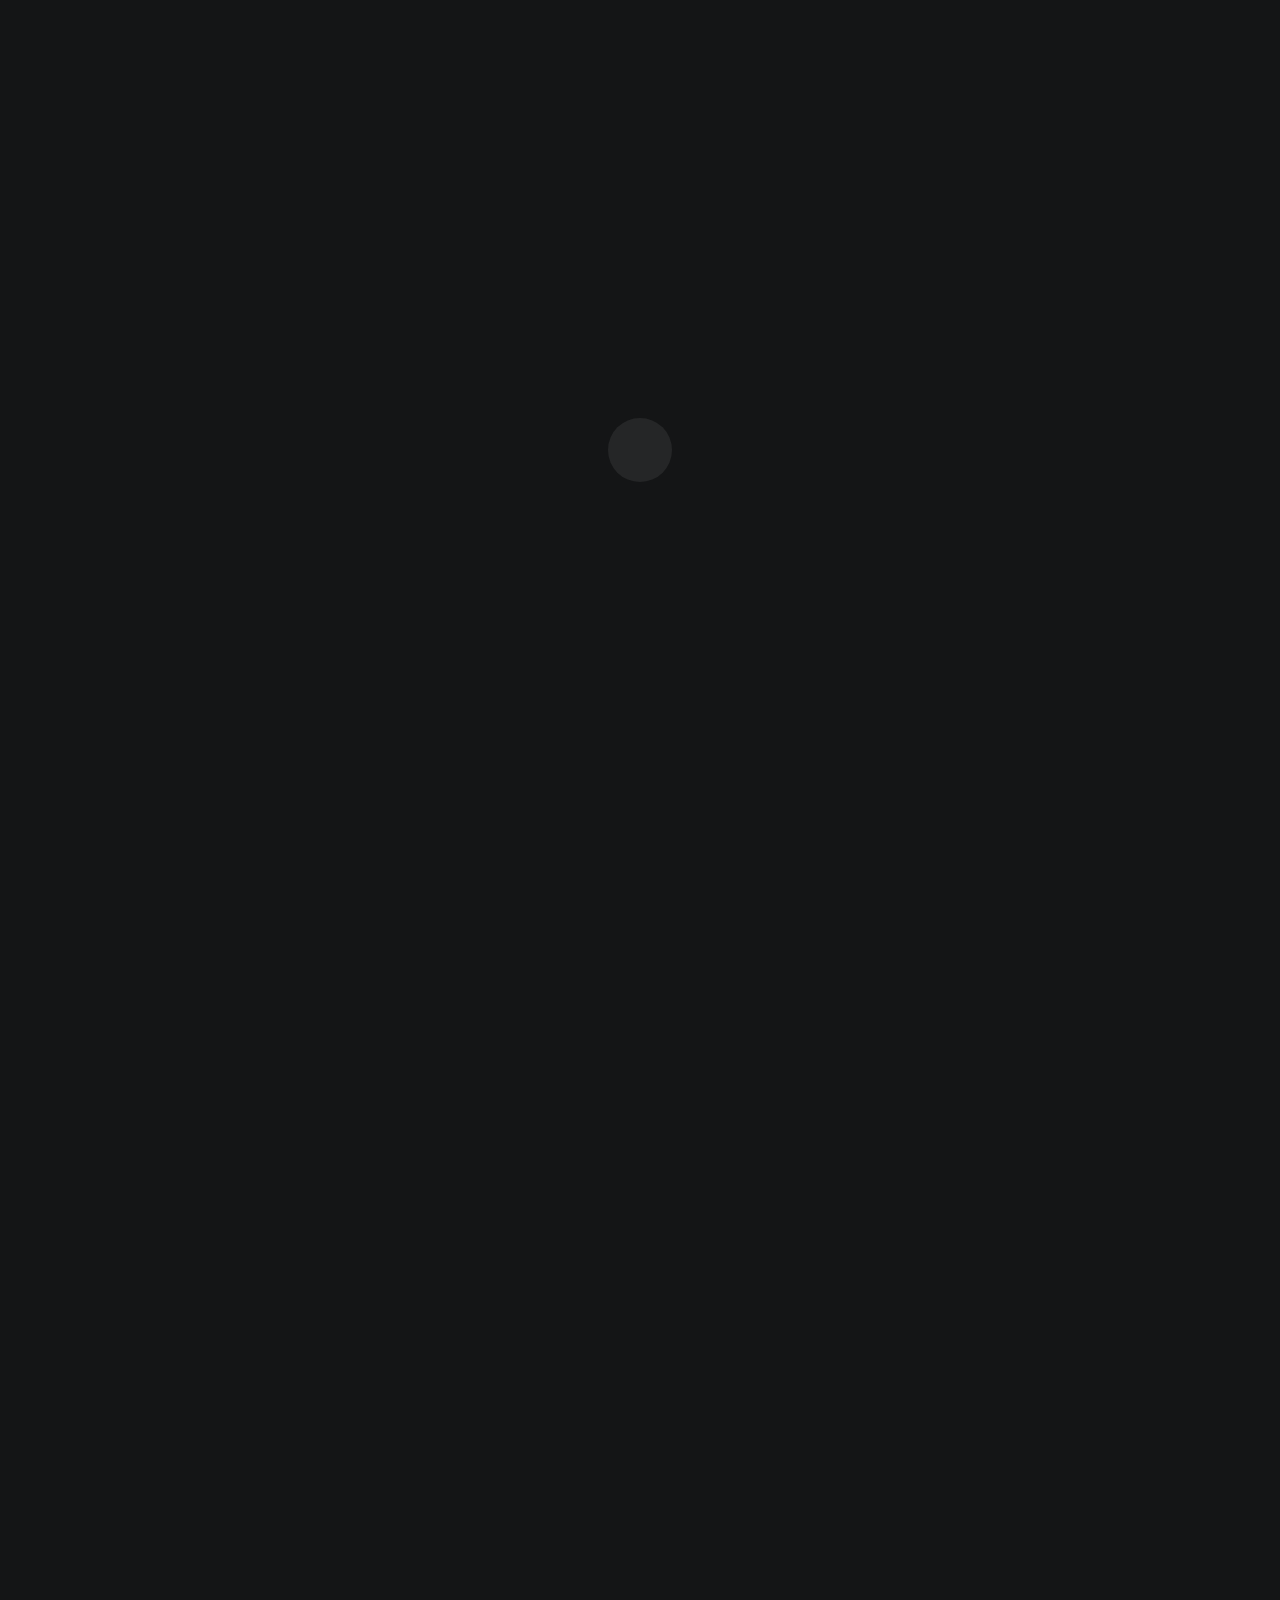
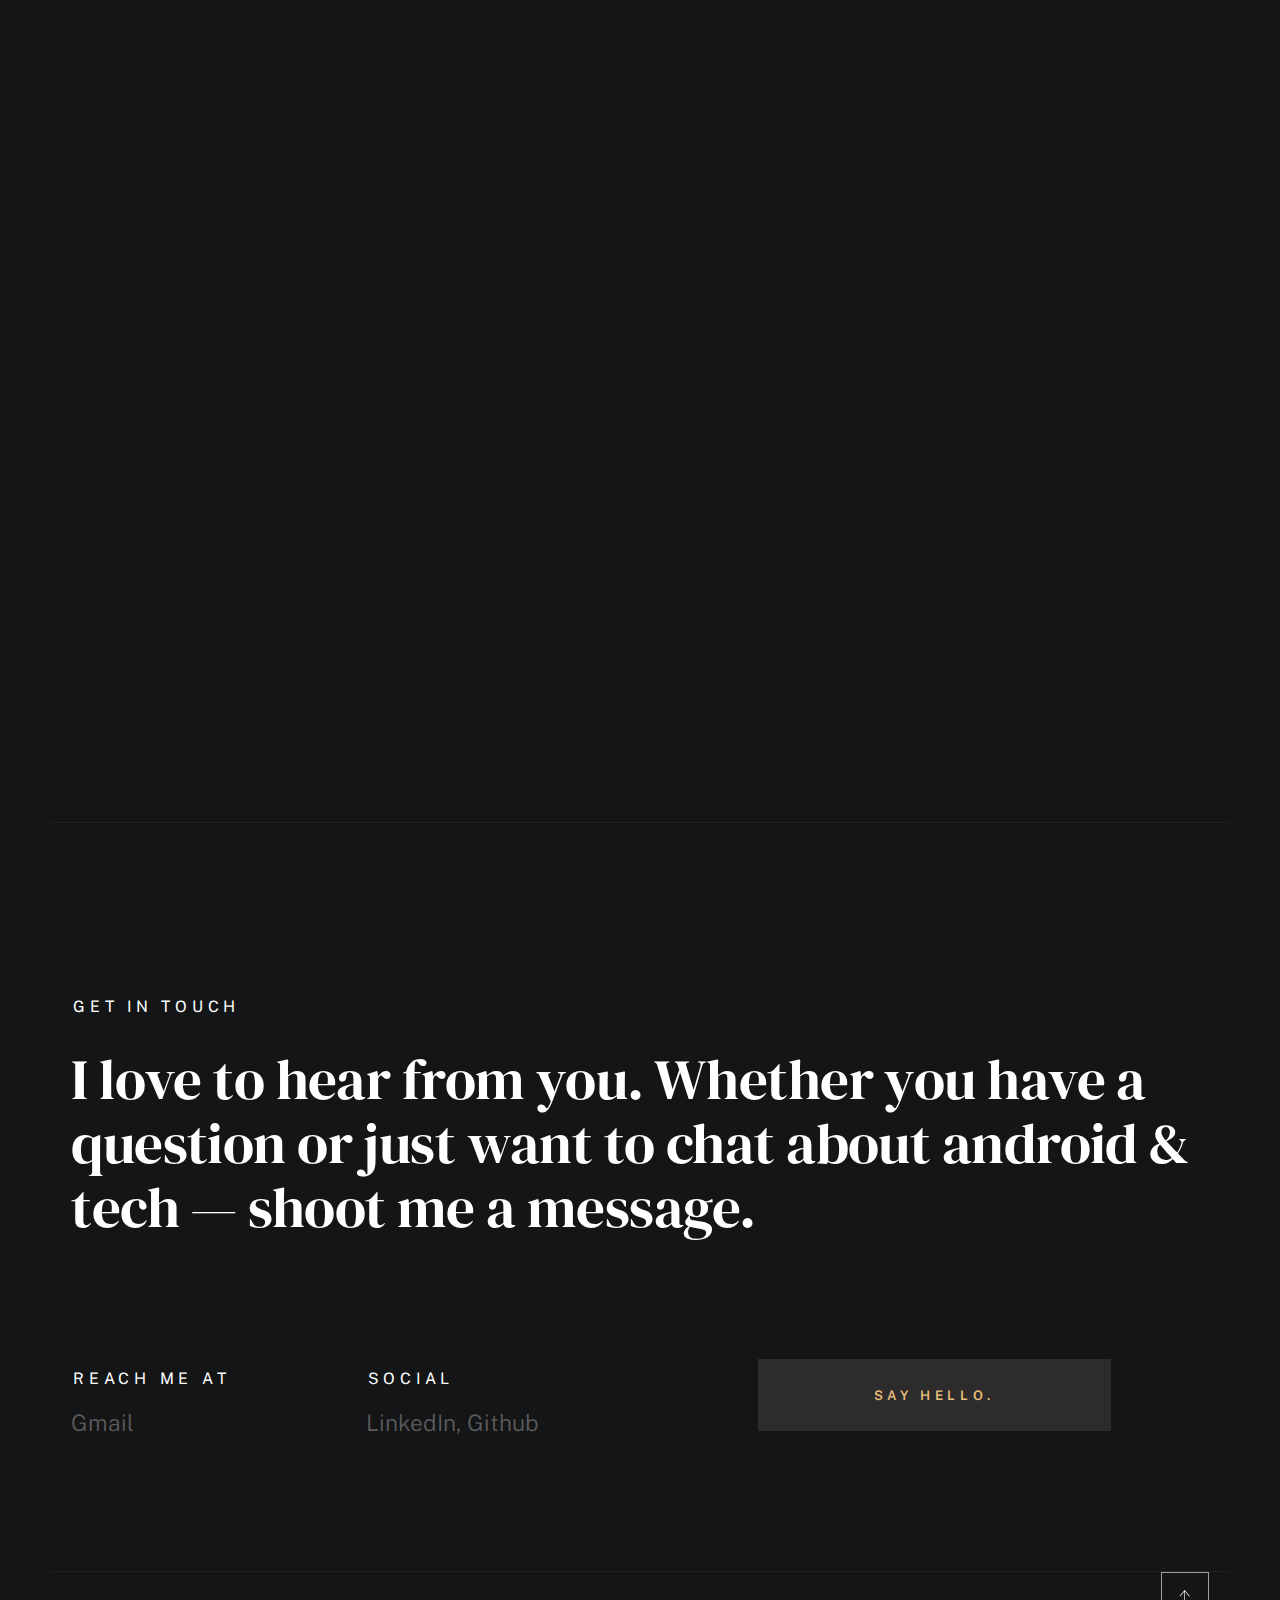
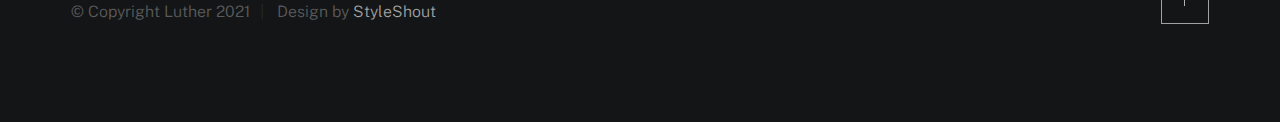
==== commit 3ee2fb06: "Import texts to the website" ====
--- a/index.html
+++ b/index.html
@@ -66,7 +66,6 @@
                     <li><a href="index.html" class="home-link">Maede Jalali.</a></li>
                     <li class="current"><a href="#intro" class="smoothscroll">Intro</a></li>
                     <li><a href="#about" class="smoothscroll">About</a></li>
-                    <li><a href="#works" class="smoothscroll">Works</a></li>
                     <li><a href="#contact" class="smoothscroll">Say Hello</a></li>
                 </ul>
             </nav>
@@ -125,8 +124,8 @@
             <div class="row about-info wide" data-animate-block>
 
                 <div class="column lg-6 md-12 about-info__pic-block">
-                    <img src="images/about-photo.jpg"
-                         srcset="images/about-photo.jpg 1x, images/about-photo@2x.jpg 2x" alt="" class="about-info__pic"
+                    <img src="images/about-avatar.jpg"
+                         srcset="images/about-avatar.jpg 1x, images/about-avatar.jpg 2x" alt="" class="about-info__pic"
                          data-animate-el>
                 </div>
 
@@ -159,9 +158,9 @@
                     <h2 class="text-pretitle" data-animate-el>Expertise</h2>
 
                     <ul class="skills-list h1" data-animate-el>
-                        <li>Android Programming</li>
-                        <li>Kotlin Language</li>
-                        <li>MVVM, MVP architecture</li>
+                        <li>Android</li>
+                        <li>Kotlin</li>
+                        <li>MVVM, MVP</li>
                         <li>Android Jetpack</li>
                         <li>Git</li>
                     </ul>
@@ -229,6 +228,21 @@
 
                     </div> <!-- end timeline -->
 
+                    <h2 class="text-pretitle" data-animate-el>
+                        VOLUNTEERED
+                    </h2>
+
+                    <div class="timeline" data-animate-el> <!-- start timeline -->
+                        <div class="timeline__block">
+                            <div class="timeline__bullet"></div>
+                            <div class="timeline__header">
+                                <h4 class="timeline__title">Coaching</h4>
+                                <p class="timeline__timeframe">Sep 2019 - Apr 2022</p>
+                                <p>Coached 10 intern Android developers and launched a mentorship program</p>
+                            </div>
+                        </div>
+                    </div>  <!-- end timeline -->
+
                 </div> <!-- end column -->
 
                 <div class="column lg-6 tab-12">
@@ -245,11 +259,15 @@
                                 <h4 class="timeline__title">Golnoor Airport Apron
                                     Lighting Control</h4>
                                 <h5 class="timeline__meta">Android Developer</h5>
-                                <p class="timeline__timeframe">Sep 2019 - Apr 2022</p>
+                                <p class="timeline__timeframe">Jan 2022 - Apr 2022</p>
                             </div>
                             <div class="timeline__desc">
-                                <p>Airport Apron Lighting Control is an application to control airports' communication
-                                    towers.</p>
+                                <p>
+                                    The "Airport Apron Lighting Control" project involved the development of an advanced
+                                    application designed to efficiently manage and control communication towers within
+                                    airport aprons. This solution contributed significantly to the aviation industry by
+                                    optimizing apron lighting systems, ensuring clear and secure communication, and
+                                    ultimately facilitating smoother airport operations.</p>
                             </div>
                         </div>
 
@@ -276,390 +294,37 @@
 
                     </div> <!-- end timeline -->
 
+                    <h2 class="text-pretitle" data-animate-el>
+                        Education
+                    </h2>
+
+                    <div class="timeline" data-animate-el> <!-- start timeline -->
+                        <div class="timeline__block">
+                            <div class="timeline__bullet"></div>
+                            <div class="timeline__header">
+                                <h4 class="timeline__title">University of Kashan</h4>
+                                <h5 class="timeline__meta">Bachelor of computer science</h5>
+                                <p class="timeline__timeframe">Sep 2019 - Apr 2022</p>
+                            </div>
+                        </div>
+
+                        <div class="timeline__block">
+                            <div class="timeline__bullet"></div>
+                            <div class="timeline__header">
+                                <h4 class="timeline__title">National Organization for Development of Exceptional
+                                    Talents</h4>
+                                <h5 class="timeline__meta">Mathematics</h5>
+                                <p class="timeline__timeframe">Sep 2016 - Sep 2019</p>
+                            </div>
+                        </div>
+                    </div>  <!-- end timeline -->
+
                 </div> <!-- end column -->
 
 
             </div> <!-- end about-timelines -->
 
         </section> <!-- end s-about -->
-
-
-        <!-- ### works
-        ================================================== -->
-        <section id="works" class="s-works target-section">
-
-
-            <div class="row works-portfolio">
-
-                <div class="column lg-12" data-animate-block>
-
-                    <h2 class="text-pretitle" data-animate-el>
-                        Recent Works
-                    </h2>
-                    <p class="h1" data-animate-el>
-                        Here are some of my favorite projects I have done lately. Feel free to check them out.
-                    </p>
-
-                    <ul class="folio-list row block-lg-one-half block-stack-on-1000">
-
-                        <li class="folio-list__item column" data-animate-el>
-                            <a class="folio-list__item-link" href="#modal-01">
-                                <div class="folio-list__item-pic">
-                                    <img src="images/portfolio/fuji.jpg"
-                                         srcset="images/portfolio/fuji.jpg 1x, images/portfolio/fuji@2x.jpg 2x" alt="">
-                                </div>
-
-                                <div class="folio-list__item-text">
-                                    <div class="folio-list__item-cat">
-                                        Website
-                                    </div>
-                                    <div class="folio-list__item-title">
-                                        Retro Camera.
-                                    </div>
-                                </div>
-                            </a>
-                            <a class="folio-list__proj-link" href="#" title="project link">
-                                <svg width="15" height="15" viewBox="0 0 15 15" fill="none"
-                                     xmlns="http://www.w3.org/2000/svg">
-                                    <path d="M8.14645 3.14645C8.34171 2.95118 8.65829 2.95118 8.85355 3.14645L12.8536 7.14645C13.0488 7.34171 13.0488 7.65829 12.8536 7.85355L8.85355 11.8536C8.65829 12.0488 8.34171 12.0488 8.14645 11.8536C7.95118 11.6583 7.95118 11.3417 8.14645 11.1464L11.2929 8H2.5C2.22386 8 2 7.77614 2 7.5C2 7.22386 2.22386 7 2.5 7H11.2929L8.14645 3.85355C7.95118 3.65829 7.95118 3.34171 8.14645 3.14645Z"
-                                          fill="currentColor" fill-rule="evenodd" clip-rule="evenodd"></path>
-                                </svg>
-                            </a>
-                        </li> <!--end folio-list__item -->
-
-                        <li class="folio-list__item column" data-animate-el>
-                            <a class="folio-list__item-link" href="#modal-02">
-                                <div class="folio-list__item-pic">
-                                    <img src="images/portfolio/lamp.jpg"
-                                         srcset="images/portfolio/lamp.jpg 1x, images/portfolio/lamp@2x.jpg 2x" alt="">
-                                </div>
-
-                                <div class="folio-list__item-text">
-                                    <div class="folio-list__item-cat">
-                                        Product Design
-                                    </div>
-                                    <div class="folio-list__item-title">
-                                        The White Lamp.
-                                    </div>
-                                </div>
-                            </a>
-                            <a class="folio-list__proj-link" href="#" title="project link">
-                                <svg width="15" height="15" viewBox="0 0 15 15" fill="none"
-                                     xmlns="http://www.w3.org/2000/svg">
-                                    <path d="M8.14645 3.14645C8.34171 2.95118 8.65829 2.95118 8.85355 3.14645L12.8536 7.14645C13.0488 7.34171 13.0488 7.65829 12.8536 7.85355L8.85355 11.8536C8.65829 12.0488 8.34171 12.0488 8.14645 11.8536C7.95118 11.6583 7.95118 11.3417 8.14645 11.1464L11.2929 8H2.5C2.22386 8 2 7.77614 2 7.5C2 7.22386 2.22386 7 2.5 7H11.2929L8.14645 3.85355C7.95118 3.65829 7.95118 3.34171 8.14645 3.14645Z"
-                                          fill="currentColor" fill-rule="evenodd" clip-rule="evenodd"></path>
-                                </svg>
-                            </a>
-                        </li> <!--end folio-list__item -->
-
-                        <li class="folio-list__item column" data-animate-el>
-                            <a class="folio-list__item-link" href="#modal-03">
-                                <div class="folio-list__item-pic">
-                                    <img src="images/portfolio/rucksack.jpg"
-                                         srcset="images/portfolio/rucksack.jpg 1x, images/portfolio/rucksack@2x.jpg 2x"
-                                         alt="">
-                                </div>
-
-                                <div class="folio-list__item-text">
-                                    <div class="folio-list__item-cat">
-                                        Branding
-                                    </div>
-                                    <div class="folio-list__item-title">
-                                        Rucksuck.
-                                    </div>
-                                </div>
-                            </a>
-                            <a class="folio-list__proj-link" href="#" title="project link">
-                                <svg width="15" height="15" viewBox="0 0 15 15" fill="none"
-                                     xmlns="http://www.w3.org/2000/svg">
-                                    <path d="M8.14645 3.14645C8.34171 2.95118 8.65829 2.95118 8.85355 3.14645L12.8536 7.14645C13.0488 7.34171 13.0488 7.65829 12.8536 7.85355L8.85355 11.8536C8.65829 12.0488 8.34171 12.0488 8.14645 11.8536C7.95118 11.6583 7.95118 11.3417 8.14645 11.1464L11.2929 8H2.5C2.22386 8 2 7.77614 2 7.5C2 7.22386 2.22386 7 2.5 7H11.2929L8.14645 3.85355C7.95118 3.65829 7.95118 3.34171 8.14645 3.14645Z"
-                                          fill="currentColor" fill-rule="evenodd" clip-rule="evenodd"></path>
-                                </svg>
-                            </a>
-                        </li> <!--end folio-list__item -->
-
-                        <li class="folio-list__item column" data-animate-el>
-                            <a class="folio-list__item-link" href="#modal-04">
-                                <div class="folio-list__item-pic">
-                                    <img src="images/portfolio/skaterboy.jpg"
-                                         srcset="images/portfolio/skaterboy.jpg 1x, images/portfolio/skaterboy@2x.jpg 2x"
-                                         alt="">
-                                </div>
-
-                                <div class="folio-list__item-text">
-                                    <div class="folio-list__item-cat">
-                                        Website
-                                    </div>
-                                    <div class="folio-list__item-title">
-                                        Since Day One.
-                                    </div>
-                                </div>
-                            </a>
-                            <a class="folio-list__proj-link" href="#" title="project link">
-                                <svg width="15" height="15" viewBox="0 0 15 15" fill="none"
-                                     xmlns="http://www.w3.org/2000/svg">
-                                    <path d="M8.14645 3.14645C8.34171 2.95118 8.65829 2.95118 8.85355 3.14645L12.8536 7.14645C13.0488 7.34171 13.0488 7.65829 12.8536 7.85355L8.85355 11.8536C8.65829 12.0488 8.34171 12.0488 8.14645 11.8536C7.95118 11.6583 7.95118 11.3417 8.14645 11.1464L11.2929 8H2.5C2.22386 8 2 7.77614 2 7.5C2 7.22386 2.22386 7 2.5 7H11.2929L8.14645 3.85355C7.95118 3.65829 7.95118 3.34171 8.14645 3.14645Z"
-                                          fill="currentColor" fill-rule="evenodd" clip-rule="evenodd"></path>
-                                </svg>
-                            </a>
-                        </li> <!--end folio-list__item -->
-
-                        <li class="folio-list__item column" data-animate-el>
-                            <a class="folio-list__item-link" href="#modal-05">
-                                <div class="folio-list__item-pic">
-                                    <img src="images/portfolio/sanddunes.jpg"
-                                         srcset="images/portfolio/sanddunes.jpg 1x, images/portfolio/sanddunes@2x.jpg 2x"
-                                         alt="">
-                                </div>
-
-                                <div class="folio-list__item-text">
-                                    <div class="folio-list__item-cat">
-                                        Illustration
-                                    </div>
-                                    <div class="folio-list__item-title">
-                                        Sand Dunes.
-                                    </div>
-                                </div>
-                            </a>
-                            <a class="folio-list__proj-link" href="#" title="project link">
-                                <svg width="15" height="15" viewBox="0 0 15 15" fill="none"
-                                     xmlns="http://www.w3.org/2000/svg">
-                                    <path d="M8.14645 3.14645C8.34171 2.95118 8.65829 2.95118 8.85355 3.14645L12.8536 7.14645C13.0488 7.34171 13.0488 7.65829 12.8536 7.85355L8.85355 11.8536C8.65829 12.0488 8.34171 12.0488 8.14645 11.8536C7.95118 11.6583 7.95118 11.3417 8.14645 11.1464L11.2929 8H2.5C2.22386 8 2 7.77614 2 7.5C2 7.22386 2.22386 7 2.5 7H11.2929L8.14645 3.85355C7.95118 3.65829 7.95118 3.34171 8.14645 3.14645Z"
-                                          fill="currentColor" fill-rule="evenodd" clip-rule="evenodd"></path>
-                                </svg>
-                            </a>
-                        </li> <!--end folio-list__item -->
-
-                        <li class="folio-list__item column" data-animate-el>
-                            <a class="folio-list__item-link" href="#modal-06">
-                                <div class="folio-list__item-pic">
-                                    <img src="images/portfolio/minimalismo.jpg"
-                                         srcset="images/portfolio/minimalismo.jpg 1x, images/portfolio/minimalismo@2x.jpg 2x"
-                                         alt="">
-                                </div>
-
-                                <div class="folio-list__item-text">
-                                    <div class="folio-list__item-cat">
-                                        Branding
-                                    </div>
-                                    <div class="folio-list__item-title">
-                                        Minimalismo.
-                                    </div>
-                                </div>
-                            </a>
-                            <a class="folio-list__proj-link" href="#" title="project link">
-                                <svg width="15" height="15" viewBox="0 0 15 15" fill="none"
-                                     xmlns="http://www.w3.org/2000/svg">
-                                    <path d="M8.14645 3.14645C8.34171 2.95118 8.65829 2.95118 8.85355 3.14645L12.8536 7.14645C13.0488 7.34171 13.0488 7.65829 12.8536 7.85355L8.85355 11.8536C8.65829 12.0488 8.34171 12.0488 8.14645 11.8536C7.95118 11.6583 7.95118 11.3417 8.14645 11.1464L11.2929 8H2.5C2.22386 8 2 7.77614 2 7.5C2 7.22386 2.22386 7 2.5 7H11.2929L8.14645 3.85355C7.95118 3.65829 7.95118 3.34171 8.14645 3.14645Z"
-                                          fill="currentColor" fill-rule="evenodd" clip-rule="evenodd"></path>
-                                </svg>
-                            </a>
-                        </li> <!--end folio-list__item -->
-
-                    </ul> <!-- end folio-list -->
-
-                </div> <!-- end column -->
-
-
-                <!-- Modal Templates Popup
-                -------------------------------------------- -->
-                <div id="modal-01" hidden>
-                    <div class="modal-popup">
-                        <img src="images/portfolio/gallery/g-fuji.jpg" alt="">
-
-                        <div class="modal-popup__desc">
-                            <h5>Retro Camera</h5>
-                            <p>Odio soluta enim quos sit asperiores rerum rerum repudiandae cum. Vel voluptatem alias
-                                qui assumenda iure et expedita voluptatem. Ratione officiis quae.</p>
-                            <ul class="modal-popup__cat">
-                                <li>Branding</li>
-                                <li>Product Design</li>
-                            </ul>
-                        </div>
-
-                        <a href="https://www.behance.net/" class="modal-popup__details">Project link</a>
-                    </div>
-                </div> <!-- end modal -->
-
-                <div id="modal-02" hidden>
-                    <div class="modal-popup">
-                        <img src="images/portfolio/gallery/g-lamp.jpg" alt="">
-
-                        <div class="modal-popup__desc">
-                            <h5>The White Lamp</h5>
-                            <p>Proin gravida nibh vel velit auctor aliquet. Aenean sollicitudin, lorem quis bibendum
-                                auctor, nisi elit consequat ipsum, nec sagittis sem nibh id elit.</p>
-                            <ul class="modal-popup__cat">
-                                <li>Branding</li>
-                            </ul>
-                        </div>
-
-                        <a href="https://www.behance.net/" class="modal-popup__details">Project link</a>
-                    </div>
-                </div> <!-- end modal -->
-
-                <div id="modal-03" hidden>
-                    <div class="modal-popup">
-                        <img src="images/portfolio/gallery/g-rucksack.jpg" alt="">
-
-                        <div class="modal-popup__desc">
-                            <h5>Rucksuck</h5>
-                            <p>Exercitationem reprehenderit quod explicabo consequatur aliquid ut magni ut. Deleniti quo
-                                corrupti illum velit eveniet ratione necessitatibus ipsam mollitia.</p>
-                            <ul class="modal-popup__cat">
-                                <li>Product Design</li>
-                            </ul>
-                        </div>
-
-                        <a href="https://www.behance.net/" class="modal-popup__details">Project link</a>
-                    </div>
-                </div> <!-- end modal -->
-
-                <div id="modal-04" hidden>
-                    <div class="modal-popup">
-                        <img src="images/portfolio/gallery/g-skaterboy.jpg" alt="">
-
-                        <div class="modal-popup__desc">
-                            <h5>Since Day One</h5>
-                            <p>Dolores velit qui quos nobis. Aliquam delectus voluptas quos possimus non voluptatem
-                                voluptas voluptas. Est doloribus eligendi porro doloribus voluptatum.</p>
-                            <ul class="modal-popup__cat">
-                                <li>Website</li>
-                            </ul>
-                        </div>
-
-                        <a href="https://www.behance.net/" class="modal-popup__details">Project link</a>
-                    </div>
-                </div> <!-- end modal -->
-
-                <div id="modal-05" hidden>
-                    <div class="modal-popup">
-
-                        <img src="images/portfolio/gallery/g-sanddunes.jpg" alt="">
-
-                        <div class="modal-popup__desc">
-                            <h5>Sand Dunes</h5>
-                            <p>Proin gravida nibh vel velit auctor aliquet. Aenean sollicitudin, lorem quis bibendum
-                                auctor, nisi elit consequat ipsum, nec sagittis sem nibh id elit.</p>
-                            <ul class="modal-popup__cat">
-                                <li>Illustration</li>
-                            </ul>
-                        </div>
-
-                        <a href="https://www.behance.net/" class="modal-popup__details">Project link</a>
-                    </div>
-                </div> <!-- end modal -->
-
-                <div id="modal-06" hidden>
-                    <div class="modal-popup">
-                        <img src="images/portfolio/gallery/g-minimalismo.jpg" alt="">
-
-                        <div class="modal-popup__desc">
-                            <h5>Minimalismo</h5>
-                            <p>Quisquam vel libero consequuntur autem voluptas. Qui aut vero. Omnis fugit mollitia
-                                cupiditate voluptas. Aenean sollicitudin, lorem quis bibendum auctor.</p>
-                            <ul class="modal-popup__cat">
-                                <li>Branding</li>
-                                <li>Product Design</li>
-                            </ul>
-                        </div>
-
-                        <a href="https://www.behance.net/" class="modal-popup__details">Project link</a>
-                    </div>
-                </div> <!-- end modal -->
-
-            </div> <!-- end works-portfolio -->
-
-
-            <div class="row testimonials">
-                <div class="column lg-12" data-animate-block>
-
-                    <div class="swiper-container testimonial-slider" data-animate-el>
-
-                        <div class="swiper-wrapper">
-
-                            <div class="testimonial-slider__slide swiper-slide">
-                                <div class="testimonial-slider__author">
-                                    <img src="images/avatars/user-02.jpg" alt="Author image"
-                                         class="testimonial-slider__avatar">
-                                    <cite class="testimonial-slider__cite">
-                                        <strong>Tim Cook</strong>
-                                        <span>CEO, Apple</span>
-                                    </cite>
-                                </div>
-                                <p>
-                                    Molestiae incidunt consequatur quis ipsa autem nam sit enim magni. Voluptas tempore
-                                    rem.
-                                    Explicabo a quaerat sint autem dolore ducimus ut consequatur neque. Nisi dolores
-                                    quaerat fuga rem nihil nostrum.
-                                    Laudantium quia consequatur molestias delectus culpa.
-                                </p>
-                            </div> <!-- end testimonial-slider__slide -->
-
-                            <div class="testimonial-slider__slide swiper-slide">
-                                <div class="testimonial-slider__author">
-                                    <img src="images/avatars/user-03.jpg" alt="Author image"
-                                         class="testimonial-slider__avatar">
-                                    <cite class="testimonial-slider__cite">
-                                        <strong>Sundar Pichai</strong>
-                                        <span>CEO, Google</span>
-                                    </cite>
-                                </div>
-                                <p>
-                                    Excepturi nam cupiditate culpa doloremque deleniti repellat. Veniam quos repellat
-                                    voluptas animi adipisci.
-                                    Nisi eaque consequatur. Voluptatem dignissimos ut ducimus accusantium perspiciatis.
-                                    Quasi voluptas eius distinctio. Atque eos maxime.
-                                </p>
-                            </div> <!-- end testimonial-slider__slide -->
-
-                            <div class="testimonial-slider__slide swiper-slide">
-                                <div class="testimonial-slider__author">
-                                    <img src="images/avatars/user-01.jpg" alt="Author image"
-                                         class="testimonial-slider__avatar">
-                                    <cite class="testimonial-slider__cite">
-                                        <strong>Satya Nadella</strong>
-                                        <span>CEO, Microsoft</span>
-                                    </cite>
-                                </div>
-                                <p>
-                                    Repellat dignissimos libero. Qui sed at corrupti expedita voluptas odit. Nihil ea
-                                    quia nesciunt. Ducimus aut sed ipsam.
-                                    Autem eaque officia cum exercitationem sunt voluptatum accusamus. Quasi voluptas
-                                    eius distinctio.
-                                    Voluptatem dignissimos ut.
-                                </p>
-                            </div> <!-- end testimonial-slider__slide -->
-
-                            <div class="testimonial-slider__slide swiper-slide">
-                                <div class="testimonial-slider__author">
-                                    <img src="images/avatars/user-06.jpg" alt="Author image"
-                                         class="testimonial-slider__avatar">
-                                    <cite class="testimonial-slider__cite">
-                                        <strong>Jeff Bezos</strong>
-                                        <span>CEO, Amazon</span>
-                                    </cite>
-                                </div>
-                                <p>
-                                    Nunc interdum lacus sit amet orci. Vestibulum dapibus nunc ac augue. Fusce vel dui.
-                                    In ac felis
-                                    quis tortor malesuada pretium. Curabitur vestibulum aliquam leo. Qui sed at corrupti
-                                    expedita voluptas odit.
-                                    Nihil ea quia nesciunt. Ducimus aut sed ipsam.
-                                </p>
-                            </div> <!-- end testimonial-slider__slide -->
-
-                        </div> <!-- end swiper-wrapper -->
-
-                        <div class="swiper-pagination"></div>
-
-                    </div> <!-- end swiper-container -->
-
-                </div> <!-- end column -->
-            </div> <!-- end row testimonials -->
-
-        </section> <!-- end s-works -->
-
 
         <!-- ### contact
         ================================================== -->
@@ -674,7 +339,7 @@
                     <p class="h1">
                         I love to hear from you.
                         Whether you have a question or just
-                        want to chat about design, tech & art — shoot me a message.
+                        want to chat about android & tech — shoot me a message.
                     </p>
                 </div>
             </div> <!-- end contact-top -->
@@ -683,22 +348,18 @@
                 <div class="column lg-3 md-5 tab-6 stack-on-550 contact-block">
                     <h3 class="text-pretitle">Reach me at</h3>
                     <p class="contact-links">
-                        <a href="mailto:sayhello@luther.com" class="mailtoui">sayhello@luther.com</a> <br>
-                        <a href="tel:+1975432345">+197 543 2345</a>
+                        <a href="mailto:majj2000.mail@gmail.com" class="mailtoui">Gmail</a> <br>
                     </p>
                 </div>
                 <div class="column lg-4 md-5 tab-6 stack-on-550 contact-block">
                     <h3 class="text-pretitle">Social</h3>
                     <ul class="contact-social">
-                        <li><a href="#0">Behance</a></li>
-                        <li><a href="#0">Dribble</a></li>
-                        <li><a href="#0">Twitter</a></li>
-                        <li><a href="#0">Instagram</a></li>
-                        <li><a href="#0">Github</a></li>
+                        <li><a href="https://www.linkedin.com/in/maede-jj/">LinkedIn</a></li>
+                        <li><a href="https://github.com/MaedehJJ">Github</a></li>
                     </ul>
                 </div>
                 <div class="column lg-4 md-12 contact-block">
-                    <a href="mailto:sayhello@luther.com" class="mailtoui btn btn--medium u-fullwidth contact-btn">Say
+                    <a href="mailto:majj2000.mail@gmail.com" class="mailtoui btn btn--medium u-fullwidth contact-btn">Say
                         Hello.</a>
                 </div>
             </div> <!-- end contact-bottom -->
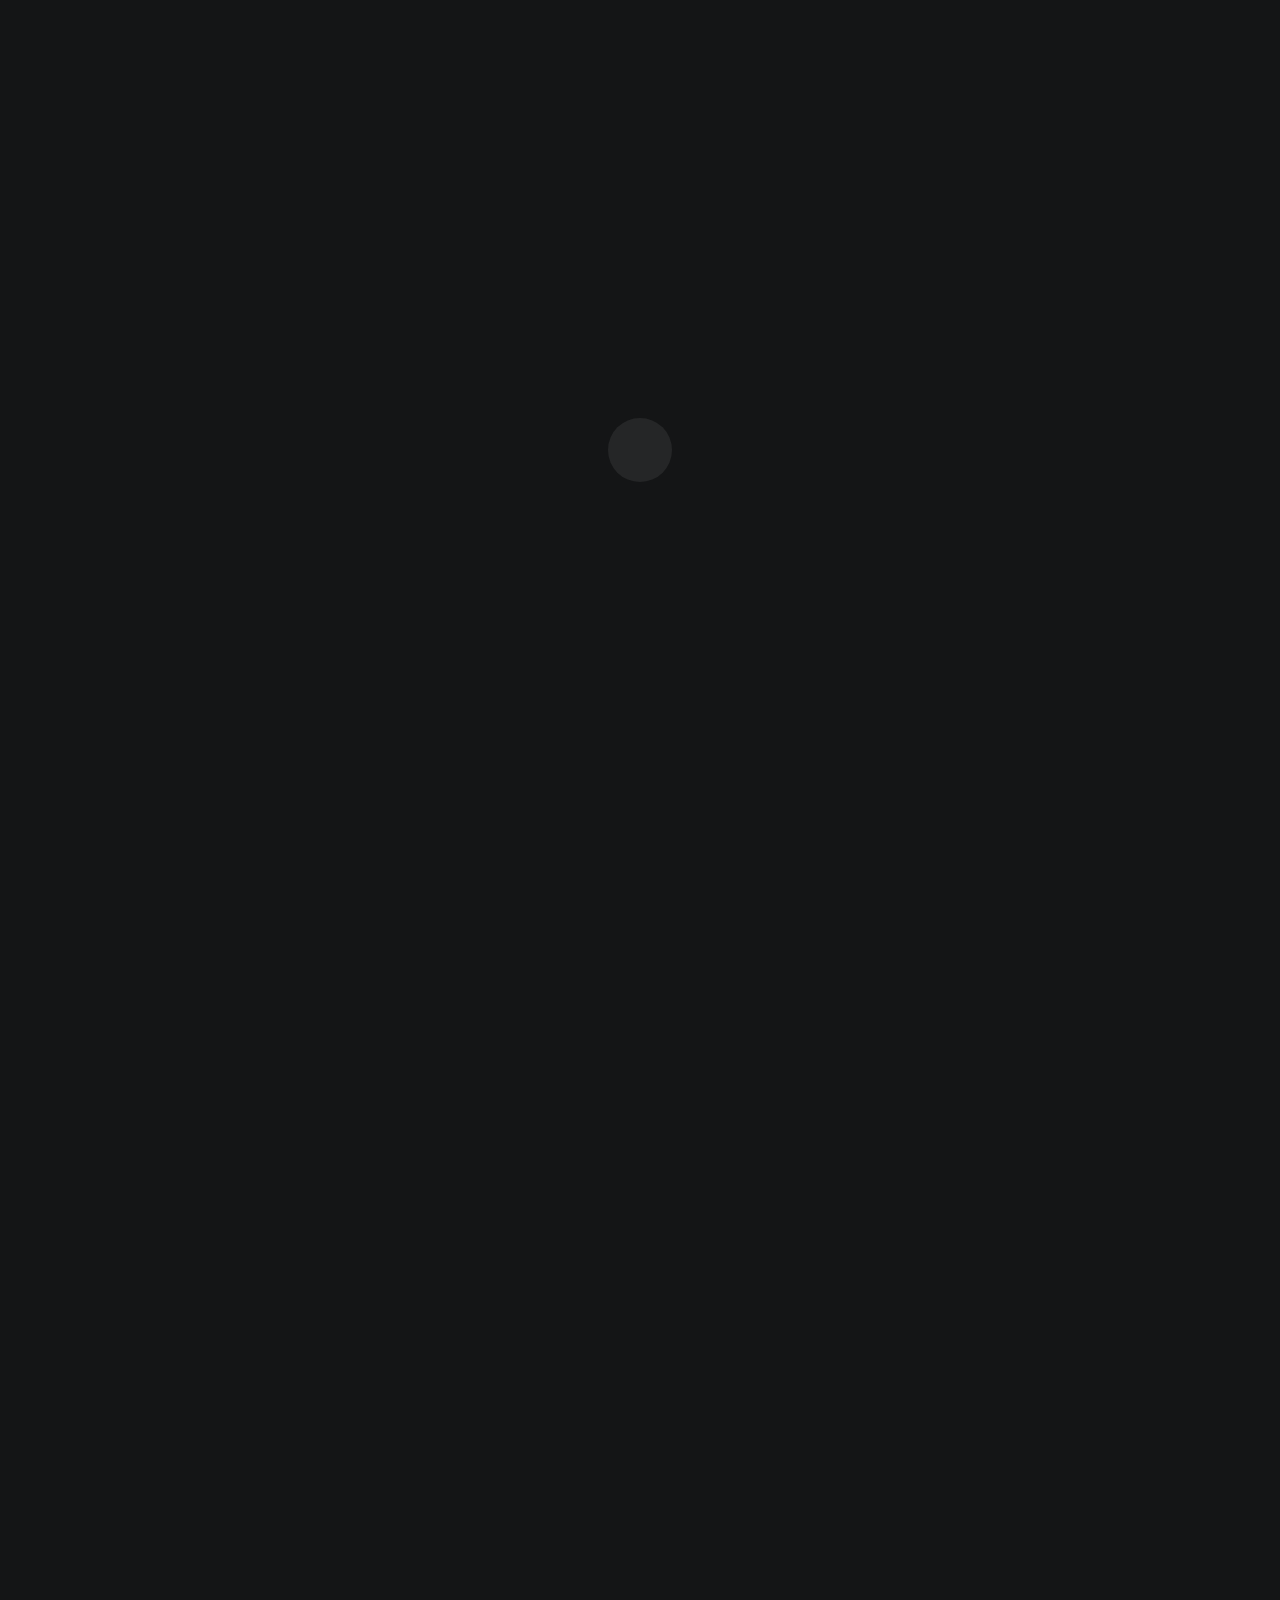
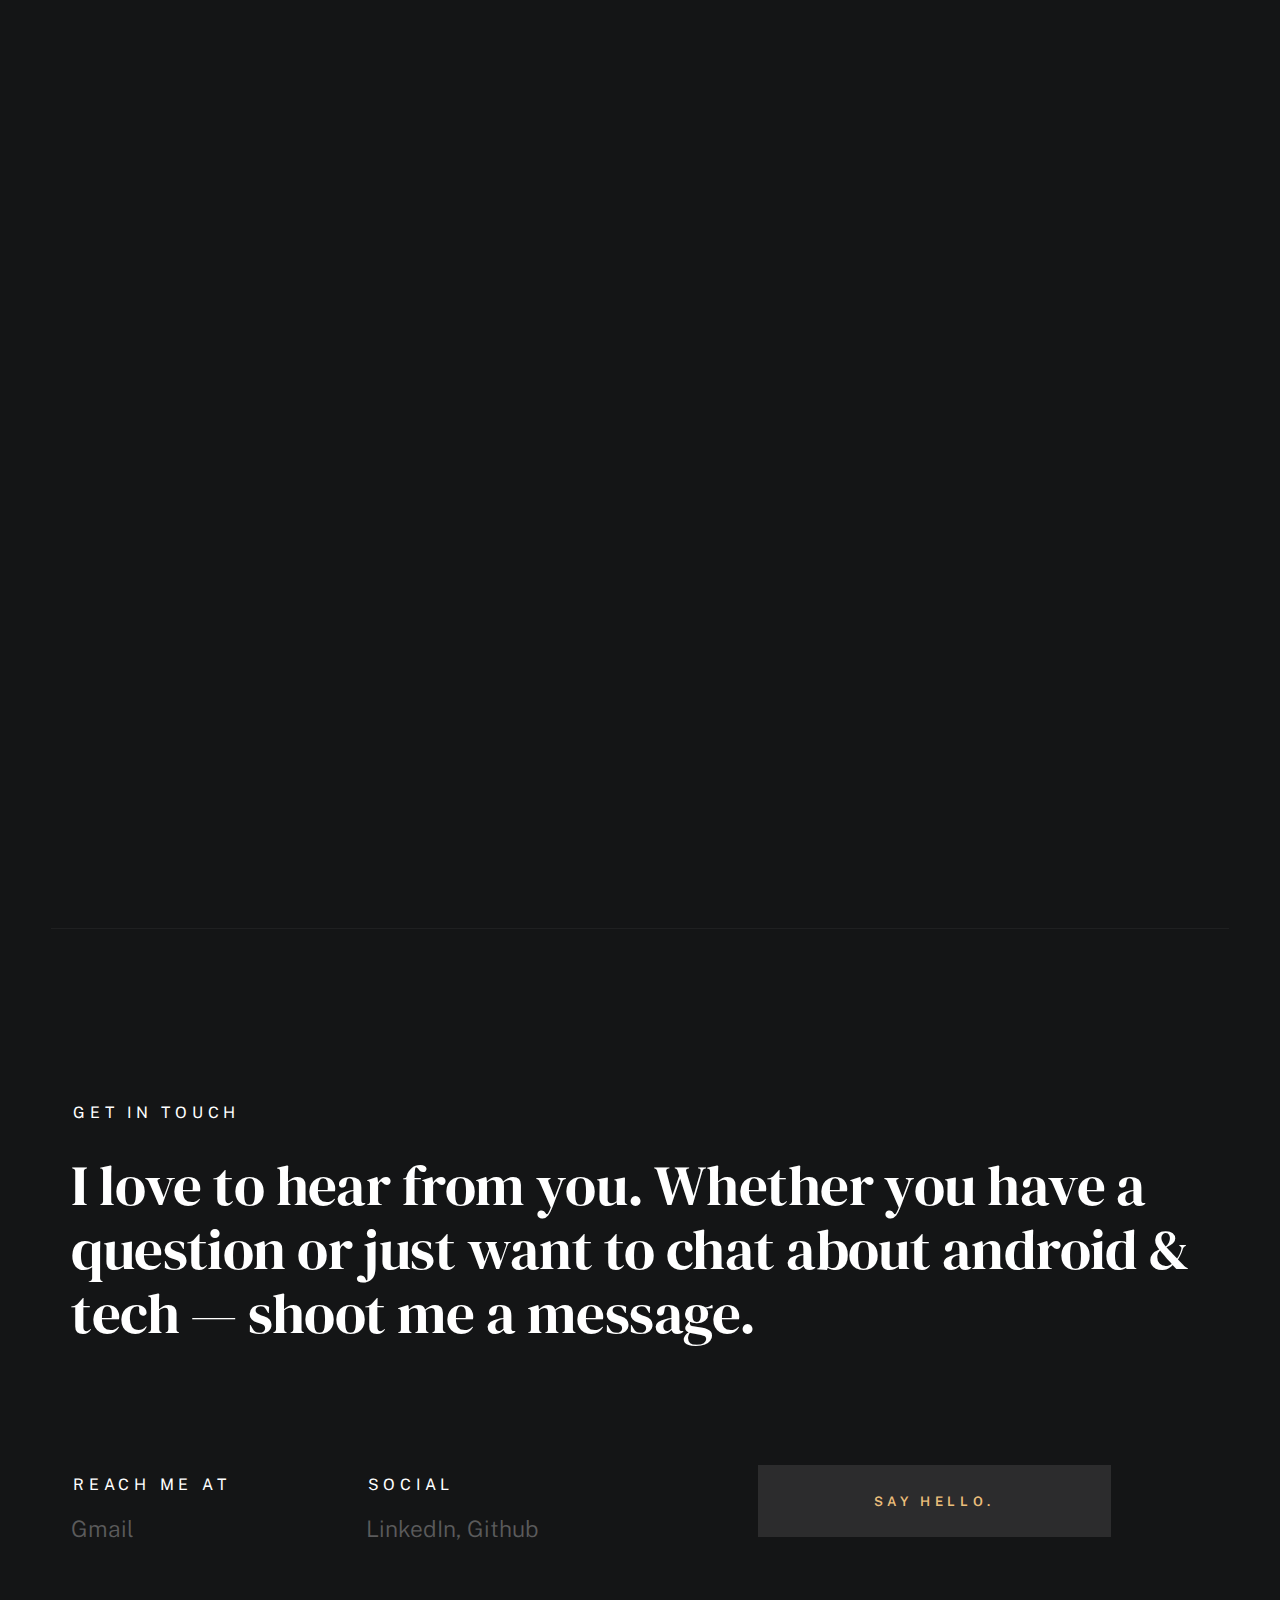
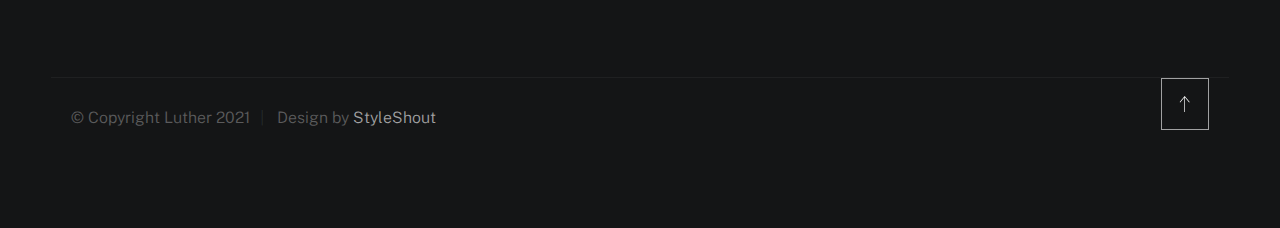
==== commit f00e9ce0: "Change some of the resources" ====
--- a/index.html
+++ b/index.html
@@ -98,10 +98,8 @@
                 </div>
 
                 <ul class="intro-social">
-                    <li><a href="#0">Behance</a></li>
-                    <li><a href="#0">Twitter</a></li>
-                    <li><a href="#0">Dribbble</a></li>
-                    <li><a href="#0">Instagram</a></li>
+                    <li><a href="https://github.com/MaedehJJ">GitHub</a></li>
+                    <li><a href="https://www.linkedin.com/in/maede-jj/">LinkedIn</a></li>
                 </ul>
 
             </div> <!-- end intro content -->
@@ -125,7 +123,7 @@
 
                 <div class="column lg-6 md-12 about-info__pic-block">
                     <img src="images/about-avatar.jpg"
-                         srcset="images/about-avatar.jpg 1x, images/about-avatar.jpg 2x" alt="" class="about-info__pic"
+                         srcset="images/about-avatar.jpg 1x, images/about-avatar@2x.jpg 2x" alt="" class="about-info__pic"
                          data-animate-el>
                 </div>
 
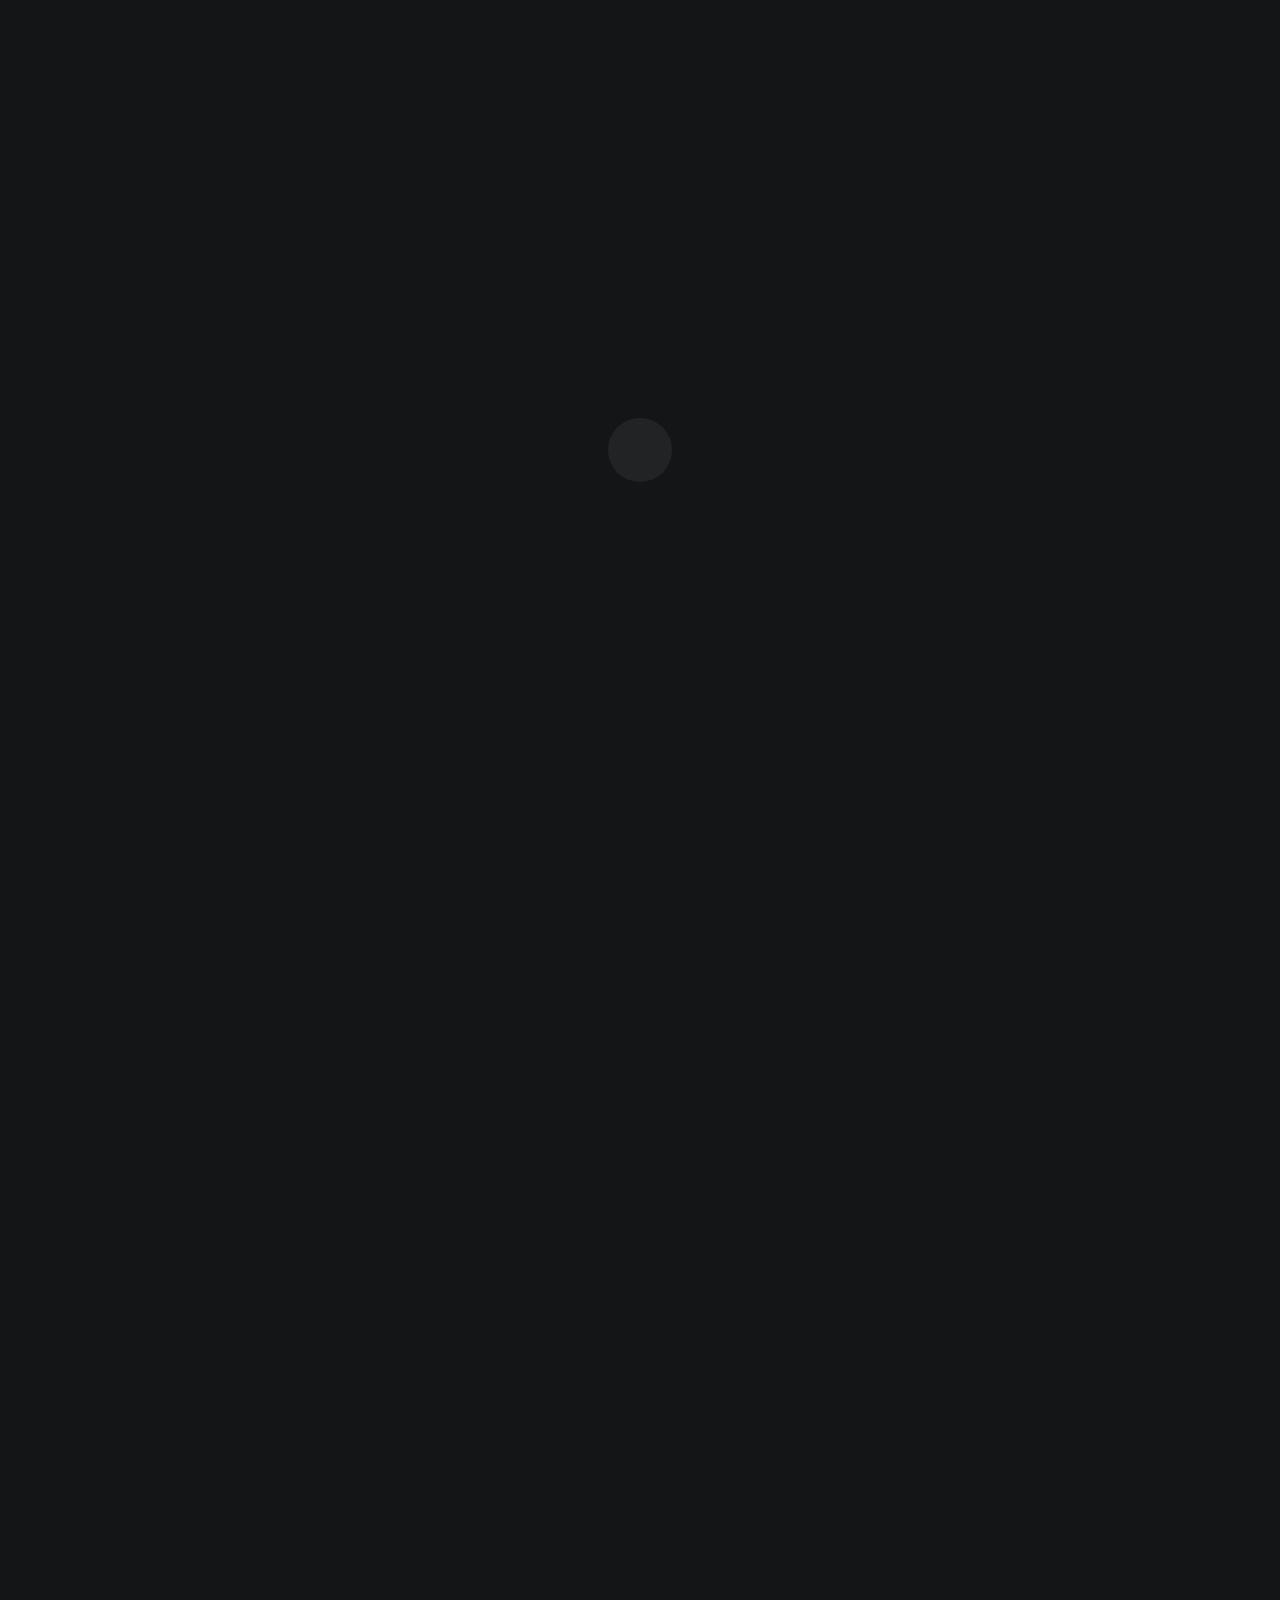
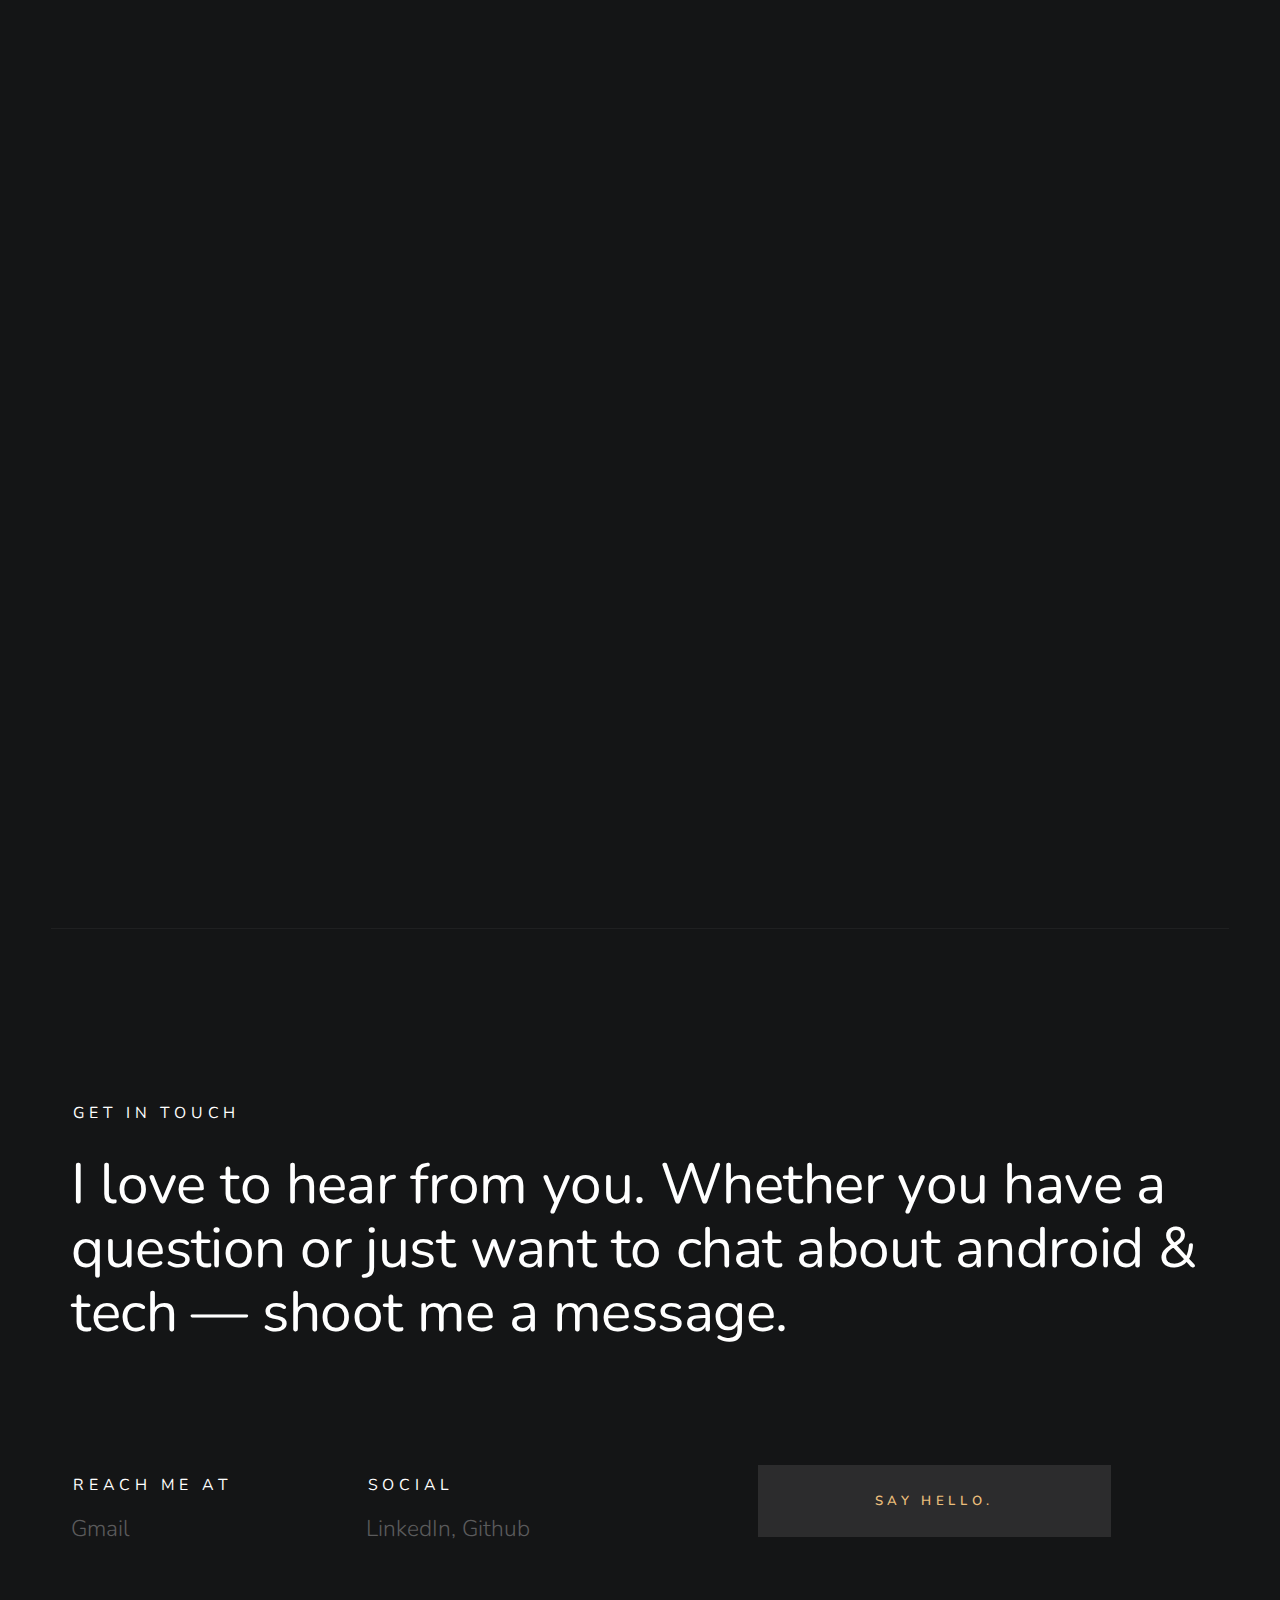
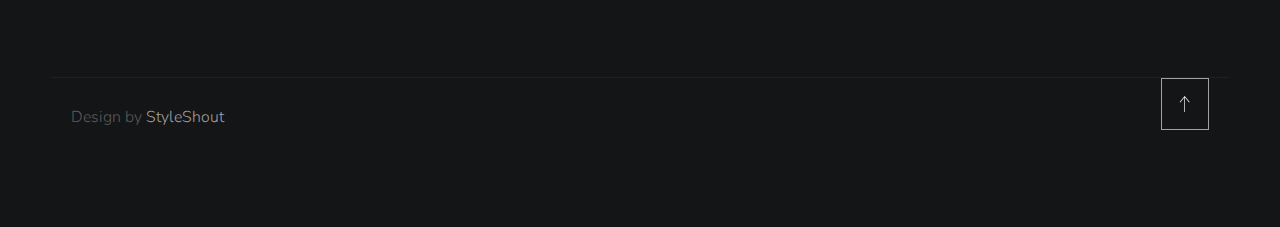
==== commit a4599a8f: "Change the font to Nuito" ====
--- a/index.html
+++ b/index.html
@@ -123,7 +123,8 @@
 
                 <div class="column lg-6 md-12 about-info__pic-block">
                     <img src="images/about-avatar.jpg"
-                         srcset="images/about-avatar.jpg 1x, images/about-avatar@2x.jpg 2x" alt="" class="about-info__pic"
+                         srcset="images/about-avatar.jpg 1x, images/about-avatar@2x.jpg 2x" alt=""
+                         class="about-info__pic"
                          data-animate-el>
                 </div>
 
@@ -143,7 +144,8 @@
                             to explore and use the latest technologies to boost performance
                             and effectiveness.
                         </p>
-                        <a href="#0" class="btn btn--medium u-fullwidth" data-animate-el>Download CV</a>
+                        <a href="Maede-Android-2023.pdf" download class="btn btn--medium u-fullwidth" data-animate-el>Download
+                            CV</a>
 
                     </div>
                 </div>
@@ -373,7 +375,6 @@
 
         <div class="row">
             <div class="column ss-copyright">
-                <span>© Copyright Luther 2021</span>
                 <span>Design by <a href="https://www.styleshout.com/">StyleShout</a></span>
             </div>
 
--- a/css/styles.css
+++ b/css/styles.css
@@ -75,16 +75,12 @@
 /* ------------------------------------------------------------------- 
  * ## fonts 
  * ------------------------------------------------------------------- */
-@import url("https://fonts.googleapis.com/css2?family=DM+Serif+Display&family=DM+Serif+Text:ital@0;1&family=Public+Sans:ital,wght@0,300;0,400;0,500;0,600;0,700;1,300;1,400;1,500;1,600;1,700&display=swap");
+@import url('https://fonts.googleapis.com/css2?family=Nunito:wght@400;700&display=swap');
 
 :root {
-
-    --font-1 : "Public Sans", sans-serif;
-    --font-2 : "DM Serif Display", serif;
-
-    /* monospace
-    */
-    --font-mono : Consolas, "Andale Mono", Courier, "Courier New", monospace;
+    --font-1: "Nunito", sans-serif; /* Update this line */
+    --font-2: "Nunito", sans-serif; /* Update this line if you want to use Nunito everywhere */
+    --font-mono: Consolas, "Andale Mono", Courier, "Courier New", monospace;
 }
 
 /* ------------------------------------------------------------------- 
@@ -1271,11 +1267,20 @@
  * ## base type styles
  * -------------------------------------------------------------------- */
 body {
-    font-family : var(--font-1);
-    font-size   : var(--base-font-size);
-    font-weight : 300;
-    line-height : var(--vspace-1);
-    color       : var(--color-text);
+    font-family: var(--font-1), sans-serif; /* This applies Nunito to the entire body */
+    font-size: var(--base-font-size);
+    font-weight: 300;
+    line-height: var(--vspace-1);
+    color: var(--color-text);
+}
+
+h1, h2, h3, h4, h5, h6,
+.h1, .h2, .h3, .h4, .h5, .h6 {
+    font-family: var(--font-2), sans-serif; /* This applies Nunito to all headings */
+    font-weight: 400;
+    color: var(--color-text-dark);
+    font-variant-ligatures: common-ligatures;
+    text-rendering: optimizeLegibility;
 }
 
 /* links
